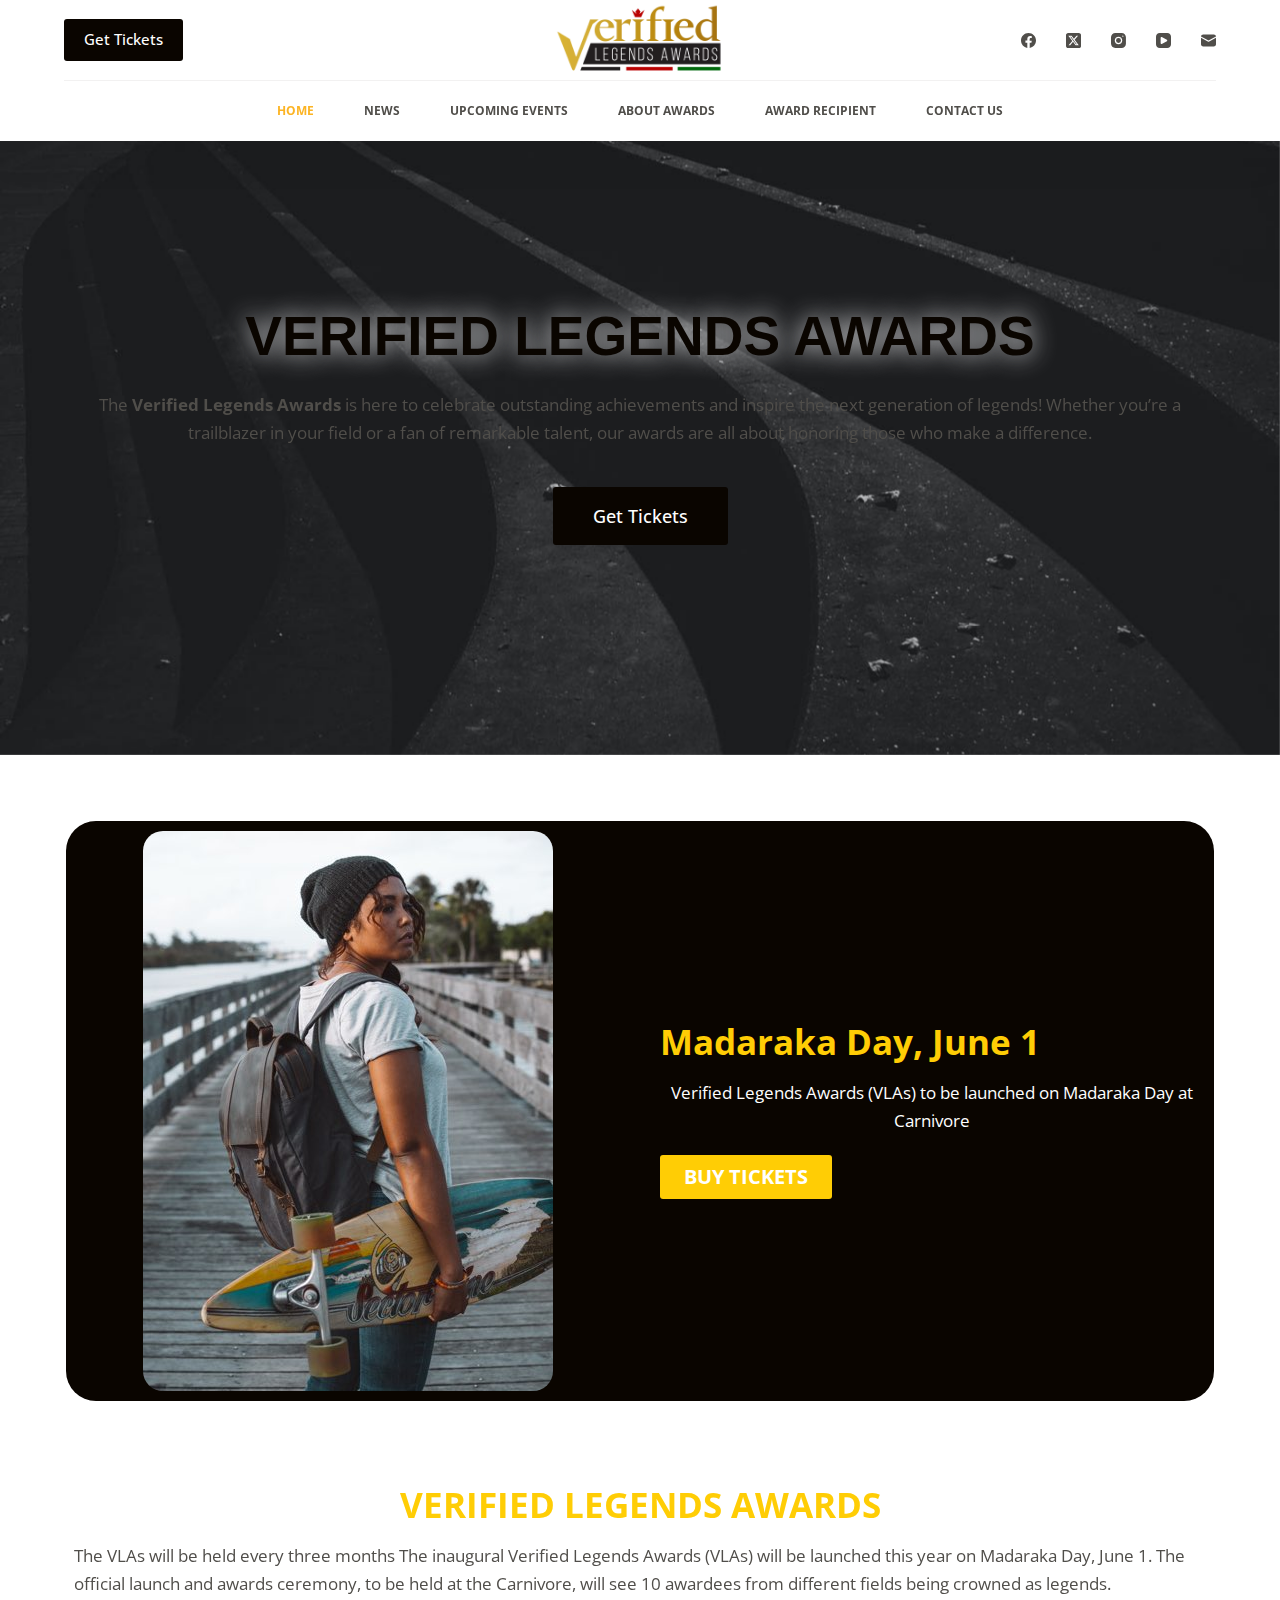
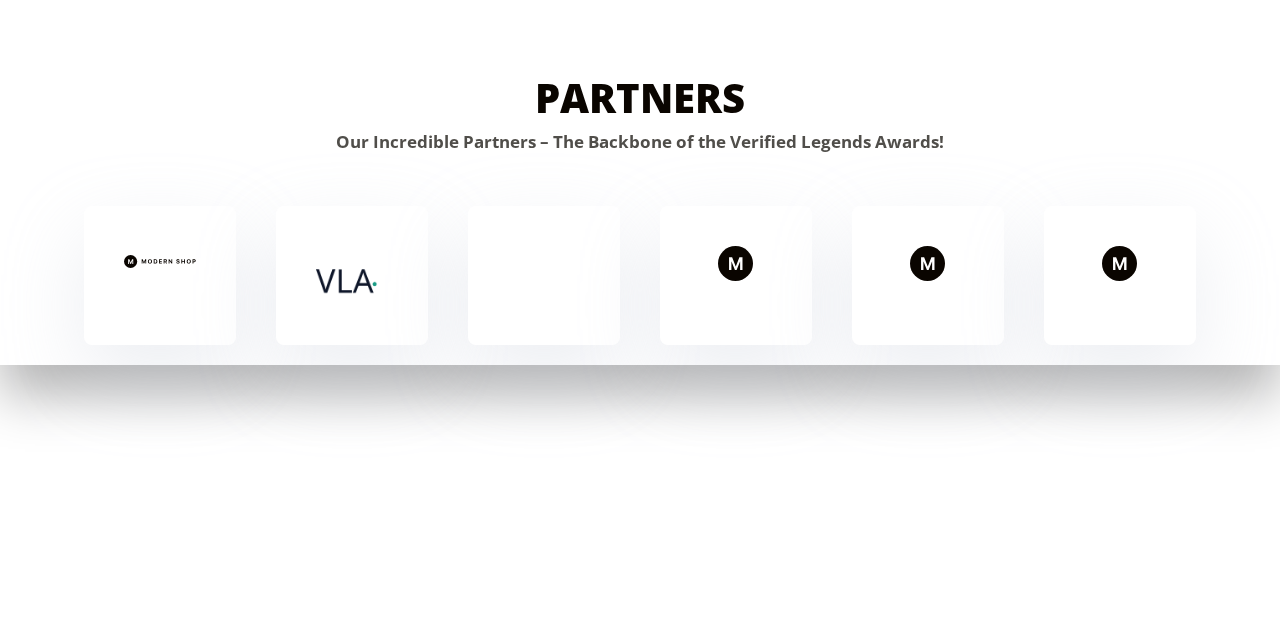
==== index.html @ 191a39b1 "Uploading files" ====
<!DOCTYPE html>
<html lang="en-US">
<head>
	
	<meta charset="UTF-8">
	<meta name="viewport" content="width=device-width, initial-scale=1, maximum-scale=5, viewport-fit=cover">
	<link rel="profile" href="https://gmpg.org/xfn/11">

	<title>VERIFIED LEGENDS AWARDS</title>
<meta name="robots" content="max-image-preview:large">
<link rel="dns-prefetch" href="//fonts.googleapis.com">
<link rel="alternate" type="application/rss+xml" title="VERIFIED LEGENDS AWARDS &raquo; Feed" href="./feed/index.html">
<link rel="alternate" type="application/rss+xml" title="VERIFIED LEGENDS AWARDS &raquo; Comments Feed" href="./comments/feed/index.html">
<style id="global-styles-inline-css">body{--wp--preset--color--black: #000000;--wp--preset--color--cyan-bluish-gray: #abb8c3;--wp--preset--color--white: #ffffff;--wp--preset--color--pale-pink: #f78da7;--wp--preset--color--vivid-red: #cf2e2e;--wp--preset--color--luminous-vivid-orange: #ff6900;--wp--preset--color--luminous-vivid-amber: #fcb900;--wp--preset--color--light-green-cyan: #7bdcb5;--wp--preset--color--vivid-green-cyan: #00d084;--wp--preset--color--pale-cyan-blue: #8ed1fc;--wp--preset--color--vivid-cyan-blue: #0693e3;--wp--preset--color--vivid-purple: #9b51e0;--wp--preset--color--palette-color-1: var(--theme-palette-color-1, #ffcd05);--wp--preset--color--palette-color-2: var(--theme-palette-color-2, #fcb424);--wp--preset--color--palette-color-3: var(--theme-palette-color-3, #504e4a);--wp--preset--color--palette-color-4: var(--theme-palette-color-4, #0a0500);--wp--preset--color--palette-color-5: var(--theme-palette-color-5, #edeff2);--wp--preset--color--palette-color-6: var(--theme-palette-color-6, #f9fafb);--wp--preset--color--palette-color-7: var(--theme-palette-color-7, #FDFDFD);--wp--preset--color--palette-color-8: var(--theme-palette-color-8, #ffffff);--wp--preset--gradient--vivid-cyan-blue-to-vivid-purple: linear-gradient(135deg,rgba(6,147,227,1) 0%,rgb(155,81,224) 100%);--wp--preset--gradient--light-green-cyan-to-vivid-green-cyan: linear-gradient(135deg,rgb(122,220,180) 0%,rgb(0,208,130) 100%);--wp--preset--gradient--luminous-vivid-amber-to-luminous-vivid-orange: linear-gradient(135deg,rgba(252,185,0,1) 0%,rgba(255,105,0,1) 100%);--wp--preset--gradient--luminous-vivid-orange-to-vivid-red: linear-gradient(135deg,rgba(255,105,0,1) 0%,rgb(207,46,46) 100%);--wp--preset--gradient--very-light-gray-to-cyan-bluish-gray: linear-gradient(135deg,rgb(238,238,238) 0%,rgb(169,184,195) 100%);--wp--preset--gradient--cool-to-warm-spectrum: linear-gradient(135deg,rgb(74,234,220) 0%,rgb(151,120,209) 20%,rgb(207,42,186) 40%,rgb(238,44,130) 60%,rgb(251,105,98) 80%,rgb(254,248,76) 100%);--wp--preset--gradient--blush-light-purple: linear-gradient(135deg,rgb(255,206,236) 0%,rgb(152,150,240) 100%);--wp--preset--gradient--blush-bordeaux: linear-gradient(135deg,rgb(254,205,165) 0%,rgb(254,45,45) 50%,rgb(107,0,62) 100%);--wp--preset--gradient--luminous-dusk: linear-gradient(135deg,rgb(255,203,112) 0%,rgb(199,81,192) 50%,rgb(65,88,208) 100%);--wp--preset--gradient--pale-ocean: linear-gradient(135deg,rgb(255,245,203) 0%,rgb(182,227,212) 50%,rgb(51,167,181) 100%);--wp--preset--gradient--electric-grass: linear-gradient(135deg,rgb(202,248,128) 0%,rgb(113,206,126) 100%);--wp--preset--gradient--midnight: linear-gradient(135deg,rgb(2,3,129) 0%,rgb(40,116,252) 100%);--wp--preset--gradient--juicy-peach: linear-gradient(to right, #ffecd2 0%, #fcb69f 100%);--wp--preset--gradient--young-passion: linear-gradient(to right, #ff8177 0%, #ff867a 0%, #ff8c7f 21%, #f99185 52%, #cf556c 78%, #b12a5b 100%);--wp--preset--gradient--true-sunset: linear-gradient(to right, #fa709a 0%, #fee140 100%);--wp--preset--gradient--morpheus-den: linear-gradient(to top, #30cfd0 0%, #330867 100%);--wp--preset--gradient--plum-plate: linear-gradient(135deg, #667eea 0%, #764ba2 100%);--wp--preset--gradient--aqua-splash: linear-gradient(15deg, #13547a 0%, #80d0c7 100%);--wp--preset--gradient--love-kiss: linear-gradient(to top, #ff0844 0%, #ffb199 100%);--wp--preset--gradient--new-retrowave: linear-gradient(to top, #3b41c5 0%, #a981bb 49%, #ffc8a9 100%);--wp--preset--gradient--plum-bath: linear-gradient(to top, #cc208e 0%, #6713d2 100%);--wp--preset--gradient--high-flight: linear-gradient(to right, #0acffe 0%, #495aff 100%);--wp--preset--gradient--teen-party: linear-gradient(-225deg, #FF057C 0%, #8D0B93 50%, #321575 100%);--wp--preset--gradient--fabled-sunset: linear-gradient(-225deg, #231557 0%, #44107A 29%, #FF1361 67%, #FFF800 100%);--wp--preset--gradient--arielle-smile: radial-gradient(circle 248px at center, #16d9e3 0%, #30c7ec 47%, #46aef7 100%);--wp--preset--gradient--itmeo-branding: linear-gradient(180deg, #2af598 0%, #009efd 100%);--wp--preset--gradient--deep-blue: linear-gradient(to right, #6a11cb 0%, #2575fc 100%);--wp--preset--gradient--strong-bliss: linear-gradient(to right, #f78ca0 0%, #f9748f 19%, #fd868c 60%, #fe9a8b 100%);--wp--preset--gradient--sweet-period: linear-gradient(to top, #3f51b1 0%, #5a55ae 13%, #7b5fac 25%, #8f6aae 38%, #a86aa4 50%, #cc6b8e 62%, #f18271 75%, #f3a469 87%, #f7c978 100%);--wp--preset--gradient--purple-division: linear-gradient(to top, #7028e4 0%, #e5b2ca 100%);--wp--preset--gradient--cold-evening: linear-gradient(to top, #0c3483 0%, #a2b6df 100%, #6b8cce 100%, #a2b6df 100%);--wp--preset--gradient--mountain-rock: linear-gradient(to right, #868f96 0%, #596164 100%);--wp--preset--gradient--desert-hump: linear-gradient(to top, #c79081 0%, #dfa579 100%);--wp--preset--gradient--ethernal-constance: linear-gradient(to top, #09203f 0%, #537895 100%);--wp--preset--gradient--happy-memories: linear-gradient(-60deg, #ff5858 0%, #f09819 100%);--wp--preset--gradient--grown-early: linear-gradient(to top, #0ba360 0%, #3cba92 100%);--wp--preset--gradient--morning-salad: linear-gradient(-225deg, #B7F8DB 0%, #50A7C2 100%);--wp--preset--gradient--night-call: linear-gradient(-225deg, #AC32E4 0%, #7918F2 48%, #4801FF 100%);--wp--preset--gradient--mind-crawl: linear-gradient(-225deg, #473B7B 0%, #3584A7 51%, #30D2BE 100%);--wp--preset--gradient--angel-care: linear-gradient(-225deg, #FFE29F 0%, #FFA99F 48%, #FF719A 100%);--wp--preset--gradient--juicy-cake: linear-gradient(to top, #e14fad 0%, #f9d423 100%);--wp--preset--gradient--rich-metal: linear-gradient(to right, #d7d2cc 0%, #304352 100%);--wp--preset--gradient--mole-hall: linear-gradient(-20deg, #616161 0%, #9bc5c3 100%);--wp--preset--gradient--cloudy-knoxville: linear-gradient(120deg, #fdfbfb 0%, #ebedee 100%);--wp--preset--gradient--soft-grass: linear-gradient(to top, #c1dfc4 0%, #deecdd 100%);--wp--preset--gradient--saint-petersburg: linear-gradient(135deg, #f5f7fa 0%, #c3cfe2 100%);--wp--preset--gradient--everlasting-sky: linear-gradient(135deg, #fdfcfb 0%, #e2d1c3 100%);--wp--preset--gradient--kind-steel: linear-gradient(-20deg, #e9defa 0%, #fbfcdb 100%);--wp--preset--gradient--over-sun: linear-gradient(60deg, #abecd6 0%, #fbed96 100%);--wp--preset--gradient--premium-white: linear-gradient(to top, #d5d4d0 0%, #d5d4d0 1%, #eeeeec 31%, #efeeec 75%, #e9e9e7 100%);--wp--preset--gradient--clean-mirror: linear-gradient(45deg, #93a5cf 0%, #e4efe9 100%);--wp--preset--gradient--wild-apple: linear-gradient(to top, #d299c2 0%, #fef9d7 100%);--wp--preset--gradient--snow-again: linear-gradient(to top, #e6e9f0 0%, #eef1f5 100%);--wp--preset--gradient--confident-cloud: linear-gradient(to top, #dad4ec 0%, #dad4ec 1%, #f3e7e9 100%);--wp--preset--gradient--glass-water: linear-gradient(to top, #dfe9f3 0%, white 100%);--wp--preset--gradient--perfect-white: linear-gradient(-225deg, #E3FDF5 0%, #FFE6FA 100%);--wp--preset--font-size--small: 13px;--wp--preset--font-size--medium: 20px;--wp--preset--font-size--large: clamp(22px, 1.375rem + ((1vw - 3.2px) * 0.625), 30px);--wp--preset--font-size--x-large: clamp(30px, 1.875rem + ((1vw - 3.2px) * 1.563), 50px);--wp--preset--font-size--xx-large: clamp(45px, 2.813rem + ((1vw - 3.2px) * 2.734), 80px);--wp--preset--spacing--20: 0.44rem;--wp--preset--spacing--30: 0.67rem;--wp--preset--spacing--40: 1rem;--wp--preset--spacing--50: 1.5rem;--wp--preset--spacing--60: 2.25rem;--wp--preset--spacing--70: 3.38rem;--wp--preset--spacing--80: 5.06rem;--wp--preset--shadow--natural: 6px 6px 9px rgba(0, 0, 0, 0.2);--wp--preset--shadow--deep: 12px 12px 50px rgba(0, 0, 0, 0.4);--wp--preset--shadow--sharp: 6px 6px 0px rgba(0, 0, 0, 0.2);--wp--preset--shadow--outlined: 6px 6px 0px -3px rgba(255, 255, 255, 1), 6px 6px rgba(0, 0, 0, 1);--wp--preset--shadow--crisp: 6px 6px 0px rgba(0, 0, 0, 1);}body { margin: 0;--wp--style--global--content-size: var(--theme-block-max-width);--wp--style--global--wide-size: var(--theme-block-wide-max-width); }.wp-site-blocks > .alignleft { float: left; margin-right: 2em; }.wp-site-blocks > .alignright { float: right; margin-left: 2em; }.wp-site-blocks > .aligncenter { justify-content: center; margin-left: auto; margin-right: auto; }:where(.wp-site-blocks) > * { margin-block-start: var(--theme-content-spacing); margin-block-end: 0; }:where(.wp-site-blocks) > :first-child:first-child { margin-block-start: 0; }:where(.wp-site-blocks) > :last-child:last-child { margin-block-end: 0; }body { --wp--style--block-gap: var(--theme-content-spacing); }:where(body .is-layout-flow)  > :first-child:first-child{margin-block-start: 0;}:where(body .is-layout-flow)  > :last-child:last-child{margin-block-end: 0;}:where(body .is-layout-flow)  > *{margin-block-start: var(--theme-content-spacing);margin-block-end: 0;}:where(body .is-layout-constrained)  > :first-child:first-child{margin-block-start: 0;}:where(body .is-layout-constrained)  > :last-child:last-child{margin-block-end: 0;}:where(body .is-layout-constrained)  > *{margin-block-start: var(--theme-content-spacing);margin-block-end: 0;}:where(body .is-layout-flex) {gap: var(--theme-content-spacing);}:where(body .is-layout-grid) {gap: var(--theme-content-spacing);}body .is-layout-flow > .alignleft{float: left;margin-inline-start: 0;margin-inline-end: 2em;}body .is-layout-flow > .alignright{float: right;margin-inline-start: 2em;margin-inline-end: 0;}body .is-layout-flow > .aligncenter{margin-left: auto !important;margin-right: auto !important;}body .is-layout-constrained > .alignleft{float: left;margin-inline-start: 0;margin-inline-end: 2em;}body .is-layout-constrained > .alignright{float: right;margin-inline-start: 2em;margin-inline-end: 0;}body .is-layout-constrained > .aligncenter{margin-left: auto !important;margin-right: auto !important;}body .is-layout-constrained > :where(:not(.alignleft):not(.alignright):not(.alignfull)){max-width: var(--wp--style--global--content-size);margin-left: auto !important;margin-right: auto !important;}body .is-layout-constrained > .alignwide{max-width: var(--wp--style--global--wide-size);}body .is-layout-flex{display: flex;}body .is-layout-flex{flex-wrap: wrap;align-items: center;}body .is-layout-flex > *{margin: 0;}body .is-layout-grid{display: grid;}body .is-layout-grid > *{margin: 0;}body{padding-top: 0px;padding-right: 0px;padding-bottom: 0px;padding-left: 0px;}.has-black-color{color: var(--wp--preset--color--black) !important;}.has-cyan-bluish-gray-color{color: var(--wp--preset--color--cyan-bluish-gray) !important;}.has-white-color{color: var(--wp--preset--color--white) !important;}.has-pale-pink-color{color: var(--wp--preset--color--pale-pink) !important;}.has-vivid-red-color{color: var(--wp--preset--color--vivid-red) !important;}.has-luminous-vivid-orange-color{color: var(--wp--preset--color--luminous-vivid-orange) !important;}.has-luminous-vivid-amber-color{color: var(--wp--preset--color--luminous-vivid-amber) !important;}.has-light-green-cyan-color{color: var(--wp--preset--color--light-green-cyan) !important;}.has-vivid-green-cyan-color{color: var(--wp--preset--color--vivid-green-cyan) !important;}.has-pale-cyan-blue-color{color: var(--wp--preset--color--pale-cyan-blue) !important;}.has-vivid-cyan-blue-color{color: var(--wp--preset--color--vivid-cyan-blue) !important;}.has-vivid-purple-color{color: var(--wp--preset--color--vivid-purple) !important;}.has-palette-color-1-color{color: var(--wp--preset--color--palette-color-1) !important;}.has-palette-color-2-color{color: var(--wp--preset--color--palette-color-2) !important;}.has-palette-color-3-color{color: var(--wp--preset--color--palette-color-3) !important;}.has-palette-color-4-color{color: var(--wp--preset--color--palette-color-4) !important;}.has-palette-color-5-color{color: var(--wp--preset--color--palette-color-5) !important;}.has-palette-color-6-color{color: var(--wp--preset--color--palette-color-6) !important;}.has-palette-color-7-color{color: var(--wp--preset--color--palette-color-7) !important;}.has-palette-color-8-color{color: var(--wp--preset--color--palette-color-8) !important;}.has-black-background-color{background-color: var(--wp--preset--color--black) !important;}.has-cyan-bluish-gray-background-color{background-color: var(--wp--preset--color--cyan-bluish-gray) !important;}.has-white-background-color{background-color: var(--wp--preset--color--white) !important;}.has-pale-pink-background-color{background-color: var(--wp--preset--color--pale-pink) !important;}.has-vivid-red-background-color{background-color: var(--wp--preset--color--vivid-red) !important;}.has-luminous-vivid-orange-background-color{background-color: var(--wp--preset--color--luminous-vivid-orange) !important;}.has-luminous-vivid-amber-background-color{background-color: var(--wp--preset--color--luminous-vivid-amber) !important;}.has-light-green-cyan-background-color{background-color: var(--wp--preset--color--light-green-cyan) !important;}.has-vivid-green-cyan-background-color{background-color: var(--wp--preset--color--vivid-green-cyan) !important;}.has-pale-cyan-blue-background-color{background-color: var(--wp--preset--color--pale-cyan-blue) !important;}.has-vivid-cyan-blue-background-color{background-color: var(--wp--preset--color--vivid-cyan-blue) !important;}.has-vivid-purple-background-color{background-color: var(--wp--preset--color--vivid-purple) !important;}.has-palette-color-1-background-color{background-color: var(--wp--preset--color--palette-color-1) !important;}.has-palette-color-2-background-color{background-color: var(--wp--preset--color--palette-color-2) !important;}.has-palette-color-3-background-color{background-color: var(--wp--preset--color--palette-color-3) !important;}.has-palette-color-4-background-color{background-color: var(--wp--preset--color--palette-color-4) !important;}.has-palette-color-5-background-color{background-color: var(--wp--preset--color--palette-color-5) !important;}.has-palette-color-6-background-color{background-color: var(--wp--preset--color--palette-color-6) !important;}.has-palette-color-7-background-color{background-color: var(--wp--preset--color--palette-color-7) !important;}.has-palette-color-8-background-color{background-color: var(--wp--preset--color--palette-color-8) !important;}.has-black-border-color{border-color: var(--wp--preset--color--black) !important;}.has-cyan-bluish-gray-border-color{border-color: var(--wp--preset--color--cyan-bluish-gray) !important;}.has-white-border-color{border-color: var(--wp--preset--color--white) !important;}.has-pale-pink-border-color{border-color: var(--wp--preset--color--pale-pink) !important;}.has-vivid-red-border-color{border-color: var(--wp--preset--color--vivid-red) !important;}.has-luminous-vivid-orange-border-color{border-color: var(--wp--preset--color--luminous-vivid-orange) !important;}.has-luminous-vivid-amber-border-color{border-color: var(--wp--preset--color--luminous-vivid-amber) !important;}.has-light-green-cyan-border-color{border-color: var(--wp--preset--color--light-green-cyan) !important;}.has-vivid-green-cyan-border-color{border-color: var(--wp--preset--color--vivid-green-cyan) !important;}.has-pale-cyan-blue-border-color{border-color: var(--wp--preset--color--pale-cyan-blue) !important;}.has-vivid-cyan-blue-border-color{border-color: var(--wp--preset--color--vivid-cyan-blue) !important;}.has-vivid-purple-border-color{border-color: var(--wp--preset--color--vivid-purple) !important;}.has-palette-color-1-border-color{border-color: var(--wp--preset--color--palette-color-1) !important;}.has-palette-color-2-border-color{border-color: var(--wp--preset--color--palette-color-2) !important;}.has-palette-color-3-border-color{border-color: var(--wp--preset--color--palette-color-3) !important;}.has-palette-color-4-border-color{border-color: var(--wp--preset--color--palette-color-4) !important;}.has-palette-color-5-border-color{border-color: var(--wp--preset--color--palette-color-5) !important;}.has-palette-color-6-border-color{border-color: var(--wp--preset--color--palette-color-6) !important;}.has-palette-color-7-border-color{border-color: var(--wp--preset--color--palette-color-7) !important;}.has-palette-color-8-border-color{border-color: var(--wp--preset--color--palette-color-8) !important;}.has-vivid-cyan-blue-to-vivid-purple-gradient-background{background: var(--wp--preset--gradient--vivid-cyan-blue-to-vivid-purple) !important;}.has-light-green-cyan-to-vivid-green-cyan-gradient-background{background: var(--wp--preset--gradient--light-green-cyan-to-vivid-green-cyan) !important;}.has-luminous-vivid-amber-to-luminous-vivid-orange-gradient-background{background: var(--wp--preset--gradient--luminous-vivid-amber-to-luminous-vivid-orange) !important;}.has-luminous-vivid-orange-to-vivid-red-gradient-background{background: var(--wp--preset--gradient--luminous-vivid-orange-to-vivid-red) !important;}.has-very-light-gray-to-cyan-bluish-gray-gradient-background{background: var(--wp--preset--gradient--very-light-gray-to-cyan-bluish-gray) !important;}.has-cool-to-warm-spectrum-gradient-background{background: var(--wp--preset--gradient--cool-to-warm-spectrum) !important;}.has-blush-light-purple-gradient-background{background: var(--wp--preset--gradient--blush-light-purple) !important;}.has-blush-bordeaux-gradient-background{background: var(--wp--preset--gradient--blush-bordeaux) !important;}.has-luminous-dusk-gradient-background{background: var(--wp--preset--gradient--luminous-dusk) !important;}.has-pale-ocean-gradient-background{background: var(--wp--preset--gradient--pale-ocean) !important;}.has-electric-grass-gradient-background{background: var(--wp--preset--gradient--electric-grass) !important;}.has-midnight-gradient-background{background: var(--wp--preset--gradient--midnight) !important;}.has-juicy-peach-gradient-background{background: var(--wp--preset--gradient--juicy-peach) !important;}.has-young-passion-gradient-background{background: var(--wp--preset--gradient--young-passion) !important;}.has-true-sunset-gradient-background{background: var(--wp--preset--gradient--true-sunset) !important;}.has-morpheus-den-gradient-background{background: var(--wp--preset--gradient--morpheus-den) !important;}.has-plum-plate-gradient-background{background: var(--wp--preset--gradient--plum-plate) !important;}.has-aqua-splash-gradient-background{background: var(--wp--preset--gradient--aqua-splash) !important;}.has-love-kiss-gradient-background{background: var(--wp--preset--gradient--love-kiss) !important;}.has-new-retrowave-gradient-background{background: var(--wp--preset--gradient--new-retrowave) !important;}.has-plum-bath-gradient-background{background: var(--wp--preset--gradient--plum-bath) !important;}.has-high-flight-gradient-background{background: var(--wp--preset--gradient--high-flight) !important;}.has-teen-party-gradient-background{background: var(--wp--preset--gradient--teen-party) !important;}.has-fabled-sunset-gradient-background{background: var(--wp--preset--gradient--fabled-sunset) !important;}.has-arielle-smile-gradient-background{background: var(--wp--preset--gradient--arielle-smile) !important;}.has-itmeo-branding-gradient-background{background: var(--wp--preset--gradient--itmeo-branding) !important;}.has-deep-blue-gradient-background{background: var(--wp--preset--gradient--deep-blue) !important;}.has-strong-bliss-gradient-background{background: var(--wp--preset--gradient--strong-bliss) !important;}.has-sweet-period-gradient-background{background: var(--wp--preset--gradient--sweet-period) !important;}.has-purple-division-gradient-background{background: var(--wp--preset--gradient--purple-division) !important;}.has-cold-evening-gradient-background{background: var(--wp--preset--gradient--cold-evening) !important;}.has-mountain-rock-gradient-background{background: var(--wp--preset--gradient--mountain-rock) !important;}.has-desert-hump-gradient-background{background: var(--wp--preset--gradient--desert-hump) !important;}.has-ethernal-constance-gradient-background{background: var(--wp--preset--gradient--ethernal-constance) !important;}.has-happy-memories-gradient-background{background: var(--wp--preset--gradient--happy-memories) !important;}.has-grown-early-gradient-background{background: var(--wp--preset--gradient--grown-early) !important;}.has-morning-salad-gradient-background{background: var(--wp--preset--gradient--morning-salad) !important;}.has-night-call-gradient-background{background: var(--wp--preset--gradient--night-call) !important;}.has-mind-crawl-gradient-background{background: var(--wp--preset--gradient--mind-crawl) !important;}.has-angel-care-gradient-background{background: var(--wp--preset--gradient--angel-care) !important;}.has-juicy-cake-gradient-background{background: var(--wp--preset--gradient--juicy-cake) !important;}.has-rich-metal-gradient-background{background: var(--wp--preset--gradient--rich-metal) !important;}.has-mole-hall-gradient-background{background: var(--wp--preset--gradient--mole-hall) !important;}.has-cloudy-knoxville-gradient-background{background: var(--wp--preset--gradient--cloudy-knoxville) !important;}.has-soft-grass-gradient-background{background: var(--wp--preset--gradient--soft-grass) !important;}.has-saint-petersburg-gradient-background{background: var(--wp--preset--gradient--saint-petersburg) !important;}.has-everlasting-sky-gradient-background{background: var(--wp--preset--gradient--everlasting-sky) !important;}.has-kind-steel-gradient-background{background: var(--wp--preset--gradient--kind-steel) !important;}.has-over-sun-gradient-background{background: var(--wp--preset--gradient--over-sun) !important;}.has-premium-white-gradient-background{background: var(--wp--preset--gradient--premium-white) !important;}.has-clean-mirror-gradient-background{background: var(--wp--preset--gradient--clean-mirror) !important;}.has-wild-apple-gradient-background{background: var(--wp--preset--gradient--wild-apple) !important;}.has-snow-again-gradient-background{background: var(--wp--preset--gradient--snow-again) !important;}.has-confident-cloud-gradient-background{background: var(--wp--preset--gradient--confident-cloud) !important;}.has-glass-water-gradient-background{background: var(--wp--preset--gradient--glass-water) !important;}.has-perfect-white-gradient-background{background: var(--wp--preset--gradient--perfect-white) !important;}.has-small-font-size{font-size: var(--wp--preset--font-size--small) !important;}.has-medium-font-size{font-size: var(--wp--preset--font-size--medium) !important;}.has-large-font-size{font-size: var(--wp--preset--font-size--large) !important;}.has-x-large-font-size{font-size: var(--wp--preset--font-size--x-large) !important;}.has-xx-large-font-size{font-size: var(--wp--preset--font-size--xx-large) !important;}
.wp-block-navigation a:where(:not(.wp-element-button)){color: inherit;}
.wp-block-pullquote{font-size: clamp(0.984em, 0.984rem + ((1vw - 0.2em) * 0.645), 1.5em);line-height: 1.6;}</style>
<link rel="stylesheet" id="parent-style-css" href="./wp-content/themes/blocksy/style.css?ver=6.5.3" media="all">
<link rel="stylesheet" id="elementor-frontend-css" href="./wp-content/plugins/elementor/assets/css/frontend-lite.min.css?ver=3.21.7" media="all">
<link rel="stylesheet" id="swiper-css" href="./wp-content/plugins/elementor/assets/lib/swiper/v8/css/swiper.min.css?ver=8.4.5" media="all">
<link rel="stylesheet" id="elementor-post-522-css" href="./wp-content/uploads/elementor/css/post-522.css?ver=1716527907" media="all">
<link rel="stylesheet" id="elementor-post-14-css" href="./wp-content/uploads/elementor/css/post-14.css?ver=1716636093" media="all">
<link rel="stylesheet" id="ct-main-styles-css" href="./wp-content/themes/blocksy/static/bundle/main.min.css?ver=2.0.49" media="all">
<link rel="stylesheet" id="blocksy-ext-trending-styles-css" href="./wp-content/plugins/blocksy-companion/framework/extensions/trending/static/bundle/main.min.css?ver=2.0.49" media="all">
<link rel="stylesheet" id="blocksy-fonts-font-source-google-css" href="https://fonts.googleapis.com/css2?family=Open%20Sans:wght@400;500;600;700;800&#038;display=swap" media="all">
<link rel="stylesheet" id="ct-elementor-styles-css" href="./wp-content/themes/blocksy/static/bundle/elementor-frontend.min.css?ver=2.0.49" media="all">
<link rel="stylesheet" id="ct-wpforms-styles-css" href="./wp-content/themes/blocksy/static/bundle/wpforms.min.css?ver=2.0.49" media="all">
<link rel="stylesheet" id="google-fonts-1-css" href="https://fonts.googleapis.com/css?family=Roboto%3A100%2C100italic%2C200%2C200italic%2C300%2C300italic%2C400%2C400italic%2C500%2C500italic%2C600%2C600italic%2C700%2C700italic%2C800%2C800italic%2C900%2C900italic%7CRoboto+Slab%3A100%2C100italic%2C200%2C200italic%2C300%2C300italic%2C400%2C400italic%2C500%2C500italic%2C600%2C600italic%2C700%2C700italic%2C800%2C800italic%2C900%2C900italic&#038;display=auto&#038;ver=6.5.3" media="all">
<link rel="preconnect" href="https://fonts.gstatic.com/" crossorigin>
<link rel="https://api.w.org/" href="./wp-json/index.html">
<link rel="alternate" type="application/json" href="./wp-json/wp/v2/pages/14/index.html">
<link rel="EditURI" type="application/rsd+xml" title="RSD" href="./xmlrpc.php?rsd">
<meta name="generator" content="WordPress 6.5.3">
<link rel="canonical" href="./index.html">
<link rel="shortlink" href="./index.html">
<link rel="alternate" type="application/json+oembed" href="./wp-json/oembed/1.0/embed/index.html?url=.%2F%2F">
<link rel="alternate" type="text/xml+oembed" href="./wp-json/oembed/1.0/embed/index.html?url=.%2F%2F#038;format=xml">
		<script>( function() {
				window.onpageshow = function( event ) {
					// Defined window.wpforms means that a form exists on a page.
					// If so and back/forward button has been clicked,
					// force reload a page to prevent the submit button state stuck.
					if ( typeof window.wpforms !== 'undefined' && event.persisted ) {
						window.location.reload();
					}
				};
			}() );</script>
		<noscript><link rel="stylesheet" href="./wp-content/themes/blocksy/static/bundle/no-scripts.min.css" type="text/css"></noscript>
<style id="ct-main-styles-inline-css">[data-header*="type-1"] .ct-header [data-row*="bottom"] {--height:60px;background-color:#ffffff;background-image:none;--theme-border-top:none;--theme-border-bottom:none;--theme-box-shadow:0px 25px 40px rgba(0,0,0,0.03);} [data-header*="type-1"] .ct-header [data-row*="bottom"] > div {--theme-border-top:1px solid #f2f1f1;--theme-border-bottom:none;} [data-header*="type-1"] .ct-header [data-id="button"] .ct-button-ghost {--theme-button-text-initial-color:var(--theme-button-background-initial-color);--theme-button-text-hover-color:#ffffff;} [data-header*="type-1"] [data-id="cart"] .ct-cart-item {--theme-icon-color:var(--theme-text-color);--theme-cart-badge-background:var(--theme-palette-color-2);--theme-cart-badge-text:#ffffff;} [data-header*="type-1"] [data-id="cart"] .ct-label {--theme-font-weight:600;--theme-text-transform:uppercase;--theme-font-size:12px;} [data-header*="type-1"] [data-id="cart"] .ct-cart-content {--dropdownTopOffset:15px;--theme-text-color:#ffffff;--mini-cart-background-color:#202628;} [data-header*="type-1"] [data-id="cart"] .ct-cart-content .total {--theme-text-color:#ffffff;}#woo-cart-panel {--side-panel-width:500px;--theme-box-shadow:0px 0px 70px rgba(0, 0, 0, 0.35);background-color:rgba(18, 21, 25, 0.6);}#woo-cart-panel .cart_list {--theme-link-initial-color:var(--theme-headings-color);}#woo-cart-panel .ct-panel-inner {background-color:#ffffff;}#woo-cart-panel .ct-toggle-close {--theme-icon-color:rgba(0, 0, 0, 0.5);}#woo-cart-panel .ct-toggle-close:hover {--theme-icon-color:rgba(0, 0, 0, 0.8);} [data-header*="type-1"] [data-id="cart"] {--margin:0 0 0 20px !important;} [data-header*="type-1"] .ct-header [data-id="logo"] .site-logo-container {--logo-max-height:76px;} [data-header*="type-1"] .ct-header [data-id="logo"] .site-title {--theme-font-size:25px;--theme-link-initial-color:var(--theme-palette-color-4);} [data-header*="type-1"] .ct-header [data-id="menu"] {--menu-items-spacing:50px;--menu-indicator-hover-color:var(--theme-palette-color-1);--menu-indicator-active-color:var(--theme-palette-color-1);} [data-header*="type-1"] .ct-header [data-id="menu"] > ul > li > a {--theme-font-weight:700;--theme-text-transform:uppercase;--theme-font-size:12px;--theme-line-height:1.3;--theme-link-initial-color:var(--theme-text-color);} [data-header*="type-1"] .ct-header [data-id="menu"][data-menu*="type-3"] > ul > li > a {--theme-link-hover-color:#ffffff;} [data-header*="type-1"] .ct-header [data-id="menu"] .sub-menu .ct-menu-link {--theme-link-initial-color:#ffffff;--theme-font-weight:500;--theme-font-size:12px;} [data-header*="type-1"] .ct-header [data-id="menu"] .sub-menu {--dropdown-top-offset:15px;--dropdown-divider:1px dashed rgba(255,255,255,0.17);--theme-box-shadow:0px 10px 20px rgba(41, 51, 61, 0.1);--theme-border-radius:2px;} [data-header*="type-1"] .ct-header [data-row*="middle"] {--height:80px;background-color:#ffffff;background-image:none;--theme-border-top:none;--theme-border-bottom:none;--theme-box-shadow:none;} [data-header*="type-1"] .ct-header [data-row*="middle"] > div {--theme-border-top:none;--theme-border-bottom:none;} [data-header*="type-1"] [data-id="mobile-menu"] {--theme-font-weight:700;--theme-font-size:20px;--theme-link-initial-color:#ffffff;--mobile-menu-divider:none;} [data-header*="type-1"] #offcanvas {--theme-box-shadow:0px 0px 70px rgba(0, 0, 0, 0.35);--side-panel-width:500px;} [data-header*="type-1"] #offcanvas .ct-panel-inner {background-color:rgba(18, 21, 25, 0.98);} [data-header*="type-1"] [data-id="socials"].ct-header-socials {--items-spacing:30px;} [data-header*="type-1"] [data-id="socials"].ct-header-socials .ct-label {--theme-font-weight:600;--theme-text-transform:uppercase;--theme-font-size:12px;} [data-header*="type-1"] [data-id="socials"].ct-header-socials [data-color="custom"] {--theme-icon-color:var(--theme-text-color);--background-color:rgba(218, 222, 228, 0.3);--background-hover-color:var(--theme-palette-color-1);} [data-header*="type-1"] [data-id="trigger"] {--theme-icon-size:18px;--toggle-button-radius:3px;} [data-header*="type-1"] [data-id="trigger"]:not([data-design="simple"]) {--toggle-button-padding:10px;} [data-header*="type-1"] [data-id="trigger"] .ct-label {--theme-font-weight:600;--theme-text-transform:uppercase;--theme-font-size:12px;} [data-header*="type-1"] {--header-height:140px;} [data-header*="type-1"] .ct-header {background-image:none;} [data-footer*="type-1"] .ct-footer [data-row*="bottom"] > div {--container-spacing:25px;--theme-border:none;--theme-border-top:none;--theme-border-bottom:none;--grid-template-columns:repeat(3, 1fr);} [data-footer*="type-1"] .ct-footer [data-row*="bottom"] .widget-title {--theme-font-size:16px;} [data-footer*="type-1"] .ct-footer [data-row*="bottom"] {--theme-border-top:none;--theme-border-bottom:none;background-color:#181818;} [data-footer*="type-1"] [data-id="copyright"] {--theme-font-weight:400;--theme-font-size:15px;--theme-line-height:1.3;--theme-text-color:#3f3f3f;} [data-footer*="type-1"] .ct-footer [data-id="menu"] {--menu-items-spacing:25px;} [data-footer*="type-1"] .ct-footer [data-column="menu"] {--horizontal-alignment:flex-end;} [data-footer*="type-1"] .ct-footer [data-id="menu"] ul {--theme-font-weight:700;--theme-text-transform:uppercase;--theme-font-size:12px;--theme-line-height:1.3;} [data-footer*="type-1"] .ct-footer [data-id="menu"] > ul > li > a {--theme-link-initial-color:var(--theme-text-color);--theme-link-hover-color:var(--theme-palette-color-1);} [data-footer*="type-1"] .ct-footer [data-row*="middle"] > div {--container-spacing:70px;--vertical-alignment:flex-start;--theme-border:none;--theme-border-top:none;--theme-border-bottom:none;--grid-template-columns:repeat(2, 1fr);} [data-footer*="type-1"] .ct-footer [data-row*="middle"] .widget-title {--theme-font-size:16px;--theme-heading-color:var(--theme-palette-color-5);} [data-footer*="type-1"] .ct-footer [data-row*="middle"] .ct-widget {--theme-text-color:rgba(255,255,255,0.6);--theme-link-initial-color:var(--theme-palette-color-5);} [data-footer*="type-1"] .ct-footer [data-row*="middle"] {--theme-border-top:none;--theme-border-bottom:none;background-color:transparent;} [data-footer*="type-1"] [data-id="socials"].ct-footer-socials {--items-spacing:20px;} [data-footer*="type-1"] [data-id="socials"].ct-footer-socials .ct-label {--theme-font-weight:600;--theme-text-transform:uppercase;--theme-font-size:12px;--visibility:none;} [data-footer*="type-1"] [data-id="socials"].ct-footer-socials [data-color="custom"] {--background-color:rgba(218, 222, 228, 0.3);--background-hover-color:var(--theme-palette-color-1);} [data-footer*="type-1"][data-footer*="reveal"] .ct-footer {--position:sticky;} [data-footer*="type-1"][data-footer*="reveal"] .site-main {--footer-box-shadow:0px 30px 50px rgba(0,0,0,0.3);} [data-footer*="type-1"] .ct-footer {background-color:#1b1b1b;} [data-footer*="type-1"] footer.ct-container {--footer-container-bottom-offset:50px;--footer-container-padding:0px 35px;}:root {--theme-font-family:'Open Sans', Sans-Serif;--theme-font-weight:400;--theme-text-transform:none;--theme-text-decoration:none;--theme-font-size:17px;--theme-line-height:1.65;--theme-letter-spacing:0em;--theme-button-font-weight:500;--theme-button-font-size:15px;--badge-text-color:var(--theme-palette-color-4);--badge-background-color:var(--theme-palette-color-1);--star-rating-initial-color:var(--theme-palette-color-2);--star-rating-inactive-color:#e9e9ed;--has-classic-forms:var(--true);--has-modern-forms:var(--false);--theme-form-field-border-initial-color:var(--theme-border-color);--theme-form-field-border-focus-color:var(--theme-palette-color-1);--theme-form-field-border-width:2px;--theme-form-selection-field-initial-color:var(--theme-border-color);--theme-form-selection-field-active-color:var(--theme-palette-color-1);--e-global-color-blocksy_palette_1:var(--theme-palette-color-1);--e-global-color-blocksy_palette_2:var(--theme-palette-color-2);--e-global-color-blocksy_palette_3:var(--theme-palette-color-3);--e-global-color-blocksy_palette_4:var(--theme-palette-color-4);--e-global-color-blocksy_palette_5:var(--theme-palette-color-5);--e-global-color-blocksy_palette_6:var(--theme-palette-color-6);--e-global-color-blocksy_palette_7:var(--theme-palette-color-7);--e-global-color-blocksy_palette_8:var(--theme-palette-color-8);--theme-palette-color-1:#ffcd05;--theme-palette-color-2:#fcb424;--theme-palette-color-3:#504e4a;--theme-palette-color-4:#0a0500;--theme-palette-color-5:#edeff2;--theme-palette-color-6:#f9fafb;--theme-palette-color-7:#FDFDFD;--theme-palette-color-8:#ffffff;--theme-text-color:var(--theme-palette-color-3);--theme-link-initial-color:var(--theme-palette-color-1);--theme-link-hover-color:var(--theme-palette-color-2);--theme-selection-text-color:#ffffff;--theme-selection-background-color:var(--theme-palette-color-1);--theme-border-color:var(--theme-palette-color-5);--theme-headings-color:var(--theme-palette-color-4);--theme-content-spacing:1.5em;--theme-button-min-height:40px;--theme-button-shadow:none;--theme-button-transform:none;--theme-button-text-initial-color:#ffffff;--theme-button-text-hover-color:#ffffff;--theme-button-background-initial-color:#0a0500;--theme-button-background-hover-color:var(--theme-palette-color-2);--theme-button-border:none;--theme-button-border-radius:3px;--theme-button-padding:5px 20px;--theme-normal-container-max-width:1290px;--theme-content-vertical-spacing:60px;--theme-container-edge-spacing:90vw;--theme-narrow-container-max-width:750px;--theme-wide-offset:130px;}h1 {--theme-font-weight:700;--theme-font-size:40px;--theme-line-height:1.5;}h2 {--theme-font-weight:700;--theme-font-size:35px;--theme-line-height:1.5;}h3 {--theme-font-weight:700;--theme-font-size:30px;--theme-line-height:1.5;}h4 {--theme-font-weight:700;--theme-font-size:25px;--theme-line-height:1.5;}h5 {--theme-font-weight:700;--theme-font-size:20px;--theme-line-height:1.5;}h6 {--theme-font-weight:700;--theme-font-size:16px;--theme-line-height:1.5;}.wp-block-pullquote {--theme-font-family:Georgia;--theme-font-weight:600;--theme-font-size:25px;}code, kbd, samp, pre {--theme-font-family:monospace;--theme-font-weight:400;--theme-font-size:16px;}figcaption {--theme-font-size:14px;}.ct-sidebar .widget-title {--theme-font-size:20px;}.ct-breadcrumbs {--theme-font-weight:600;--theme-text-transform:uppercase;--theme-font-size:12px;}body {background-color:var(--theme-palette-color-8);background-image:none;} [data-prefix="single_blog_post"] .entry-header .page-title {--theme-font-size:30px;} [data-prefix="single_blog_post"] .entry-header .entry-meta {--theme-font-weight:600;--theme-text-transform:uppercase;--theme-font-size:12px;--theme-line-height:1.3;} [data-prefix="categories"] .entry-header .page-title {--theme-font-size:30px;} [data-prefix="categories"] .entry-header .entry-meta {--theme-font-weight:600;--theme-text-transform:uppercase;--theme-font-size:12px;--theme-line-height:1.3;} [data-prefix="search"] .entry-header .page-title {--theme-font-size:30px;} [data-prefix="search"] .entry-header .entry-meta {--theme-font-weight:600;--theme-text-transform:uppercase;--theme-font-size:12px;--theme-line-height:1.3;} [data-prefix="author"] .entry-header .page-title {--theme-font-size:30px;} [data-prefix="author"] .entry-header .entry-meta {--theme-font-weight:600;--theme-text-transform:uppercase;--theme-font-size:12px;--theme-line-height:1.3;} [data-prefix="author"] .hero-section[data-type="type-2"] {background-color:var(--theme-palette-color-6);background-image:none;--container-padding:50px 0px;} [data-prefix="single_page"] .entry-header .page-title {--theme-font-size:32px;--theme-line-height:1.3;--theme-heading-color:var(--theme-palette-color-4);} [data-prefix="single_page"] .entry-header .entry-meta {--theme-font-weight:600;--theme-text-transform:uppercase;--theme-font-size:12px;--theme-line-height:1.3;} [data-prefix="single_page"] .hero-section[data-type="type-2"] {--min-height:0px;background-color:rgba(255, 255, 255, 0);background-image:none;--container-padding:50px 0px;} [data-prefix="single_page"] .hero-section[data-type="type-2"] > figure .ct-media-container:after {background-color:rgba(252, 252, 252, 0);} [data-prefix="woo_categories"] .entry-header .page-title {--theme-font-weight:800;--theme-font-size:50px;--theme-line-height:1.3;} [data-prefix="woo_categories"] .entry-header .entry-meta {--theme-font-weight:600;--theme-text-transform:uppercase;--theme-font-size:12px;--theme-line-height:1.3;} [data-prefix="woo_categories"] .hero-section[data-type="type-2"] {--min-height:400px;background-color:var(--theme-palette-color-6);background-image:none;--container-padding:50px 0px;} [data-prefix="product"] .entry-header .page-title {--theme-font-size:30px;} [data-prefix="product"] .entry-header .entry-meta {--theme-font-weight:600;--theme-text-transform:uppercase;--theme-font-size:12px;--theme-line-height:1.3;} [data-prefix="blog"] .entries {--grid-template-columns:repeat(3, minmax(0, 1fr));} [data-prefix="blog"] .entry-card .entry-title {--theme-font-size:20px;--theme-line-height:1.3;} [data-prefix="blog"] .entry-card .entry-meta {--theme-font-weight:600;--theme-text-transform:uppercase;--theme-font-size:12px;} [data-prefix="blog"] .entry-card {background-color:var(--theme-palette-color-8);--theme-box-shadow:0px 12px 18px -6px rgba(34, 56, 101, 0.04);} [data-prefix="categories"] .entries {--grid-template-columns:repeat(3, minmax(0, 1fr));} [data-prefix="categories"] .entry-card .entry-title {--theme-font-size:20px;--theme-line-height:1.3;} [data-prefix="categories"] .entry-card .entry-meta {--theme-font-weight:600;--theme-text-transform:uppercase;--theme-font-size:12px;} [data-prefix="categories"] .entry-card {background-color:var(--theme-palette-color-8);--theme-box-shadow:0px 12px 18px -6px rgba(34, 56, 101, 0.04);} [data-prefix="author"] .entries {--grid-template-columns:repeat(3, minmax(0, 1fr));} [data-prefix="author"] .entry-card .entry-title {--theme-font-size:20px;--theme-line-height:1.3;} [data-prefix="author"] .entry-card .entry-meta {--theme-font-weight:600;--theme-text-transform:uppercase;--theme-font-size:12px;} [data-prefix="author"] .entry-card {background-color:var(--theme-palette-color-8);--theme-box-shadow:0px 12px 18px -6px rgba(34, 56, 101, 0.04);} [data-prefix="search"] .entries {--grid-template-columns:repeat(3, minmax(0, 1fr));} [data-prefix="search"] .entry-card .entry-title {--theme-font-size:20px;--theme-line-height:1.3;} [data-prefix="search"] .entry-card .entry-meta {--theme-font-weight:600;--theme-text-transform:uppercase;--theme-font-size:12px;} [data-prefix="search"] .entry-card {background-color:var(--theme-palette-color-8);--theme-box-shadow:0px 12px 18px -6px rgba(34, 56, 101, 0.04);}.quantity[data-type="type-2"] {--quantity-arrows-initial-color:var(--theme-text-color);}.out-of-stock-badge {--badge-text-color:#ffffff;--badge-background-color:#24292E;}.demo_store {--theme-text-color:#ffffff;--background-color:var(--theme-palette-color-1);}.woocommerce-info, .woocommerce-thankyou-order-received, .wc-block-components-notice-banner.is-info {--theme-text-color:var(--theme-text-color);--theme-link-hover-color:var(--theme-link-hover-color);--background-color:#F0F1F3;}.woocommerce-message, .wc-block-components-notice-banner.is-success {--background-color:#F0F1F3;}.woocommerce-error, .wc-block-components-notice-banner.is-error {--theme-text-color:#ffffff;--theme-link-hover-color:#ffffff;--background-color:rgba(218, 0, 28, 0.7);--theme-button-text-initial-color:#ffffff;--theme-button-text-hover-color:#ffffff;--theme-button-background-initial-color:#b92c3e;--theme-button-background-hover-color:#9c2131;} [data-products] .product figure {--product-element-spacing:25px;} [data-products] .product {--theme-border-radius:3px;} [data-products] .woocommerce-loop-product__title, [data-products] .woocommerce-loop-category__title {--theme-font-weight:600;--theme-font-size:17px;--theme-link-hover-color:var(--theme-palette-color-3);} [data-products] .product .price {--theme-font-weight:600;} [data-products] .entry-meta {--theme-font-weight:600;--theme-text-transform:uppercase;--theme-font-size:12px;--theme-link-initial-color:var(--theme-text-color);}.woocommerce-tabs .tabs, .woocommerce-tabs .ct-accordion-heading {--theme-font-weight:600;--theme-text-transform:uppercase;--theme-font-size:12px;--theme-line-height:1;--theme-link-initial-color:var(--theme-text-color);}.woocommerce-tabs[data-type] .tabs {--tab-background:var(--theme-palette-color-1);}.related > h2, .up-sells > h2 {--theme-font-size:20px;}.entry-summary-items > .price {--product-element-spacing:35px;}.entry-summary-items > .woocommerce-product-details__short-description {--product-element-spacing:35px;}.entry-summary-items > .ct-product-divider[data-id="divider_1"] {--product-element-spacing:35px;}.entry-summary-items > .ct-product-add-to-cart {--product-element-spacing:35px;}.entry-summary-items > .ct-product-divider[data-id="divider_2"] {--product-element-spacing:35px;}.entry-summary .entry-title {--theme-font-size:30px;}.product-entry-wrapper .price {--theme-font-weight:700;--theme-font-size:20px;}.entry-summary .ct-product-divider {--single-product-layer-divider:1px solid var(--theme-border-color);}.entry-summary .ct-payment-methods[data-color="custom"] {--theme-icon-color:#4B4F58;}form textarea {--theme-form-field-height:170px;}.ct-sidebar {--theme-link-initial-color:var(--theme-text-color);} [data-prefix="single_blog_post"] [class*="ct-container"] > article[class*="post"] {--has-boxed:var(--false);--has-wide:var(--true);} [data-prefix="single_page"] [class*="ct-container"] > article[class*="post"] {--has-boxed:var(--false);--has-wide:var(--true);} [data-prefix="product"] [class*="ct-container"] > article[class*="post"] {--has-boxed:var(--false);--has-wide:var(--true);}.cookie-notification {--backgroundColor:var(--theme-palette-color-8);--maxWidth:400px;}.cookie-notification .ct-cookies-decline-button {--theme-button-text-initial-color:var(--theme-palette-color-3);--theme-button-text-hover-color:var(--theme-palette-color-3);--theme-button-background-initial-color:rgba(224, 229, 235, 0.6);--theme-button-background-hover-color:rgba(224, 229, 235, 1);}.ct-trending-block .ct-module-title {--theme-font-size:15px;--theme-heading-color:var(--theme-palette-color-8);}.ct-trending-block .ct-post-title {--theme-font-weight:500;--theme-font-size:15px;}.ct-trending-block a {--theme-text-color:var(--theme-palette-color-8);}.ct-trending-block {background-color:#1b1b1b;}@media (max-width: 999.98px) {#woo-cart-panel {--side-panel-width:65vw;} [data-header*="type-1"] [data-id="cart"] {--margin:0 px !important;} [data-header*="type-1"] #offcanvas {--side-panel-width:65vw;} [data-header*="type-1"] [data-id="socials"].ct-header-socials [data-color="custom"] {--theme-icon-color:var(--theme-palette-color-5);} [data-header*="type-1"] {--header-height:80px;} [data-footer*="type-1"] .ct-footer [data-row*="bottom"] > div {--grid-template-columns:initial;} [data-footer*="type-1"] .ct-footer [data-column="menu"] {--horizontal-alignment:center;} [data-footer*="type-1"] .ct-footer [data-row*="middle"] > div {--container-spacing:50px;--vertical-alignment:center;--grid-template-columns:initial;} [data-footer*="type-1"][data-footer*="reveal"] .ct-footer {--position:static;} [data-footer*="type-1"] footer.ct-container {--footer-container-padding:0vw 4vw;} [data-prefix="single_page"] .entry-header .page-title {--theme-font-size:30px;} [data-prefix="woo_categories"] .entry-header .page-title {--theme-font-size:30px;} [data-prefix="woo_categories"] .hero-section[data-type="type-2"] {--min-height:300px;} [data-prefix="blog"] .entries {--grid-template-columns:repeat(2, minmax(0, 1fr));} [data-prefix="categories"] .entries {--grid-template-columns:repeat(2, minmax(0, 1fr));} [data-prefix="author"] .entries {--grid-template-columns:repeat(2, minmax(0, 1fr));} [data-prefix="search"] .entries {--grid-template-columns:repeat(2, minmax(0, 1fr));} [data-products] {--shop-columns:repeat(3, minmax(0, 1fr));}.related [data-products], .upsells [data-products] {--shop-columns:repeat(3, minmax(0, 1fr));}}@media (max-width: 689.98px) {#woo-cart-panel {--side-panel-width:90vw;} [data-header*="type-1"] .ct-header [data-row*="middle"] {--height:70px;} [data-header*="type-1"] #offcanvas {--side-panel-width:90vw;} [data-header*="type-1"] {--header-height:70px;} [data-footer*="type-1"] .ct-footer [data-row*="bottom"] > div {--container-spacing:15px;--grid-template-columns:initial;} [data-footer*="type-1"] .ct-footer [data-id="menu"] {--menu-items-spacing:20px;} [data-footer*="type-1"] .ct-footer [data-column="menu"] {--horizontal-alignment:flex-start;} [data-footer*="type-1"] .ct-footer [data-row*="middle"] > div {--container-spacing:40px;--grid-template-columns:initial;} [data-footer*="type-1"] footer.ct-container {--footer-container-padding:0vw 5vw;} [data-prefix="single_page"] .entry-header .page-title {--theme-font-size:25px;} [data-prefix="woo_categories"] .entry-header .page-title {--theme-font-size:25px;} [data-prefix="woo_categories"] .hero-section[data-type="type-2"] {--min-height:200px;} [data-prefix="blog"] .entries {--grid-template-columns:repeat(1, minmax(0, 1fr));} [data-prefix="blog"] .entry-card .entry-title {--theme-font-size:18px;} [data-prefix="categories"] .entries {--grid-template-columns:repeat(1, minmax(0, 1fr));} [data-prefix="categories"] .entry-card .entry-title {--theme-font-size:18px;} [data-prefix="author"] .entries {--grid-template-columns:repeat(1, minmax(0, 1fr));} [data-prefix="author"] .entry-card .entry-title {--theme-font-size:18px;} [data-prefix="search"] .entries {--grid-template-columns:repeat(1, minmax(0, 1fr));} [data-prefix="search"] .entry-card .entry-title {--theme-font-size:18px;} [data-products] {--shop-columns:repeat(1, minmax(0, 1fr));}.related [data-products], .upsells [data-products] {--shop-columns:repeat(1, minmax(0, 1fr));}:root {--theme-content-vertical-spacing:50px;--theme-container-edge-spacing:88vw;}}</style>
<meta name="generator" content="Elementor 3.21.7; features: e_optimized_assets_loading, e_optimized_css_loading, e_font_icon_svg, additional_custom_breakpoints, e_lazyload; settings: css_print_method-external, google_font-enabled, font_display-auto">
			<style>.e-con.e-parent:nth-of-type(n+4):not(.e-lazyloaded):not(.e-no-lazyload),
				.e-con.e-parent:nth-of-type(n+4):not(.e-lazyloaded):not(.e-no-lazyload) * {
					background-image: none !important;
				}
				@media screen and (max-height: 1024px) {
					.e-con.e-parent:nth-of-type(n+3):not(.e-lazyloaded):not(.e-no-lazyload),
					.e-con.e-parent:nth-of-type(n+3):not(.e-lazyloaded):not(.e-no-lazyload) * {
						background-image: none !important;
					}
				}
				@media screen and (max-height: 640px) {
					.e-con.e-parent:nth-of-type(n+2):not(.e-lazyloaded):not(.e-no-lazyload),
					.e-con.e-parent:nth-of-type(n+2):not(.e-lazyloaded):not(.e-no-lazyload) * {
						background-image: none !important;
					}
				}</style>
			<style id="wpforms-css-vars-root">:root {
					--wpforms-field-border-radius: 3px;
--wpforms-field-border-style: solid;
--wpforms-field-border-size: 1px;
--wpforms-field-background-color: #ffffff;
--wpforms-field-border-color: rgba( 0, 0, 0, 0.25 );
--wpforms-field-border-color-spare: rgba( 0, 0, 0, 0.25 );
--wpforms-field-text-color: rgba( 0, 0, 0, 0.7 );
--wpforms-field-menu-color: #ffffff;
--wpforms-label-color: rgba( 0, 0, 0, 0.85 );
--wpforms-label-sublabel-color: rgba( 0, 0, 0, 0.55 );
--wpforms-label-error-color: #d63637;
--wpforms-button-border-radius: 3px;
--wpforms-button-border-style: none;
--wpforms-button-border-size: 1px;
--wpforms-button-background-color: #066aab;
--wpforms-button-border-color: #066aab;
--wpforms-button-text-color: #ffffff;
--wpforms-page-break-color: #066aab;
--wpforms-background-image: none;
--wpforms-background-position: center center;
--wpforms-background-repeat: no-repeat;
--wpforms-background-size: cover;
--wpforms-background-width: 100px;
--wpforms-background-height: 100px;
--wpforms-background-color: rgba( 0, 0, 0, 0 );
--wpforms-background-url: none;
--wpforms-container-padding: 0px;
--wpforms-container-border-style: none;
--wpforms-container-border-width: 1px;
--wpforms-container-border-color: #000000;
--wpforms-container-border-radius: 3px;
--wpforms-field-size-input-height: 43px;
--wpforms-field-size-input-spacing: 15px;
--wpforms-field-size-font-size: 16px;
--wpforms-field-size-line-height: 19px;
--wpforms-field-size-padding-h: 14px;
--wpforms-field-size-checkbox-size: 16px;
--wpforms-field-size-sublabel-spacing: 5px;
--wpforms-field-size-icon-size: 1;
--wpforms-label-size-font-size: 16px;
--wpforms-label-size-line-height: 19px;
--wpforms-label-size-sublabel-font-size: 14px;
--wpforms-label-size-sublabel-line-height: 17px;
--wpforms-button-size-font-size: 17px;
--wpforms-button-size-height: 41px;
--wpforms-button-size-padding-h: 15px;
--wpforms-button-size-margin-top: 10px;
--wpforms-container-shadow-size-box-shadow: none;

				}</style>	</head>


<body class="home page-template-default page page-id-14 wp-custom-logo wp-embed-responsive elementor-default elementor-kit-522 elementor-page elementor-page-14 ct-elementor-default-template" data-link="type-2" data-prefix="single_page" data-header="type-1" data-footer="type-1:reveal" itemscope="itemscope" itemtype="https://schema.org/WebPage">

<a class="skip-link show-on-focus" href="#main">
	Skip to content</a>

<div class="ct-drawer-canvas" data-location="start"><div id="offcanvas" class="ct-panel ct-header" data-behaviour="left-side"><div class="ct-panel-inner">
		<div class="ct-panel-actions">
			
			<button class="ct-toggle-close" data-type="type-1" aria-label="Close drawer">
				<svg class="ct-icon" width="12" height="12" viewbox="0 0 15 15"><path d="M1 15a1 1 0 01-.71-.29 1 1 0 010-1.41l5.8-5.8-5.8-5.8A1 1 0 011.7.29l5.8 5.8 5.8-5.8a1 1 0 011.41 1.41l-5.8 5.8 5.8 5.8a1 1 0 01-1.41 1.41l-5.8-5.8-5.8 5.8A1 1 0 011 15z"></path></svg>
			</button>
		</div>
		<div class="ct-panel-content" data-device="desktop"><div class="ct-panel-content-inner"></div></div>
<div class="ct-panel-content" data-device="mobile"><div class="ct-panel-content-inner">
<nav class="mobile-menu" data-id="mobile-menu" data-interaction="click" data-toggle-type="type-1" data-submenu-dots="yes" aria-label="Off Canvas Menu">
	<ul id="menu-main-menu-1" role="menubar">
<li class="menu-item menu-item-type-post_type menu-item-object-page menu-item-home current-menu-item page_item page-item-14 current_page_item menu-item-509" role="none"><a href="./index.html" aria-current="page" class="ct-menu-link" role="menuitem">Home</a></li>
<li class="menu-item menu-item-type-post_type menu-item-object-page menu-item-544" role="none"><a href="./news/index.html" class="ct-menu-link" role="menuitem">News</a></li>
<li class="menu-item menu-item-type-post_type menu-item-object-page menu-item-563" role="none"><a href="./upcoming-events/index.html" class="ct-menu-link" role="menuitem">Upcoming Events</a></li>
<li class="menu-item menu-item-type-post_type menu-item-object-page menu-item-511" role="none"><a href="./about/index.html" class="ct-menu-link" role="menuitem">About Awards</a></li>
<li class="menu-item menu-item-type-post_type menu-item-object-page menu-item-550" role="none"><a href="./award-recipient/index.html" class="ct-menu-link" role="menuitem">Award Recipient</a></li>
<li class="menu-item menu-item-type-post_type menu-item-object-page menu-item-510" role="none"><a href="./contact/index.html" class="ct-menu-link" role="menuitem">Contact Us</a></li>
</ul></nav>


<div class="ct-header-socials " data-id="socials">

	
		<div class="ct-social-box" data-color="custom" data-icon-size="custom" data-icons-type="simple">
			
			
							
				<a href="#" data-network="facebook" aria-label="Facebook">
					<span class="ct-icon-container">
					<svg width="20px" height="20px" viewbox="0 0 20 20" aria-hidden="true">
						<path d="M20,10.1c0-5.5-4.5-10-10-10S0,4.5,0,10.1c0,5,3.7,9.1,8.4,9.9v-7H5.9v-2.9h2.5V7.9C8.4,5.4,9.9,4,12.2,4c1.1,0,2.2,0.2,2.2,0.2v2.5h-1.3c-1.2,0-1.6,0.8-1.6,1.6v1.9h2.8L13.9,13h-2.3v7C16.3,19.2,20,15.1,20,10.1z"></path>
					</svg>
				</span>				</a>
							
				<a href="#" data-network="twitter" aria-label="X (Twitter)">
					<span class="ct-icon-container">
					<svg width="20px" height="20px" viewbox="0 0 20 20" aria-hidden="true">
						<path d="M2.9 0C1.3 0 0 1.3 0 2.9v14.3C0 18.7 1.3 20 2.9 20h14.3c1.6 0 2.9-1.3 2.9-2.9V2.9C20 1.3 18.7 0 17.1 0H2.9zm13.2 3.8L11.5 9l5.5 7.2h-4.3l-3.3-4.4-3.8 4.4H3.4l5-5.7-5.3-6.7h4.4l3 4 3.5-4h2.1zM14.4 15 6.8 5H5.6l7.7 10h1.1z"></path>
					</svg>
				</span>				</a>
							
				<a href="#" data-network="instagram" aria-label="Instagram">
					<span class="ct-icon-container">
					<svg width="20" height="20" viewbox="0 0 20 20" aria-hidden="true">
						<circle cx="10" cy="10" r="3.3"></circle>
						<path d="M14.2,0H5.8C2.6,0,0,2.6,0,5.8v8.3C0,17.4,2.6,20,5.8,20h8.3c3.2,0,5.8-2.6,5.8-5.8V5.8C20,2.6,17.4,0,14.2,0zM10,15c-2.8,0-5-2.2-5-5s2.2-5,5-5s5,2.2,5,5S12.8,15,10,15z M15.8,5C15.4,5,15,4.6,15,4.2s0.4-0.8,0.8-0.8s0.8,0.4,0.8,0.8S16.3,5,15.8,5z"></path>
					</svg>
				</span>				</a>
							
				<a href="#" data-network="youtube" aria-label="YouTube">
					<span class="ct-icon-container">
					<svg width="20" height="20" viewbox="0 0 20 20" aria-hidden="true">
						<path d="M15,0H5C2.2,0,0,2.2,0,5v10c0,2.8,2.2,5,5,5h10c2.8,0,5-2.2,5-5V5C20,2.2,17.8,0,15,0z M14.5,10.9l-6.8,3.8c-0.1,0.1-0.3,0.1-0.5,0.1c-0.5,0-1-0.4-1-1l0,0V6.2c0-0.5,0.4-1,1-1c0.2,0,0.3,0,0.5,0.1l6.8,3.8c0.5,0.3,0.7,0.8,0.4,1.3C14.8,10.6,14.6,10.8,14.5,10.9z"></path>
					</svg>
				</span>				</a>
							
				<a href="#" data-network="email" aria-label="Email">
					<span class="ct-icon-container">
					<svg width="20" height="20" viewbox="0 0 20 20" aria-hidden="true">
						<path d="M10,10.1L0,4.7C0.1,3.2,1.4,2,3,2h14c1.6,0,2.9,1.2,3,2.8L10,10.1z M10,11.8c-0.1,0-0.2,0-0.4-0.1L0,6.4V15c0,1.7,1.3,3,3,3h4.9h4.3H17c1.7,0,3-1.3,3-3V6.4l-9.6,5.2C10.2,11.7,10.1,11.7,10,11.8z"></path>
					</svg>
				</span>				</a>
			
			
					</div>

	
</div>
</div></div>
</div></div></div>
<div id="main-container">
	<header id="header" class="ct-header" data-id="type-1" itemscope="" itemtype="https://schema.org/WPHeader"><div data-device="desktop">
<div data-row="middle" data-column-set="3"><div class="ct-container">
<div data-column="start" data-placements="1"><div data-items="primary">
<div class="ct-header-cta" data-id="button">
	<a href="https://mtickets.com/" class="ct-button" data-size="medium" aria-label="Get Tickets">
		Get Tickets	</a>
</div>
</div></div>
<div data-column="middle"><div data-items="">
<div class="site-branding" data-id="logo" itemscope="itemscope" itemtype="https://schema.org/Organization">

			<a href="./index.html" class="site-logo-container" rel="home" itemprop="url"><img loading="lazy" width="1540" height="674" src="./wp-content/uploads/2024/05/verifiedLEGEND-06-scaled-e1716536553233.jpeg" class="default-logo" alt="VERIFIED LEGENDS AWARDS" decoding="async" srcset="./wp-content/uploads/2024/05/verifiedLEGEND-06-scaled-e1716536553233.jpeg 1540w, ./wp-content/uploads/2024/05/verifiedLEGEND-06-scaled-e1716536553233-300x131.jpeg 300w, ./wp-content/uploads/2024/05/verifiedLEGEND-06-scaled-e1716536553233-1024x448.jpeg 1024w, ./wp-content/uploads/2024/05/verifiedLEGEND-06-scaled-e1716536553233-768x336.jpeg 768w, ./wp-content/uploads/2024/05/verifiedLEGEND-06-scaled-e1716536553233-1536x672.jpeg 1536w, ./wp-content/uploads/2024/05/verifiedLEGEND-06-scaled-e1716536553233-600x263.jpeg 600w" sizes="(max-width: 1540px) 100vw, 1540px"></a>	
	</div>

</div></div>
<div data-column="end" data-placements="1"><div data-items="primary">
<div class="ct-header-socials " data-id="socials">

	
		<div class="ct-social-box" data-color="custom" data-icon-size="custom" data-icons-type="simple">
			
			
							
				<a href="#" data-network="facebook" aria-label="Facebook">
					<span class="ct-icon-container">
					<svg width="20px" height="20px" viewbox="0 0 20 20" aria-hidden="true">
						<path d="M20,10.1c0-5.5-4.5-10-10-10S0,4.5,0,10.1c0,5,3.7,9.1,8.4,9.9v-7H5.9v-2.9h2.5V7.9C8.4,5.4,9.9,4,12.2,4c1.1,0,2.2,0.2,2.2,0.2v2.5h-1.3c-1.2,0-1.6,0.8-1.6,1.6v1.9h2.8L13.9,13h-2.3v7C16.3,19.2,20,15.1,20,10.1z"></path>
					</svg>
				</span>				</a>
							
				<a href="#" data-network="twitter" aria-label="X (Twitter)">
					<span class="ct-icon-container">
					<svg width="20px" height="20px" viewbox="0 0 20 20" aria-hidden="true">
						<path d="M2.9 0C1.3 0 0 1.3 0 2.9v14.3C0 18.7 1.3 20 2.9 20h14.3c1.6 0 2.9-1.3 2.9-2.9V2.9C20 1.3 18.7 0 17.1 0H2.9zm13.2 3.8L11.5 9l5.5 7.2h-4.3l-3.3-4.4-3.8 4.4H3.4l5-5.7-5.3-6.7h4.4l3 4 3.5-4h2.1zM14.4 15 6.8 5H5.6l7.7 10h1.1z"></path>
					</svg>
				</span>				</a>
							
				<a href="#" data-network="instagram" aria-label="Instagram">
					<span class="ct-icon-container">
					<svg width="20" height="20" viewbox="0 0 20 20" aria-hidden="true">
						<circle cx="10" cy="10" r="3.3"></circle>
						<path d="M14.2,0H5.8C2.6,0,0,2.6,0,5.8v8.3C0,17.4,2.6,20,5.8,20h8.3c3.2,0,5.8-2.6,5.8-5.8V5.8C20,2.6,17.4,0,14.2,0zM10,15c-2.8,0-5-2.2-5-5s2.2-5,5-5s5,2.2,5,5S12.8,15,10,15z M15.8,5C15.4,5,15,4.6,15,4.2s0.4-0.8,0.8-0.8s0.8,0.4,0.8,0.8S16.3,5,15.8,5z"></path>
					</svg>
				</span>				</a>
							
				<a href="#" data-network="youtube" aria-label="YouTube">
					<span class="ct-icon-container">
					<svg width="20" height="20" viewbox="0 0 20 20" aria-hidden="true">
						<path d="M15,0H5C2.2,0,0,2.2,0,5v10c0,2.8,2.2,5,5,5h10c2.8,0,5-2.2,5-5V5C20,2.2,17.8,0,15,0z M14.5,10.9l-6.8,3.8c-0.1,0.1-0.3,0.1-0.5,0.1c-0.5,0-1-0.4-1-1l0,0V6.2c0-0.5,0.4-1,1-1c0.2,0,0.3,0,0.5,0.1l6.8,3.8c0.5,0.3,0.7,0.8,0.4,1.3C14.8,10.6,14.6,10.8,14.5,10.9z"></path>
					</svg>
				</span>				</a>
							
				<a href="#" data-network="email" aria-label="Email">
					<span class="ct-icon-container">
					<svg width="20" height="20" viewbox="0 0 20 20" aria-hidden="true">
						<path d="M10,10.1L0,4.7C0.1,3.2,1.4,2,3,2h14c1.6,0,2.9,1.2,3,2.8L10,10.1z M10,11.8c-0.1,0-0.2,0-0.4-0.1L0,6.4V15c0,1.7,1.3,3,3,3h4.9h4.3H17c1.7,0,3-1.3,3-3V6.4l-9.6,5.2C10.2,11.7,10.1,11.7,10,11.8z"></path>
					</svg>
				</span>				</a>
			
			
					</div>

	
</div>
</div></div>
</div></div>
<div data-row="bottom" data-column-set="1"><div class="ct-container"><div data-column="middle"><div data-items="">
<nav id="header-menu-1" class="header-menu-1" data-id="menu" data-interaction="hover" data-menu="type-1" data-dropdown="type-1:simple" data-responsive="no" itemscope="" itemtype="https://schema.org/SiteNavigationElement" aria-label="Header Menu">

	<ul id="menu-main-menu" class="menu" role="menubar">
<li id="menu-item-509" class="menu-item menu-item-type-post_type menu-item-object-page menu-item-home current-menu-item page_item page-item-14 current_page_item menu-item-509" role="none"><a href="./index.html" aria-current="page" class="ct-menu-link" role="menuitem">Home</a></li>
<li id="menu-item-544" class="menu-item menu-item-type-post_type menu-item-object-page menu-item-544" role="none"><a href="./news/index.html" class="ct-menu-link" role="menuitem">News</a></li>
<li id="menu-item-563" class="menu-item menu-item-type-post_type menu-item-object-page menu-item-563" role="none"><a href="./upcoming-events/index.html" class="ct-menu-link" role="menuitem">Upcoming Events</a></li>
<li id="menu-item-511" class="menu-item menu-item-type-post_type menu-item-object-page menu-item-511" role="none"><a href="./about/index.html" class="ct-menu-link" role="menuitem">About Awards</a></li>
<li id="menu-item-550" class="menu-item menu-item-type-post_type menu-item-object-page menu-item-550" role="none"><a href="./award-recipient/index.html" class="ct-menu-link" role="menuitem">Award Recipient</a></li>
<li id="menu-item-510" class="menu-item menu-item-type-post_type menu-item-object-page menu-item-510" role="none"><a href="./contact/index.html" class="ct-menu-link" role="menuitem">Contact Us</a></li>
</ul></nav>

</div></div></div></div>
</div>
<div data-device="mobile"><div data-row="middle" data-column-set="3"><div class="ct-container">
<div data-column="start" data-placements="1"><div data-items="primary">
<button data-toggle-panel="#offcanvas" class="ct-header-trigger ct-toggle " data-design="simple" data-label="right" aria-label="Menu" data-id="trigger">

	<span class="ct-label ct-hidden-sm ct-hidden-md ct-hidden-lg">Menu</span>

	<svg class="ct-icon" width="18" height="14" viewbox="0 0 18 14" aria-hidden="true" data-type="type-1">

		<rect y="0.00" width="18" height="1.7" rx="1"></rect>
		<rect y="6.15" width="18" height="1.7" rx="1"></rect>
		<rect y="12.3" width="18" height="1.7" rx="1"></rect>
	</svg>
</button>
</div></div>
<div data-column="middle"><div data-items="">
<div class="site-branding" data-id="logo">

			<a href="./index.html" class="site-logo-container" rel="home" itemprop="url"><img loading="lazy" width="35" height="35" src="./wp-content/uploads/2020/03/logo-mobile.svg" class="default-logo" alt="VERIFIED LEGENDS AWARDS" decoding="async"></a>	
	</div>

</div></div>
<div data-column="end"></div>
</div></div></div></header>
	<main id="main" class="site-main hfeed">

		
	<div class="ct-container-full" data-content="normal">

		
		
	<article id="post-14" class="post-14 page type-page status-publish hentry">

		
		
		
		<div class="entry-content">
					<div data-elementor-type="wp-page" data-elementor-id="14" class="elementor elementor-14">
						<section class="elementor-section elementor-top-section elementor-element elementor-element-f3bca7a ct-section-stretched elementor-section-boxed elementor-section-height-default elementor-section-height-default" data-id="f3bca7a" data-element_type="section" data-settings="{&quot;background_background&quot;:&quot;slideshow&quot;,&quot;background_slideshow_gallery&quot;:[{&quot;id&quot;:101,&quot;url&quot;:&quot;.\/wp-content\/uploads\/2020\/03\/shapelined-K9QHL52rE2k-unsplash.jpg&quot;},{&quot;id&quot;:121,&quot;url&quot;:&quot;.\/wp-content\/uploads\/2020\/03\/balazs-busznyak-3mtcyvbAqzM-unsplash.jpg&quot;},{&quot;id&quot;:29,&quot;url&quot;:&quot;.\/wp-content\/uploads\/2020\/03\/andrew-neel-jtsW-Z6bFw-unsplash.jpg&quot;},{&quot;id&quot;:228,&quot;url&quot;:&quot;.\/wp-content\/uploads\/2020\/03\/ashley-knedler-Pf5Pj7A5ddA-unsplash.jpg&quot;}],&quot;background_slideshow_loop&quot;:&quot;yes&quot;,&quot;background_slideshow_slide_duration&quot;:5000,&quot;background_slideshow_slide_transition&quot;:&quot;fade&quot;,&quot;background_slideshow_transition_duration&quot;:500}">
						<div class="elementor-container elementor-column-gap-default">
					<div class="elementor-column elementor-col-100 elementor-top-column elementor-element elementor-element-d488981" data-id="d488981" data-element_type="column">
			<div class="elementor-widget-wrap elementor-element-populated">
						<div class="elementor-element elementor-element-08a025b elementor-widget elementor-widget-heading" data-id="08a025b" data-element_type="widget" data-widget_type="heading.default">
				<div class="elementor-widget-container">
			<style>/*! elementor - v3.21.0 - 22-05-2024 */
.elementor-heading-title{padding:0;margin:0;line-height:1}.elementor-widget-heading .elementor-heading-title[class*=elementor-size-]>a{color:inherit;font-size:inherit;line-height:inherit}.elementor-widget-heading .elementor-heading-title.elementor-size-small{font-size:15px}.elementor-widget-heading .elementor-heading-title.elementor-size-medium{font-size:19px}.elementor-widget-heading .elementor-heading-title.elementor-size-large{font-size:29px}.elementor-widget-heading .elementor-heading-title.elementor-size-xl{font-size:39px}.elementor-widget-heading .elementor-heading-title.elementor-size-xxl{font-size:59px}</style>
<h2 class="elementor-heading-title elementor-size-default">VERIFIED LEGENDS AWARDS</h2>		</div>
				</div>
				<div class="elementor-element elementor-element-ce3e13c elementor-widget elementor-widget-text-editor" data-id="ce3e13c" data-element_type="widget" data-widget_type="text-editor.default">
				<div class="elementor-widget-container">
			<style>/*! elementor - v3.21.0 - 22-05-2024 */
.elementor-widget-text-editor.elementor-drop-cap-view-stacked .elementor-drop-cap{background-color:#69727d;color:#fff}.elementor-widget-text-editor.elementor-drop-cap-view-framed .elementor-drop-cap{color:#69727d;border:3px solid;background-color:transparent}.elementor-widget-text-editor:not(.elementor-drop-cap-view-default) .elementor-drop-cap{margin-top:8px}.elementor-widget-text-editor:not(.elementor-drop-cap-view-default) .elementor-drop-cap-letter{width:1em;height:1em}.elementor-widget-text-editor .elementor-drop-cap{float:left;text-align:center;line-height:1;font-size:50px}.elementor-widget-text-editor .elementor-drop-cap-letter{display:inline-block}</style>				<p>The <strong>Verified Legends Awards</strong> is here to celebrate outstanding achievements and inspire the next generation of legends! Whether you&#8217;re a trailblazer in your field or a fan of remarkable talent, our awards are all about honoring those who make a difference.</p>						</div>
				</div>
				<div class="elementor-element elementor-element-49c8ef5 elementor-tablet-align-center elementor-align-center elementor-widget elementor-widget-button" data-id="49c8ef5" data-element_type="widget" data-widget_type="button.default">
				<div class="elementor-widget-container">
					<div class="elementor-button-wrapper">
			<a class="elementor-button elementor-button-link elementor-size-lg" href="https://mtickets.com/">
						<span class="elementor-button-content-wrapper">
									<span class="elementor-button-text">Get Tickets</span>
					</span>
					</a>
		</div>
				</div>
				</div>
					</div>
		</div>
					</div>
		</section>
		<div class="elementor-element elementor-element-88ed9ab e-flex e-con-boxed e-con e-parent" data-id="88ed9ab" data-element_type="container">
					<div class="e-con-inner">
		<div class="elementor-element elementor-element-4e5cc6c e-grid e-con-boxed e-con e-child" data-id="4e5cc6c" data-element_type="container" data-settings="{&quot;background_background&quot;:&quot;classic&quot;}">
					<div class="e-con-inner">
		<div class="elementor-element elementor-element-35c78b1 e-flex e-con-boxed e-con e-child" data-id="35c78b1" data-element_type="container">
					<div class="e-con-inner">
				<div class="elementor-element elementor-element-054a8d1 elementor-widget elementor-widget-image" data-id="054a8d1" data-element_type="widget" data-widget_type="image.default">
				<div class="elementor-widget-container">
			<style>/*! elementor - v3.21.0 - 22-05-2024 */
.elementor-widget-image{text-align:center}.elementor-widget-image a{display:inline-block}.elementor-widget-image a img[src$=".svg"]{width:48px}.elementor-widget-image img{vertical-align:middle;display:inline-block}</style>										<img fetchpriority="high" decoding="async" width="410" height="560" src="./wp-content/uploads/2020/03/alex-azabache-IKiOjdCSMVI-unsplash.jpg" class="attachment-large size-large wp-image-76" alt="" srcset="./wp-content/uploads/2020/03/alex-azabache-IKiOjdCSMVI-unsplash.jpg 410w, ./wp-content/uploads/2020/03/alex-azabache-IKiOjdCSMVI-unsplash-300x410.jpg 300w, ./wp-content/uploads/2020/03/alex-azabache-IKiOjdCSMVI-unsplash-220x300.jpg 220w" sizes="(max-width: 410px) 100vw, 410px">													</div>
				</div>
					</div>
				</div>
		<div class="elementor-element elementor-element-acc64f0 e-flex e-con-boxed e-con e-child" data-id="acc64f0" data-element_type="container">
					<div class="e-con-inner">
				<div class="elementor-element elementor-element-91b0efe elementor-widget elementor-widget-heading" data-id="91b0efe" data-element_type="widget" data-widget_type="heading.default">
				<div class="elementor-widget-container">
			<h2 class="elementor-heading-title elementor-size-default">Madaraka Day, June 1</h2>		</div>
				</div>
				<div class="elementor-element elementor-element-0ab47e8 elementor-widget elementor-widget-text-editor" data-id="0ab47e8" data-element_type="widget" data-widget_type="text-editor.default">
				<div class="elementor-widget-container">
							<p>Verified Legends Awards (VLAs) to be launched on Madaraka Day at Carnivore</p>						</div>
				</div>
				<div class="elementor-element elementor-element-290625f elementor-align-center elementor-widget elementor-widget-button" data-id="290625f" data-element_type="widget" data-widget_type="button.default">
				<div class="elementor-widget-container">
					<div class="elementor-button-wrapper">
			<a class="elementor-button elementor-button-link elementor-size-sm" href="https://mtickets.com/">
						<span class="elementor-button-content-wrapper">
									<span class="elementor-button-text">BUY TICKETS</span>
					</span>
					</a>
		</div>
				</div>
				</div>
					</div>
				</div>
					</div>
				</div>
					</div>
				</div>
		<div class="elementor-element elementor-element-bcca30b e-flex e-con-boxed e-con e-parent" data-id="bcca30b" data-element_type="container">
					<div class="e-con-inner">
		<div class="elementor-element elementor-element-94ce02f e-flex e-con-boxed e-con e-child" data-id="94ce02f" data-element_type="container">
					<div class="e-con-inner">
				<div class="elementor-element elementor-element-c1c6638 elementor-widget elementor-widget-heading" data-id="c1c6638" data-element_type="widget" data-widget_type="heading.default">
				<div class="elementor-widget-container">
			<h2 class="elementor-heading-title elementor-size-default">VERIFIED LEGENDS AWARDS</h2>		</div>
				</div>
				<div class="elementor-element elementor-element-aa41407 elementor-widget elementor-widget-text-editor" data-id="aa41407" data-element_type="widget" data-widget_type="text-editor.default">
				<div class="elementor-widget-container">
							<p>The VLAs will be held every three months The inaugural Verified Legends Awards (VLAs) will be launched this year on Madaraka Day, June 1. The official launch and awards ceremony, to be held at the Carnivore, will see 10 awardees from different fields being crowned as legends.</p>						</div>
				</div>
					</div>
				</div>
					</div>
				</div>
				<section class="elementor-section elementor-top-section elementor-element elementor-element-8234b99 elementor-section-boxed elementor-section-height-default elementor-section-height-default" data-id="8234b99" data-element_type="section">
						<div class="elementor-container elementor-column-gap-no">
					<div class="elementor-column elementor-col-100 elementor-top-column elementor-element elementor-element-51c09e2" data-id="51c09e2" data-element_type="column">
			<div class="elementor-widget-wrap elementor-element-populated">
						<div class="elementor-element elementor-element-b6fc16f elementor-widget elementor-widget-heading" data-id="b6fc16f" data-element_type="widget" data-widget_type="heading.default">
				<div class="elementor-widget-container">
			<h2 class="elementor-heading-title elementor-size-default">PARTNERS</h2>		</div>
				</div>
				<div class="elementor-element elementor-element-9f7005c elementor-widget elementor-widget-text-editor" data-id="9f7005c" data-element_type="widget" data-widget_type="text-editor.default">
				<div class="elementor-widget-container">
							<p><strong>Our Incredible Partners – The Backbone of the Verified Legends Awards!</strong></p>						</div>
				</div>
					</div>
		</div>
					</div>
		</section>
				<section class="elementor-section elementor-top-section elementor-element elementor-element-858de51 elementor-section-boxed elementor-section-height-default elementor-section-height-default" data-id="858de51" data-element_type="section">
						<div class="elementor-container elementor-column-gap-wide">
					<div class="elementor-column elementor-col-16 elementor-top-column elementor-element elementor-element-f590acf" data-id="f590acf" data-element_type="column" data-settings="{&quot;background_background&quot;:&quot;classic&quot;}">
			<div class="elementor-widget-wrap elementor-element-populated">
						<div class="elementor-element elementor-element-85e3914 elementor-widget elementor-widget-image" data-id="85e3914" data-element_type="widget" data-widget_type="image.default">
				<div class="elementor-widget-container">
													<img decoding="async" width="191" height="35" src="./wp-content/uploads/2020/03/logo.svg" class="attachment-large size-large wp-image-51" alt="">													</div>
				</div>
					</div>
		</div>
				<div class="elementor-column elementor-col-16 elementor-top-column elementor-element elementor-element-335829c" data-id="335829c" data-element_type="column" data-settings="{&quot;background_background&quot;:&quot;classic&quot;}">
			<div class="elementor-widget-wrap elementor-element-populated">
						<div class="elementor-element elementor-element-8736803 elementor-widget elementor-widget-image" data-id="8736803" data-element_type="widget" data-widget_type="image.default">
				<div class="elementor-widget-container">
													<img decoding="async" width="688" height="564" src="./wp-content/uploads/2024/05/VLA.png" class="attachment-large size-large wp-image-520" alt="" srcset="./wp-content/uploads/2024/05/VLA.png 688w, ./wp-content/uploads/2024/05/VLA-300x246.png 300w, ./wp-content/uploads/2024/05/VLA-600x492.png 600w" sizes="(max-width: 688px) 100vw, 688px">													</div>
				</div>
					</div>
		</div>
				<div class="elementor-column elementor-col-16 elementor-top-column elementor-element elementor-element-f0bd7f0" data-id="f0bd7f0" data-element_type="column" data-settings="{&quot;background_background&quot;:&quot;classic&quot;}">
			<div class="elementor-widget-wrap elementor-element-populated">
						<div class="elementor-element elementor-element-1d8f512 elementor-widget elementor-widget-image" data-id="1d8f512" data-element_type="widget" data-widget_type="image.default">
				<div class="elementor-widget-container">
													<img loading="lazy" decoding="async" width="1024" height="448" src="./wp-content/uploads/2024/05/verifiedLEGEND-06-scaled-e1716536553233-1024x448.jpeg" class="attachment-large size-large wp-image-528" alt="" srcset="./wp-content/uploads/2024/05/verifiedLEGEND-06-scaled-e1716536553233-1024x448.jpeg 1024w, ./wp-content/uploads/2024/05/verifiedLEGEND-06-scaled-e1716536553233-300x131.jpeg 300w, ./wp-content/uploads/2024/05/verifiedLEGEND-06-scaled-e1716536553233-768x336.jpeg 768w, ./wp-content/uploads/2024/05/verifiedLEGEND-06-scaled-e1716536553233-1536x672.jpeg 1536w, ./wp-content/uploads/2024/05/verifiedLEGEND-06-scaled-e1716536553233-600x263.jpeg 600w, ./wp-content/uploads/2024/05/verifiedLEGEND-06-scaled-e1716536553233.jpeg 1540w" sizes="(max-width: 1024px) 100vw, 1024px">													</div>
				</div>
					</div>
		</div>
				<div class="elementor-column elementor-col-16 elementor-top-column elementor-element elementor-element-a8b8322" data-id="a8b8322" data-element_type="column" data-settings="{&quot;background_background&quot;:&quot;classic&quot;}">
			<div class="elementor-widget-wrap elementor-element-populated">
						<div class="elementor-element elementor-element-abca737 elementor-widget elementor-widget-image" data-id="abca737" data-element_type="widget" data-widget_type="image.default">
				<div class="elementor-widget-container">
													<img loading="lazy" decoding="async" width="35" height="35" src="./wp-content/uploads/2020/03/logo-mobile.svg" class="attachment-large size-large wp-image-362" alt="">													</div>
				</div>
					</div>
		</div>
				<div class="elementor-column elementor-col-16 elementor-top-column elementor-element elementor-element-7fbd3d9" data-id="7fbd3d9" data-element_type="column" data-settings="{&quot;background_background&quot;:&quot;classic&quot;}">
			<div class="elementor-widget-wrap elementor-element-populated">
						<div class="elementor-element elementor-element-7d32a6c elementor-widget elementor-widget-image" data-id="7d32a6c" data-element_type="widget" data-widget_type="image.default">
				<div class="elementor-widget-container">
													<img loading="lazy" decoding="async" width="35" height="35" src="./wp-content/uploads/2020/03/logo-mobile.svg" class="attachment-large size-large wp-image-362" alt="">													</div>
				</div>
					</div>
		</div>
				<div class="elementor-column elementor-col-16 elementor-top-column elementor-element elementor-element-0dd51ee" data-id="0dd51ee" data-element_type="column" data-settings="{&quot;background_background&quot;:&quot;classic&quot;}">
			<div class="elementor-widget-wrap elementor-element-populated">
						<div class="elementor-element elementor-element-ba92b55 elementor-widget elementor-widget-image" data-id="ba92b55" data-element_type="widget" data-widget_type="image.default">
				<div class="elementor-widget-container">
													<img loading="lazy" decoding="async" width="35" height="35" src="./wp-content/uploads/2020/03/logo-mobile.svg" class="attachment-large size-large wp-image-362" alt="">													</div>
				</div>
					</div>
		</div>
					</div>
		</section>
				</div>
				</div>

		
		
		
		
	</article>

	
		
			</div>

	</main>

	<footer id="footer" class="ct-footer" data-id="type-1" itemscope="" itemtype="https://schema.org/WPFooter"><div data-row="middle"><div class="ct-container">
<div data-column="socials">
<div class="ct-footer-socials" data-id="socials">

	
		<div class="ct-social-box" data-color="custom" data-icon-size="custom" data-icons-type="simple">
			
			
							
				<a href="#" data-network="facebook" aria-label="Facebook">
					<span class="ct-icon-container">
					<svg width="20px" height="20px" viewbox="0 0 20 20" aria-hidden="true">
						<path d="M20,10.1c0-5.5-4.5-10-10-10S0,4.5,0,10.1c0,5,3.7,9.1,8.4,9.9v-7H5.9v-2.9h2.5V7.9C8.4,5.4,9.9,4,12.2,4c1.1,0,2.2,0.2,2.2,0.2v2.5h-1.3c-1.2,0-1.6,0.8-1.6,1.6v1.9h2.8L13.9,13h-2.3v7C16.3,19.2,20,15.1,20,10.1z"></path>
					</svg>
				</span>				</a>
							
				<a href="#" data-network="twitter" aria-label="X (Twitter)">
					<span class="ct-icon-container">
					<svg width="20px" height="20px" viewbox="0 0 20 20" aria-hidden="true">
						<path d="M2.9 0C1.3 0 0 1.3 0 2.9v14.3C0 18.7 1.3 20 2.9 20h14.3c1.6 0 2.9-1.3 2.9-2.9V2.9C20 1.3 18.7 0 17.1 0H2.9zm13.2 3.8L11.5 9l5.5 7.2h-4.3l-3.3-4.4-3.8 4.4H3.4l5-5.7-5.3-6.7h4.4l3 4 3.5-4h2.1zM14.4 15 6.8 5H5.6l7.7 10h1.1z"></path>
					</svg>
				</span>				</a>
							
				<a href="#" data-network="instagram" aria-label="Instagram">
					<span class="ct-icon-container">
					<svg width="20" height="20" viewbox="0 0 20 20" aria-hidden="true">
						<circle cx="10" cy="10" r="3.3"></circle>
						<path d="M14.2,0H5.8C2.6,0,0,2.6,0,5.8v8.3C0,17.4,2.6,20,5.8,20h8.3c3.2,0,5.8-2.6,5.8-5.8V5.8C20,2.6,17.4,0,14.2,0zM10,15c-2.8,0-5-2.2-5-5s2.2-5,5-5s5,2.2,5,5S12.8,15,10,15z M15.8,5C15.4,5,15,4.6,15,4.2s0.4-0.8,0.8-0.8s0.8,0.4,0.8,0.8S16.3,5,15.8,5z"></path>
					</svg>
				</span>				</a>
							
				<a href="#" data-network="youtube" aria-label="YouTube">
					<span class="ct-icon-container">
					<svg width="20" height="20" viewbox="0 0 20 20" aria-hidden="true">
						<path d="M15,0H5C2.2,0,0,2.2,0,5v10c0,2.8,2.2,5,5,5h10c2.8,0,5-2.2,5-5V5C20,2.2,17.8,0,15,0z M14.5,10.9l-6.8,3.8c-0.1,0.1-0.3,0.1-0.5,0.1c-0.5,0-1-0.4-1-1l0,0V6.2c0-0.5,0.4-1,1-1c0.2,0,0.3,0,0.5,0.1l6.8,3.8c0.5,0.3,0.7,0.8,0.4,1.3C14.8,10.6,14.6,10.8,14.5,10.9z"></path>
					</svg>
				</span>				</a>
							
				<a href="#" data-network="email" aria-label="Email">
					<span class="ct-icon-container">
					<svg width="20" height="20" viewbox="0 0 20 20" aria-hidden="true">
						<path d="M10,10.1L0,4.7C0.1,3.2,1.4,2,3,2h14c1.6,0,2.9,1.2,3,2.8L10,10.1z M10,11.8c-0.1,0-0.2,0-0.4-0.1L0,6.4V15c0,1.7,1.3,3,3,3h4.9h4.3H17c1.7,0,3-1.3,3-3V6.4l-9.6,5.2C10.2,11.7,10.1,11.7,10,11.8z"></path>
					</svg>
				</span>				</a>
			
			
					</div>

	</div>

</div>
<div data-column="menu">
<nav id="footer-menu" class="footer-menu-inline " data-id="menu" itemscope="" itemtype="https://schema.org/SiteNavigationElement" aria-label="Footer Menu">

	<ul id="menu-footer-menu" class="menu" role="menubar">
<li id="menu-item-575" class="menu-item menu-item-type-post_type menu-item-object-page menu-item-home current-menu-item page_item page-item-14 current_page_item menu-item-575" role="none"><a href="./index.html" aria-current="page" class="ct-menu-link" role="menuitem">Home</a></li>
<li id="menu-item-574" class="menu-item menu-item-type-post_type menu-item-object-page menu-item-574" role="none"><a href="./news/index.html" class="ct-menu-link" role="menuitem">News</a></li>
<li id="menu-item-572" class="menu-item menu-item-type-post_type menu-item-object-page menu-item-572" role="none"><a href="./upcoming-events/index.html" class="ct-menu-link" role="menuitem">Upcoming Events</a></li>
<li id="menu-item-516" class="menu-item menu-item-type-post_type menu-item-object-page menu-item-516" role="none"><a href="./about/index.html" class="ct-menu-link" role="menuitem">About Us</a></li>
<li id="menu-item-573" class="menu-item menu-item-type-post_type menu-item-object-page menu-item-573" role="none"><a href="./award-recipient/index.html" class="ct-menu-link" role="menuitem">Award Recipient</a></li>
<li id="menu-item-515" class="menu-item menu-item-type-post_type menu-item-object-page menu-item-515" role="none"><a href="./contact/index.html" class="ct-menu-link" role="menuitem">Contact Us</a></li>
</ul></nav>
</div>
</div></div>
<div data-row="bottom"><div class="ct-container">
<div data-column="ghost"></div>
<div data-column="copyright">
<div class="ct-footer-copyright" data-id="copyright">

	<p>Copyright © 2024 </p>
</div>
</div>
<div data-column="ghost"></div>
</div></div></footer>
</div>

			<script type="text/javascript">const lazyloadRunObserver = () => {
					const lazyloadBackgrounds = document.querySelectorAll( `.e-con.e-parent:not(.e-lazyloaded)` );
					const lazyloadBackgroundObserver = new IntersectionObserver( ( entries ) => {
						entries.forEach( ( entry ) => {
							if ( entry.isIntersecting ) {
								let lazyloadBackground = entry.target;
								if( lazyloadBackground ) {
									lazyloadBackground.classList.add( 'e-lazyloaded' );
								}
								lazyloadBackgroundObserver.unobserve( entry.target );
							}
						});
					}, { rootMargin: '200px 0px 200px 0px' } );
					lazyloadBackgrounds.forEach( ( lazyloadBackground ) => {
						lazyloadBackgroundObserver.observe( lazyloadBackground );
					} );
				};
				const events = [
					'DOMContentLoaded',
					'elementor/lazyload/observe',
				];
				events.forEach( ( event ) => {
					document.addEventListener( event, lazyloadRunObserver );
				} );</script>
			<script id="ct-scripts-js-extra">var ct_localizations = {"ajax_url":".\/wp-admin\/admin-ajax.php","public_url":".\/wp-content\/themes\/blocksy\/static\/bundle\/","rest_url":".\/wp-json\/index.html","search_url":".\/\/search\/QUERY_STRING\/","show_more_text":"Show more","more_text":"More","search_live_results":"Search results","search_live_no_result":"No results","search_live_one_result":"You got %s result. Please press Tab to select it.","search_live_many_results":"You got %s results. Please press Tab to select one.","expand_submenu":"Expand dropdown menu","collapse_submenu":"Collapse dropdown menu","dynamic_js_chunks":[{"id":"blocksy_ext_trending","selector":".ct-trending-block [class*=\"ct-arrow\"]","url":".\/wp-content\/plugins\/blocksy-companion\/framework\/extensions\/trending\/static\/bundle\/main.js?ver=2.0.49","trigger":"click"},{"id":"blocksy_sticky_header","selector":"header [data-sticky]","url":".\/wp-content\/plugins\/blocksy-companion\/static\/bundle\/sticky.js?ver=2.0.49"}],"dynamic_styles":{"lazy_load":".\/wp-content\/themes\/blocksy\/static\/bundle\/non-critical-styles.min.css?ver=2.0.49","search_lazy":".\/wp-content\/themes\/blocksy\/static\/bundle\/non-critical-search-styles.min.css?ver=2.0.49","back_to_top":".\/\/wp-content\/themes\/blocksy\/static\/bundle\/back-to-top.min.css?ver=2.0.49","cookie_notification":".\/\/wp-content\/plugins\/blocksy-companion\/framework\/extensions\/cookies-consent\/static\/bundle\/main.min.css"},"dynamic_styles_selectors":[{"selector":".ct-header-cart, #woo-cart-panel","url":".\/wp-content\/themes\/blocksy\/static\/bundle\/cart-header-element-lazy.min.css?ver=2.0.49"},{"selector":".flexy","url":".\/wp-content\/themes\/blocksy\/static\/bundle\/flexy.min.css?ver=2.0.49"},{"selector":"#account-modal","url":".\/wp-content\/plugins\/blocksy-companion\/static\/bundle\/header-account-modal-lazy.min.css?ver=2.0.49"},{"selector":".ct-header-account","url":".\/wp-content\/plugins\/blocksy-companion\/static\/bundle\/header-account-dropdown-lazy.min.css?ver=2.0.49"}]};</script>
<script src="./wp-content/themes/blocksy/static/bundle/main.js?ver=2.0.49" id="ct-scripts-js"></script>
<script async src="./wp-content/plugins/blocksy-companion/framework/extensions/cookies-consent/static/bundle/main.js?ver=2.0.49" id="blocksy-ext-cookies-consent-scripts-js"></script>
<script src="./wp-content/plugins/elementor/assets/js/webpack.runtime.min.js?ver=3.21.7" id="elementor-webpack-runtime-js"></script>
<script src="./wp-includes/js/jquery/jquery.min.js?ver=3.7.1" id="jquery-core-js"></script>
<script src="./wp-includes/js/jquery/jquery-migrate.min.js?ver=3.4.1" id="jquery-migrate-js"></script>
<script src="./wp-content/plugins/elementor/assets/js/frontend-modules.min.js?ver=3.21.7" id="elementor-frontend-modules-js"></script>
<script src="./wp-content/plugins/elementor/assets/lib/waypoints/waypoints.min.js?ver=4.0.2" id="elementor-waypoints-js"></script>
<script src="./wp-includes/js/jquery/ui/core.min.js?ver=1.13.2" id="jquery-ui-core-js"></script>
<script id="elementor-frontend-js-before">var elementorFrontendConfig = {"environmentMode":{"edit":false,"wpPreview":false,"isScriptDebug":false},"i18n":{"shareOnFacebook":"Share on Facebook","shareOnTwitter":"Share on Twitter","pinIt":"Pin it","download":"Download","downloadImage":"Download image","fullscreen":"Fullscreen","zoom":"Zoom","share":"Share","playVideo":"Play Video","previous":"Previous","next":"Next","close":"Close","a11yCarouselWrapperAriaLabel":"Carousel | Horizontal scrolling: Arrow Left & Right","a11yCarouselPrevSlideMessage":"Previous slide","a11yCarouselNextSlideMessage":"Next slide","a11yCarouselFirstSlideMessage":"This is the first slide","a11yCarouselLastSlideMessage":"This is the last slide","a11yCarouselPaginationBulletMessage":"Go to slide"},"is_rtl":false,"breakpoints":{"xs":0,"sm":480,"md":768,"lg":1025,"xl":1440,"xxl":1600},"responsive":{"breakpoints":{"mobile":{"label":"Mobile Portrait","value":767,"default_value":767,"direction":"max","is_enabled":true},"mobile_extra":{"label":"Mobile Landscape","value":880,"default_value":880,"direction":"max","is_enabled":false},"tablet":{"label":"Tablet Portrait","value":1024,"default_value":1024,"direction":"max","is_enabled":true},"tablet_extra":{"label":"Tablet Landscape","value":1200,"default_value":1200,"direction":"max","is_enabled":false},"laptop":{"label":"Laptop","value":1366,"default_value":1366,"direction":"max","is_enabled":false},"widescreen":{"label":"Widescreen","value":2400,"default_value":2400,"direction":"min","is_enabled":false}}},"version":"3.21.7","is_static":false,"experimentalFeatures":{"e_optimized_assets_loading":true,"e_optimized_css_loading":true,"e_font_icon_svg":true,"additional_custom_breakpoints":true,"container":true,"e_swiper_latest":true,"container_grid":true,"home_screen":true,"ai-layout":true,"landing-pages":true,"e_lazyload":true},"urls":{"assets":".\/\/wp-content\/plugins\/elementor\/assets\/"},"swiperClass":"swiper","settings":{"page":[],"editorPreferences":[]},"kit":{"active_breakpoints":["viewport_mobile","viewport_tablet"],"global_image_lightbox":"yes","lightbox_enable_counter":"yes","lightbox_enable_fullscreen":"yes","lightbox_enable_zoom":"yes","lightbox_enable_share":"yes","lightbox_title_src":"title","lightbox_description_src":"description"},"post":{"id":14,"title":"VERIFIED%20LEGENDS%20AWARDS","excerpt":"","featuredImage":false}};</script>
<script src="./wp-content/plugins/elementor/assets/js/frontend.min.js?ver=3.21.7" id="elementor-frontend-js"></script>
<script src="./wp-includes/js/underscore.min.js?ver=1.13.4" id="underscore-js"></script>
<script id="wp-util-js-extra">var _wpUtilSettings = {"ajax":{"url":"\/wp-admin\/admin-ajax.php"}};</script>
<script src="./wp-includes/js/wp-util.min.js?ver=6.5.3" id="wp-util-js"></script>
<script id="wpforms-elementor-js-extra">var wpformsElementorVars = {"captcha_provider":"recaptcha","recaptcha_type":"v2"};</script>
<script src="./wp-content/plugins/wpforms-lite/assets/js/integrations/elementor/frontend.min.js?ver=1.8.8.3" id="wpforms-elementor-js"></script>

</body>
</html>
---- wp-content/themes/blocksy/style.css ----
/*!
Theme Name: Blocksy
Theme URI: https://creativethemes.com/blocksy/
Author: CreativeThemes
Author URI: https://creativethemes.com
Description: Blocksy is a blazing fast and lightweight WordPress theme built with the latest web technologies. It was built with the Gutenberg editor in mind and has a lot of options that makes it extendable and customizable. You can easily create any type of website, such as business agency, shop, corporate, education, restaurant, blog, portfolio, landing page and so on. It works like a charm with popular WordPress page builders, including Elementor, Beaver Builder, Visual Composer and Brizy. Since it is responsive and adaptive, translation ready, SEO optimized and has WooCommerce built-in, you will experience an easy build and even an increase in conversions. Note: Blocksy is built with the latest web technologies in order to bring you the smoothest experience, that told, old browsers like IE 11 and below may not work as expected. We strongly recommend you to update/switch to a modern browser.
Version: 2.0.49
License: GNU General Public License v2 or later
License URI: https://www.gnu.org/licenses/gpl-2.0.html
Copyright: (c) 2019 CreativeThemes.
Requires at least: 5.2
Requires PHP: 7.0
Tested up to: 6.4
Text Domain: blocksy
Tags: blog, e-commerce, wide-blocks, block-styles, grid-layout, one-column, two-columns, three-columns, four-columns, right-sidebar, left-sidebar, translation-ready, custom-colors, custom-logo, custom-menu, featured-images, footer-widgets, full-width-template, theme-options, threaded-comments, buddypress, rtl-language-support, news
*/
---- wp-content/uploads/elementor/css/post-522.css ----
.elementor-kit-522{--e-global-color-primary:#6EC1E4;--e-global-color-secondary:#54595F;--e-global-color-text:#7A7A7A;--e-global-color-accent:#61CE70;--e-global-typography-primary-font-family:"Roboto";--e-global-typography-primary-font-weight:600;--e-global-typography-secondary-font-family:"Roboto Slab";--e-global-typography-secondary-font-weight:400;--e-global-typography-text-font-family:"Roboto";--e-global-typography-text-font-weight:400;--e-global-typography-accent-font-family:"Roboto";--e-global-typography-accent-font-weight:500;}.elementor-section.elementor-section-boxed > .elementor-container{max-width:1140px;}.e-con{--container-max-width:1140px;}.elementor-widget:not(:last-child){margin-block-end:20px;}.elementor-element{--widgets-spacing:20px 20px;}{}h1.entry-title{display:var(--page-title-display);}@media(max-width:1024px){.elementor-section.elementor-section-boxed > .elementor-container{max-width:1024px;}.e-con{--container-max-width:1024px;}}@media(max-width:767px){.elementor-section.elementor-section-boxed > .elementor-container{max-width:767px;}.e-con{--container-max-width:767px;}}
---- wp-content/uploads/elementor/css/post-14.css ----
.elementor-14 .elementor-element.elementor-element-f3bca7a{transition:background 0.3s, border 0.3s, border-radius 0.3s, box-shadow 0.3s;margin-top:0px;margin-bottom:0px;padding:150px 0px 200px 0px;}.elementor-14 .elementor-element.elementor-element-f3bca7a > .elementor-background-overlay{transition:background 0.3s, border-radius 0.3s, opacity 0.3s;}.elementor-14 .elementor-element.elementor-element-08a025b{text-align:center;}.elementor-14 .elementor-element.elementor-element-08a025b .elementor-heading-title{font-family:"Georgia", Sans-serif;font-size:55px;font-weight:900;line-height:70px;text-shadow:0px 0px 25px #E5E6E8;}.elementor-14 .elementor-element.elementor-element-ce3e13c{text-align:center;}.elementor-14 .elementor-element.elementor-element-ce3e13c > .elementor-widget-container{margin:0px 0px 20px 0px;}.elementor-14 .elementor-element.elementor-element-49c8ef5 .elementor-button{font-weight:500;background-color:#0A0500;border-radius:3px 3px 3px 3px;}.elementor-14 .elementor-element.elementor-element-49c8ef5 .elementor-button:hover, .elementor-14 .elementor-element.elementor-element-49c8ef5 .elementor-button:focus{color:#0A0500;background-color:#FFCD05;}.elementor-14 .elementor-element.elementor-element-49c8ef5 .elementor-button:hover svg, .elementor-14 .elementor-element.elementor-element-49c8ef5 .elementor-button:focus svg{fill:#0A0500;}.elementor-14 .elementor-element.elementor-element-88ed9ab{--display:flex;--min-height:450px;--flex-direction:row;--container-widget-width:initial;--container-widget-height:100%;--container-widget-flex-grow:1;--container-widget-align-self:stretch;--background-transition:0.3s;--padding-top:66px;--padding-bottom:66px;--padding-left:66px;--padding-right:66px;}.elementor-14 .elementor-element.elementor-element-4e5cc6c{--display:grid;--min-height:0px;--e-con-grid-template-columns:repeat(2, 1fr);--e-con-grid-template-rows:repeat(1, 1fr);--grid-auto-flow:row;--background-transition:0.3s;--border-radius:30px 30px 30px 30px;--margin-top:0px;--margin-bottom:0px;--margin-left:0px;--margin-right:0px;--padding-top:0px;--padding-bottom:0px;--padding-left:0px;--padding-right:0px;}.elementor-14 .elementor-element.elementor-element-4e5cc6c:not(.elementor-motion-effects-element-type-background), .elementor-14 .elementor-element.elementor-element-4e5cc6c > .elementor-motion-effects-container > .elementor-motion-effects-layer{background-color:var( --e-global-color-blocksy_palette_4 );}.elementor-14 .elementor-element.elementor-element-4e5cc6c, .elementor-14 .elementor-element.elementor-element-4e5cc6c::before{--border-transition:0.3s;}.elementor-14 .elementor-element.elementor-element-35c78b1{--display:flex;--background-transition:0.3s;}.elementor-14 .elementor-element.elementor-element-054a8d1 img{border-radius:20px 20px 20px 20px;}.elementor-14 .elementor-element.elementor-element-acc64f0{--display:flex;--justify-content:center;--align-items:flex-start;--container-widget-width:calc( ( 1 - var( --container-widget-flex-grow ) ) * 100% );--background-transition:0.3s;}.elementor-14 .elementor-element.elementor-element-91b0efe{text-align:center;}.elementor-14 .elementor-element.elementor-element-91b0efe .elementor-heading-title{color:var( --e-global-color-blocksy_palette_1 );}.elementor-14 .elementor-element.elementor-element-0ab47e8{text-align:center;color:var( --e-global-color-blocksy_palette_8 );}.elementor-14 .elementor-element.elementor-element-290625f .elementor-button{font-size:20px;font-weight:bold;fill:var( --e-global-color-blocksy_palette_8 );color:var( --e-global-color-blocksy_palette_8 );background-color:var( --e-global-color-blocksy_palette_1 );}.elementor-14 .elementor-element.elementor-element-290625f > .elementor-widget-container{margin:0px 230px 0px 0px;}.elementor-14 .elementor-element.elementor-element-bcca30b{--display:flex;--flex-direction:row;--container-widget-width:initial;--container-widget-height:100%;--container-widget-flex-grow:1;--container-widget-align-self:stretch;--background-transition:0.3s;}.elementor-14 .elementor-element.elementor-element-94ce02f{--display:flex;--background-transition:0.3s;}.elementor-14 .elementor-element.elementor-element-c1c6638{text-align:center;}.elementor-14 .elementor-element.elementor-element-c1c6638 .elementor-heading-title{color:var( --e-global-color-blocksy_palette_1 );}.elementor-14 .elementor-element.elementor-element-8234b99{margin-top:50px;margin-bottom:0px;}.elementor-14 .elementor-element.elementor-element-51c09e2 > .elementor-widget-wrap > .elementor-widget:not(.elementor-widget__width-auto):not(.elementor-widget__width-initial):not(:last-child):not(.elementor-absolute){margin-bottom:0px;}.elementor-14 .elementor-element.elementor-element-b6fc16f{text-align:center;}.elementor-14 .elementor-element.elementor-element-b6fc16f .elementor-heading-title{font-size:40px;font-weight:900;line-height:60px;}.elementor-14 .elementor-element.elementor-element-9f7005c{text-align:center;}.elementor-14 .elementor-element.elementor-element-9f7005c > .elementor-widget-container{margin:0px 0px 30px 0px;}.elementor-14 .elementor-element.elementor-element-f590acf:not(.elementor-motion-effects-element-type-background) > .elementor-widget-wrap, .elementor-14 .elementor-element.elementor-element-f590acf > .elementor-widget-wrap > .elementor-motion-effects-container > .elementor-motion-effects-layer{background-color:#FFFFFF;}.elementor-14 .elementor-element.elementor-element-f590acf > .elementor-element-populated, .elementor-14 .elementor-element.elementor-element-f590acf > .elementor-element-populated > .elementor-background-overlay, .elementor-14 .elementor-element.elementor-element-f590acf > .elementor-background-slideshow{border-radius:8px 8px 8px 8px;}.elementor-14 .elementor-element.elementor-element-f590acf > .elementor-element-populated{box-shadow:0px 30px 80px 0px rgba(193, 199, 212, 0.3);transition:background 0.3s, border 0.3s, border-radius 0.3s, box-shadow 0.3s;margin:20px 20px 20px 20px;--e-column-margin-right:20px;--e-column-margin-left:20px;padding:40px 40px 40px 40px;}.elementor-14 .elementor-element.elementor-element-f590acf > .elementor-element-populated > .elementor-background-overlay{transition:background 0.3s, border-radius 0.3s, opacity 0.3s;}.elementor-14 .elementor-element.elementor-element-335829c:not(.elementor-motion-effects-element-type-background) > .elementor-widget-wrap, .elementor-14 .elementor-element.elementor-element-335829c > .elementor-widget-wrap > .elementor-motion-effects-container > .elementor-motion-effects-layer{background-color:#FFFFFF;}.elementor-14 .elementor-element.elementor-element-335829c > .elementor-element-populated, .elementor-14 .elementor-element.elementor-element-335829c > .elementor-element-populated > .elementor-background-overlay, .elementor-14 .elementor-element.elementor-element-335829c > .elementor-background-slideshow{border-radius:8px 8px 8px 8px;}.elementor-14 .elementor-element.elementor-element-335829c > .elementor-element-populated{box-shadow:0px 30px 80px 0px rgba(193, 199, 212, 0.3);transition:background 0.3s, border 0.3s, border-radius 0.3s, box-shadow 0.3s;margin:20px 20px 20px 20px;--e-column-margin-right:20px;--e-column-margin-left:20px;padding:40px 40px 40px 40px;}.elementor-14 .elementor-element.elementor-element-335829c > .elementor-element-populated > .elementor-background-overlay{transition:background 0.3s, border-radius 0.3s, opacity 0.3s;}.elementor-14 .elementor-element.elementor-element-f0bd7f0:not(.elementor-motion-effects-element-type-background) > .elementor-widget-wrap, .elementor-14 .elementor-element.elementor-element-f0bd7f0 > .elementor-widget-wrap > .elementor-motion-effects-container > .elementor-motion-effects-layer{background-color:#FFFFFF;}.elementor-14 .elementor-element.elementor-element-f0bd7f0 > .elementor-element-populated, .elementor-14 .elementor-element.elementor-element-f0bd7f0 > .elementor-element-populated > .elementor-background-overlay, .elementor-14 .elementor-element.elementor-element-f0bd7f0 > .elementor-background-slideshow{border-radius:8px 8px 8px 8px;}.elementor-14 .elementor-element.elementor-element-f0bd7f0 > .elementor-element-populated{box-shadow:0px 30px 80px 0px rgba(193, 199, 212, 0.3);transition:background 0.3s, border 0.3s, border-radius 0.3s, box-shadow 0.3s;margin:20px 20px 20px 20px;--e-column-margin-right:20px;--e-column-margin-left:20px;padding:40px 40px 40px 40px;}.elementor-14 .elementor-element.elementor-element-f0bd7f0 > .elementor-element-populated > .elementor-background-overlay{transition:background 0.3s, border-radius 0.3s, opacity 0.3s;}.elementor-14 .elementor-element.elementor-element-a8b8322:not(.elementor-motion-effects-element-type-background) > .elementor-widget-wrap, .elementor-14 .elementor-element.elementor-element-a8b8322 > .elementor-widget-wrap > .elementor-motion-effects-container > .elementor-motion-effects-layer{background-color:#FFFFFF;}.elementor-14 .elementor-element.elementor-element-a8b8322 > .elementor-element-populated, .elementor-14 .elementor-element.elementor-element-a8b8322 > .elementor-element-populated > .elementor-background-overlay, .elementor-14 .elementor-element.elementor-element-a8b8322 > .elementor-background-slideshow{border-radius:8px 8px 8px 8px;}.elementor-14 .elementor-element.elementor-element-a8b8322 > .elementor-element-populated{box-shadow:0px 30px 80px 0px rgba(193, 199, 212, 0.3);transition:background 0.3s, border 0.3s, border-radius 0.3s, box-shadow 0.3s;margin:20px 20px 20px 20px;--e-column-margin-right:20px;--e-column-margin-left:20px;padding:40px 40px 40px 40px;}.elementor-14 .elementor-element.elementor-element-a8b8322 > .elementor-element-populated > .elementor-background-overlay{transition:background 0.3s, border-radius 0.3s, opacity 0.3s;}.elementor-14 .elementor-element.elementor-element-7fbd3d9:not(.elementor-motion-effects-element-type-background) > .elementor-widget-wrap, .elementor-14 .elementor-element.elementor-element-7fbd3d9 > .elementor-widget-wrap > .elementor-motion-effects-container > .elementor-motion-effects-layer{background-color:#FFFFFF;}.elementor-14 .elementor-element.elementor-element-7fbd3d9 > .elementor-element-populated, .elementor-14 .elementor-element.elementor-element-7fbd3d9 > .elementor-element-populated > .elementor-background-overlay, .elementor-14 .elementor-element.elementor-element-7fbd3d9 > .elementor-background-slideshow{border-radius:8px 8px 8px 8px;}.elementor-14 .elementor-element.elementor-element-7fbd3d9 > .elementor-element-populated{box-shadow:0px 30px 80px 0px rgba(193, 199, 212, 0.3);transition:background 0.3s, border 0.3s, border-radius 0.3s, box-shadow 0.3s;margin:20px 20px 20px 20px;--e-column-margin-right:20px;--e-column-margin-left:20px;padding:40px 40px 40px 40px;}.elementor-14 .elementor-element.elementor-element-7fbd3d9 > .elementor-element-populated > .elementor-background-overlay{transition:background 0.3s, border-radius 0.3s, opacity 0.3s;}.elementor-14 .elementor-element.elementor-element-0dd51ee:not(.elementor-motion-effects-element-type-background) > .elementor-widget-wrap, .elementor-14 .elementor-element.elementor-element-0dd51ee > .elementor-widget-wrap > .elementor-motion-effects-container > .elementor-motion-effects-layer{background-color:#FFFFFF;}.elementor-14 .elementor-element.elementor-element-0dd51ee > .elementor-element-populated, .elementor-14 .elementor-element.elementor-element-0dd51ee > .elementor-element-populated > .elementor-background-overlay, .elementor-14 .elementor-element.elementor-element-0dd51ee > .elementor-background-slideshow{border-radius:8px 8px 8px 8px;}.elementor-14 .elementor-element.elementor-element-0dd51ee > .elementor-element-populated{box-shadow:0px 30px 80px 0px rgba(193, 199, 212, 0.3);transition:background 0.3s, border 0.3s, border-radius 0.3s, box-shadow 0.3s;margin:20px 20px 20px 20px;--e-column-margin-right:20px;--e-column-margin-left:20px;padding:40px 40px 40px 40px;}.elementor-14 .elementor-element.elementor-element-0dd51ee > .elementor-element-populated > .elementor-background-overlay{transition:background 0.3s, border-radius 0.3s, opacity 0.3s;}@media(max-width:1024px){.elementor-14 .elementor-element.elementor-element-f3bca7a{padding:150px 0px 200px 0px;}.elementor-14 .elementor-element.elementor-element-08a025b{text-align:center;}.elementor-14 .elementor-element.elementor-element-ce3e13c{text-align:center;}.elementor-14 .elementor-element.elementor-element-4e5cc6c{--grid-auto-flow:row;}.elementor-14 .elementor-element.elementor-element-8234b99{margin-top:80px;margin-bottom:0px;}}@media(max-width:767px){.elementor-14 .elementor-element.elementor-element-08a025b{text-align:center;}.elementor-14 .elementor-element.elementor-element-08a025b .elementor-heading-title{font-size:28px;line-height:40px;}.elementor-14 .elementor-element.elementor-element-4e5cc6c{--e-con-grid-template-columns:repeat(1, 1fr);--grid-auto-flow:row;}.elementor-14 .elementor-element.elementor-element-b6fc16f{text-align:center;}.elementor-14 .elementor-element.elementor-element-b6fc16f .elementor-heading-title{font-size:28px;line-height:40px;}}@media(max-width:1024px) and (min-width:768px){.elementor-14 .elementor-element.elementor-element-d488981{width:100%;}.elementor-14 .elementor-element.elementor-element-f590acf{width:100%;}.elementor-14 .elementor-element.elementor-element-335829c{width:100%;}.elementor-14 .elementor-element.elementor-element-f0bd7f0{width:100%;}.elementor-14 .elementor-element.elementor-element-a8b8322{width:100%;}.elementor-14 .elementor-element.elementor-element-7fbd3d9{width:100%;}.elementor-14 .elementor-element.elementor-element-0dd51ee{width:100%;}}
---- wp-content/themes/blocksy/static/bundle/main.min.css ----
:root{--theme-default-editor: var(--true);--theme-border: none;--theme-transition: all 0.12s cubic-bezier(0.455, 0.03, 0.515, 0.955);--theme-list-indent: 2.5em;--true: initial;--false: "";--has-link-decoration: var(--true);--has-transparent-header: 0;--theme-container-width: min(100%, var(--theme-container-width-base));--theme-container-width-base: calc(var(--theme-container-edge-spacing, 90vw) - var(--theme-frame-size, 0px) * 2)}@supports not (aspect-ratio: auto){.ct-media-container img,.ct-media-container video,.ct-media-container iframe{position:absolute;width:100%;height:100%}.ct-media-container:before{display:block;content:"";width:100%;padding-bottom:100%}}html{-webkit-text-size-adjust:100%;-webkit-tap-highlight-color:rgba(0,0,0,0);scroll-behavior:smooth}body{overflow-x:hidden;overflow-wrap:break-word;-moz-osx-font-smoothing:grayscale;-webkit-font-smoothing:antialiased}*,*::before,*::after{box-sizing:border-box}body,p,h1,h2,h3,h4,h5,h6,em,ol,ul,li,tr,th,td,dl,ins,sub,sup,big,cite,code,form,small,label,table,figure,legend,strike,address,caption,fieldset,blockquote{margin:0;padding:0;border:none;font-size:inherit;text-align:inherit;line-height:inherit}input,button,select,textarea{margin:0}b,strong{font-weight:bold}em{font-style:italic}small{font-size:80%}ins,mark{color:inherit;text-decoration:none;background:rgba(0,0,0,0)}del{opacity:.5}sup,sub{font-size:75%;line-height:0;position:relative;vertical-align:baseline}sup{top:-0.5em}sub{bottom:-0.25em}hr{height:1px;border:none}a{transition:var(--theme-transition)}a:focus,button:focus{transition:none;outline-width:0}a:focus-visible,button:focus-visible{outline-width:2px;outline-offset:var(--outline-offset, 3px);outline-color:var(--theme-palette-color-2)}img{height:auto;max-width:100%;vertical-align:middle}figure,iframe,textarea{display:block}audio,canvas,progress,video{display:inline-block}embed,iframe,object,video{max-width:100%}svg>*{transition:none}ul{list-style-type:var(--theme-list-style-type, disc)}ol{list-style-type:var(--theme-list-style-type, decimal)}code,kbd,samp{padding:3px 6px}code,kbd,samp,pre{tab-size:4;border-radius:2px;background:var(--theme-palette-color-6)}code:focus,kbd:focus,samp:focus,pre:focus{outline:none}pre{overflow:auto;padding:15px 20px}pre code{padding:0;background:rgba(0,0,0,0)}table{border-collapse:collapse;border-spacing:0;empty-cells:show;width:100%;max-width:100%}table,th,td{font-size:var(--theme-table-font-size);border-width:var(--theme-table-border-width, 1px);border-style:var(--theme-table-border-style, solid);border-color:var(--theme-table-border-color, var(--theme-border-color))}th,td{padding:var(--theme-table-padding, 0.7em 1em)}th{font-weight:600}caption{font-weight:600;padding:.7rem}dl{--theme-description-list-indent: 1.5em;--theme-description-list-spacing: 0.5em}dl>*:last-child{margin-bottom:0}dt{font-weight:600}dd{margin-top:calc(var(--theme-description-list-spacing)/2);margin-left:var(--theme-description-list-indent);margin-bottom:calc(var(--theme-description-list-spacing)*2)}dd p{--theme-content-spacing: var(--theme-description-list-spacing)}dd p:last-child{margin-bottom:0}body{color:var(--theme-text-color)}body ::selection{color:var(--theme-selection-text-color);background-color:var(--theme-selection-background-color)}h1{color:var(--theme-heading-color, var(--theme-heading-1-color, var(--theme-headings-color)))}h2{color:var(--theme-heading-color, var(--theme-heading-2-color, var(--theme-headings-color)))}h3{color:var(--theme-heading-color, var(--theme-heading-3-color, var(--theme-headings-color)))}h4{color:var(--theme-heading-color, var(--theme-heading-4-color, var(--theme-headings-color)))}h5{color:var(--theme-heading-color, var(--theme-heading-5-color, var(--theme-headings-color)))}h6{color:var(--theme-heading-color, var(--theme-heading-6-color, var(--theme-headings-color)))}.ct-module-title:is(p,span),.related-entry-title:is(p,span),.woocommerce-loop-product__title:is(p,span),.woocommerce-loop-category__title:is(p,span){color:var(--theme-heading-color)}hr{background-color:var(--theme-form-field-border-initial-color)}@media(max-width: 689.98px){.ct-hidden-sm{display:none !important}}@media(min-width: 690px)and (max-width: 999.98px){.ct-hidden-md{display:none !important}}@media(min-width: 1000px){.ct-hidden-lg{display:none !important}}.hidden{display:none}.aligncenter{clear:both;display:block;text-align:center}.sticky,.wp-caption,.bypostauthor,.wp-caption-text,.gallery-caption,.screen-reader-text{background:rgba(0,0,0,0)}@keyframes spin{0%{transform:rotate(0deg)}100%{transform:rotate(360deg)}}@keyframes shake{10%,90%{transform:translate3d(-4px, 0, 0)}20%,80%{transform:translate3d(5px, 0, 0)}30%,50%,70%{transform:translate3d(-7px, 0, 0)}40%,60%{transform:translate3d(7px, 0, 0)}}@keyframes bounce-in{0%{transform:scale(0, 0)}20%{transform:scale(1.4, 1.4)}50%{transform:scale(0.8, 0.8)}85%{transform:scale(1.1, 1.1)}100%{transform:scale(1, 1)}}body,h1,h2,h3,h4,h5,h6,pre,kbd,code,samp,label,figcaption,.wp-block-quote,.wp-block-pullquote,.ct-label,.site-title,.entry-meta,.ct-menu-badge,.entry-excerpt,.ct-post-title,.ct-breadcrumbs,.ct-header-text,.ct-product-sku,.author-box-bio,.author-box-name,.ct-contact-info,.site-description,.page-description,.mobile-menu a,.menu .ct-menu-link,.comment-reply-title,.ct-footer-copyright,.ct-language-switcher,.entry-summary .price,[data-products] .price,.woocommerce-tabs .tabs,.woocommerce-tabs .ct-accordion-heading,.ct-header-account-dropdown,.ct-module-title:is(p,span),.related-entry-title:is(p,span),.woocommerce-loop-product__title:is(p,span),.woocommerce-loop-category__title:is(p,span),.ct-shortcuts-bar,.ct-widget>*,.ct-dynamic-data-layer,.ct-dynamic-filter,.ct-search-results,.tutor-ratings,.tutor-meta>*,.tutor-course-details-title,.tutor-course-details-actions>a,.ct-language-switcher ul[data-placement]{font-family:var(--theme-font-family);font-size:var(--theme-font-size);font-weight:var(--theme-font-weight);font-style:var(--theme-font-style, inherit);line-height:var(--theme-line-height);letter-spacing:var(--theme-letter-spacing);text-transform:var(--theme-text-transform);-webkit-text-decoration:var(--theme-text-decoration);text-decoration:var(--theme-text-decoration)}.screen-reader-text{border:0;clip:rect(1px, 1px, 1px, 1px);-webkit-clip-path:inset(50%);clip-path:inset(50%);height:1px;margin:-1px;overflow:hidden;padding:0;position:absolute !important;width:1px;word-wrap:normal !important;word-break:normal}.screen-reader-text:focus{background-color:#f1f1f1;border-radius:3px;box-shadow:0 0 2px 2px rgba(0,0,0,.6);clip:auto !important;-webkit-clip-path:none;clip-path:none;color:#21759b;display:block;font-size:14px;font-size:.875rem;font-weight:700;height:auto;right:5px;line-height:normal;padding:15px 23px 14px;text-decoration:none;top:5px;width:auto;z-index:100000}#primary[tabindex="-1"]:focus{outline:0}.skip-link{background-color:#24292e;color:#fff;padding:10px 20px}.show-on-focus{position:absolute;width:1px;height:1px;margin:0;overflow:hidden;clip:rect(1px, 1px, 1px, 1px);top:0;left:0}.show-on-focus:focus{z-index:100;width:auto;height:auto;clip:auto}p{margin-bottom:var(--theme-content-spacing)}ul,ol{padding-inline-start:var(--theme-list-indent);margin-bottom:var(--theme-content-spacing)}h1,h2,h3,h4,h5,h6{margin-bottom:calc(var(--has-theme-content-spacing, 1)*(.3em + 10px))}h1:where(:last-child),h2:where(:last-child),h3:where(:last-child),h4:where(:last-child),h5:where(:last-child),h6:where(:last-child){margin-bottom:0}:is(.entry-content,.is-layout-flow,.is-layout-constrained)>*:where(:not(h1,h2,h3,h4,h5,h6)){margin-bottom:var(--theme-content-spacing)}:is(.entry-content,.is-layout-flow,.is-layout-constrained)>*:where(:not(h1,h2,h3,h4,h5,h6)):where(:last-child){margin-bottom:0}:is(.entry-content,.is-layout-flow,.is-layout-constrained) :where(h1,h2,h3,h4,h5,h6){margin-top:var(--theme-content-spacing)}:is(.entry-content,.is-layout-flow,.is-layout-constrained) :where(h1,h2,h3,h4,h5,h6):where(:first-child){margin-top:0}:where(.is-layout-flow)>*{margin-block-start:0}@media screen and (max-width: 600px){.admin-bar{--admin-bar: 0px}}@media screen and (min-width: 601px)and (max-width: 782px){.admin-bar{--admin-bar: 46px}}@media screen and (min-width: 783px){.admin-bar{--admin-bar: 32px}}.menu,.entry-meta,.ct-account-modal>ul,.ct-language-switcher ul,[class*=ct-contact-info] ul,.products,.commentlist,.ct-comments ol,.ct-comments ul,.mobile-menu ul,.woocommerce-tabs>ul,.wc-item-meta,.ct-header-account ul,.ct-product-additional-info ul,.woocommerce-pagination .page-numbers,.wc-block-review-list,.woocommerce-mini-cart,.woocommerce-MyAccount-navigation ul,.wp-block-latest-comments,.ct-filter-widget,.ct-compare-bar ul,.ct-product-hero ul{margin-bottom:0;--theme-list-indent: 0;--theme-list-style-type: none}ul:last-child,ol:last-child,ul li:last-child,ol li:last-child,.ct-widget p:last-child,.entry-excerpt *:last-child,.wp-block-columns:last-child,.ct-dynamic-data p:last-child,.woocommerce-variation-availability p:last-child{margin-bottom:0}[data-parallax]>figure{display:flex;align-items:center}@media(prefers-reduced-motion: no-preference){[data-reveal]{transition-property:opacity,transform;transition-duration:1.5s;transition-timing-function:cubic-bezier(0.2, 1, 0.2, 1)}[data-reveal][data-reveal*=no]{opacity:.01}[data-reveal][data-reveal*=yes]{opacity:1}[data-reveal][data-reveal*=bottom]{transform:translateY(100px)}[class*=entries] article[data-reveal*="2"]{transition-delay:0.3s}[class*=entries] article[data-reveal*="3"]{transition-delay:0.6s}[class*=entries] article[data-reveal*="4"]{transition-delay:0.9s}[class*=entries] article[data-reveal*="5"]{transition-delay:1.2s}[class*=entries] article[data-reveal*="6"]{transition-delay:1.5s}[class*=entries] article[data-reveal*="7"]{transition-delay:1.8s}[class*=entries] article[data-reveal*="8"]{transition-delay:2.1s}[class*=entries] article[data-reveal*="9"]{transition-delay:2.4s}[class*=entries] article[data-reveal*="10"]{transition-delay:2.7s}[class*=entries] article[data-reveal*="11"]{transition-delay:3s}[class*=entries] article[data-reveal*="12"]{transition-delay:3.3s}}.ct-icon,.ct-icon-container svg{width:var(--theme-icon-size, 15px);height:var(--theme-icon-size, 15px);fill:var(--theme-icon-color, var(--theme-text-color));transition:var(--theme-icon-transition, fill 0.12s cubic-bezier(0.455, 0.03, 0.515, 0.955))}.ct-icon,.ct-icon-container{position:relative}.ct-icon-container{display:flex;align-items:center;justify-content:center}.ct-icon-container.ct-left{margin-inline-end:.5em}.ct-icon-container.ct-right{margin-inline-start:.5em}[data-icons-type*=":"] .ct-icon-container{width:calc(var(--theme-icon-size, 15px)*2.5);height:calc(var(--theme-icon-size, 15px)*2.5);transition:background .12s cubic-bezier(0.455, 0.03, 0.515, 0.955),border-color .12s cubic-bezier(0.455, 0.03, 0.515, 0.955)}[data-icons-type*=square] .ct-icon-container{border-radius:2px}[data-icons-type*=rounded] .ct-icon-container{border-radius:100%}[data-icons-type]>*{transition:none}[data-icons-type]>*:hover svg{fill:var(--theme-icon-hover-color, var(--theme-palette-color-2))}[data-icons-type*=solid] .ct-icon-container{background-color:var(--background-color)}[data-icons-type*=solid]>*:hover .ct-icon-container{background-color:var(--background-hover-color)}[data-icons-type*=outline] .ct-icon-container{border:1px solid var(--background-color)}[data-icons-type*=outline]>*:hover .ct-icon-container{border-color:var(--background-hover-color)}[class*=ct-media-container]{display:inline-flex;overflow:hidden;isolation:isolate;vertical-align:middle}.ct-media-container{position:relative;width:100%}.ct-media-container img,.ct-media-container picture{width:inherit;border-radius:inherit;object-fit:var(--theme-object-fit, cover)}.ct-media-container picture{display:inline-flex}.ct-media-container-static img{aspect-ratio:1/1}a{color:var(--theme-link-initial-color);-webkit-text-decoration:var(--has-link-decoration, var(--theme-text-decoration, none));text-decoration:var(--has-link-decoration, var(--theme-text-decoration, none))}a:hover{color:var(--theme-link-hover-color)}[data-link=type-2] .entry-content p>a,[data-link=type-2] .entry-content em>a,[data-link=type-2] .entry-content strong>a,[data-link=type-2] .entry-content>ul a,[data-link=type-2] .entry-content>ol a,[data-link=type-2] .wp-block-table a,[data-link=type-2] .ct-link-styles{--theme-text-decoration: underline}[data-link=type-3] .entry-content p>a,[data-link=type-3] .entry-content em>a,[data-link=type-3] .entry-content strong>a,[data-link=type-3] .entry-content>ul a,[data-link=type-3] .entry-content>ol a,[data-link=type-3] .wp-block-table a,[data-link=type-3] .ct-link-styles,[data-link=type-4] .entry-content p>a,[data-link=type-4] .entry-content em>a,[data-link=type-4] .entry-content strong>a,[data-link=type-4] .entry-content>ul a,[data-link=type-4] .entry-content>ol a,[data-link=type-4] .wp-block-table a,[data-link=type-4] .ct-link-styles,[data-link=type-5] .entry-content p>a,[data-link=type-5] .entry-content em>a,[data-link=type-5] .entry-content strong>a,[data-link=type-5] .entry-content>ul a,[data-link=type-5] .entry-content>ol a,[data-link=type-5] .wp-block-table a,[data-link=type-5] .ct-link-styles{background-position:var(--has-link-decoration, 0% 100%);background-repeat:var(--has-link-decoration, no-repeat)}[data-link=type-4] .entry-content p>a,[data-link=type-4] .entry-content em>a,[data-link=type-4] .entry-content strong>a,[data-link=type-4] .entry-content>ul a,[data-link=type-4] .entry-content>ol a,[data-link=type-4] .wp-block-table a,[data-link=type-4] .ct-link-styles{background-size:var(--has-link-decoration, 100% 1px);background-image:var(--has-link-decoration, linear-gradient(currentColor, currentColor))}footer.ct-footer [data-link] a,[data-link] .ct-posts-shortcode .entry-title a{--has-link-decoration: var(--false)}footer.ct-footer [data-link] a:hover,[data-link] .ct-posts-shortcode .entry-title a:hover{color:var(--theme-link-hover-color)}footer.ct-footer [data-link=underline] a{text-decoration:underline}.ct-ajax-loader{position:absolute;inset:0;z-index:0;margin:auto;display:flex;border-radius:100%;width:var(--loader-size, 20px);height:var(--loader-size, 20px);color:var(--loader-color, #c5cbd0)}.ct-ajax-loader[data-type=boxed]{padding:8px;background:#fff;box-sizing:content-box;--loader-color: var(--theme-text-color)}[data-label=bottom]{text-align:center;flex-direction:column}[data-label=bottom] .ct-label{order:2;line-height:1;margin-top:.5em}[data-label=left] .ct-label{margin-inline-end:.7em}[data-label=right] .ct-label{order:2;margin-inline-start:.7em}.ct-tooltip{position:absolute;opacity:0;visibility:hidden}select,textarea,input[type=url],input[type=tel],input[type=text],input[type=time],input[type=date],input[type=datetime],input[type=datetime-local],input[type=email],input[type=number],input[type=search],input[type=password],fieldset .wc-stripe-elements-field,.ff-inherit-theme-style .ff-el-form-control:not([size]):not([multiple]){-webkit-appearance:none;appearance:none;width:var(--has-width, var(--theme-form-field-width, 100%));height:var(--has-height, var(--theme-form-field-height, 40px));font-family:inherit;font-size:var(--theme-form-font-size, 16px);color:var(--theme-form-text-initial-color, var(--theme-text-color));padding:var(--has-classic-forms, var(--theme-form-field-padding, 0 12px));border-width:var(--theme-form-field-border-width, 1px);border-style:var(--theme-form-field-border-style, solid);border-color:var(--theme-form-field-border-initial-color);border-radius:var(--has-classic-forms, var(--theme-form-field-border-radius, 3px));background-color:var(--has-classic-forms, var(--theme-form-field-background-initial-color));transition:color .12s cubic-bezier(0.455, 0.03, 0.515, 0.955),border-color .12s cubic-bezier(0.455, 0.03, 0.515, 0.955),background-color .12s cubic-bezier(0.455, 0.03, 0.515, 0.955)}select:focus,textarea:focus,input[type=url]:focus,input[type=tel]:focus,input[type=text]:focus,input[type=time]:focus,input[type=date]:focus,input[type=datetime]:focus,input[type=datetime-local]:focus,input[type=email]:focus,input[type=number]:focus,input[type=search]:focus,input[type=password]:focus,fieldset .wc-stripe-elements-field:focus,.ff-inherit-theme-style .ff-el-form-control:not([size]):not([multiple]):focus{outline:none;color:var(--theme-form-text-focus-color, var(--theme-text-color));border-color:var(--theme-form-field-border-focus-color);background-color:var(--has-classic-forms, var(--theme-form-field-background-focus-color))}select::placeholder,textarea::placeholder,input[type=url]::placeholder,input[type=tel]::placeholder,input[type=text]::placeholder,input[type=time]::placeholder,input[type=date]::placeholder,input[type=datetime]::placeholder,input[type=datetime-local]::placeholder,input[type=email]::placeholder,input[type=number]::placeholder,input[type=search]::placeholder,input[type=password]::placeholder,fieldset .wc-stripe-elements-field::placeholder,.ff-inherit-theme-style .ff-el-form-control:not([size]):not([multiple])::placeholder{opacity:.6;color:inherit}input[type=date]{min-height:var(--has-height, var(--theme-form-field-height, 40px))}input[type=date]::-webkit-date-and-time-value{text-align:inherit}select{padding-inline-end:25px;background-image:url("data:image/svg+xml,%3Csvg width='21' height='13' xmlns='http://www.w3.org/2000/svg'%3E%3Cpath d='M18.5.379L20.621 2.5 10.5 12.621.379 2.5 2.5.379l8 8z' fill='%234F5D6D' fill-rule='nonzero'/%3E%3C/svg%3E");background-repeat:no-repeat,repeat;background-size:8px auto,100%;background-position:right 10px top 50%,0 0}select option{color:initial}textarea{line-height:1.5;resize:vertical;--theme-form-field-padding: 12px}fieldset{padding:30px;border:1px dashed var(--theme-border-color)}legend{font-size:14px;font-weight:600;padding:0 15px;margin-left:-15px}.ct-checkbox,.comment-form input[type=checkbox],#ship-to-different-address-checkbox,.wc-block-checkbox-list input[type=checkbox],.wc-block-checkbox-list .wc-block-components-checkbox .wc-block-components-checkbox__input[type=checkbox],.woocommerce-form__input[type=checkbox],.woocommerce-form__label-for-checkbox input[type=checkbox],.woocommerce-input-wrapper input[type=checkbox],#wc-stripe-new-payment-method[type=checkbox],.ppcp-credit-card-vault[type=checkbox],.forminator-ui[data-design=none] .forminator-checkbox input[type=checkbox],.wpforms-container:not(.wpforms-container-full) input[type=checkbox],.ff-inherit-theme-style input[type=checkbox],.wc_payment_method>input[type=radio],.woocommerce-shipping-methods input[type=radio],.payment_box input[type=radio],.mp-ticket-payments input[type=radio],.forminator-ui[data-design=none] .forminator-radio input[type=radio],.wpforms-container:not(.wpforms-container-full) input[type=radio],.ff-inherit-theme-style input[type=radio]{display:inline-block;vertical-align:baseline;position:relative;top:var(--top, 3px);min-width:16px;width:16px;height:16px;min-height:initial;padding:0 !important;margin:0;margin-inline-end:.7em;border-width:var(--form-selection-control-border-width, var(--theme-form-field-border-width, 1px));border-style:solid;cursor:pointer;-webkit-appearance:none;background:rgba(0,0,0,0);border-color:var(--theme-form-selection-field-initial-color)}.ct-checkbox:before,.comment-form input[type=checkbox]:before,#ship-to-different-address-checkbox:before,.wc-block-checkbox-list input[type=checkbox]:before,.wc-block-checkbox-list .wc-block-components-checkbox .wc-block-components-checkbox__input[type=checkbox]:before,.woocommerce-form__input[type=checkbox]:before,.woocommerce-form__label-for-checkbox input[type=checkbox]:before,.woocommerce-input-wrapper input[type=checkbox]:before,#wc-stripe-new-payment-method[type=checkbox]:before,.ppcp-credit-card-vault[type=checkbox]:before,.forminator-ui[data-design=none] .forminator-checkbox input[type=checkbox]:before,.wpforms-container:not(.wpforms-container-full) input[type=checkbox]:before,.ff-inherit-theme-style input[type=checkbox]:before,.wc_payment_method>input[type=radio]:before,.woocommerce-shipping-methods input[type=radio]:before,.payment_box input[type=radio]:before,.mp-ticket-payments input[type=radio]:before,.forminator-ui[data-design=none] .forminator-radio input[type=radio]:before,.wpforms-container:not(.wpforms-container-full) input[type=radio]:before,.ff-inherit-theme-style input[type=radio]:before{position:absolute;content:"";z-index:2;inset:0;opacity:0;margin:auto}.ct-checkbox:checked,.comment-form input[type=checkbox]:checked,#ship-to-different-address-checkbox:checked,.wc-block-checkbox-list input[type=checkbox]:checked,.wc-block-checkbox-list .wc-block-components-checkbox .wc-block-components-checkbox__input[type=checkbox]:checked,.woocommerce-form__input[type=checkbox]:checked,.woocommerce-form__label-for-checkbox input[type=checkbox]:checked,.woocommerce-input-wrapper input[type=checkbox]:checked,#wc-stripe-new-payment-method[type=checkbox]:checked,.ppcp-credit-card-vault[type=checkbox]:checked,.forminator-ui[data-design=none] .forminator-checkbox input[type=checkbox]:checked,.wpforms-container:not(.wpforms-container-full) input[type=checkbox]:checked,.ff-inherit-theme-style input[type=checkbox]:checked,.wc_payment_method>input[type=radio]:checked,.woocommerce-shipping-methods input[type=radio]:checked,.payment_box input[type=radio]:checked,.mp-ticket-payments input[type=radio]:checked,.forminator-ui[data-design=none] .forminator-radio input[type=radio]:checked,.wpforms-container:not(.wpforms-container-full) input[type=radio]:checked,.ff-inherit-theme-style input[type=radio]:checked{border-color:var(--theme-form-selection-field-active-color);background:var(--theme-form-selection-field-active-color)}.ct-checkbox:checked:before,.comment-form input[type=checkbox]:checked:before,#ship-to-different-address-checkbox:checked:before,.wc-block-checkbox-list input[type=checkbox]:checked:before,.wc-block-checkbox-list .wc-block-components-checkbox .wc-block-components-checkbox__input[type=checkbox]:checked:before,.woocommerce-form__input[type=checkbox]:checked:before,.woocommerce-form__label-for-checkbox input[type=checkbox]:checked:before,.woocommerce-input-wrapper input[type=checkbox]:checked:before,#wc-stripe-new-payment-method[type=checkbox]:checked:before,.ppcp-credit-card-vault[type=checkbox]:checked:before,.forminator-ui[data-design=none] .forminator-checkbox input[type=checkbox]:checked:before,.wpforms-container:not(.wpforms-container-full) input[type=checkbox]:checked:before,.ff-inherit-theme-style input[type=checkbox]:checked:before,.wc_payment_method>input[type=radio]:checked:before,.woocommerce-shipping-methods input[type=radio]:checked:before,.payment_box input[type=radio]:checked:before,.mp-ticket-payments input[type=radio]:checked:before,.forminator-ui[data-design=none] .forminator-radio input[type=radio]:checked:before,.wpforms-container:not(.wpforms-container-full) input[type=radio]:checked:before,.ff-inherit-theme-style input[type=radio]:checked:before{opacity:1}.ct-checkbox:focus-visible,.comment-form input[type=checkbox]:focus-visible,#ship-to-different-address-checkbox:focus-visible,.wc-block-checkbox-list input[type=checkbox]:focus-visible,.wc-block-checkbox-list .wc-block-components-checkbox .wc-block-components-checkbox__input[type=checkbox]:focus-visible,.woocommerce-form__input[type=checkbox]:focus-visible,.woocommerce-form__label-for-checkbox input[type=checkbox]:focus-visible,.woocommerce-input-wrapper input[type=checkbox]:focus-visible,#wc-stripe-new-payment-method[type=checkbox]:focus-visible,.ppcp-credit-card-vault[type=checkbox]:focus-visible,.forminator-ui[data-design=none] .forminator-checkbox input[type=checkbox]:focus-visible,.wpforms-container:not(.wpforms-container-full) input[type=checkbox]:focus-visible,.ff-inherit-theme-style input[type=checkbox]:focus-visible,.wc_payment_method>input[type=radio]:focus-visible,.woocommerce-shipping-methods input[type=radio]:focus-visible,.payment_box input[type=radio]:focus-visible,.mp-ticket-payments input[type=radio]:focus-visible,.forminator-ui[data-design=none] .forminator-radio input[type=radio]:focus-visible,.wpforms-container:not(.wpforms-container-full) input[type=radio]:focus-visible,.ff-inherit-theme-style input[type=radio]:focus-visible{outline:none;border-color:var(--theme-form-selection-field-active-color)}.ct-checkbox,.comment-form input[type=checkbox],#ship-to-different-address-checkbox,.wc-block-checkbox-list input[type=checkbox],.wc-block-checkbox-list .wc-block-components-checkbox .wc-block-components-checkbox__input[type=checkbox],.woocommerce-form__input[type=checkbox],.woocommerce-form__label-for-checkbox input[type=checkbox],.woocommerce-input-wrapper input[type=checkbox],#wc-stripe-new-payment-method[type=checkbox],.ppcp-credit-card-vault[type=checkbox],.forminator-ui[data-design=none] .forminator-checkbox input[type=checkbox],.wpforms-container:not(.wpforms-container-full) input[type=checkbox],.ff-inherit-theme-style input[type=checkbox]{border-radius:var(--theme-form-checkbox-border-radius, 3px)}.ct-checkbox:before,.comment-form input[type=checkbox]:before,#ship-to-different-address-checkbox:before,.wc-block-checkbox-list input[type=checkbox]:before,.wc-block-checkbox-list .wc-block-components-checkbox .wc-block-components-checkbox__input[type=checkbox]:before,.woocommerce-form__input[type=checkbox]:before,.woocommerce-form__label-for-checkbox input[type=checkbox]:before,.woocommerce-input-wrapper input[type=checkbox]:before,#wc-stripe-new-payment-method[type=checkbox]:before,.ppcp-credit-card-vault[type=checkbox]:before,.forminator-ui[data-design=none] .forminator-checkbox input[type=checkbox]:before,.wpforms-container:not(.wpforms-container-full) input[type=checkbox]:before,.ff-inherit-theme-style input[type=checkbox]:before{top:-2px;width:8px;height:5px;border:2px solid #fff;border-top:none;border-right:none;transform:rotate(-45deg)}.wc_payment_method>input[type=radio],.woocommerce-shipping-methods input[type=radio],.payment_box input[type=radio],.mp-ticket-payments input[type=radio],.forminator-ui[data-design=none] .forminator-radio input[type=radio],.wpforms-container:not(.wpforms-container-full) input[type=radio],.ff-inherit-theme-style input[type=radio]{border-radius:100% !important}.wc_payment_method>input[type=radio]:before,.woocommerce-shipping-methods input[type=radio]:before,.payment_box input[type=radio]:before,.mp-ticket-payments input[type=radio]:before,.forminator-ui[data-design=none] .forminator-radio input[type=radio]:before,.wpforms-container:not(.wpforms-container-full) input[type=radio]:before,.ff-inherit-theme-style input[type=radio]:before{width:6px;height:6px;background:#fff;border-radius:inherit}label{font-size:15px;line-height:inherit;cursor:pointer;margin:0 0 .5em 0}label:last-child{margin-bottom:0}.gdpr-confirm-policy label,.comment-form-cookies-consent label{font-size:13px}.ct-pagination{display:flex;flex-wrap:wrap;justify-content:space-between;margin-top:var(--spacing, 60px)}.ct-pagination[data-divider]{padding-top:var(--spacing, 60px);border-top:var(--pagination-divider, none)}[data-pagination=simple],[data-pagination=next_prev]{display:grid;grid-template-columns:1fr auto 1fr;font-size:14px;font-weight:600;color:var(--theme-text-color);--theme-link-initial-color: var(--theme-text-color)}[data-pagination=simple] .page-numbers,[data-pagination=next_prev] .page-numbers{display:inline-flex;align-items:center;justify-content:center;gap:8px;height:40px;border-radius:var(--theme-border-radius, 4px);border:2px solid rgba(0,0,0,0)}[data-pagination=simple] .page-numbers.current,[data-pagination=next_prev] .page-numbers.current{color:var(--theme-text-active-color, #fff);background:var(--theme-link-hover-color)}[data-pagination=simple] .page-numbers:not(.dots):hover,[data-pagination=next_prev] .page-numbers:not(.dots):hover{border-color:var(--theme-link-hover-color)}[data-pagination=simple] .prev,[data-pagination=simple] .next,[data-pagination=next_prev] .prev,[data-pagination=next_prev] .next{font-size:12px;text-transform:uppercase;padding:0 17px;white-space:nowrap;border-color:var(--theme-border-color)}[data-pagination=simple] .prev,[data-pagination=next_prev] .prev{grid-column:1;justify-self:start}[data-pagination=simple] .next,[data-pagination=next_prev] .next{grid-column:3;justify-self:end}[data-pagination=simple]>div{grid-column:2;text-align:center;margin:-5px}[data-pagination=simple]>div .page-numbers{flex:0 0 41px;width:41px;margin:5px}[data-pagination=load_more],[data-pagination=infinite_scroll]{justify-content:center}[data-pagination=load_more] .page-numbers,[data-pagination=infinite_scroll] .page-numbers{display:none}[data-pagination=load_more] .ct-load-more-helper,[data-pagination=infinite_scroll] .ct-load-more-helper{display:flex;align-items:center;justify-content:center;position:relative;min-width:var(--theme-button-min-height, 45px);min-height:var(--theme-button-min-height, 45px)}[data-pagination=load_more] .ct-load-more-helper .ct-ajax-loader,[data-pagination=infinite_scroll] .ct-load-more-helper .ct-ajax-loader{opacity:0}[data-pagination=load_more] .ct-load-more-helper.ct-loading .ct-ajax-loader,[data-pagination=infinite_scroll] .ct-load-more-helper.ct-loading .ct-ajax-loader{opacity:1}[data-pagination=load_more] .ct-load-more-helper.ct-loading .ct-load-more,[data-pagination=infinite_scroll] .ct-load-more-helper.ct-loading .ct-load-more{opacity:0}[data-pagination=load_more] .ct-load-more,[data-pagination=infinite_scroll] .ct-load-more{z-index:2;opacity:1}[data-pagination=load_more] .ct-last-page-text,[data-pagination=infinite_scroll] .ct-last-page-text{display:none}[data-pagination=load_more].ct-last-page .ct-load-more,[data-pagination=load_more].ct-last-page .ct-ajax-loader,[data-pagination=infinite_scroll].ct-last-page .ct-load-more,[data-pagination=infinite_scroll].ct-last-page .ct-ajax-loader{display:none}[data-pagination=load_more].ct-last-page .ct-last-page-text,[data-pagination=infinite_scroll].ct-last-page .ct-last-page-text{display:flex;opacity:.7}.entry-meta{--items-spacing: 9px}.entry-meta li{display:inline-block}.entry-meta li:not(:last-of-type){margin-inline-end:var(--items-spacing)}.entry-meta li:after{margin-inline-start:var(--items-spacing)}.entry-meta li svg,.entry-meta li:after,.entry-meta li [class*=ct-media-container]{position:relative;top:-0.1em;vertical-align:var(--vertical-align, middle)}.entry-meta li [class*=ct-media-container]{border-radius:100%;margin-inline-end:.5em}.entry-meta li [class*=ct-media-container]+svg{display:none}.entry-meta li svg{fill:currentColor;margin-inline-end:7px}.entry-meta li>span{margin-inline-end:.27em}.entry-meta[data-type*=none] li:not(:last-of-type){--items-spacing: 20px}.entry-meta[data-type*=slash] li:not(:last-of-type):after{content:"/";--vertical-align: baseline}.entry-meta[data-type*=line] li:not(:last-of-type):after{content:"-"}.entry-meta[data-type*=circle] li:not(:last-of-type):after{content:"●";font-size:.35em}.entry-meta[data-type*=icons] svg{width:13px;height:13px}.entry-meta [data-type=pill] a,.entry-meta [data-type=underline] a{display:inline-flex;align-items:center;margin-top:2px;margin-bottom:2px}.entry-meta [data-type=pill] a{min-height:25px;padding:0 8px;border-radius:3px;background:var(--theme-button-background-initial-color);--theme-link-initial-color: var(--theme-button-text-initial-color);--theme-link-hover-color: var(--theme-button-text-hover-color)}.entry-meta [data-type=pill] a:not(:last-of-type){margin-inline-end:4px}.entry-meta [data-type=pill] a:hover{background:var(--theme-button-background-hover-color)}.entry-meta [data-type=underline] a{position:relative}.entry-meta [data-type=underline] a:before{position:absolute;bottom:-0.1em;content:"";width:100%;height:1px;opacity:.5;background:currentColor;transform:opacity .12s cubic-bezier(0.455, 0.03, 0.515, 0.955)}.entry-meta [data-type=underline] a:hover:before{opacity:1}.entry-tags{display:flex;flex-direction:column;align-items:var(--horizontal-alignment);margin-top:40px}.entry-tags-items{display:flex;flex-wrap:wrap;gap:10px}.entry-tags-items a{font-size:14px;font-weight:500;padding:.3em .85em;border-radius:var(--theme-border-radius);--theme-button-text-initial-color: var(--theme-text-color);--theme-button-background-initial-color: transparent}.entry-tags-items a:not(:hover){box-shadow:inset 0px 0px 0px 1px var(--theme-border-color)}.ct-breadcrumbs{color:var(--theme-text-color);--has-link-decoration: var(--false)}.ct-breadcrumbs[data-source=default]>span{display:inline-flex;align-items:center;vertical-align:middle}.ct-breadcrumbs[data-source=default]>span .ct-separator{margin:0 8px}.ct-breadcrumbs[data-source=default] .ct-home-icon{position:relative;top:-0.15em;vertical-align:middle}@font-face{font-family:"star";src:url("./../fonts/stars.woff2") format("woff2");font-weight:normal;font-style:normal;font-display:swap}:is(.star-rating,.wc-block-rating-filter .wc-block-components-product-rating__stars,.has-rating .wc-block-components-review-list-item__rating>.wc-block-components-review-list-item__rating__stars){overflow:hidden;position:relative;width:7em;height:1em;font-family:"star";font-size:.9em;font-weight:400;line-height:1em;letter-spacing:.4em;color:var(--star-rating-inactive-color, #F9DFCC)}:is(.star-rating,.wc-block-rating-filter .wc-block-components-product-rating__stars,.has-rating .wc-block-components-review-list-item__rating>.wc-block-components-review-list-item__rating__stars):before{content:"SSSSS";top:0;inset-inline-start:0;position:absolute;line-height:inherit}:is(.star-rating,.wc-block-rating-filter .wc-block-components-product-rating__stars,.has-rating .wc-block-components-review-list-item__rating>.wc-block-components-review-list-item__rating__stars) span{overflow:hidden;top:0;inset-inline-start:0;position:absolute;padding-top:1em;line-height:inherit}:is(.star-rating,.wc-block-rating-filter .wc-block-components-product-rating__stars,.has-rating .wc-block-components-review-list-item__rating>.wc-block-components-review-list-item__rating__stars) span:before{content:"SSSSS";top:0;inset-inline-start:0;position:absolute;color:var(--star-rating-initial-color, #FDA256);line-height:inherit}.has-hover-effect img{transition:opacity .5s ease,transform .5s ease}@media(hover: hover){[data-hover=zoom-in]>*:hover .has-hover-effect img{transform:scale(1.1)}}[data-hover=zoom-out] .has-hover-effect img{transform:scale(1.1)}@media(hover: hover){[data-hover=zoom-out]>*:hover .has-hover-effect img{transform:scale(1)}}[data-hover=swap] .ct-swap{position:absolute;inset:0;opacity:0}@media(hover: hover){[data-hover=swap] .has-hover-effect:hover .ct-swap{opacity:1}[data-hover=swap] .has-hover-effect:hover .ct-swap+img{opacity:0}}:target,.elementor-menu-anchor{scroll-margin-top:calc(var(--admin-bar, 0px) + var(--theme-frame-size, 0px) + var(--scroll-margin-top-offset, 0px))}[data-header*=sticky]{--scroll-margin-top-offset: calc((var(--header-sticky-height, var(--header-height, 0px)) * var(--has-transparent-header) * (var(--sticky-shrink, 100) / 100)) + var(--header-sticky-height, var(--header-height, 0px)) * (1 - var(--has-transparent-header)) * (var(--sticky-shrink, 100) / 100))}[data-header*="sticky:shrink"]{--scroll-margin-top-offset: calc(var(--header-sticky-height, var(--header-height, 0px)) * (var(--sticky-shrink, 100) / 100))}[data-header*="sticky:auto"]{--scroll-margin-top-offset: 0px}.button,.ct-button,.added_to_cart,.ct-button-ghost,[type=submit],.wp-element-button,.wp-block-button__link,button.regform-button,button[class*=ajax],.woocommerce button.button,.woocommerce-message .showlogin,.woocommerce-message .restore-item,.forminator-ui[data-design=none] .forminator-button,.fluentform .ff-el-group button.ff-btn{display:inline-flex;align-items:center;justify-content:center;min-height:var(--theme-button-min-height);padding:var(--theme-button-padding);border:none;-webkit-appearance:none;appearance:none;cursor:pointer;-webkit-user-select:none;user-select:none;text-align:center;border-radius:var(--theme-button-border-radius, 3px);transition:all .12s cubic-bezier(0.455, 0.03, 0.515, 0.955);--has-link-decoration: var(--false)}.button:disabled,.button.disabled,.ct-button:disabled,.ct-button.disabled,.added_to_cart:disabled,.added_to_cart.disabled,.ct-button-ghost:disabled,.ct-button-ghost.disabled,[type=submit]:disabled,[type=submit].disabled,.wp-element-button:disabled,.wp-element-button.disabled,.wp-block-button__link:disabled,.wp-block-button__link.disabled,button.regform-button:disabled,button.regform-button.disabled,button[class*=ajax]:disabled,button[class*=ajax].disabled,.woocommerce button.button:disabled,.woocommerce button.button.disabled,.woocommerce-message .showlogin:disabled,.woocommerce-message .showlogin.disabled,.woocommerce-message .restore-item:disabled,.woocommerce-message .restore-item.disabled,.forminator-ui[data-design=none] .forminator-button:disabled,.forminator-ui[data-design=none] .forminator-button.disabled,.fluentform .ff-el-group button.ff-btn:disabled,.fluentform .ff-el-group button.ff-btn.disabled{opacity:.5;cursor:not-allowed;--theme-button-shadow: none;--theme-button-transform: none}@media(max-width: 479.98px){.button,.ct-button,.added_to_cart,.ct-button-ghost,[type=submit],.wp-element-button,.wp-block-button__link,button.regform-button,button[class*=ajax],.woocommerce button.button,.woocommerce-message .showlogin,.woocommerce-message .restore-item,.forminator-ui[data-design=none] .forminator-button,.fluentform .ff-el-group button.ff-btn{--padding: 5px 15px}}.button.has-text-align-left,.ct-button.has-text-align-left,.added_to_cart.has-text-align-left,.ct-button-ghost.has-text-align-left,[type=submit].has-text-align-left,.wp-element-button.has-text-align-left,.wp-block-button__link.has-text-align-left,button.regform-button.has-text-align-left,button[class*=ajax].has-text-align-left,.woocommerce button.button.has-text-align-left,.woocommerce-message .showlogin.has-text-align-left,.woocommerce-message .restore-item.has-text-align-left,.forminator-ui[data-design=none] .forminator-button.has-text-align-left,.fluentform .ff-el-group button.ff-btn.has-text-align-left{justify-content:flex-start}.button.has-text-align-right,.ct-button.has-text-align-right,.added_to_cart.has-text-align-right,.ct-button-ghost.has-text-align-right,[type=submit].has-text-align-right,.wp-element-button.has-text-align-right,.wp-block-button__link.has-text-align-right,button.regform-button.has-text-align-right,button[class*=ajax].has-text-align-right,.woocommerce button.button.has-text-align-right,.woocommerce-message .showlogin.has-text-align-right,.woocommerce-message .restore-item.has-text-align-right,.forminator-ui[data-design=none] .forminator-button.has-text-align-right,.fluentform .ff-el-group button.ff-btn.has-text-align-right{justify-content:flex-end}.button,.ct-button,.entry-tags a,.added_to_cart,[type=submit],.wp-element-button,.wp-block-button__link,button.regform-button,button[class*=ajax],.woocommerce button.button,.woocommerce-message .showlogin,.woocommerce-message .restore-item,.forminator-ui[data-design=none] .forminator-button,.fluentform .ff-el-group button.ff-btn{position:relative;color:var(--theme-button-text-initial-color);border:var(--theme-button-border);background-color:var(--theme-button-background-initial-color)}.button:hover,.ct-button:hover,.entry-tags a:hover,.added_to_cart:hover,[type=submit]:hover,.wp-element-button:hover,.wp-block-button__link:hover,button.regform-button:hover,button[class*=ajax]:hover,.woocommerce button.button:hover,.woocommerce-message .showlogin:hover,.woocommerce-message .restore-item:hover,.forminator-ui[data-design=none] .forminator-button:hover,.fluentform .ff-el-group button.ff-btn:hover{color:var(--theme-button-text-hover-color);border-color:var(--theme-button-border-hover-color);background-color:var(--theme-button-background-hover-color)}@media(hover: hover){@supports(filter: blur()){.button:before,.ct-button:before,.entry-tags a:before,.added_to_cart:before,[type=submit]:before,.wp-element-button:before,.wp-block-button__link:before,button.regform-button:before,button[class*=ajax]:before,.woocommerce button.button:before,.woocommerce-message .showlogin:before,.woocommerce-message .restore-item:before,.forminator-ui[data-design=none] .forminator-button:before,.fluentform .ff-el-group button.ff-btn:before{display:var(--theme-button-shadow, block);position:absolute;z-index:-1;content:"";inset-inline:10px;inset-block:12px 0;opacity:0;border-radius:inherit;background:inherit;transition:opacity .2s ease;filter:blur(11px)}@media(hover: hover)and (prefers-reduced-motion: no-preference){.button:hover,.ct-button:hover,.entry-tags a:hover,.added_to_cart:hover,[type=submit]:hover,.wp-element-button:hover,.wp-block-button__link:hover,button.regform-button:hover,button[class*=ajax]:hover,.woocommerce button.button:hover,.woocommerce-message .showlogin:hover,.woocommerce-message .restore-item:hover,.forminator-ui[data-design=none] .forminator-button:hover,.fluentform .ff-el-group button.ff-btn:hover{transform:var(--theme-button-transform, translate3d(0, -3px, 0))}.button:hover:before,.ct-button:hover:before,.entry-tags a:hover:before,.added_to_cart:hover:before,[type=submit]:hover:before,.wp-element-button:hover:before,.wp-block-button__link:hover:before,button.regform-button:hover:before,button[class*=ajax]:hover:before,.woocommerce button.button:hover:before,.woocommerce-message .showlogin:hover:before,.woocommerce-message .restore-item:hover:before,.forminator-ui[data-design=none] .forminator-button:hover:before,.fluentform .ff-el-group button.ff-btn:hover:before{opacity:.8}}}}.ct-button-ghost,.wp-block-buttons .wp-block-button .wp-block-button__link.is-style-outline,.wp-block-buttons .wp-block-button.is-style-outline .wp-block-button__link{--theme-button-text-initial-color: var(--theme-button-background-initial-color);border-width:2px;border-style:solid;color:var(--theme-button-text-initial-color);border-color:var(--theme-button-background-initial-color);background-color:rgba(0,0,0,0)}.ct-button-ghost:hover,.wp-block-buttons .wp-block-button .wp-block-button__link.is-style-outline:hover,.wp-block-buttons .wp-block-button.is-style-outline .wp-block-button__link:hover{color:var(--theme-button-text-hover-color);border-color:var(--theme-button-background-hover-color);background-color:var(--theme-button-background-hover-color)}.button,.ct-button,.added_to_cart,.ct-button-ghost,[type=submit],.wp-element-button,.wp-block-button__link,button.regform-button,button[class*=ajax],.woocommerce button.button,.woocommerce-message .showlogin,.woocommerce-message .restore-item,.forminator-ui[data-design=none] .forminator-button,.fluentform .ff-el-group button.ff-btn,.ct-button-secondary-text{font-family:var(--theme-button-font-family, var(--theme-font-family));font-size:var(--theme-button-font-size);font-weight:var(--theme-button-font-weight);font-style:var(--theme-button-font-style);line-height:var(--theme-button-line-height);letter-spacing:var(--theme-button-letter-spacing);text-transform:var(--theme-button-text-transform);-webkit-text-decoration:var(--theme-button-text-decoration);text-decoration:var(--theme-button-text-decoration)}[class*=ct-toggle]{display:flex;align-items:center;justify-content:center;position:var(--toggle-button-position, relative);z-index:var(--toggle-button-z-index, initial);cursor:pointer;-webkit-appearance:none;appearance:none;width:var(--toggle-button-size);height:var(--toggle-button-size);flex:0 0 var(--toggle-button-size);margin-inline-start:var(--toggle-button-margin-start, auto);margin-inline-end:var(--toggle-button-margin-end, initial);transition:border-color .12s cubic-bezier(0.455, 0.03, 0.515, 0.955),background .12s cubic-bezier(0.455, 0.03, 0.515, 0.955);padding:var(--toggle-button-padding, 0px) !important;box-shadow:var(--toggle-button-shadow, none) !important;border-radius:var(--toggle-button-radius, 0) !important;border-width:var(--toggle-button-border-width, 0px) !important;border-style:var(--toggle-button-border-style, solid) !important;border-color:var(--toggle-button-border-color, transparent) !important;background:var(--toggle-button-background, transparent) !important}[class*=ct-toggle] svg{transform:var(--toggle-icon-transform);--theme-icon-transition: transform 0.15s ease-out, fill 0.12s cubic-bezier(0.455, 0.03, 0.515, 0.955)}[class*=ct-toggle-close]{top:var(--toggle-button-top, initial);inset-inline-end:var(--toggle-button-inset-end, 0);--theme-icon-size: 12px;--theme-icon-color: rgba(255, 255, 255, 0.7)}[class*=ct-toggle-close]:hover{--toggle-icon-transform: rotate(90deg)}[class*=ct-toggle-close]:not([data-type=type-1]){--toggle-button-size: 33px;--toggle-button-radius: 5px}[class*=ct-toggle-close][data-type=type-1]{--outline-offset: 5px}[class*=ct-toggle-close][data-type=type-2]{--toggle-button-border-width: 1px;--toggle-button-border-color: rgba(0, 0, 0, 0.5)}[class*=ct-toggle-close][data-type=type-3]{--toggle-button-background: rgba(0, 0, 0, 0.5)}[data-button-state] .ct-button-loader{display:none}[data-button-state*=loading] .ct-button-loader{display:block}[data-button-state*=loading] svg:not(.ct-button-loader){display:none}[data-frame=default]{border:var(--theme-frame-size, 0px) solid var(--theme-frame-color)}[data-frame=default]:before,[data-frame=default]:after{position:fixed;content:"";z-index:99999;left:0;width:100%;height:var(--theme-frame-size, 0px);background:var(--theme-frame-color)}[data-frame=default]:before{top:calc(var(--admin-bar, 0px))}[data-frame=default]:after{bottom:0}.entry-button{gap:.5em;font-size:15px;align-self:var(--horizontal-alignment, flex-start)}.entry-button:not([class*=ct-button]){display:flex;align-items:center}.entry-button[class*=ct-button]{min-height:40px;padding:5px 15px}.entries:not([data-cards=cover]) .entry-button{margin-top:auto}.ct-module-title:is(p,span):not(:empty){display:flex;margin-bottom:15px}[data-cards=cover] .entry-card>.ct-media-container:after,.hero-section[data-type=type-2]>figure>.ct-media-container:after{position:absolute;content:"";inset:0}.gdpr-confirm-policy label a{text-decoration:underline}.ct-related-posts-container{display:var(--visibility, block);padding:var(--padding, 50px) 0}.ct-related-posts .ct-module-title{text-align:var(--horizontal-alignment)}.ct-related-posts .ct-media-container{border-radius:var(--theme-border-radius, 5px)}.ct-related-posts .related-entry-title{margin:15px 0 0 0;word-break:break-word}.ct-related-posts .related-entry-title a:not(:hover){color:inherit}.ct-related-posts .entry-meta{margin-top:5px;color:var(--theme-text-color);--theme-link-initial-color: var(--theme-text-color)}.ct-related-posts .flexy-items{margin-inline:calc(var(--grid-columns-gap, 30px)/-2)}.ct-related-posts .flexy-items .flexy-item{flex:0 0 var(--grid-columns-width, 25%);width:var(--grid-columns-width, 25%);padding-inline:calc(var(--grid-columns-gap, 30px)/2)}form:is(.login,.register,.edit-account,.lost_reset_password) [class*=password-input]{position:relative;display:block}form:is(.login,.register,.edit-account,.lost_reset_password) [class*=password-input] input{padding-inline-end:38px}form:is(.login,.register,.edit-account,.lost_reset_password) [class*=password-input] .show-password-input{position:absolute;inset-inline-end:12px;top:calc(var(--theme-form-field-height, 40px)/2 - 7px);width:14px;height:14px;cursor:pointer;background-color:var(--theme-text-color);-webkit-mask-image:url("data:image/svg+xml,%3Csvg xmlns='http://www.w3.org/2000/svg' viewBox='0 0 24 24'%3E%3Cpath d='M23.9,11.6C23.7,11.2,19.5,3,12,3S0.3,11.2,0.1,11.6c-0.1,0.3-0.1,0.6,0,0.9C0.3,12.8,4.5,21,12,21s11.7-8.2,11.9-8.6 C24,12.2,24,11.8,23.9,11.6zM12,19c-5.4,0-8.9-5.4-9.9-7c0.9-1.6,4.5-7,9.9-7c5.4,0,8.9,5.4,9.9,7C20.9,13.6,17.4,19,12,19zM12,8c-2.2,0-4,1.8-4,4c0,2.2,1.8,4,4,4c2.2,0,4-1.8,4-4C16,9.8,14.2,8,12,8zM12,14c-1.1,0-2-0.9-2-2c0-1.1,0.9-2,2-2c1.1,0,2,0.9,2,2C14,13.1,13.1,14,12,14z'/%3E%3C/svg%3E");mask-image:url("data:image/svg+xml,%3Csvg xmlns='http://www.w3.org/2000/svg' viewBox='0 0 24 24'%3E%3Cpath d='M23.9,11.6C23.7,11.2,19.5,3,12,3S0.3,11.2,0.1,11.6c-0.1,0.3-0.1,0.6,0,0.9C0.3,12.8,4.5,21,12,21s11.7-8.2,11.9-8.6 C24,12.2,24,11.8,23.9,11.6zM12,19c-5.4,0-8.9-5.4-9.9-7c0.9-1.6,4.5-7,9.9-7c5.4,0,8.9,5.4,9.9,7C20.9,13.6,17.4,19,12,19zM12,8c-2.2,0-4,1.8-4,4c0,2.2,1.8,4,4,4c2.2,0,4-1.8,4-4C16,9.8,14.2,8,12,8zM12,14c-1.1,0-2-0.9-2-2c0-1.1,0.9-2,2-2c1.1,0,2,0.9,2,2C14,13.1,13.1,14,12,14z'/%3E%3C/svg%3E")}form:is(.login,.register,.edit-account,.lost_reset_password) [class*=password-input] input[type=text]~.show-password-input{-webkit-mask-image:url("data:image/svg+xml,%3Csvg xmlns='http://www.w3.org/2000/svg' viewBox='0 0 24 24'%3E%3Cpath d='M13.9,5.2C13.3,5.1,12.6,5,12,5c-5.4,0-8.9,5.4-9.9,7c0.5,0.9,1.1,1.8,1.8,2.5C4.3,15,4.2,15.6,3.8,16 c-0.2,0.2-0.4,0.2-0.6,0.2c-0.3,0-0.6-0.1-0.8-0.4c-0.9-1-1.6-2.2-2.3-3.4c-0.2-0.3-0.2-0.6,0-0.9C0.3,11.2,4.5,3,12,3c0.8,0,1.6,0.1,2.3,0.3c0.5,0.1,0.9,0.7,0.7,1.2C14.9,5,14.4,5.3,13.9,5.2z M0.3,22.3l22-22c0.4-0.4,1-0.4,1.4,0s0.4,1,0,1.4L19.4,6c1.8,1.6,3.3,3.4,4.5,5.5c0.2,0.3,0.2,0.6,0,0.9C23.7,12.8,19.5,21,12,21c-2.1,0-4.1-0.6-5.8-1.8l-4.5,4.5C1.5,23.9,1.3,24,1,24s-0.5-0.1-0.7-0.3C-0.1,23.3-0.1,22.7,0.3,22.3zM14,11.4L11.4,14c0.2,0.1,0.4,0.1,0.6,0.1c0.5,0,1-0.2,1.4-0.5c0.4-0.4,0.6-0.9,0.6-1.4C14.1,11.9,14,11.7,14,11.4zM12,19c5.4,0,8.9-5.4,9.9-7c-1-1.8-2.3-3.3-3.9-4.6L15.5,10c0.4,0.7,0.6,1.5,0.6,2.3c0,1.1-0.5,2.1-1.3,2.8c-0.7,0.7-1.7,1.1-2.7,1.1c0,0-0.1,0-0.1,0c-0.7,0-1.4-0.3-2-0.6l-2.3,2.3C9,18.6,10.5,19,12,19z'/%3E%3C/svg%3E");mask-image:url("data:image/svg+xml,%3Csvg xmlns='http://www.w3.org/2000/svg' viewBox='0 0 24 24'%3E%3Cpath d='M13.9,5.2C13.3,5.1,12.6,5,12,5c-5.4,0-8.9,5.4-9.9,7c0.5,0.9,1.1,1.8,1.8,2.5C4.3,15,4.2,15.6,3.8,16 c-0.2,0.2-0.4,0.2-0.6,0.2c-0.3,0-0.6-0.1-0.8-0.4c-0.9-1-1.6-2.2-2.3-3.4c-0.2-0.3-0.2-0.6,0-0.9C0.3,11.2,4.5,3,12,3c0.8,0,1.6,0.1,2.3,0.3c0.5,0.1,0.9,0.7,0.7,1.2C14.9,5,14.4,5.3,13.9,5.2z M0.3,22.3l22-22c0.4-0.4,1-0.4,1.4,0s0.4,1,0,1.4L19.4,6c1.8,1.6,3.3,3.4,4.5,5.5c0.2,0.3,0.2,0.6,0,0.9C23.7,12.8,19.5,21,12,21c-2.1,0-4.1-0.6-5.8-1.8l-4.5,4.5C1.5,23.9,1.3,24,1,24s-0.5-0.1-0.7-0.3C-0.1,23.3-0.1,22.7,0.3,22.3zM14,11.4L11.4,14c0.2,0.1,0.4,0.1,0.6,0.1c0.5,0,1-0.2,1.4-0.5c0.4-0.4,0.6-0.9,0.6-1.4C14.1,11.9,14,11.7,14,11.4zM12,19c5.4,0,8.9-5.4,9.9-7c-1-1.8-2.3-3.3-3.9-4.6L15.5,10c0.4,0.7,0.6,1.5,0.6,2.3c0,1.1-0.5,2.1-1.3,2.8c-0.7,0.7-1.7,1.1-2.7,1.1c0,0-0.1,0-0.1,0c-0.7,0-1.4-0.3-2-0.6l-2.3,2.3C9,18.6,10.5,19,12,19z'/%3E%3C/svg%3E")}.ct-featured-image{margin-left:auto;margin-right:auto}.ct-featured-image .ct-media-container{border-radius:var(--theme-border-radius)}.ct-featured-image:not(.alignfull){width:var(--theme-block-width)}.ct-featured-image:not(.alignwide):not(.alignfull){max-width:var(--theme-block-max-width)}.ct-featured-image.alignwide{max-width:var(--theme-block-wide-max-width)}@media(max-width: 999.98px){.ct-featured-image{padding-bottom:30px}}@media(min-width: 1000px){.ct-featured-image{padding-bottom:50px}}.ct-featured-image figcaption{font-size:14px;text-align:center;margin-top:5px}.post-edit-link{display:flex;align-items:center;font-size:15px;margin-top:var(--theme-content-spacing);--theme-link-initial-color: var(--theme-text-color)}.post-edit-link:before{font-family:"dashicons";content:"";margin-inline-end:5px}.ct-video-indicator{position:absolute;inset:0;z-index:3;display:flex;align-items:center;justify-content:center;cursor:pointer;transition:opacity .12s cubic-bezier(0.455, 0.03, 0.515, 0.955),visibility .12s cubic-bezier(0.455, 0.03, 0.515, 0.955)}.ct-video-indicator svg{border-radius:100%;transition:transform .12s cubic-bezier(0.455, 0.03, 0.515, 0.955)}.ct-video-indicator svg:hover{transform:scale3d(1.1, 1.1, 1)}.ct-video-indicator .ct-video-loader{visibility:hidden}.ct-video-indicator.loading svg{background:#fff}.ct-video-indicator.loading .ct-video-loader{visibility:visible}.ct-dynamic-media:not([data-state=playing]) .ct-pause-path,.ct-media-container:not([data-state=playing]) .ct-pause-path{display:none}.ct-expandable-trigger[data-icon=arrow]{cursor:pointer;background-color:rgba(0,0,0,0);--theme-icon-size: 10px;--theme-icon-transition: transform 0.1s ease}.ct-expandable-trigger[data-icon=arrow][aria-expanded=false] .ct-icon{transform:rotate(180deg)}[data-behaviour=drop-down][aria-hidden=true]{height:0;overflow-y:clip;visibility:hidden}[data-behaviour=drop-down].is-animating{transition:height .2s ease,opacity .2s ease;overflow-y:clip}nav[class*=menu] .ct-menu-link{color:var(--theme-link-initial-color);--theme-icon-color: var(--theme-link-initial-color)}nav[class*=menu] li:hover>.ct-menu-link,nav[class*=menu] li:hover>.ct-sub-menu-parent{color:var(--theme-link-hover-color)}nav[class*=menu] li:hover>.ct-menu-link svg,nav[class*=menu] li:hover>.ct-sub-menu-parent svg{fill:var(--theme-icon-hover-color, var(--theme-link-hover-color))}nav[class*=menu] li[class*=current-menu-]>.ct-menu-link,nav[class*=menu] li[class*=current-menu-]>.ct-sub-menu-parent{color:var(--theme-link-active-color, var(--theme-link-hover-color))}nav[class*=menu] li[class*=current-menu-]>.ct-menu-link svg,nav[class*=menu] li[class*=current-menu-]>.ct-sub-menu-parent svg{fill:var(--theme-icon-active-color, var(--theme-icon-hover-color, var(--theme-link-active-color, var(--theme-link-hover-color))))}.menu{display:flex;gap:var(--menu-items-gap, 0px)}.menu li.menu-item,.menu li.page_item{display:flex;align-items:center}.menu>li>.ct-menu-link{white-space:nowrap;justify-content:var(--menu-item-alignment, center);height:var(--menu-item-height, 100%);--menu-item-padding: 0 calc(var(--menu-items-spacing, 25px) / 2)}.ct-menu-link{display:flex;align-items:center;position:relative;width:100%;border-radius:var(--menu-item-radius, inherit)}.ct-menu-link:not(:empty){padding:var(--menu-item-padding, 0px)}[data-stretch]{width:100%}[data-stretch]>.menu{width:inherit;justify-content:space-between}.ct-create-menu{display:flex;align-items:center;height:100%;font-size:14px}[data-menu]>ul>li>a:before,[data-menu]>ul>li>a:after{position:absolute;left:var(--menu-indicator-left, 0);right:var(--menu-indicator-right, 0);margin:var(--menu-indicator-margin, 0);height:var(--menu-indicator-height, 2px);opacity:var(--menu-indicator-opacity, 0);background-color:var(--menu-indicator-hover-color, var(--theme-palette-color-2));transition:opacity .12s cubic-bezier(0.455, 0.03, 0.515, 0.955),width .12s cubic-bezier(0.455, 0.03, 0.515, 0.955),height .12s cubic-bezier(0.455, 0.03, 0.515, 0.955),top .12s cubic-bezier(0.455, 0.03, 0.515, 0.955),bottom .12s cubic-bezier(0.455, 0.03, 0.515, 0.955)}[data-menu]>ul>li>a:before{top:var(--menu-indicator-y-position, 0)}[data-menu]>ul>li>a:after{bottom:var(--menu-indicator-y-position, 0)}[data-menu]>ul>li[class*=current-menu-]>a:before,[data-menu]>ul>li[class*=current-menu-]>a:after{background-color:var(--menu-indicator-active-color, var(--menu-indicator-hover-color, var(--theme-palette-color-2)))}[data-column=start] [data-items=primary] [data-menu*=type-1]:first-child>ul>li:first-child>a{padding-inline-start:0}[data-column=end] [data-items=primary] [data-menu*=type-1]:last-child>ul>li:last-child{--toggle-ghost-inset-end: 16px}[data-column=end] [data-items=primary] [data-menu*=type-1]:last-child>ul>li:last-child>a{padding-inline-end:0}[data-menu*=type-2]>ul>li>a:after{content:"";width:var(--menu-indicator-width, 100%)}[data-menu*=type-2]>ul>li:hover>a,[data-menu*=type-2]>ul>li[class*=current-menu-]>a{--menu-indicator-opacity: 1}[data-menu="type-2:center"]>ul>li{--menu-indicator-width: 0;--menu-indicator-margin: 0 auto}[data-menu="type-2:center"]>ul>li:hover>a,[data-menu="type-2:center"]>ul>li[class*=current-menu-]>a{--menu-indicator-width: calc(100% - var(--menu-items-spacing, 25px))}[data-menu="type-2:left"]>ul>li{--menu-indicator-opacity: 1;--menu-indicator-left: calc(var(--menu-items-spacing, 25px) / 2);--menu-indicator-width: 0}[data-menu="type-2:left"]>ul>li:hover>a,[data-menu="type-2:left"]>ul>li[class*=current-menu-]>a{--menu-indicator-width: calc(100% - var(--menu-items-spacing, 25px))}[data-menu*=type-3]>ul>li:hover>a{background-color:var(--menu-indicator-hover-color, var(--theme-palette-color-2))}[data-menu*=type-3]>ul>li[class*=current-menu-]>a{background-color:var(--menu-indicator-active-color, var(--menu-indicator-hover-color, var(--theme-palette-color-2)))}[data-menu*=type-4]>ul>li>a:before,[data-menu*=type-4]>ul>li>a:after{content:"";--menu-indicator-y-position: 10px}[data-menu*=type-4]>ul>li:hover>a:before,[data-menu*=type-4]>ul>li:hover>a:after,[data-menu*=type-4]>ul>li[class*=current-menu-]>a:before,[data-menu*=type-4]>ul>li[class*=current-menu-]>a:after{--menu-indicator-opacity: 1;--menu-indicator-y-position: 0px}[data-responsive=no]{overflow:hidden}[data-responsive=no] .sub-menu{display:none}[class*=animated-submenu][data-submenu]{position:relative}[class*=animated-submenu]>.sub-menu{position:var(--dropdown-position, absolute);top:100%;z-index:10;min-width:100px;margin-top:var(--sticky-state-dropdown-top-offset, var(--dropdown-top-offset, 0));border-radius:var(--theme-border-radius);width:var(--dropdown-width, 200px);background-color:var(--dropdown-background-color, var(--theme-palette-color-4));box-shadow:var(--theme-box-shadow)}[class*=animated-submenu]>.sub-menu:before{position:absolute;content:"";top:0;left:0;width:100%;height:var(--sticky-state-dropdown-top-offset, var(--dropdown-top-offset, 0));transform:translateY(-100%);transition:height .2s ease}.animated-submenu-block[data-submenu=right]>.sub-menu{left:var(--theme-submenu-inline-offset, 0)}.animated-submenu-block[data-submenu=left]>.sub-menu{right:var(--theme-submenu-inline-offset, 0)}.animated-submenu-inline>.sub-menu{top:0;margin-top:0}.animated-submenu-inline>.sub-menu:before{width:var(--dropdown-horizontal-offset, 5px);height:100%;transform:initial}.animated-submenu-inline[data-submenu=right]>.sub-menu{left:calc(100% + var(--dropdown-horizontal-offset, 5px))}.animated-submenu-inline[data-submenu=right]>.sub-menu:before{left:calc(var(--dropdown-horizontal-offset, 5px)*-1);right:initial}.animated-submenu-inline[data-submenu=left]>.sub-menu{right:calc(100% + var(--dropdown-horizontal-offset, 5px))}.animated-submenu-inline[data-submenu=left]>.sub-menu:before{left:initial;right:calc(var(--dropdown-horizontal-offset, 5px)*-1)}.ct-toggle-dropdown-desktop{--theme-icon-size: 8px;--toggle-button-size: 24px;--toggle-button-margin-end: -8px;--toggle-button-margin-start: var(--dropdown-toggle-margin-start, 0.2em)}.animated-submenu-inline{--dropdown-toggle-margin-start: auto;--toggle-ghost-inset-end: calc(var(--dropdown-items-spacing, 13px) * 1.5 + 16px)}.animated-submenu-inline[data-submenu=left]>a{--toggle-icon-transform: rotate(90deg)}.animated-submenu-inline[data-submenu=right]>a{--toggle-icon-transform: rotate(-90deg)}.ct-toggle-dropdown-desktop-ghost{pointer-events:none;inset-inline-end:var(--toggle-ghost-inset-end, calc(var(--menu-items-spacing, 25px) / 2 + 16px));--toggle-button-size: 24px;--toggle-button-margin-end: -24px}.sub-menu{--menu-item-padding: var(--dropdown-items-spacing, 13px) calc(var(--dropdown-items-spacing, 13px) * 1.5)}.sub-menu .menu-item{border-top:var(--dropdown-divider)}[class*=animated-submenu]>.sub-menu{opacity:0;visibility:hidden;pointer-events:none;transition:opacity .2s ease,visibility .2s ease,transform .2s ease,margin .2s ease,height .2s ease}[class*=animated-submenu].ct-active>.sub-menu{opacity:1;visibility:visible;pointer-events:auto}[class*=animated-submenu]:not(.ct-active):not([class*=ct-mega-menu])>.sub-menu{overflow:hidden;max-height:calc(100vh - var(--header-height) - var(--admin-bar, 0px) - var(--theme-frame-size, 0px) - 10px)}[data-dropdown*=type-1] [class*=animated-submenu]>.sub-menu{transform:translate3d(0, 10px, 0)}[data-dropdown*=type-1] [class*=animated-submenu].ct-active>.sub-menu{transform:translate3d(0, 0, 0)}[data-dropdown*=type-3] [class*=animated-submenu]>.sub-menu>li{transition:opacity .5s cubic-bezier(0.35, 0.81, 0.41, 1),transform .5s cubic-bezier(0.35, 0.81, 0.41, 1)}[data-dropdown*=type-3] [class*=animated-submenu]:not(.ct-active)>.sub-menu>li{opacity:0;transform:translate3d(0, 5px, 0)}[data-dropdown*=type-4] [class*=animated-submenu]>.sub-menu{transition:none}.mobile-menu{width:100%}.mobile-menu li{display:flex;flex-direction:column;align-items:var(--horizontal-alignment)}.mobile-menu .ct-menu-link{text-align:var(--text-horizontal-alignment);justify-content:var(--horizontal-alignment);--menu-item-padding: var(--items-vertical-spacing, 5px) 0}.mobile-menu .ct-sub-menu-parent{display:flex;align-items:center;column-gap:10px}.mobile-menu [class*=children]>ul{position:relative;width:calc(100% + 10px);margin-inline-end:-10px;padding-inline-end:10px;overflow:hidden}.mobile-menu [class*=children]>ul.is-animating{transition:height .3s ease}.mobile-menu[data-interaction=click] [class*=children]:not(.dropdown-active)>ul{display:none}.mobile-menu-inline ul,.footer-menu-inline ul{flex-wrap:wrap;justify-content:var(--horizontal-alignment);row-gap:calc(var(--menu-items-spacing, 25px)/2);margin:0 calc(var(--menu-items-spacing, 25px)/2*-1)}.footer-menu-inline{--menu-item-alignment: var(--horizontal-alignment)}.footer-menu-inline li{width:var(--menu-item-width)}#header{position:relative;z-index:50}@media(max-width: 999.98px){#header [data-device=desktop]{display:none}}@media(min-width: 1000px){#header [data-device=mobile]{display:none}}#header [data-row]{position:var(--position, relative);box-shadow:var(--theme-box-shadow);border-top:var(--theme-border-top);border-bottom:var(--theme-border-bottom)}#header [data-row]>div{min-height:var(--shrink-height, var(--height));border-top:var(--theme-border-top);border-bottom:var(--theme-border-bottom)}#header [data-row*=top]{z-index:3}#header [data-row*=middle]{z-index:2}#header [data-row*=bottom]{z-index:1}#header [data-row*=boxed]{box-shadow:none}#header [data-row*=boxed]>div{padding:var(--padding, 0 35px);box-shadow:var(--theme-box-shadow);border-radius:var(--row-border-radius)}@media(max-width: 689.98px){#header [data-row*=boxed]>div{--padding: 0 5vw}}@media(min-width: 690px)and (max-width: 999.98px){#header [data-row*=boxed]>div{--padding: 0 4vw}}#header [data-column]{min-height:inherit}#header [data-column=middle]{display:flex}#header [data-column=start],#header [data-column=end]{min-width:0}#header [data-items]{width:100%}#header [data-column-set="2"]>div{display:grid;grid-template-columns:auto auto}#header [data-column-set="3"]>div{display:grid;grid-template-columns:1fr var(--middle-column-width, auto) 1fr}[data-placements]{display:grid}[data-placements="2"]{display:grid;grid-template-columns:auto auto}[data-column=middle]>[data-items]{justify-content:center}[data-column=start]>[data-items=secondary]{justify-content:flex-end}[data-column=end]>[data-items=primary]{justify-content:flex-end}#header [data-items]{display:flex;align-items:center;min-width:0}#header [data-items]>*{margin:var(--margin, 0 10px)}[data-column=start] [data-items=primary]>*:first-child{--margin: 0 10px 0 0}[data-column=end] [data-items=primary]>*:last-child{--margin: 0 0 0 10px}.ct-cart-item,.ct-header-cta,.ct-header-text,.ct-account-item,.ct-header-compare,.ct-header-wishlist{display:flex;align-items:var(--align-items, center)}.ct-cart-item,.ct-social-box,.ct-account-item,.ct-header-compare,.ct-header-wishlist{--theme-link-initial-color: var(--theme-text-color)}.ct-cart-item:hover svg,.ct-social-box a:hover svg,.ct-color-switch:hover svg,.ct-header-search:hover svg,.ct-account-item:hover svg,.ct-header-trigger:hover svg,.ct-header-compare:hover svg,.ct-header-wishlist:hover svg,.ct-language-switcher:hover svg{fill:var(--theme-icon-hover-color, var(--theme-palette-color-2))}.ct-color-switch,.ct-header-search,.ct-header-trigger{--theme-link-initial-color: var(--theme-text-color)}.ct-color-switch .ct-label,.ct-header-search .ct-label,.ct-header-trigger .ct-label{transition:inherit;color:var(--theme-link-initial-color)}.ct-color-switch:hover .ct-label,.ct-header-search:hover .ct-label,.ct-header-trigger:hover .ct-label{color:var(--theme-link-hover-color)}.ct-builder-no-item{font-size:13px}[class*=header-menu]{display:flex;align-items:center;height:100%;min-width:0}[class*=header-menu] .menu{height:inherit}#search-modal{--vertical-alignment: initial}#search-modal input{--has-classic-forms: var(--false);--theme-form-field-border-width: 0 0 1px 0;--search-input-additional-padding: 10px}@media(max-width: 689.98px){#search-modal input{--theme-form-font-size: 22px;--theme-form-field-height: 70px;--theme-form-field-padding: 0px;margin-bottom:25px}}@media(min-width: 690px){#search-modal input{--theme-form-font-size: 35px;--theme-form-field-height: 90px;--theme-form-field-padding: 0 50px 0 0;margin-bottom:35px}}#search-modal form{display:block;margin:auto;width:100%;max-width:var(--max-width, 800px)}@media(max-width: 999.98px){#search-modal form{--max-width: 90%;--search-button-size: 40px}}@media(min-width: 690px){#search-modal form{--search-button-size: 48px}}#search-modal form .ct-search-form-controls{position:absolute;inset-inline-end:0}@media(max-width: 689.98px){#search-modal form .ct-search-form-controls{top:15px}}@media(min-width: 690px){#search-modal form .ct-search-form-controls{top:21px}}#search-modal form .ct-search-form-controls button{--theme-button-border-radius: 100%;--theme-icon-size: calc(100% / 3)}.ct-header-text{color:var(--theme-text-color);text-align:var(--horizontal-alignment)}.ct-header-text[data-width=stretch]{width:100%;max-width:var(--max-width)}.ct-header-text .entry-content{width:100%}.ct-header-trigger .ct-icon{transition:none}.ct-header-trigger .ct-icon rect{transform-origin:50% 50%;transition:all .12s cubic-bezier(0.455, 0.03, 0.515, 0.955)}.ct-header-trigger .ct-icon[data-type=type-2] rect:nth-child(1){width:10px}.ct-header-trigger .ct-icon[data-type=type-2] rect:nth-child(3){width:15px}.ct-header-trigger .ct-icon[data-type=type-3] rect:nth-child(1),.ct-header-trigger .ct-icon[data-type=type-3] rect:nth-child(3){width:12px}.ct-header-trigger .ct-icon[data-type=type-3] rect:nth-child(1){x:6px}.ct-header-trigger:hover [data-type=type-2] rect:nth-child(1),.ct-header-trigger:hover [data-type=type-2] rect:nth-child(3),.ct-header-trigger:hover [data-type=type-3] rect:nth-child(1),.ct-header-trigger:hover [data-type=type-3] rect:nth-child(3){width:18px}.ct-header-trigger:hover [data-type=type-3] rect:nth-child(1){x:0px}.ct-header-trigger[aria-expanded=true] .ct-icon rect:nth-child(1),.ct-header-trigger[aria-expanded=true] .ct-icon rect:nth-child(3){width:18px;y:6.15px}.ct-header-trigger[aria-expanded=true] .ct-icon rect:nth-child(1){x:0px;transform:rotate(45deg)}.ct-header-trigger[aria-expanded=true] .ct-icon rect:nth-child(2){opacity:0}.ct-header-trigger[aria-expanded=true] .ct-icon rect:nth-child(3){transform:rotate(-45deg)}.ct-header-trigger[data-design*=outline]{--toggle-button-border-width: 1px;--toggle-button-border-color: var(--secondColor, rgba(224, 229, 235, 0.9))}.ct-header-trigger[data-design*=outline]:hover{--toggle-button-border-color: var(--secondColorHover, rgba(224, 229, 235, 0.9))}.ct-header-trigger[data-design*=solid]{--toggle-button-background: var(--secondColor, rgba(224, 229, 235, 0.9))}.ct-header-trigger[data-design*=solid]:hover{--toggle-button-background: var(--secondColorHover, rgba(224, 229, 235, 0.9))}.site-branding{display:flex;text-align:var(--horizontal-alignment)}.site-branding:not([data-logo=top]){align-items:center}.site-title{display:block;margin-bottom:0}.site-description{color:var(--theme-text-color);margin-bottom:0}@media(min-width: 1000px){.site-description{white-space:nowrap}}.site-description:not(:only-child){margin-top:.3em}.site-logo-container{position:relative;line-height:0;height:var(--logo-shrink-height, var(--logo-max-height, 50px));transition:none}.site-logo-container img{width:auto;max-width:initial;object-fit:contain}.site-logo-container img,.site-logo-container svg,.site-logo-container picture{height:inherit;vertical-align:initial}.sticky-logo,.dark-mode-logo{display:none}[data-sticky*=yes] .sticky-logo{display:initial}[data-sticky*=yes] .sticky-logo~.default-logo{display:none}[data-color-mode*=dark] .dark-mode-logo{display:initial}[data-color-mode*=dark] .dark-mode-logo~.sticky-logo,[data-color-mode*=dark] .dark-mode-logo~.default-logo{display:none}@media(prefers-color-scheme: dark){[data-color-mode*=os-default] .dark-mode-logo{display:initial}[data-color-mode*=os-default] .dark-mode-logo~.sticky-logo,[data-color-mode*=os-default] .dark-mode-logo~.default-logo{display:none}}[data-logo=top]{flex-direction:column}[data-logo=top] .site-description{margin-top:.3em}[data-logo=left] .site-title-container{margin-inline-start:1em}[data-logo=right]{flex-direction:row-reverse}[data-logo=right] .site-title-container{margin-inline-end:1em}.ct-header-cta{--theme-button-line-height: 1.3;--theme-icon-color: currentColor}.ct-header-cta a{gap:.5em}.ct-header-cta [data-size=small]{--theme-button-min-height: 34px;--theme-button-padding: 5px 15px;--theme-button-font-size: 13px}.ct-header-cta [data-size=medium]{--theme-button-min-height: 42px;--theme-button-padding: 5px 20px}.ct-header-cta [data-size=large]{--theme-button-min-height: 50px;--theme-button-padding: 5px 30px;--theme-button-font-size: 16px}.ct-header-cta .ct-button-text{display:flex;flex-direction:column;text-align:var(--horizontal-alignment)}.ct-header-cta .ct-button-secondary-text{color:var(--theme-button-text-initial-color);transition:color .12s cubic-bezier(0.455, 0.03, 0.515, 0.955)}.ct-header-cta a:hover .ct-button-secondary-text{color:var(--theme-button-text-hover-color)}#offcanvas .ct-panel-content-inner{--margin: 0 0 20px 0}#offcanvas .ct-panel-content-inner>*{margin:var(--margin)}#offcanvas .ct-panel-content-inner>*:first-child{margin-top:0}#offcanvas .ct-panel-content-inner>*:last-child{margin-bottom:0}@media(max-width: 999.98px){#offcanvas [data-device=desktop]{display:none}}@media(min-width: 1000px){#offcanvas [data-device=mobile]{display:none}}.ct-header-cart,.ct-header-account,.ct-language-switcher[data-type=dropdown]{position:relative}.ct-header-cart:hover [data-placement],.ct-header-cart:focus-within [data-placement],.ct-header-account:hover [data-placement],.ct-header-account:focus-within [data-placement],.ct-language-switcher[data-type=dropdown]:hover [data-placement],.ct-language-switcher[data-type=dropdown]:focus-within [data-placement]{opacity:1;visibility:visible;transform:translate3d(0, 0, 0)}.ct-cart-content,.ct-header-account>ul,.ct-language-switcher[data-type=dropdown]>ul{position:absolute;z-index:15;top:100%;opacity:0;visibility:hidden;transform:translate3d(0, 10px, 0);transition:opacity .2s ease,visibility .2s ease,transform .2s ease}.ct-cart-content:not([data-placement]) *,.ct-header-account>ul:not([data-placement]) *,.ct-language-switcher[data-type=dropdown]>ul:not([data-placement]) *{transition:none}[data-sticky*=yes],[data-sticky*=fixed]{position:fixed;z-index:5;top:calc(var(--admin-bar, 0px) + var(--theme-frame-size, 0px) + var(--header-sticky-offset, 0px));left:var(--theme-frame-size, 0px);right:calc(var(--theme-frame-size, 0px) + var(--scrollbar-width, 0px))}[data-sticky*=slide][data-sticky*=yes-start]{transform:translateY(-100%)}[data-sticky*=slide][data-sticky*=yes-end]{transition:transform .2s cubic-bezier(0.455, 0.03, 0.515, 0.955)}[data-sticky*=slide][data-sticky*=yes-hide-start]{transform:none}[data-sticky*=slide][data-sticky*=yes-hide-end]{transform:translateY(-100%);transition:transform .2s cubic-bezier(0.455, 0.03, 0.515, 0.955)}[data-sticky*=fade][data-sticky*=yes-start]{opacity:0}[data-sticky*=fade][data-sticky*=yes-end]{transition:opacity .2s cubic-bezier(0.455, 0.03, 0.515, 0.955)}[data-sticky*=fade][data-sticky*=yes-hide-start]{opacity:1}[data-sticky*=fade][data-sticky*=yes-hide-end]{opacity:0;transition:opacity .2s cubic-bezier(0.455, 0.03, 0.515, 0.955)}[data-sticky],[data-sticky] [data-row],[data-sticky] [data-row*=boxed]>div{transition:box-shadow .2s cubic-bezier(0.455, 0.03, 0.515, 0.955),background-color .2s cubic-bezier(0.455, 0.03, 0.515, 0.955)}[data-sticky] .ct-header-text,[data-sticky] .site-description{transition:color .12s cubic-bezier(0.455, 0.03, 0.515, 0.955)}@media(max-width: 999.98px){[data-device=mobile][data-transparent]{position:absolute;top:0;left:0;right:0}}@media(min-width: 1000px){[data-device=desktop][data-transparent]{position:absolute;top:0;left:0;right:0}}.ct-footer{padding:var(--footer-container-padding)}.ct-footer.ct-container{margin-bottom:var(--footer-container-bottom-offset);border-radius:var(--footer-container-border-radius)}.ct-footer [data-row]>div{display:grid;grid-template-columns:var(--grid-template-columns);grid-column-gap:var(--columns-gap, 50px);grid-row-gap:var(--columns-gap, 50px);padding-block:var(--container-spacing)}.ct-footer [data-column]{display:flex;flex-direction:column;align-items:var(--horizontal-alignment);justify-content:var(--vertical-alignment, flex-start)}.ct-footer [data-column*=widget]{text-align:var(--text-horizontal-alignment)}@media(max-width: 999.98px){.ct-footer [data-column=ghost]{display:none}}.ct-footer [data-row]{border-top:var(--theme-border-top);border-bottom:var(--theme-border-bottom)}.ct-footer [data-row]>div{border-top:var(--theme-border-top);border-bottom:var(--theme-border-bottom)}@media(min-width: 1000px){.ct-footer [data-column]{position:relative}.ct-footer [data-column]:not(:last-child):after{position:absolute;content:"";top:calc(var(--container-spacing)*-1);inset-inline-end:calc(var(--columns-gap, 50px)/2*-1);height:calc(100% + var(--container-spacing)*2);border-inline-end:var(--theme-border)}}[data-columns-divider]{position:relative}[data-columns-divider]:after{position:absolute;inset:0;width:0px;margin:0 auto;border-inline-end:var(--theme-border)}@media(min-width: 690px)and (max-width: 999.98px){[data-columns-divider*=md]:after{content:""}}@media(max-width: 689.98px){[data-columns-divider*=sm]:after{content:""}}[data-footer*=reveal] .site-main{box-shadow:var(--footer-box-shadow)}[data-footer*=reveal] .site-main,[data-footer*=reveal] #main-container{background:inherit}[data-footer*=reveal] .site-main,[data-footer*=reveal] .ct-trending-block{z-index:1}[data-footer*=reveal] #main-container>[data-block]{z-index:2}[data-footer*=reveal] .ct-footer{position:var(--position);bottom:var(--theme-frame-size, 0px)}.ct-footer [data-column]>[data-id]{margin:var(--margin)}[data-column*=copyright]{display:flex;flex-direction:column;justify-content:var(--vertical-alignment);text-align:var(--horizontal-alignment)}.ct-footer-copyright{color:var(--theme-text-color);--theme-content-spacing: 0;--theme-link-initial-color: var(--theme-text-color)}.ct-footer-copyright>*:not(:first-child){margin-top:.5em}.ct-footer-socials .ct-social-box{justify-content:var(--horizontal-alignment)}.ct-footer .ct-widget{color:var(--theme-text-color);margin:var(--margin);--theme-link-initial-color: var(--theme-text-color)}.ct-footer .ct-widget:not(:first-child){margin-top:var(--widgets-gap, 40px)}.ct-search-form{position:relative;display:flex;isolation:isolate;--theme-link-initial-color: var(--theme-text-color)}.ct-search-form input{z-index:2}.ct-search-form input::-webkit-search-cancel-button{-webkit-appearance:none}.ct-search-form[data-form-controls=inside] .wp-element-button{transform:none;box-shadow:none;border-radius:var(--has-classic-forms, var(--theme-form-field-border-radius, 3px));border-start-start-radius:0;border-end-start-radius:0;border-width:var(--theme-form-field-border-width, 1px);border-style:var(--theme-form-field-border-style, solid);border-color:var(--theme-form-field-border-initial-color);--theme-icon-size: 13px;--theme-button-text-initial-color: var(--theme-text-color);--theme-button-text-hover-color: var(--theme-form-field-border-focus-color);--theme-button-background-initial-color: var(--has-classic-forms, var(--theme-form-field-background-initial-color));--theme-button-background-hover-color: var(--has-classic-forms, var(--theme-form-field-background-initial-color))}.ct-search-form[data-form-controls=inside]:not([data-taxonomy-filter=true]) [data-button*=icon]{border-inline-start:0}.ct-search-form[data-form-controls=outside] .wp-element-button{margin-inline-start:10px;border-radius:var(--theme-form-field-border-radius, 3px)}.ct-search-form[data-taxonomy-filter=true] input,.ct-search-form[data-form-controls=inside] input,.ct-search-form[data-form-controls=inside] select{border-inline-end:0;border-start-end-radius:0;border-end-end-radius:0}.ct-search-form input:focus~.ct-search-form-controls select,.ct-search-form input:focus~.ct-search-form-controls [data-button*=inside]{border-color:var(--theme-form-field-border-focus-color);background-color:var(--has-classic-forms, var(--theme-form-field-background-focus-color))}.ct-search-form .ct-search-form-controls{display:flex;z-index:2}.ct-search-form select{font-size:14px;width:var(--search-form-select-width, auto);border-start-start-radius:0;border-end-start-radius:0}.ct-search-form select:focus{--theme-form-field-border-focus-color: var(--theme-form-field-border-initial-color)}.ct-search-form .wp-element-button{white-space:nowrap;--theme-button-min-height: var(--search-button-size, var(--theme-form-field-height, 40px))}.ct-search-form .wp-element-button[data-button*=icon]{padding:initial;width:var(--search-button-size, var(--theme-form-field-height, 40px));--theme-icon-color: currentColor}.ct-search-form .ct-ajax-loader{opacity:0;--loader-size: 18px}.ct-search-form.ct-has-dropdown{z-index:1}.widget_media_gallery .gallery{display:grid;grid-column-gap:10px;grid-row-gap:10px}.widget_media_gallery .gallery-columns-2{grid-template-columns:repeat(2, 1fr)}.widget_media_gallery .gallery-columns-3{grid-template-columns:repeat(3, 1fr)}.widget_media_gallery .gallery-columns-4{grid-template-columns:repeat(4, 1fr)}.widget_media_gallery .gallery-columns-5{grid-template-columns:repeat(5, 1fr)}.widget_media_gallery .gallery-columns-6{grid-template-columns:repeat(6, 1fr)}.widget_media_gallery .gallery-item a:hover{opacity:.8}[class*=ct-contact-info]{--theme-link-initial-color: var(--theme-block-text-color, var(--theme-text-color))}[class*=ct-contact-info] ul{display:flex;flex-direction:var(--items-direction, row);flex-wrap:wrap;gap:var(--items-spacing, 15px);align-items:var(--horizontal-alignment);text-align:start}[class*=ct-contact-info] li{display:flex;column-gap:15px;align-items:center}[class*=ct-contact-info] li:hover a{color:var(--theme-link-hover-color)}[class*=ct-contact-info] .contact-info{flex:1;display:flex;flex-direction:column;word-break:break-word;color:var(--theme-block-text-color, var(--theme-text-color))}[class*=ct-contact-info] .contact-title{font-weight:600}.ct-dynamic-data a{--theme-link-initial-color: initial}.ct-dynamic-media{display:flex;overflow:hidden;position:relative}.ct-dynamic-media img{aspect-ratio:inherit}@media(hover: hover){.ct-dynamic-media[data-hover] img{transition:transform .5s ease}.ct-dynamic-media[data-hover=zoom-in]:hover img{transform:scale(1.1)}.ct-dynamic-media[data-hover=zoom-out] img{transform:scale(1.1)}.ct-dynamic-media[data-hover=zoom-out]:hover img{transform:scale(1)}}.ct-dynamic-media[style*=border-width]{border-style:solid}.ct-dynamic-data-layer{color:var(--theme-text-color);--theme-link-initial-color: var(--theme-text-color)}.ct-dynamic-data-layer>span{margin-inline-end:5px}.ct-widget ul{--theme-list-indent: 0;--theme-list-style-type: none}.ct-widget li ul,.ct-widget li ol{--theme-list-indent: 25px}[data-panel*=in] [data-behaviour=modal].active .ct-panel-content,[data-panel*=out] [data-behaviour=modal] .ct-panel-content{animation-duration:.25s;animation-fill-mode:both}[data-panel*=in] [data-behaviour=modal].active{opacity:1;visibility:visible}[data-panel*=in] [data-behaviour=modal].active .ct-panel-content{animation-name:move-in}[data-panel*=out] [data-behaviour=modal] .ct-panel-content{animation-name:move-out}@keyframes move-in{0%{opacity:0;transform:translate3d(0, -40px, 0)}100%{opacity:1;transform:translate3d(0, 0, 0)}}@keyframes move-out{0%{transform:translate3d(0, 0, 0)}100%{transform:translate3d(0, 40px, 0)}}[data-behaviour*=side] .ct-panel-inner{position:absolute;inset-block:0;height:100%;width:var(--side-panel-width, 500px);box-shadow:var(--theme-box-shadow);transition:transform .25s ease-in-out}[data-behaviour*=side].active .ct-panel-inner{transform:translate3d(0, 0, 0)}[data-behaviour*=right-side] .ct-panel-inner{align-self:flex-end;transform:translate3d(var(--theme-panel-reveal-right, 20%), 0, 0)}[data-behaviour*=left-side] .ct-panel-inner{align-self:flex-start;transform:translate3d(var(--theme-panel-reveal-left, -20%), 0, 0)}body[data-panel]{padding-right:var(--scrollbar-width, 0px)}.ct-panel{display:flex;flex-direction:column;position:fixed;z-index:999999;inset:var(--admin-bar, 0px) 0 0 0;opacity:0;visibility:hidden;pointer-events:none;transition:opacity .25s ease-in-out,visibility .25s ease-in-out}.ct-panel.active{opacity:1;visibility:visible;pointer-events:auto}.ct-panel .ct-panel-inner{display:flex;flex-direction:column}@media(max-width: 689.98px){.ct-panel .ct-panel-inner{--panel-padding: 25px}}.ct-panel-actions{display:flex;align-items:center;padding-inline:var(--panel-padding, 35px)}@media(max-width: 689.98px){.ct-panel-actions{padding-top:20px}}@media(min-width: 690px){.ct-panel-actions{padding-top:30px}}.ct-panel-actions .ct-panel-heading{font-size:15px;font-weight:600;color:var(--theme-text-color)}.ct-panel-actions .close-button{margin-inline-start:auto}.ct-panel-content{flex:1;min-height:0;display:flex;flex-direction:column;justify-content:var(--vertical-alignment, flex-start)}.ct-panel-content-inner{display:flex;flex-direction:column;align-items:var(--horizontal-alignment, flex-start);overflow-y:var(--overflow, auto);padding:var(--panel-padding, 35px)}.ct-social-box{display:flex;flex-direction:var(--items-direction, row);flex-wrap:var(--wrap, wrap);gap:var(--items-spacing, 15px)}.ct-social-box a{display:flex;align-items:center}.ct-social-box .ct-label{margin-inline-start:.7em;transition:color .12s cubic-bezier(0.455, 0.03, 0.515, 0.955)}[data-color=official] .ct-icon-container{--theme-icon-color: var(--official-color);--theme-icon-hover-color: var(--official-color);transition:opacity .12s cubic-bezier(0.455, 0.03, 0.515, 0.955)}[data-color=official] .ct-icon-container:hover{opacity:.7}[data-color=official] .ct-label{color:var(--official-color)}[data-color=official][data-icons-type*=solid] .ct-icon-container{--theme-icon-color: #fff;--theme-icon-hover-color: #fff;background-color:var(--official-color)}[data-color=official][data-icons-type*=outline] .ct-icon-container{border:1px solid var(--official-color)}.ct-drawer-canvas[data-location=end]{height:calc(var(--shortcuts-bar-parent-height, var(--shortcuts-bar-height, 0px)) + var(--floating-bar-parent-height, var(--floating-bar-height, 0px)) + var(--compare-bar-height, 0px))}.ct-drawer-canvas[data-location=end] .ct-drawer-inner{position:fixed;z-index:100;inset-inline:var(--theme-frame-size, 0px) calc(var(--theme-frame-size, 0px) + var(--scrollbar-width, 0px));bottom:var(--theme-frame-size, 0px);height:calc(var(--shortcuts-bar-parent-height, var(--shortcuts-bar-height, 0px)) + var(--floating-bar-parent-height, var(--floating-bar-height, 0px)) + var(--compare-bar-height, 0px));transition:transform .2s ease}#main-container{display:flex;flex-direction:column;position:relative;min-height:calc(100vh - var(--admin-bar, 0px) - var(--theme-frame-size, 0px)*2);overflow:hidden;overflow:clip}#main-container .site-main{flex-grow:1}[class*=ct-container]{margin-left:auto;margin-right:auto}.ct-container,.ct-container-narrow{width:var(--theme-container-width)}.ct-container{max-width:var(--theme-normal-container-max-width)}.ct-container-narrow{max-width:var(--theme-narrow-container-max-width)}.ct-container-fluid{width:calc(var(--theme-container-edge-spacing) - var(--theme-frame-size, 0px)*2)}@media(min-width: 1000px){.ct-container-fluid{--theme-container-edge-spacing: calc(100vw - 60px)}}[data-vertical-spacing*=top]{padding-top:var(--theme-content-vertical-spacing)}[data-vertical-spacing*=bottom]{padding-bottom:var(--theme-content-vertical-spacing)}[data-layout*=grid]{display:grid;grid-template-columns:var(--grid-template-columns);grid-column-gap:var(--grid-columns-gap, 30px);grid-row-gap:var(--grid-columns-gap, 30px)}@media(max-width: 689.98px){[data-layout=enhanced-grid]{--grid-template-columns: repeat(1, minmax(0, 1fr))}}@media(min-width: 690px){[data-layout=enhanced-grid]{--grid-template-columns: repeat( 6, 1fr)}}@media(min-width: 690px)and (max-width: 999.98px){[data-layout=enhanced-grid]>article{grid-column:span 3}}@media(min-width: 1000px){[data-layout=enhanced-grid]>article{grid-column:span 2}[data-layout=enhanced-grid]>article:nth-child(5n+1),[data-layout=enhanced-grid]>article:nth-child(5n+2){grid-column:span 3}}[data-archive=default][data-layout=simple] article{display:flex;gap:var(--card-inner-spacing, 30px)}[data-archive=default][data-layout=simple] article:not(:last-child){margin-bottom:var(--grid-columns-gap, 30px)}@media(max-width: 689.98px){[data-archive=default][data-layout=simple] article{flex-direction:column}}@media(min-width: 690px){[data-archive=default][data-layout=simple] article>.ct-media-container{max-width:var(--card-media-max-width, 40%);flex-shrink:0;margin-inline-end:0}[data-archive=default][data-layout=simple] article>.ct-media-container:not(.boundless-image){align-self:center}}[data-archive=default][data-layout=simple] article .card-content{flex:1}@media(min-width: 690px){[data-archive=default][data-layout=simple] article .card-content{align-self:center}}@media(min-width: 690px){[data-archive=default][data-layout=simple][data-cards=boxed] .entry-card .boundless-image{width:100%;margin-bottom:calc(var(--card-inner-spacing, 30px)*-1)}}[data-archive=default][data-layout=classic] article:not(:last-child){margin-bottom:var(--grid-columns-gap, 30px)}[data-archive=default][data-layout=gutenberg] article{align-items:center}[data-archive=default][data-layout=gutenberg] article:not(:last-child){margin-bottom:var(--grid-columns-gap, 30px)}[data-archive=default][data-layout=gutenberg] article>*:not(.entry-button){width:100%}[data-archive=default][data-layout=gutenberg] article>*:not(:last-child){margin-bottom:15px}[data-archive=default][data-layout=gutenberg] article>*:not(.ct-media-container){max-width:var(--theme-narrow-container-max-width)}[data-archive=default][data-layout=gutenberg] article>*+.ct-media-container{margin-top:15px}[data-archive=default][data-layout=gutenberg] article>.ct-media-container{max-width:calc(var(--theme-narrow-container-max-width) + var(--theme-wide-offset)*2)}[data-archive=default][data-layout=gutenberg] article>.ct-media-container+*{margin-top:15px}[data-archive=default][data-layout=gutenberg] article:not(:last-child):after{content:"·····";font-size:25px;letter-spacing:1.5em;padding-inline-start:1.5em;font-family:serif;text-align:center;opacity:.5;margin-top:calc(var(--grid-columns-gap, 30px) + 10px)}[data-archive=default] .entry-card{text-align:var(--text-horizontal-alignment)}[data-archive=default] .entry-card .entry-title{--theme-link-initial-color: initial}[data-archive=default] .entry-card .entry-meta{color:var(--theme-text-color);--theme-link-initial-color: var(--theme-text-color)}[data-archive=default] .entry-card .entry-divider{border-bottom:var(--entry-divider)}[data-archive=default] .entry-card .ct-ghost{margin:0;flex:1 0 auto}[data-archive=default] .card-content{display:flex;flex-direction:column}[data-archive=default] .card-content>*{margin-bottom:var(--card-element-spacing, 20px)}[data-archive=default] .card-content>*:last-child{margin-bottom:0}[data-cards=boxed] .entry-card,[data-cards=cover] .entry-card{padding:var(--card-inner-spacing, 30px);border:var(--card-border, none);box-shadow:var(--theme-box-shadow);border-radius:var(--theme-border-radius)}[data-archive=default][data-cards=cover] .entry-card{position:relative;min-height:var(--card-min-height, 400px);justify-content:var(--vertical-alignment)}[data-archive=default][data-cards=cover] .entry-card .ct-media-container{position:absolute;isolation:isolate;inset:0;margin:0}[data-archive=default][data-cards=cover] .entry-card .ct-media-container img{height:100%}[data-archive=default][data-cards=cover] .entry-card>*:not(.ct-media-container){position:relative;z-index:1}[data-archive=default][data-cards=simple] .entry-card{padding-bottom:var(--grid-columns-gap, 30px);border-bottom:var(--card-border, none)}.entry-excerpt{color:var(--theme-text-color)}.entry-card .ct-media-container{border-radius:var(--theme-image-border-radius, var(--theme-border-radius, 0px))}.entry-card .boundless-image{width:calc(100% + var(--card-inner-spacing, 30px)*2);margin-inline:calc(var(--card-inner-spacing, 30px)*-1)}.entry-card .boundless-image:first-child{border-end-start-radius:0;border-end-end-radius:0;margin-top:calc(var(--card-inner-spacing, 30px)*-1)}.entry-card .boundless-image:last-child{border-start-start-radius:0;border-start-end-radius:0;margin-bottom:calc(var(--card-inner-spacing, 30px)*-1)}.entry-card .boundless-image:not(:first-child):not(:last-child){border-radius:0}.entry-card .boundless-image img{height:100%}@media(min-width: 690px){[data-layout=simple] .entry-card .boundless-image{border-radius:var(--theme-image-border-radius, var(--theme-border-radius, 0px));border-start-end-radius:0;border-end-end-radius:0}}.woocommerce-notices-wrapper,article>.related,article>.upsells,article>.page-links,article>.entry-tags,article>.author-box,article>.ct-comments,article>.ct-share-box,article>.hero-section,article>.post-edit-link,article>.post-navigation,article>.ct-related-posts,article>.ct-newsletter-subscribe-container,article>.product .wc-tabs,article>.product .ct-accordion-heading,article>.post-password-form,article>.product .product-entry-wrapper{margin-left:auto;margin-right:auto;width:var(--theme-container-width);max-width:var(--theme-block-max-width)}article>.ct-comments,article>.ct-related-posts{margin-top:60px;padding-top:50px;border-top:1px solid var(--theme-border-color)}@media(max-width: 689.98px){.ct-comments-container>div{padding-top:40px;padding-bottom:60px}}@media(min-width: 690px){.ct-comments-container>div{padding-top:60px;padding-bottom:100px}}[data-block-structure=custom]{width:100%}.hero-section .ct-author-name [class*=ct-media-container]{border-radius:100%;margin-bottom:10px}.author-box-socials{--theme-icon-size: 12px;--theme-icon-color: #fff}.author-box-socials span{display:inline-flex;flex-wrap:wrap;gap:10px}.author-box-socials span a{display:inline-flex;align-items:center;justify-content:center;width:30px;height:30px;border-radius:100%;background:var(--background-color, var(--theme-palette-color-1))}.author-box-socials span a:hover{background:var(--background-hover-color, var(--theme-palette-color-2))}.author-box-socials span a:hover .ct-icon{fill:var(--theme-icon-hover-color, #fff)}.ct-no-results{--alignment: center}.ct-no-results .ct-search-form{margin:0 auto;max-width:400px}[data-content=normal]>article{--theme-block-width: var(--has-wide, var(--theme-container-width));--theme-block-max-width: var(--has-wide, var(--theme-normal-container-max-width));--theme-block-wide-max-width: var(--has-wide, calc(var(--theme-normal-container-max-width) + var(--theme-wide-offset) * 2));--theme-boxed-content-max-width: var(--theme-normal-container-max-width)}[data-content=narrow]>article{--theme-block-width: var(--has-wide, var(--theme-container-width));--theme-block-max-width: var(--has-wide, var(--theme-narrow-container-max-width));--theme-block-wide-max-width: var(--has-wide, calc(var(--theme-narrow-container-max-width) + var(--theme-wide-offset) * 2));--theme-boxed-content-max-width: var(--theme-narrow-container-max-width)}[class*=ct-container]>article{--has-background: var(--has-boxed);--has-boxed-structure: var(--has-boxed);--wp--style--global--content-size: var(--theme-block-max-width);--wp--style--global--wide-size: var(--theme-block-wide-max-width);border:var(--has-boxed, var(--theme-boxed-content-border));padding:var(--has-boxed, var(--theme-boxed-content-spacing));border-radius:var(--has-boxed, var(--theme-boxed-content-border-radius));box-shadow:var(--has-boxed, var(--theme-boxed-content-box-shadow));margin-left:var(--has-boxed-structure, auto);margin-right:var(--has-boxed-structure, auto);width:var(--has-boxed-structure, var(--theme-container-width));max-width:var(--has-boxed-structure, var(--theme-boxed-content-max-width))}[data-prefix*=preview-mode] article[class*=post]{--has-boxed: var(--false);--has-wide: var(--true)}article>.entry-content>*{margin-inline:var(--theme-default-editor, auto)}article>.entry-content>*.alignwide{max-width:var(--theme-default-editor, var(--theme-block-wide-max-width))}article>.entry-content>*:where(:not(.alignfull):not(.alignwide):not(.alignleft):not(.alignright)){max-width:var(--theme-default-editor, var(--theme-block-max-width))}article>.entry-content>*:where(:not(.alignfull):not(.alignleft):not(.alignright)){width:var(--theme-default-editor, var(--theme-block-width))}body .is-layout-constrained>:where(:not(.alignleft):not(.alignright):not(.alignfull)){width:var(--theme-default-editor, var(--theme-block-width))}.alignleft,.alignright{margin-top:.3em;margin-bottom:.3em}.alignleft{float:left;margin-inline-end:1.5em}.alignright{float:right;margin-inline-start:1.5em}.aligncenter{margin-left:auto;margin-right:auto}.entry-content>.alignleft{margin-inline-start:calc(( 100% - min(var(--theme-block-max-width), var(--theme-container-width-base)) )/2)}.entry-content>.alignright{margin-inline-end:calc(( 100% - min(var(--theme-block-max-width), var(--theme-container-width-base)) )/2)}.entry-content .alignleft{margin-inline-end:var(--theme-content-spacing)}.entry-content .alignright{margin-inline-start:var(--theme-content-spacing)}.entry-content:after{display:table;clear:both;content:""}.wp-block-image:last-child{margin-bottom:0}.wp-block-image.wp-lightbox-container{isolation:isolate}.wp-block-buttons .wp-block-button .wp-block-button__link.is-style-outline,.wp-block-buttons .wp-block-button.is-style-outline>.wp-block-button__link{padding:var(--theme-button-padding)}.wp-block-button[style*=font-weight] .wp-block-button__link{font-weight:inherit}article>.entry-content>table,article>.entry-content>iframe{--theme-block-width: var(--theme-container-width)}:where(.wp-block-calendar table:not(.has-background) th){background:var(--theme-form-field-border-initial-color)}.wp-block-calendar table caption{font-weight:500;padding:0;margin-bottom:.7rem}.wp-block-calendar table:where(:not(.has-text-color)) td,.wp-block-calendar table:where(:not(.has-text-color)) th{border-color:var(--theme-form-field-border-initial-color)}.has-drop-cap:not(:focus):first-letter{font-size:5.55em;font-weight:700}@media(max-width: 689.98px){.instagram-media{max-width:100% !important;min-width:initial !important}}.entry-content figcaption{text-align:center;margin-block:.5em 0}.wp-block-table table:not(.has-border-color) thead,.wp-block-table table:not(.has-border-color) tfoot,.wp-block-table table:not(.has-border-color) td,.wp-block-table table:not(.has-border-color) th{border-color:var(--theme-table-border-color, var(--theme-border-color))}.wp-block-table.is-style-stripes{border:0}.wp-block-search .wp-element-button{min-height:var(--theme-form-field-height, 40px)}.wp-block-search.wp-block-search__icon-button .wp-element-button{padding:5px;min-width:var(--theme-form-field-height, 40px)}.wp-block-search.wp-block-search__text-button .wp-element-button{padding:5px 20px}.wp-block-search.wp-block-search__button-inside .wp-block-search__inside-wrapper{border-radius:var(--theme-form-field-border-radius, 3px);border-color:var(--theme-form-field-border-initial-color)}.wp-block-search.wp-block-search__button-inside .wp-block-search__inside-wrapper .wp-block-search__input{border:none}.wp-block-spacer{margin-block:0}.wp-block-columns{row-gap:var(--wp--style--block-gap, 2em)}.wp-block-columns .wp-block-column>*:last-child{margin-bottom:0}.wp-block-gallery ul{width:100%;margin-bottom:-16px}.wp-block-gallery figcaption{--theme-block-max-width: 100%}.wp-block-separator{border:none;color:var(--theme-form-field-border-initial-color)}.wp-block-separator:not(.is-style-wide):not(.is-style-dots){--theme-block-max-width: 100px;max-width:var(--theme-default-editor, var(--theme-block-max-width))}.wp-block-separator:not(.is-style-dots){height:2px}.page-links,.woocommerce-pagination>.page-numbers{display:flex;flex-wrap:wrap;align-items:center;gap:10px;font-size:13px;font-weight:500;border-top:1px solid var(--theme-border-color);padding-top:calc(var(--theme-content-spacing) + 1.5em);margin-top:calc(var(--theme-content-spacing) + 1.5em)}.page-links a,.page-links .current,.page-links .post-pages-label,.woocommerce-pagination>.page-numbers a,.woocommerce-pagination>.page-numbers .current,.woocommerce-pagination>.page-numbers .post-pages-label{display:flex;align-items:center;justify-content:center;height:38px;min-width:38px;padding:0 10px;border-radius:3px;border:1px solid var(--theme-border-color)}.page-links .current,.woocommerce-pagination>.page-numbers .current{color:#fff;background:var(--theme-palette-color-1);--theme-border-color: var(--theme-palette-color-1)}.page-links a,.woocommerce-pagination>.page-numbers a{--theme-link-initial-color: var(--theme-text-color)}.page-links a:hover,.woocommerce-pagination>.page-numbers a:hover{box-shadow:0px 0px 0px 1px var(--theme-palette-color-1);--theme-border-color: var(--theme-palette-color-1)}@media(max-width: 600px){.wp-block-media-text .wp-block-media-text__content{padding:var(--theme-content-spacing)}}.wp-block-media-text .wp-block-media-text__content p:last-child{margin-bottom:0}@media(max-width: 600px){.wp-block-media-text:not(.has-background) .wp-block-media-text__content{padding-inline:0;padding-bottom:0}}.wp-block-post-title a{--theme-link-initial-color: initial}article>.entry-content .wp-block-post-content.entry-content{width:100%;max-width:100%}.wp-block-post-content>*{margin-inline:var(--theme-default-editor, auto)}.wp-block-post-content>*:where(:not(.alignfull)){width:var(--theme-default-editor, var(--theme-block-width))}.wp-block-post-content>*:where(:not(.alignwide):not(.alignfull)){max-width:var(--theme-default-editor, var(--theme-block-max-width))}.wp-block-post-content>.alignwide{max-width:var(--theme-default-editor, var(--theme-block-wide-max-width))}.post-password-form>p:last-child{display:grid;align-items:flex-end;gap:15px}@media(min-width: 690px){.post-password-form>p:last-child{grid-template-columns:1fr 250px}}.post-password-form>p:last-child>label{margin-bottom:0}.post-password-form>p:last-child>label input{margin-top:.5em}.post-password-form>p:last-child>input[type=submit]{height:var(--theme-form-field-height, 40px)}.wp-block-quote:not(.is-style-plain):not(.has-text-align-center):not(.has-text-align-right){border-inline-start:4px solid var(--theme-palette-color-1)}.wp-block-quote:not(.is-style-plain).has-text-align-center{padding-block:1.5em;border-block:3px solid var(--theme-palette-color-1)}.wp-block-quote:not(.is-style-plain).has-text-align-right{border-inline-end:4px solid var(--theme-palette-color-1)}.wp-block-quote:not(.has-text-align-center):not(.has-text-align-right){padding-inline-start:1.5em}.wp-block-quote.has-text-align-right{padding-inline-end:1.5em}.wp-block-quote p:last-of-type{margin-bottom:0}.wp-block-quote cite{display:block;margin-top:15px;font-size:14px}figure.wp-block-pullquote{position:relative;padding:70px;text-align:initial;border-width:10px;border-style:solid;border-color:var(--theme-palette-color-1)}@media(max-width: 689.98px){figure.wp-block-pullquote{padding:50px}}figure.wp-block-pullquote blockquote{position:relative;isolation:isolate}figure.wp-block-pullquote blockquote:before{position:absolute;z-index:-1;content:"";width:var(--quote-icon-size, 70px);height:var(--quote-icon-size, 70px);top:calc(var(--quote-icon-size, 70px)/-3);inset-inline-start:calc(var(--quote-icon-size, 70px)/-3);opacity:.15;background-color:currentColor;-webkit-mask-image:url("data:image/svg+xml,%3Csvg xmlns='http://www.w3.org/2000/svg' viewBox='0 0 20 20'%3E%3Cpath d='M0,19.04v-8.62c-0.04-1.24,0.14-2.4,0.54-3.49S1.49,4.88,2.2,4.06C2.92,3.23,3.77,2.55,4.76,2C5.76,1.46,6.84,1.11,8,0.96 v3.72C6.58,5.17,5.6,5.89,5.07,6.85C4.55,7.8,4.29,8.98,4.29,10.37H8v8.67H0zM12,19.04v-8.62c-0.04-1.24,0.14-2.4,0.53-3.49 s0.95-2.05,1.66-2.87c0.71-0.83,1.57-1.51,2.56-2.06c0.99-0.54,2.08-0.89,3.24-1.04v3.72c-1.43,0.49-2.4,1.21-2.93,2.17c-0.53,0.96-0.79,2.13-0.79,3.52H20v8.67H12z'/%3E%3C/svg%3E");mask-image:url("data:image/svg+xml,%3Csvg xmlns='http://www.w3.org/2000/svg' viewBox='0 0 20 20'%3E%3Cpath d='M0,19.04v-8.62c-0.04-1.24,0.14-2.4,0.54-3.49S1.49,4.88,2.2,4.06C2.92,3.23,3.77,2.55,4.76,2C5.76,1.46,6.84,1.11,8,0.96 v3.72C6.58,5.17,5.6,5.89,5.07,6.85C4.55,7.8,4.29,8.98,4.29,10.37H8v8.67H0zM12,19.04v-8.62c-0.04-1.24,0.14-2.4,0.53-3.49 s0.95-2.05,1.66-2.87c0.71-0.83,1.57-1.51,2.56-2.06c0.99-0.54,2.08-0.89,3.24-1.04v3.72c-1.43,0.49-2.4,1.21-2.93,2.17c-0.53,0.96-0.79,2.13-0.79,3.52H20v8.67H12z'/%3E%3C/svg%3E")}@media(max-width: 689.98px){figure.wp-block-pullquote blockquote:before{--quote-icon-size: 40px}}figure.wp-block-pullquote blockquote p{margin-bottom:1em}figure.wp-block-pullquote blockquote p:last-child{margin-bottom:0}figure.wp-block-pullquote blockquote cite{font-size:16px;font-weight:500}.wp-block-group.is-position-sticky{top:calc(var(--wp-block-top-offset, 0px) + var(--admin-bar, 0px) + var(--theme-frame-size, 0px) + var(--header-sticky-height, 0px)*var(--sticky-shrink, 100)/100)}.has-background:is(p,.wp-block-group){padding:var(--theme-content-spacing)}
---- wp-content/plugins/blocksy-companion/framework/extensions/trending/static/bundle/main.min.css ----
/**
 *  - v2.0.49
 * 
 * Copyright (c) 2024
 * Licensed GPLv2+
 */

.ct-trending-block{padding:var(--padding, 30px) 0}.ct-trending-block>div{display:grid;grid-template-columns:var(--grid-template-columns);grid-column-gap:30px;grid-row-gap:20px;margin-bottom:5px}@media(min-width: 690px)and (max-width: 999.98px){.ct-trending-block>div{--grid-template-columns: repeat(2, 1fr)}}@media(min-width: 1000px){.ct-trending-block>div{--grid-template-columns: repeat(4, 1fr)}}.ct-trending-block>div.ct-leave-active>a,.ct-trending-block>div.ct-leave>a{transition:opacity .3s ease,transform .3s ease}.ct-trending-block>div.ct-leave-active>a:nth-of-type(1),.ct-trending-block>div.ct-leave>a:nth-of-type(1){transition-delay:0s}.ct-trending-block>div.ct-leave-active>a:nth-of-type(2),.ct-trending-block>div.ct-leave>a:nth-of-type(2){transition-delay:.15s}.ct-trending-block>div.ct-leave-active>a:nth-of-type(3),.ct-trending-block>div.ct-leave>a:nth-of-type(3){transition-delay:.25s}.ct-trending-block>div.ct-leave-active>a:nth-of-type(4),.ct-trending-block>div.ct-leave>a:nth-of-type(4){transition-delay:.35s}.ct-trending-block>div.ct-leave-active>a{opacity:1;transform:translateY(0)}.ct-trending-block>div.ct-leave>a{opacity:0;transform:translateY(3px)}.ct-trending-block>div.ct-enter-active>a,.ct-trending-block>div.ct-active>a{transition:opacity .3s ease,transform .3s ease}.ct-trending-block>div.ct-enter-active>a:nth-of-type(1),.ct-trending-block>div.ct-active>a:nth-of-type(1){transition-delay:0s}.ct-trending-block>div.ct-enter-active>a:nth-of-type(2),.ct-trending-block>div.ct-active>a:nth-of-type(2){transition-delay:.15s}.ct-trending-block>div.ct-enter-active>a:nth-of-type(3),.ct-trending-block>div.ct-active>a:nth-of-type(3){transition-delay:.25s}.ct-trending-block>div.ct-enter-active>a:nth-of-type(4),.ct-trending-block>div.ct-active>a:nth-of-type(4){transition-delay:.35s}.ct-trending-block>div.ct-enter-active>a{opacity:0;transform:translateY(3px)}.ct-trending-block>div.ct-active>a{opacity:1;transform:translateY(0)}.ct-trending-block .ct-module-title{grid-column:1/-1;display:flex;align-items:center;margin-bottom:10px}.ct-trending-block .ct-module-title>svg{margin-inline-start:10px}.ct-trending-block a{display:flex;align-items:center;--theme-link-initial-color: var(--theme-text-color)}.ct-trending-block .ct-media-container{flex:0 0 60px;border-radius:100%;margin-inline-end:20px;-webkit-mask-image:-webkit-radial-gradient(white, black)}.ct-trending-block .ct-post-title{word-break:break-word}.ct-trending-block [class*=ct-arrow]{display:flex;align-items:center;justify-content:center;width:23px;height:23px;cursor:pointer;background:rgba(0,0,0,0);border-radius:2px;opacity:.5;color:var(--theme-text-color);border:1px solid currentColor;transition:var(--theme-transition)}.ct-trending-block [class*=ct-arrow]:before{content:"";width:5px;height:5px;border:1px solid currentColor;border-right:none;border-bottom:none}.ct-trending-block [class*=ct-arrow]:hover{opacity:1;color:#fff;border-color:var(--theme-link-hover-color);background:var(--theme-link-hover-color)}.ct-trending-block .ct-arrow-left{margin-inline-start:auto;margin-inline-end:8px;padding-inline-start:1px}.ct-trending-block .ct-arrow-left:before{transform:rotate(-45deg)}.ct-trending-block .ct-arrow-right{padding-inline-end:1px}.ct-trending-block .ct-arrow-right:before{transform:rotate(135deg)}.ct-trending-block [data-page="1"] .ct-arrow-left,.ct-trending-block [data-page*=last] .ct-arrow-right{opacity:.2;pointer-events:none}
---- wp-content/themes/blocksy/static/bundle/elementor-frontend.min.css ----
.entry-content>.elementor{--theme-default-editor: var(--false)}.ct-elementor-default-template .elementor-top-section:not(.ct-section-stretched):not(.elementor-sticky){margin-left:var(--has-wide, auto);margin-right:var(--has-wide, auto);width:var(--theme-block-width, var(--theme-container-width));max-width:var(--theme-block-max-width, var(--theme-normal-container-max-width))}.ct-elementor-default-template .elementor-section-boxed>.elementor-container{width:var(--theme-block-width, var(--theme-container-width));max-width:var(--theme-block-max-width, var(--theme-normal-container-max-width))}.ct-elementor-default-template .e-container{--container-max-width: min(var(--theme-block-max-width, var(--theme-normal-container-max-width)), var(--theme-container-width-base))}.ct-elementor-default-template .e-con{--container-max-width: var(--theme-block-max-width, var(--theme-normal-container-max-width))}.ct-elementor-default-template .e-con>.e-con-inner{width:var(--theme-block-width, var(--theme-container-width))}.elementor-widget-text-editor p:last-child{margin-bottom:0}.elementor-select-wrapper select{background-image:none}.elementor-search-form__input{--theme-form-field-height: auto}.elementor-search-form__submit{--theme-button-shadow: none;--theme-button-transform: none}.elementor-widget-container style+h1,.elementor-widget-container style+h2,.elementor-widget-container style+h3,.elementor-widget-container style+h4,.elementor-widget-container style+h5,.elementor-widget-container style+h6{margin-top:0}
---- wp-content/themes/blocksy/static/bundle/wpforms.min.css ----
.wpforms-container:not(.wpforms-container-full) .wpforms-field-label{font-weight:600}.wpforms-container:not(.wpforms-container-full) .wpforms-field-radio,.wpforms-container:not(.wpforms-container-full) .wpforms-field-checkbox{--top: 2px}.wpforms-container:not(.wpforms-container-full) .wpforms-field-radio ul,.wpforms-container:not(.wpforms-container-full) .wpforms-field-checkbox ul{padding:0}.wpforms-container:not(.wpforms-container-full) .wpforms-field-sublabel{font-style:italic}.wpforms-container:not(.wpforms-container-full) .wpforms-field-number-slider input[type=range]{-webkit-appearance:none;height:4px;outline:none;margin:10px 0 10px;border-radius:5px;background:var(--theme-form-field-border-initial-color)}.wpforms-container:not(.wpforms-container-full) .wpforms-field-number-slider input[type=range]::-webkit-slider-thumb,.wpforms-container:not(.wpforms-container-full) .wpforms-field-number-slider input[type=range]::-moz-range-thumb{-webkit-appearance:none;cursor:pointer;height:16px;width:16px;border-radius:100%;border:none;background:var(--theme-palette-color-1)}.wpforms-container:not(.wpforms-container-full) .wpforms-field-number-slider .wpforms-field-number-slider-hint{font-size:13px}.wpforms-submit{--theme-button-padding: 5px 35px}div.ct-wpforms-inline-fields form,div.ct-wpforms-inline-fields .wpforms-field-container{display:flex;flex-wrap:wrap;gap:var(--wpforms-inline-fields-gap, 20px)}@media(max-width: 689.98px){div.ct-wpforms-inline-fields form,div.ct-wpforms-inline-fields .wpforms-field-container{flex-direction:column}}div.ct-wpforms-inline-fields .wpforms-field-container{flex:1}div.ct-wpforms-inline-fields .wpforms-field-container .wpforms-field{flex:1;padding:0}div.ct-wpforms-inline-fields .wpforms-submit-container{padding:0}@media(max-width: 689.98px){div.ct-wpforms-inline-fields input,div.ct-wpforms-inline-fields select option{text-align:center}div.ct-wpforms-inline-fields .wpforms-submit{width:100%}}
---- wp-content/themes/blocksy/static/bundle/no-scripts.min.css ----
a{transition:none !important}[data-reveal]{opacity:initial !important;transform:initial !important}
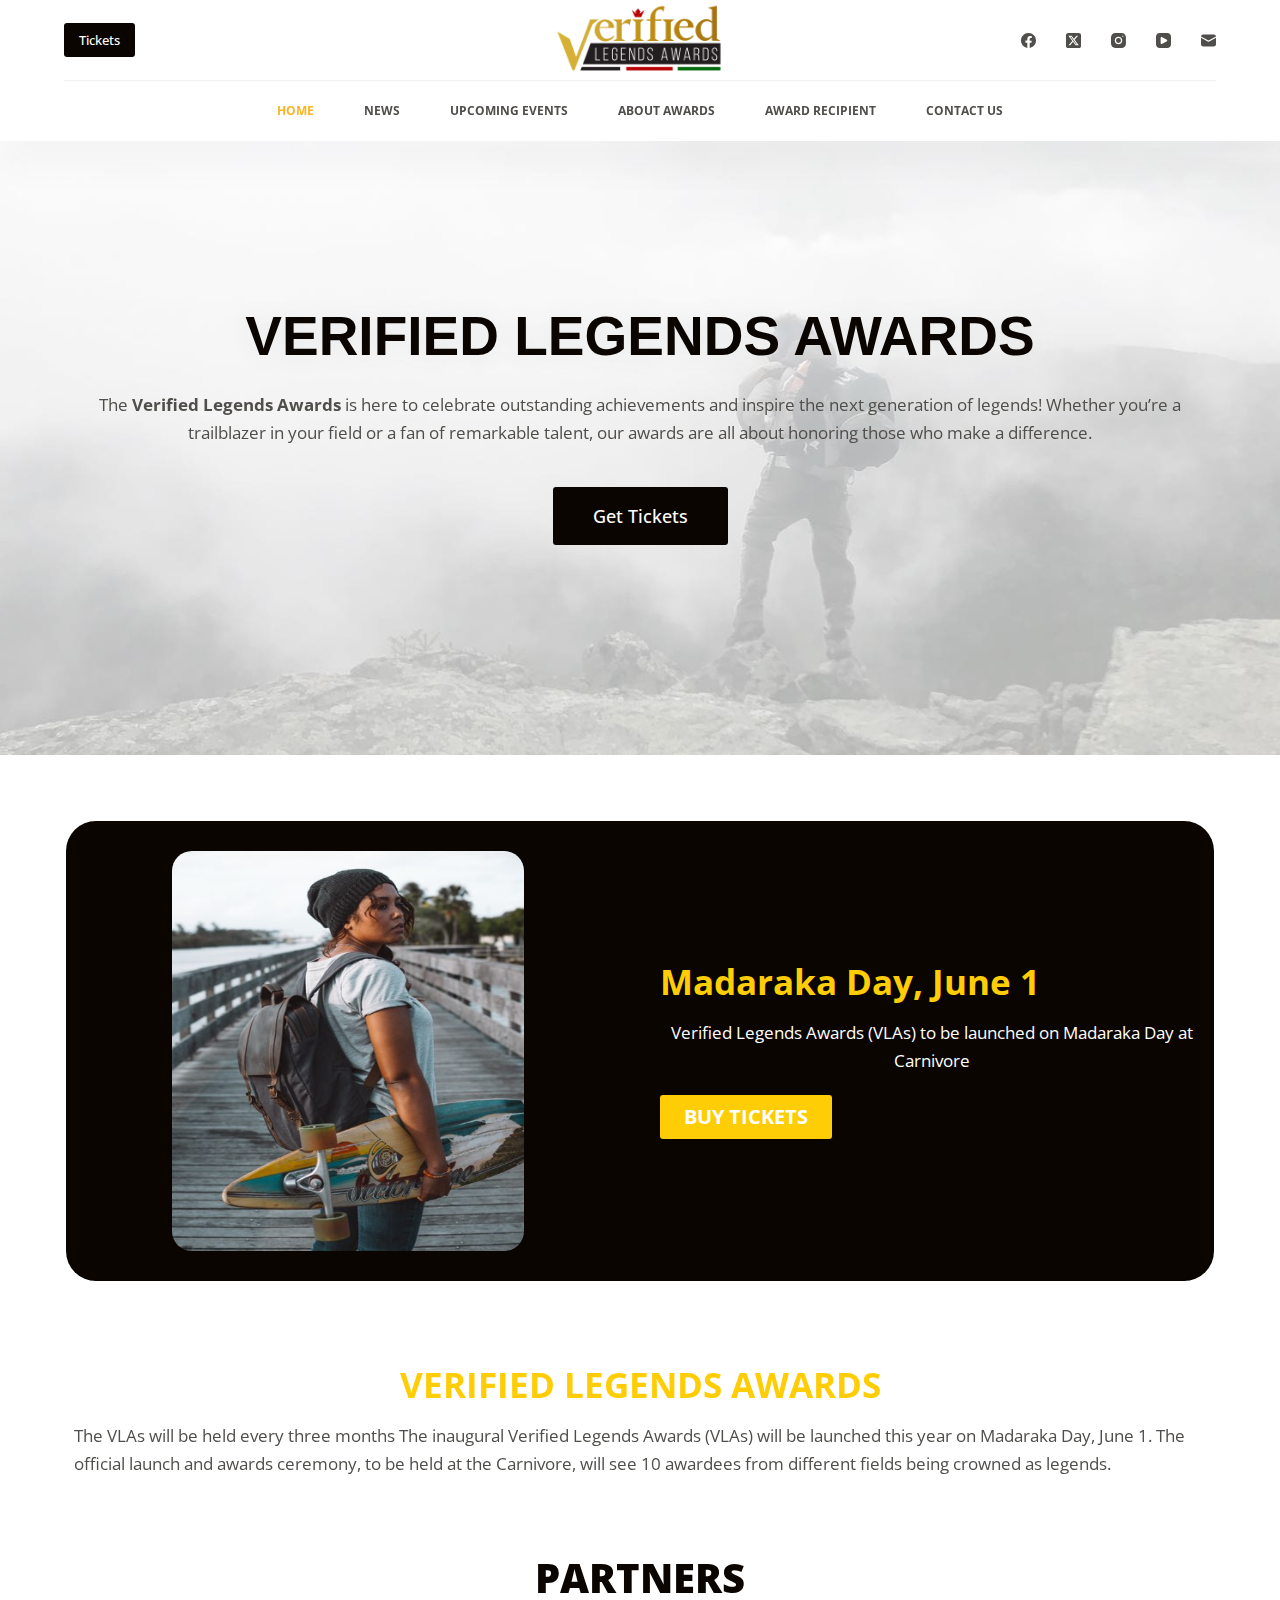
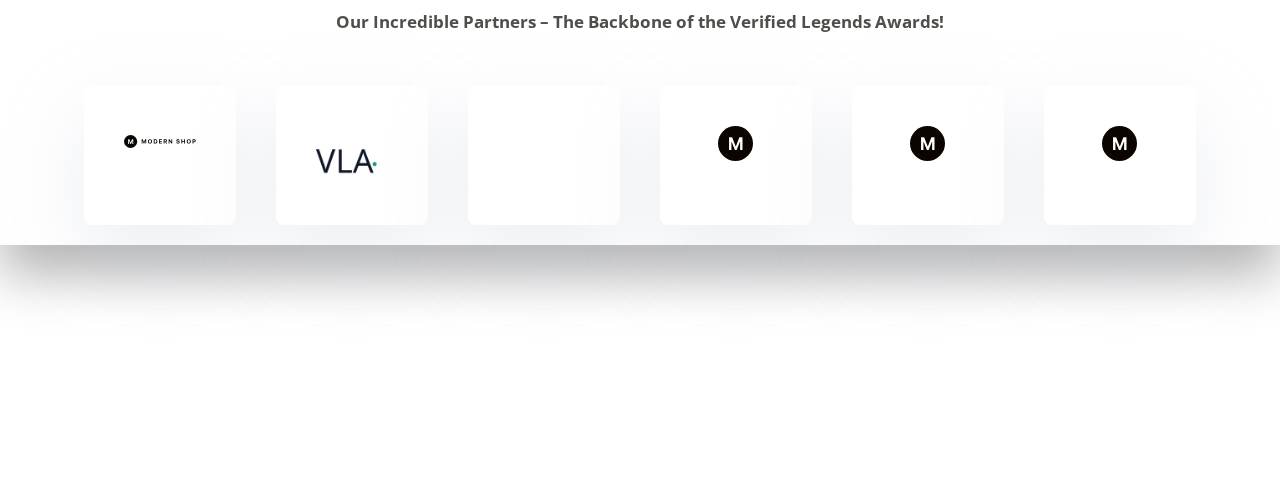
==== commit 771360d5: "12345678" ====
--- a/index.html
+++ b/index.html
@@ -18,10 +18,10 @@
 <link rel="stylesheet" id="elementor-frontend-css" href="./wp-content/plugins/elementor/assets/css/frontend-lite.min.css?ver=3.21.7" media="all">
 <link rel="stylesheet" id="swiper-css" href="./wp-content/plugins/elementor/assets/lib/swiper/v8/css/swiper.min.css?ver=8.4.5" media="all">
 <link rel="stylesheet" id="elementor-post-522-css" href="./wp-content/uploads/elementor/css/post-522.css?ver=1716527907" media="all">
-<link rel="stylesheet" id="elementor-post-14-css" href="./wp-content/uploads/elementor/css/post-14.css?ver=1716636093" media="all">
+<link rel="stylesheet" id="elementor-post-14-css" href="./wp-content/uploads/elementor/css/post-14.css?ver=1716918030" media="all">
 <link rel="stylesheet" id="ct-main-styles-css" href="./wp-content/themes/blocksy/static/bundle/main.min.css?ver=2.0.49" media="all">
 <link rel="stylesheet" id="blocksy-ext-trending-styles-css" href="./wp-content/plugins/blocksy-companion/framework/extensions/trending/static/bundle/main.min.css?ver=2.0.49" media="all">
-<link rel="stylesheet" id="blocksy-fonts-font-source-google-css" href="https://fonts.googleapis.com/css2?family=Open%20Sans:wght@400;500;600;700;800&#038;display=swap" media="all">
+<link rel="stylesheet" id="blocksy-fonts-font-source-google-css" href="https://fonts.googleapis.com/css2?family=Open%20Sans:wght@400;500;600;700&#038;display=swap" media="all">
 <link rel="stylesheet" id="ct-elementor-styles-css" href="./wp-content/themes/blocksy/static/bundle/elementor-frontend.min.css?ver=2.0.49" media="all">
 <link rel="stylesheet" id="ct-wpforms-styles-css" href="./wp-content/themes/blocksy/static/bundle/wpforms.min.css?ver=2.0.49" media="all">
 <link rel="stylesheet" id="google-fonts-1-css" href="https://fonts.googleapis.com/css?family=Roboto%3A100%2C100italic%2C200%2C200italic%2C300%2C300italic%2C400%2C400italic%2C500%2C500italic%2C600%2C600italic%2C700%2C700italic%2C800%2C800italic%2C900%2C900italic%7CRoboto+Slab%3A100%2C100italic%2C200%2C200italic%2C300%2C300italic%2C400%2C400italic%2C500%2C500italic%2C600%2C600italic%2C700%2C700italic%2C800%2C800italic%2C900%2C900italic&#038;display=auto&#038;ver=6.5.3" media="all">
@@ -45,7 +45,7 @@
 				};
 			}() );</script>
 		<noscript><link rel="stylesheet" href="./wp-content/themes/blocksy/static/bundle/no-scripts.min.css" type="text/css"></noscript>
-<style id="ct-main-styles-inline-css">[data-header*="type-1"] .ct-header [data-row*="bottom"] {--height:60px;background-color:#ffffff;background-image:none;--theme-border-top:none;--theme-border-bottom:none;--theme-box-shadow:0px 25px 40px rgba(0,0,0,0.03);} [data-header*="type-1"] .ct-header [data-row*="bottom"] > div {--theme-border-top:1px solid #f2f1f1;--theme-border-bottom:none;} [data-header*="type-1"] .ct-header [data-id="button"] .ct-button-ghost {--theme-button-text-initial-color:var(--theme-button-background-initial-color);--theme-button-text-hover-color:#ffffff;} [data-header*="type-1"] [data-id="cart"] .ct-cart-item {--theme-icon-color:var(--theme-text-color);--theme-cart-badge-background:var(--theme-palette-color-2);--theme-cart-badge-text:#ffffff;} [data-header*="type-1"] [data-id="cart"] .ct-label {--theme-font-weight:600;--theme-text-transform:uppercase;--theme-font-size:12px;} [data-header*="type-1"] [data-id="cart"] .ct-cart-content {--dropdownTopOffset:15px;--theme-text-color:#ffffff;--mini-cart-background-color:#202628;} [data-header*="type-1"] [data-id="cart"] .ct-cart-content .total {--theme-text-color:#ffffff;}#woo-cart-panel {--side-panel-width:500px;--theme-box-shadow:0px 0px 70px rgba(0, 0, 0, 0.35);background-color:rgba(18, 21, 25, 0.6);}#woo-cart-panel .cart_list {--theme-link-initial-color:var(--theme-headings-color);}#woo-cart-panel .ct-panel-inner {background-color:#ffffff;}#woo-cart-panel .ct-toggle-close {--theme-icon-color:rgba(0, 0, 0, 0.5);}#woo-cart-panel .ct-toggle-close:hover {--theme-icon-color:rgba(0, 0, 0, 0.8);} [data-header*="type-1"] [data-id="cart"] {--margin:0 0 0 20px !important;} [data-header*="type-1"] .ct-header [data-id="logo"] .site-logo-container {--logo-max-height:76px;} [data-header*="type-1"] .ct-header [data-id="logo"] .site-title {--theme-font-size:25px;--theme-link-initial-color:var(--theme-palette-color-4);} [data-header*="type-1"] .ct-header [data-id="menu"] {--menu-items-spacing:50px;--menu-indicator-hover-color:var(--theme-palette-color-1);--menu-indicator-active-color:var(--theme-palette-color-1);} [data-header*="type-1"] .ct-header [data-id="menu"] > ul > li > a {--theme-font-weight:700;--theme-text-transform:uppercase;--theme-font-size:12px;--theme-line-height:1.3;--theme-link-initial-color:var(--theme-text-color);} [data-header*="type-1"] .ct-header [data-id="menu"][data-menu*="type-3"] > ul > li > a {--theme-link-hover-color:#ffffff;} [data-header*="type-1"] .ct-header [data-id="menu"] .sub-menu .ct-menu-link {--theme-link-initial-color:#ffffff;--theme-font-weight:500;--theme-font-size:12px;} [data-header*="type-1"] .ct-header [data-id="menu"] .sub-menu {--dropdown-top-offset:15px;--dropdown-divider:1px dashed rgba(255,255,255,0.17);--theme-box-shadow:0px 10px 20px rgba(41, 51, 61, 0.1);--theme-border-radius:2px;} [data-header*="type-1"] .ct-header [data-row*="middle"] {--height:80px;background-color:#ffffff;background-image:none;--theme-border-top:none;--theme-border-bottom:none;--theme-box-shadow:none;} [data-header*="type-1"] .ct-header [data-row*="middle"] > div {--theme-border-top:none;--theme-border-bottom:none;} [data-header*="type-1"] [data-id="mobile-menu"] {--theme-font-weight:700;--theme-font-size:20px;--theme-link-initial-color:#ffffff;--mobile-menu-divider:none;} [data-header*="type-1"] #offcanvas {--theme-box-shadow:0px 0px 70px rgba(0, 0, 0, 0.35);--side-panel-width:500px;} [data-header*="type-1"] #offcanvas .ct-panel-inner {background-color:rgba(18, 21, 25, 0.98);} [data-header*="type-1"] [data-id="socials"].ct-header-socials {--items-spacing:30px;} [data-header*="type-1"] [data-id="socials"].ct-header-socials .ct-label {--theme-font-weight:600;--theme-text-transform:uppercase;--theme-font-size:12px;} [data-header*="type-1"] [data-id="socials"].ct-header-socials [data-color="custom"] {--theme-icon-color:var(--theme-text-color);--background-color:rgba(218, 222, 228, 0.3);--background-hover-color:var(--theme-palette-color-1);} [data-header*="type-1"] [data-id="trigger"] {--theme-icon-size:18px;--toggle-button-radius:3px;} [data-header*="type-1"] [data-id="trigger"]:not([data-design="simple"]) {--toggle-button-padding:10px;} [data-header*="type-1"] [data-id="trigger"] .ct-label {--theme-font-weight:600;--theme-text-transform:uppercase;--theme-font-size:12px;} [data-header*="type-1"] {--header-height:140px;} [data-header*="type-1"] .ct-header {background-image:none;} [data-footer*="type-1"] .ct-footer [data-row*="bottom"] > div {--container-spacing:25px;--theme-border:none;--theme-border-top:none;--theme-border-bottom:none;--grid-template-columns:repeat(3, 1fr);} [data-footer*="type-1"] .ct-footer [data-row*="bottom"] .widget-title {--theme-font-size:16px;} [data-footer*="type-1"] .ct-footer [data-row*="bottom"] {--theme-border-top:none;--theme-border-bottom:none;background-color:#181818;} [data-footer*="type-1"] [data-id="copyright"] {--theme-font-weight:400;--theme-font-size:15px;--theme-line-height:1.3;--theme-text-color:#3f3f3f;} [data-footer*="type-1"] .ct-footer [data-id="menu"] {--menu-items-spacing:25px;} [data-footer*="type-1"] .ct-footer [data-column="menu"] {--horizontal-alignment:flex-end;} [data-footer*="type-1"] .ct-footer [data-id="menu"] ul {--theme-font-weight:700;--theme-text-transform:uppercase;--theme-font-size:12px;--theme-line-height:1.3;} [data-footer*="type-1"] .ct-footer [data-id="menu"] > ul > li > a {--theme-link-initial-color:var(--theme-text-color);--theme-link-hover-color:var(--theme-palette-color-1);} [data-footer*="type-1"] .ct-footer [data-row*="middle"] > div {--container-spacing:70px;--vertical-alignment:flex-start;--theme-border:none;--theme-border-top:none;--theme-border-bottom:none;--grid-template-columns:repeat(2, 1fr);} [data-footer*="type-1"] .ct-footer [data-row*="middle"] .widget-title {--theme-font-size:16px;--theme-heading-color:var(--theme-palette-color-5);} [data-footer*="type-1"] .ct-footer [data-row*="middle"] .ct-widget {--theme-text-color:rgba(255,255,255,0.6);--theme-link-initial-color:var(--theme-palette-color-5);} [data-footer*="type-1"] .ct-footer [data-row*="middle"] {--theme-border-top:none;--theme-border-bottom:none;background-color:transparent;} [data-footer*="type-1"] [data-id="socials"].ct-footer-socials {--items-spacing:20px;} [data-footer*="type-1"] [data-id="socials"].ct-footer-socials .ct-label {--theme-font-weight:600;--theme-text-transform:uppercase;--theme-font-size:12px;--visibility:none;} [data-footer*="type-1"] [data-id="socials"].ct-footer-socials [data-color="custom"] {--background-color:rgba(218, 222, 228, 0.3);--background-hover-color:var(--theme-palette-color-1);} [data-footer*="type-1"][data-footer*="reveal"] .ct-footer {--position:sticky;} [data-footer*="type-1"][data-footer*="reveal"] .site-main {--footer-box-shadow:0px 30px 50px rgba(0,0,0,0.3);} [data-footer*="type-1"] .ct-footer {background-color:#1b1b1b;} [data-footer*="type-1"] footer.ct-container {--footer-container-bottom-offset:50px;--footer-container-padding:0px 35px;}:root {--theme-font-family:'Open Sans', Sans-Serif;--theme-font-weight:400;--theme-text-transform:none;--theme-text-decoration:none;--theme-font-size:17px;--theme-line-height:1.65;--theme-letter-spacing:0em;--theme-button-font-weight:500;--theme-button-font-size:15px;--badge-text-color:var(--theme-palette-color-4);--badge-background-color:var(--theme-palette-color-1);--star-rating-initial-color:var(--theme-palette-color-2);--star-rating-inactive-color:#e9e9ed;--has-classic-forms:var(--true);--has-modern-forms:var(--false);--theme-form-field-border-initial-color:var(--theme-border-color);--theme-form-field-border-focus-color:var(--theme-palette-color-1);--theme-form-field-border-width:2px;--theme-form-selection-field-initial-color:var(--theme-border-color);--theme-form-selection-field-active-color:var(--theme-palette-color-1);--e-global-color-blocksy_palette_1:var(--theme-palette-color-1);--e-global-color-blocksy_palette_2:var(--theme-palette-color-2);--e-global-color-blocksy_palette_3:var(--theme-palette-color-3);--e-global-color-blocksy_palette_4:var(--theme-palette-color-4);--e-global-color-blocksy_palette_5:var(--theme-palette-color-5);--e-global-color-blocksy_palette_6:var(--theme-palette-color-6);--e-global-color-blocksy_palette_7:var(--theme-palette-color-7);--e-global-color-blocksy_palette_8:var(--theme-palette-color-8);--theme-palette-color-1:#ffcd05;--theme-palette-color-2:#fcb424;--theme-palette-color-3:#504e4a;--theme-palette-color-4:#0a0500;--theme-palette-color-5:#edeff2;--theme-palette-color-6:#f9fafb;--theme-palette-color-7:#FDFDFD;--theme-palette-color-8:#ffffff;--theme-text-color:var(--theme-palette-color-3);--theme-link-initial-color:var(--theme-palette-color-1);--theme-link-hover-color:var(--theme-palette-color-2);--theme-selection-text-color:#ffffff;--theme-selection-background-color:var(--theme-palette-color-1);--theme-border-color:var(--theme-palette-color-5);--theme-headings-color:var(--theme-palette-color-4);--theme-content-spacing:1.5em;--theme-button-min-height:40px;--theme-button-shadow:none;--theme-button-transform:none;--theme-button-text-initial-color:#ffffff;--theme-button-text-hover-color:#ffffff;--theme-button-background-initial-color:#0a0500;--theme-button-background-hover-color:var(--theme-palette-color-2);--theme-button-border:none;--theme-button-border-radius:3px;--theme-button-padding:5px 20px;--theme-normal-container-max-width:1290px;--theme-content-vertical-spacing:60px;--theme-container-edge-spacing:90vw;--theme-narrow-container-max-width:750px;--theme-wide-offset:130px;}h1 {--theme-font-weight:700;--theme-font-size:40px;--theme-line-height:1.5;}h2 {--theme-font-weight:700;--theme-font-size:35px;--theme-line-height:1.5;}h3 {--theme-font-weight:700;--theme-font-size:30px;--theme-line-height:1.5;}h4 {--theme-font-weight:700;--theme-font-size:25px;--theme-line-height:1.5;}h5 {--theme-font-weight:700;--theme-font-size:20px;--theme-line-height:1.5;}h6 {--theme-font-weight:700;--theme-font-size:16px;--theme-line-height:1.5;}.wp-block-pullquote {--theme-font-family:Georgia;--theme-font-weight:600;--theme-font-size:25px;}code, kbd, samp, pre {--theme-font-family:monospace;--theme-font-weight:400;--theme-font-size:16px;}figcaption {--theme-font-size:14px;}.ct-sidebar .widget-title {--theme-font-size:20px;}.ct-breadcrumbs {--theme-font-weight:600;--theme-text-transform:uppercase;--theme-font-size:12px;}body {background-color:var(--theme-palette-color-8);background-image:none;} [data-prefix="single_blog_post"] .entry-header .page-title {--theme-font-size:30px;} [data-prefix="single_blog_post"] .entry-header .entry-meta {--theme-font-weight:600;--theme-text-transform:uppercase;--theme-font-size:12px;--theme-line-height:1.3;} [data-prefix="categories"] .entry-header .page-title {--theme-font-size:30px;} [data-prefix="categories"] .entry-header .entry-meta {--theme-font-weight:600;--theme-text-transform:uppercase;--theme-font-size:12px;--theme-line-height:1.3;} [data-prefix="search"] .entry-header .page-title {--theme-font-size:30px;} [data-prefix="search"] .entry-header .entry-meta {--theme-font-weight:600;--theme-text-transform:uppercase;--theme-font-size:12px;--theme-line-height:1.3;} [data-prefix="author"] .entry-header .page-title {--theme-font-size:30px;} [data-prefix="author"] .entry-header .entry-meta {--theme-font-weight:600;--theme-text-transform:uppercase;--theme-font-size:12px;--theme-line-height:1.3;} [data-prefix="author"] .hero-section[data-type="type-2"] {background-color:var(--theme-palette-color-6);background-image:none;--container-padding:50px 0px;} [data-prefix="single_page"] .entry-header .page-title {--theme-font-size:32px;--theme-line-height:1.3;--theme-heading-color:var(--theme-palette-color-4);} [data-prefix="single_page"] .entry-header .entry-meta {--theme-font-weight:600;--theme-text-transform:uppercase;--theme-font-size:12px;--theme-line-height:1.3;} [data-prefix="single_page"] .hero-section[data-type="type-2"] {--min-height:0px;background-color:rgba(255, 255, 255, 0);background-image:none;--container-padding:50px 0px;} [data-prefix="single_page"] .hero-section[data-type="type-2"] > figure .ct-media-container:after {background-color:rgba(252, 252, 252, 0);} [data-prefix="woo_categories"] .entry-header .page-title {--theme-font-weight:800;--theme-font-size:50px;--theme-line-height:1.3;} [data-prefix="woo_categories"] .entry-header .entry-meta {--theme-font-weight:600;--theme-text-transform:uppercase;--theme-font-size:12px;--theme-line-height:1.3;} [data-prefix="woo_categories"] .hero-section[data-type="type-2"] {--min-height:400px;background-color:var(--theme-palette-color-6);background-image:none;--container-padding:50px 0px;} [data-prefix="product"] .entry-header .page-title {--theme-font-size:30px;} [data-prefix="product"] .entry-header .entry-meta {--theme-font-weight:600;--theme-text-transform:uppercase;--theme-font-size:12px;--theme-line-height:1.3;} [data-prefix="blog"] .entries {--grid-template-columns:repeat(3, minmax(0, 1fr));} [data-prefix="blog"] .entry-card .entry-title {--theme-font-size:20px;--theme-line-height:1.3;} [data-prefix="blog"] .entry-card .entry-meta {--theme-font-weight:600;--theme-text-transform:uppercase;--theme-font-size:12px;} [data-prefix="blog"] .entry-card {background-color:var(--theme-palette-color-8);--theme-box-shadow:0px 12px 18px -6px rgba(34, 56, 101, 0.04);} [data-prefix="categories"] .entries {--grid-template-columns:repeat(3, minmax(0, 1fr));} [data-prefix="categories"] .entry-card .entry-title {--theme-font-size:20px;--theme-line-height:1.3;} [data-prefix="categories"] .entry-card .entry-meta {--theme-font-weight:600;--theme-text-transform:uppercase;--theme-font-size:12px;} [data-prefix="categories"] .entry-card {background-color:var(--theme-palette-color-8);--theme-box-shadow:0px 12px 18px -6px rgba(34, 56, 101, 0.04);} [data-prefix="author"] .entries {--grid-template-columns:repeat(3, minmax(0, 1fr));} [data-prefix="author"] .entry-card .entry-title {--theme-font-size:20px;--theme-line-height:1.3;} [data-prefix="author"] .entry-card .entry-meta {--theme-font-weight:600;--theme-text-transform:uppercase;--theme-font-size:12px;} [data-prefix="author"] .entry-card {background-color:var(--theme-palette-color-8);--theme-box-shadow:0px 12px 18px -6px rgba(34, 56, 101, 0.04);} [data-prefix="search"] .entries {--grid-template-columns:repeat(3, minmax(0, 1fr));} [data-prefix="search"] .entry-card .entry-title {--theme-font-size:20px;--theme-line-height:1.3;} [data-prefix="search"] .entry-card .entry-meta {--theme-font-weight:600;--theme-text-transform:uppercase;--theme-font-size:12px;} [data-prefix="search"] .entry-card {background-color:var(--theme-palette-color-8);--theme-box-shadow:0px 12px 18px -6px rgba(34, 56, 101, 0.04);}.quantity[data-type="type-2"] {--quantity-arrows-initial-color:var(--theme-text-color);}.out-of-stock-badge {--badge-text-color:#ffffff;--badge-background-color:#24292E;}.demo_store {--theme-text-color:#ffffff;--background-color:var(--theme-palette-color-1);}.woocommerce-info, .woocommerce-thankyou-order-received, .wc-block-components-notice-banner.is-info {--theme-text-color:var(--theme-text-color);--theme-link-hover-color:var(--theme-link-hover-color);--background-color:#F0F1F3;}.woocommerce-message, .wc-block-components-notice-banner.is-success {--background-color:#F0F1F3;}.woocommerce-error, .wc-block-components-notice-banner.is-error {--theme-text-color:#ffffff;--theme-link-hover-color:#ffffff;--background-color:rgba(218, 0, 28, 0.7);--theme-button-text-initial-color:#ffffff;--theme-button-text-hover-color:#ffffff;--theme-button-background-initial-color:#b92c3e;--theme-button-background-hover-color:#9c2131;} [data-products] .product figure {--product-element-spacing:25px;} [data-products] .product {--theme-border-radius:3px;} [data-products] .woocommerce-loop-product__title, [data-products] .woocommerce-loop-category__title {--theme-font-weight:600;--theme-font-size:17px;--theme-link-hover-color:var(--theme-palette-color-3);} [data-products] .product .price {--theme-font-weight:600;} [data-products] .entry-meta {--theme-font-weight:600;--theme-text-transform:uppercase;--theme-font-size:12px;--theme-link-initial-color:var(--theme-text-color);}.woocommerce-tabs .tabs, .woocommerce-tabs .ct-accordion-heading {--theme-font-weight:600;--theme-text-transform:uppercase;--theme-font-size:12px;--theme-line-height:1;--theme-link-initial-color:var(--theme-text-color);}.woocommerce-tabs[data-type] .tabs {--tab-background:var(--theme-palette-color-1);}.related > h2, .up-sells > h2 {--theme-font-size:20px;}.entry-summary-items > .price {--product-element-spacing:35px;}.entry-summary-items > .woocommerce-product-details__short-description {--product-element-spacing:35px;}.entry-summary-items > .ct-product-divider[data-id="divider_1"] {--product-element-spacing:35px;}.entry-summary-items > .ct-product-add-to-cart {--product-element-spacing:35px;}.entry-summary-items > .ct-product-divider[data-id="divider_2"] {--product-element-spacing:35px;}.entry-summary .entry-title {--theme-font-size:30px;}.product-entry-wrapper .price {--theme-font-weight:700;--theme-font-size:20px;}.entry-summary .ct-product-divider {--single-product-layer-divider:1px solid var(--theme-border-color);}.entry-summary .ct-payment-methods[data-color="custom"] {--theme-icon-color:#4B4F58;}form textarea {--theme-form-field-height:170px;}.ct-sidebar {--theme-link-initial-color:var(--theme-text-color);} [data-prefix="single_blog_post"] [class*="ct-container"] > article[class*="post"] {--has-boxed:var(--false);--has-wide:var(--true);} [data-prefix="single_page"] [class*="ct-container"] > article[class*="post"] {--has-boxed:var(--false);--has-wide:var(--true);} [data-prefix="product"] [class*="ct-container"] > article[class*="post"] {--has-boxed:var(--false);--has-wide:var(--true);}.cookie-notification {--backgroundColor:var(--theme-palette-color-8);--maxWidth:400px;}.cookie-notification .ct-cookies-decline-button {--theme-button-text-initial-color:var(--theme-palette-color-3);--theme-button-text-hover-color:var(--theme-palette-color-3);--theme-button-background-initial-color:rgba(224, 229, 235, 0.6);--theme-button-background-hover-color:rgba(224, 229, 235, 1);}.ct-trending-block .ct-module-title {--theme-font-size:15px;--theme-heading-color:var(--theme-palette-color-8);}.ct-trending-block .ct-post-title {--theme-font-weight:500;--theme-font-size:15px;}.ct-trending-block a {--theme-text-color:var(--theme-palette-color-8);}.ct-trending-block {background-color:#1b1b1b;}@media (max-width: 999.98px) {#woo-cart-panel {--side-panel-width:65vw;} [data-header*="type-1"] [data-id="cart"] {--margin:0 px !important;} [data-header*="type-1"] #offcanvas {--side-panel-width:65vw;} [data-header*="type-1"] [data-id="socials"].ct-header-socials [data-color="custom"] {--theme-icon-color:var(--theme-palette-color-5);} [data-header*="type-1"] {--header-height:80px;} [data-footer*="type-1"] .ct-footer [data-row*="bottom"] > div {--grid-template-columns:initial;} [data-footer*="type-1"] .ct-footer [data-column="menu"] {--horizontal-alignment:center;} [data-footer*="type-1"] .ct-footer [data-row*="middle"] > div {--container-spacing:50px;--vertical-alignment:center;--grid-template-columns:initial;} [data-footer*="type-1"][data-footer*="reveal"] .ct-footer {--position:static;} [data-footer*="type-1"] footer.ct-container {--footer-container-padding:0vw 4vw;} [data-prefix="single_page"] .entry-header .page-title {--theme-font-size:30px;} [data-prefix="woo_categories"] .entry-header .page-title {--theme-font-size:30px;} [data-prefix="woo_categories"] .hero-section[data-type="type-2"] {--min-height:300px;} [data-prefix="blog"] .entries {--grid-template-columns:repeat(2, minmax(0, 1fr));} [data-prefix="categories"] .entries {--grid-template-columns:repeat(2, minmax(0, 1fr));} [data-prefix="author"] .entries {--grid-template-columns:repeat(2, minmax(0, 1fr));} [data-prefix="search"] .entries {--grid-template-columns:repeat(2, minmax(0, 1fr));} [data-products] {--shop-columns:repeat(3, minmax(0, 1fr));}.related [data-products], .upsells [data-products] {--shop-columns:repeat(3, minmax(0, 1fr));}}@media (max-width: 689.98px) {#woo-cart-panel {--side-panel-width:90vw;} [data-header*="type-1"] .ct-header [data-row*="middle"] {--height:70px;} [data-header*="type-1"] #offcanvas {--side-panel-width:90vw;} [data-header*="type-1"] {--header-height:70px;} [data-footer*="type-1"] .ct-footer [data-row*="bottom"] > div {--container-spacing:15px;--grid-template-columns:initial;} [data-footer*="type-1"] .ct-footer [data-id="menu"] {--menu-items-spacing:20px;} [data-footer*="type-1"] .ct-footer [data-column="menu"] {--horizontal-alignment:flex-start;} [data-footer*="type-1"] .ct-footer [data-row*="middle"] > div {--container-spacing:40px;--grid-template-columns:initial;} [data-footer*="type-1"] footer.ct-container {--footer-container-padding:0vw 5vw;} [data-prefix="single_page"] .entry-header .page-title {--theme-font-size:25px;} [data-prefix="woo_categories"] .entry-header .page-title {--theme-font-size:25px;} [data-prefix="woo_categories"] .hero-section[data-type="type-2"] {--min-height:200px;} [data-prefix="blog"] .entries {--grid-template-columns:repeat(1, minmax(0, 1fr));} [data-prefix="blog"] .entry-card .entry-title {--theme-font-size:18px;} [data-prefix="categories"] .entries {--grid-template-columns:repeat(1, minmax(0, 1fr));} [data-prefix="categories"] .entry-card .entry-title {--theme-font-size:18px;} [data-prefix="author"] .entries {--grid-template-columns:repeat(1, minmax(0, 1fr));} [data-prefix="author"] .entry-card .entry-title {--theme-font-size:18px;} [data-prefix="search"] .entries {--grid-template-columns:repeat(1, minmax(0, 1fr));} [data-prefix="search"] .entry-card .entry-title {--theme-font-size:18px;} [data-products] {--shop-columns:repeat(1, minmax(0, 1fr));}.related [data-products], .upsells [data-products] {--shop-columns:repeat(1, minmax(0, 1fr));}:root {--theme-content-vertical-spacing:50px;--theme-container-edge-spacing:88vw;}}</style>
+<style id="ct-main-styles-inline-css">[data-header*="type-1"] .ct-header [data-row*="bottom"] {--height:60px;background-color:#ffffff;background-image:none;--theme-border-top:none;--theme-border-bottom:none;--theme-box-shadow:0px 25px 40px rgba(0,0,0,0.03);} [data-header*="type-1"] .ct-header [data-row*="bottom"] > div {--theme-border-top:1px solid #f2f1f1;--theme-border-bottom:none;} [data-header*="type-1"] .ct-header [data-id="button"] .ct-button-ghost {--theme-button-text-initial-color:var(--theme-button-background-initial-color);--theme-button-text-hover-color:#ffffff;} [data-header*="type-1"] .ct-header [data-id="logo"] .site-logo-container {--logo-max-height:76px;} [data-header*="type-1"] .ct-header [data-id="logo"] .site-title {--theme-font-size:25px;--theme-link-initial-color:var(--theme-palette-color-4);} [data-header*="type-1"] .ct-header [data-id="menu"] {--menu-items-spacing:50px;--menu-indicator-hover-color:var(--theme-palette-color-1);--menu-indicator-active-color:var(--theme-palette-color-1);} [data-header*="type-1"] .ct-header [data-id="menu"] > ul > li > a {--theme-font-weight:700;--theme-text-transform:uppercase;--theme-font-size:12px;--theme-line-height:1.3;--theme-link-initial-color:var(--theme-text-color);} [data-header*="type-1"] .ct-header [data-id="menu"][data-menu*="type-3"] > ul > li > a {--theme-link-hover-color:#ffffff;} [data-header*="type-1"] .ct-header [data-id="menu"] .sub-menu .ct-menu-link {--theme-link-initial-color:#ffffff;--theme-font-weight:500;--theme-font-size:12px;} [data-header*="type-1"] .ct-header [data-id="menu"] .sub-menu {--dropdown-top-offset:15px;--dropdown-divider:1px dashed rgba(255,255,255,0.17);--theme-box-shadow:0px 10px 20px rgba(41, 51, 61, 0.1);--theme-border-radius:2px;} [data-header*="type-1"] .ct-header [data-row*="middle"] {--height:80px;background-color:#ffffff;background-image:none;--theme-border-top:none;--theme-border-bottom:none;--theme-box-shadow:none;} [data-header*="type-1"] .ct-header [data-row*="middle"] > div {--theme-border-top:none;--theme-border-bottom:none;} [data-header*="type-1"] [data-id="mobile-menu"] {--theme-font-weight:700;--theme-font-size:20px;--theme-link-initial-color:#ffffff;--mobile-menu-divider:none;} [data-header*="type-1"] #offcanvas {--theme-box-shadow:0px 0px 70px rgba(0, 0, 0, 0.35);--side-panel-width:500px;} [data-header*="type-1"] #offcanvas .ct-panel-inner {background-color:rgba(18, 21, 25, 0.98);} [data-header*="type-1"] [data-id="socials"].ct-header-socials {--items-spacing:30px;} [data-header*="type-1"] [data-id="socials"].ct-header-socials .ct-label {--theme-font-weight:600;--theme-text-transform:uppercase;--theme-font-size:12px;} [data-header*="type-1"] [data-id="socials"].ct-header-socials [data-color="custom"] {--theme-icon-color:var(--theme-text-color);--background-color:rgba(218, 222, 228, 0.3);--background-hover-color:var(--theme-palette-color-1);} [data-header*="type-1"] [data-id="trigger"] {--theme-icon-size:18px;--toggle-button-radius:3px;} [data-header*="type-1"] [data-id="trigger"]:not([data-design="simple"]) {--toggle-button-padding:10px;} [data-header*="type-1"] [data-id="trigger"] .ct-label {--theme-font-weight:600;--theme-text-transform:uppercase;--theme-font-size:12px;} [data-header*="type-1"] {--header-height:140px;} [data-header*="type-1"] .ct-header {background-image:none;} [data-footer*="type-1"] .ct-footer [data-row*="bottom"] > div {--container-spacing:25px;--theme-border:none;--theme-border-top:none;--theme-border-bottom:none;--grid-template-columns:repeat(3, 1fr);} [data-footer*="type-1"] .ct-footer [data-row*="bottom"] .widget-title {--theme-font-size:16px;} [data-footer*="type-1"] .ct-footer [data-row*="bottom"] {--theme-border-top:none;--theme-border-bottom:none;background-color:#181818;} [data-footer*="type-1"] [data-id="copyright"] {--theme-font-weight:400;--theme-font-size:15px;--theme-line-height:1.3;--theme-text-color:#3f3f3f;} [data-footer*="type-1"] .ct-footer [data-id="menu"] {--menu-items-spacing:25px;} [data-footer*="type-1"] .ct-footer [data-column="menu"] {--horizontal-alignment:flex-end;} [data-footer*="type-1"] .ct-footer [data-id="menu"] ul {--theme-font-weight:700;--theme-text-transform:uppercase;--theme-font-size:12px;--theme-line-height:1.3;} [data-footer*="type-1"] .ct-footer [data-id="menu"] > ul > li > a {--theme-link-initial-color:var(--theme-text-color);--theme-link-hover-color:var(--theme-palette-color-1);} [data-footer*="type-1"] .ct-footer [data-row*="middle"] > div {--container-spacing:70px;--vertical-alignment:flex-start;--theme-border:none;--theme-border-top:none;--theme-border-bottom:none;--grid-template-columns:repeat(2, 1fr);} [data-footer*="type-1"] .ct-footer [data-row*="middle"] .widget-title {--theme-font-size:16px;--theme-heading-color:var(--theme-palette-color-5);} [data-footer*="type-1"] .ct-footer [data-row*="middle"] .ct-widget {--theme-text-color:rgba(255,255,255,0.6);--theme-link-initial-color:var(--theme-palette-color-5);} [data-footer*="type-1"] .ct-footer [data-row*="middle"] {--theme-border-top:none;--theme-border-bottom:none;background-color:transparent;} [data-footer*="type-1"] [data-id="socials"].ct-footer-socials {--items-spacing:20px;} [data-footer*="type-1"] [data-id="socials"].ct-footer-socials .ct-label {--theme-font-weight:600;--theme-text-transform:uppercase;--theme-font-size:12px;--visibility:none;} [data-footer*="type-1"] [data-id="socials"].ct-footer-socials [data-color="custom"] {--background-color:rgba(218, 222, 228, 0.3);--background-hover-color:var(--theme-palette-color-1);} [data-footer*="type-1"][data-footer*="reveal"] .ct-footer {--position:sticky;} [data-footer*="type-1"][data-footer*="reveal"] .site-main {--footer-box-shadow:0px 30px 50px rgba(0,0,0,0.3);} [data-footer*="type-1"] .ct-footer {background-color:#1b1b1b;} [data-footer*="type-1"] footer.ct-container {--footer-container-bottom-offset:50px;--footer-container-padding:0px 35px;}:root {--theme-font-family:'Open Sans', Sans-Serif;--theme-font-weight:400;--theme-text-transform:none;--theme-text-decoration:none;--theme-font-size:17px;--theme-line-height:1.65;--theme-letter-spacing:0em;--theme-button-font-weight:500;--theme-button-font-size:15px;--has-classic-forms:var(--true);--has-modern-forms:var(--false);--theme-form-field-border-initial-color:var(--theme-border-color);--theme-form-field-border-focus-color:var(--theme-palette-color-1);--theme-form-field-border-width:2px;--theme-form-selection-field-initial-color:var(--theme-border-color);--theme-form-selection-field-active-color:var(--theme-palette-color-1);--e-global-color-blocksy_palette_1:var(--theme-palette-color-1);--e-global-color-blocksy_palette_2:var(--theme-palette-color-2);--e-global-color-blocksy_palette_3:var(--theme-palette-color-3);--e-global-color-blocksy_palette_4:var(--theme-palette-color-4);--e-global-color-blocksy_palette_5:var(--theme-palette-color-5);--e-global-color-blocksy_palette_6:var(--theme-palette-color-6);--e-global-color-blocksy_palette_7:var(--theme-palette-color-7);--e-global-color-blocksy_palette_8:var(--theme-palette-color-8);--theme-palette-color-1:#ffcd05;--theme-palette-color-2:#fcb424;--theme-palette-color-3:#504e4a;--theme-palette-color-4:#0a0500;--theme-palette-color-5:#edeff2;--theme-palette-color-6:#f9fafb;--theme-palette-color-7:#FDFDFD;--theme-palette-color-8:#ffffff;--theme-text-color:var(--theme-palette-color-3);--theme-link-initial-color:var(--theme-palette-color-1);--theme-link-hover-color:var(--theme-palette-color-2);--theme-selection-text-color:#ffffff;--theme-selection-background-color:var(--theme-palette-color-1);--theme-border-color:var(--theme-palette-color-5);--theme-headings-color:var(--theme-palette-color-4);--theme-content-spacing:1.5em;--theme-button-min-height:40px;--theme-button-shadow:none;--theme-button-transform:none;--theme-button-text-initial-color:#ffffff;--theme-button-text-hover-color:#ffffff;--theme-button-background-initial-color:#0a0500;--theme-button-background-hover-color:var(--theme-palette-color-2);--theme-button-border:none;--theme-button-border-radius:3px;--theme-button-padding:5px 20px;--theme-normal-container-max-width:1290px;--theme-content-vertical-spacing:60px;--theme-container-edge-spacing:90vw;--theme-narrow-container-max-width:750px;--theme-wide-offset:130px;}h1 {--theme-font-weight:700;--theme-font-size:40px;--theme-line-height:1.5;}h2 {--theme-font-weight:700;--theme-font-size:35px;--theme-line-height:1.5;}h3 {--theme-font-weight:700;--theme-font-size:30px;--theme-line-height:1.5;}h4 {--theme-font-weight:700;--theme-font-size:25px;--theme-line-height:1.5;}h5 {--theme-font-weight:700;--theme-font-size:20px;--theme-line-height:1.5;}h6 {--theme-font-weight:700;--theme-font-size:16px;--theme-line-height:1.5;}.wp-block-pullquote {--theme-font-family:Georgia;--theme-font-weight:600;--theme-font-size:25px;}code, kbd, samp, pre {--theme-font-family:monospace;--theme-font-weight:400;--theme-font-size:16px;}figcaption {--theme-font-size:14px;}.ct-sidebar .widget-title {--theme-font-size:20px;}.ct-breadcrumbs {--theme-font-weight:600;--theme-text-transform:uppercase;--theme-font-size:12px;}body {background-color:var(--theme-palette-color-8);background-image:none;} [data-prefix="single_blog_post"] .entry-header .page-title {--theme-font-size:30px;} [data-prefix="single_blog_post"] .entry-header .entry-meta {--theme-font-weight:600;--theme-text-transform:uppercase;--theme-font-size:12px;--theme-line-height:1.3;} [data-prefix="categories"] .entry-header .page-title {--theme-font-size:30px;} [data-prefix="categories"] .entry-header .entry-meta {--theme-font-weight:600;--theme-text-transform:uppercase;--theme-font-size:12px;--theme-line-height:1.3;} [data-prefix="search"] .entry-header .page-title {--theme-font-size:30px;} [data-prefix="search"] .entry-header .entry-meta {--theme-font-weight:600;--theme-text-transform:uppercase;--theme-font-size:12px;--theme-line-height:1.3;} [data-prefix="author"] .entry-header .page-title {--theme-font-size:30px;} [data-prefix="author"] .entry-header .entry-meta {--theme-font-weight:600;--theme-text-transform:uppercase;--theme-font-size:12px;--theme-line-height:1.3;} [data-prefix="author"] .hero-section[data-type="type-2"] {background-color:var(--theme-palette-color-6);background-image:none;--container-padding:50px 0px;} [data-prefix="single_page"] .entry-header .page-title {--theme-font-size:32px;--theme-line-height:1.3;--theme-heading-color:var(--theme-palette-color-4);} [data-prefix="single_page"] .entry-header .entry-meta {--theme-font-weight:600;--theme-text-transform:uppercase;--theme-font-size:12px;--theme-line-height:1.3;} [data-prefix="single_page"] .hero-section[data-type="type-2"] {--min-height:0px;background-color:rgba(255, 255, 255, 0);background-image:none;--container-padding:50px 0px;} [data-prefix="single_page"] .hero-section[data-type="type-2"] > figure .ct-media-container:after {background-color:rgba(252, 252, 252, 0);} [data-prefix="blog"] .entries {--grid-template-columns:repeat(3, minmax(0, 1fr));} [data-prefix="blog"] .entry-card .entry-title {--theme-font-size:20px;--theme-line-height:1.3;} [data-prefix="blog"] .entry-card .entry-meta {--theme-font-weight:600;--theme-text-transform:uppercase;--theme-font-size:12px;} [data-prefix="blog"] .entry-card {background-color:var(--theme-palette-color-8);--theme-box-shadow:0px 12px 18px -6px rgba(34, 56, 101, 0.04);} [data-prefix="categories"] .entries {--grid-template-columns:repeat(3, minmax(0, 1fr));} [data-prefix="categories"] .entry-card .entry-title {--theme-font-size:20px;--theme-line-height:1.3;} [data-prefix="categories"] .entry-card .entry-meta {--theme-font-weight:600;--theme-text-transform:uppercase;--theme-font-size:12px;} [data-prefix="categories"] .entry-card {background-color:var(--theme-palette-color-8);--theme-box-shadow:0px 12px 18px -6px rgba(34, 56, 101, 0.04);} [data-prefix="author"] .entries {--grid-template-columns:repeat(3, minmax(0, 1fr));} [data-prefix="author"] .entry-card .entry-title {--theme-font-size:20px;--theme-line-height:1.3;} [data-prefix="author"] .entry-card .entry-meta {--theme-font-weight:600;--theme-text-transform:uppercase;--theme-font-size:12px;} [data-prefix="author"] .entry-card {background-color:var(--theme-palette-color-8);--theme-box-shadow:0px 12px 18px -6px rgba(34, 56, 101, 0.04);} [data-prefix="search"] .entries {--grid-template-columns:repeat(3, minmax(0, 1fr));} [data-prefix="search"] .entry-card .entry-title {--theme-font-size:20px;--theme-line-height:1.3;} [data-prefix="search"] .entry-card .entry-meta {--theme-font-weight:600;--theme-text-transform:uppercase;--theme-font-size:12px;} [data-prefix="search"] .entry-card {background-color:var(--theme-palette-color-8);--theme-box-shadow:0px 12px 18px -6px rgba(34, 56, 101, 0.04);}form textarea {--theme-form-field-height:170px;}.ct-sidebar {--theme-link-initial-color:var(--theme-text-color);} [data-prefix="single_blog_post"] [class*="ct-container"] > article[class*="post"] {--has-boxed:var(--false);--has-wide:var(--true);} [data-prefix="single_page"] [class*="ct-container"] > article[class*="post"] {--has-boxed:var(--false);--has-wide:var(--true);}.cookie-notification {--backgroundColor:var(--theme-palette-color-8);--maxWidth:400px;}.cookie-notification .ct-cookies-decline-button {--theme-button-text-initial-color:var(--theme-palette-color-3);--theme-button-text-hover-color:var(--theme-palette-color-3);--theme-button-background-initial-color:rgba(224, 229, 235, 0.6);--theme-button-background-hover-color:rgba(224, 229, 235, 1);}.ct-trending-block .ct-module-title {--theme-font-size:15px;--theme-heading-color:var(--theme-palette-color-8);}.ct-trending-block .ct-post-title {--theme-font-weight:500;--theme-font-size:15px;}.ct-trending-block a {--theme-text-color:var(--theme-palette-color-8);}.ct-trending-block {background-color:#1b1b1b;}@media (max-width: 999.98px) {[data-header*="type-1"] #offcanvas {--side-panel-width:65vw;} [data-header*="type-1"] [data-id="socials"].ct-header-socials [data-color="custom"] {--theme-icon-color:var(--theme-palette-color-5);} [data-header*="type-1"] {--header-height:80px;} [data-footer*="type-1"] .ct-footer [data-row*="bottom"] > div {--grid-template-columns:initial;} [data-footer*="type-1"] .ct-footer [data-column="menu"] {--horizontal-alignment:center;} [data-footer*="type-1"] .ct-footer [data-row*="middle"] > div {--container-spacing:50px;--vertical-alignment:center;--grid-template-columns:initial;} [data-footer*="type-1"][data-footer*="reveal"] .ct-footer {--position:static;} [data-footer*="type-1"] footer.ct-container {--footer-container-padding:0vw 4vw;} [data-prefix="single_page"] .entry-header .page-title {--theme-font-size:30px;} [data-prefix="blog"] .entries {--grid-template-columns:repeat(2, minmax(0, 1fr));} [data-prefix="categories"] .entries {--grid-template-columns:repeat(2, minmax(0, 1fr));} [data-prefix="author"] .entries {--grid-template-columns:repeat(2, minmax(0, 1fr));} [data-prefix="search"] .entries {--grid-template-columns:repeat(2, minmax(0, 1fr));}}@media (max-width: 689.98px) {[data-header*="type-1"] .ct-header [data-row*="middle"] {--height:70px;} [data-header*="type-1"] #offcanvas {--side-panel-width:90vw;} [data-header*="type-1"] {--header-height:70px;} [data-footer*="type-1"] .ct-footer [data-row*="bottom"] > div {--container-spacing:15px;--grid-template-columns:initial;} [data-footer*="type-1"] .ct-footer [data-id="menu"] {--menu-items-spacing:20px;} [data-footer*="type-1"] .ct-footer [data-column="menu"] {--horizontal-alignment:flex-start;} [data-footer*="type-1"] .ct-footer [data-row*="middle"] > div {--container-spacing:40px;--grid-template-columns:initial;} [data-footer*="type-1"] footer.ct-container {--footer-container-padding:0vw 5vw;} [data-prefix="single_page"] .entry-header .page-title {--theme-font-size:25px;} [data-prefix="blog"] .entries {--grid-template-columns:repeat(1, minmax(0, 1fr));} [data-prefix="blog"] .entry-card .entry-title {--theme-font-size:18px;} [data-prefix="categories"] .entries {--grid-template-columns:repeat(1, minmax(0, 1fr));} [data-prefix="categories"] .entry-card .entry-title {--theme-font-size:18px;} [data-prefix="author"] .entries {--grid-template-columns:repeat(1, minmax(0, 1fr));} [data-prefix="author"] .entry-card .entry-title {--theme-font-size:18px;} [data-prefix="search"] .entries {--grid-template-columns:repeat(1, minmax(0, 1fr));} [data-prefix="search"] .entry-card .entry-title {--theme-font-size:18px;}:root {--theme-content-vertical-spacing:50px;--theme-container-edge-spacing:88vw;}}</style>
 <meta name="generator" content="Elementor 3.21.7; features: e_optimized_assets_loading, e_optimized_css_loading, e_font_icon_svg, additional_custom_breakpoints, e_lazyload; settings: css_print_method-external, google_font-enabled, font_display-auto">
 			<style>.e-con.e-parent:nth-of-type(n+4):not(.e-lazyloaded):not(.e-no-lazyload),
 				.e-con.e-parent:nth-of-type(n+4):not(.e-lazyloaded):not(.e-no-lazyload) * {
@@ -196,8 +196,8 @@
 <div data-row="middle" data-column-set="3"><div class="ct-container">
 <div data-column="start" data-placements="1"><div data-items="primary">
 <div class="ct-header-cta" data-id="button">
-	<a href="https://mtickets.com/" class="ct-button" data-size="medium" aria-label="Get Tickets">
-		Get Tickets	</a>
+	<a href="https://mtickets.com/" class="ct-button" data-size="small" aria-label="Tickets">
+		Tickets	</a>
 </div>
 </div></div>
 <div data-column="middle"><div data-items="">
@@ -289,11 +289,16 @@
 <div data-column="middle"><div data-items="">
 <div class="site-branding" data-id="logo">
 
-			<a href="./index.html" class="site-logo-container" rel="home" itemprop="url"><img loading="lazy" width="35" height="35" src="./wp-content/uploads/2020/03/logo-mobile.svg" class="default-logo" alt="VERIFIED LEGENDS AWARDS" decoding="async"></a>	
+			<a href="./index.html" class="site-logo-container" rel="home" itemprop="url"><img loading="lazy" width="1540" height="674" src="./wp-content/uploads/2024/05/verifiedLEGEND-06-scaled-e1716536553233.jpeg" class="default-logo" alt="VERIFIED LEGENDS AWARDS" decoding="async" srcset="./wp-content/uploads/2024/05/verifiedLEGEND-06-scaled-e1716536553233.jpeg 1540w, ./wp-content/uploads/2024/05/verifiedLEGEND-06-scaled-e1716536553233-300x131.jpeg 300w, ./wp-content/uploads/2024/05/verifiedLEGEND-06-scaled-e1716536553233-1024x448.jpeg 1024w, ./wp-content/uploads/2024/05/verifiedLEGEND-06-scaled-e1716536553233-768x336.jpeg 768w, ./wp-content/uploads/2024/05/verifiedLEGEND-06-scaled-e1716536553233-1536x672.jpeg 1536w, ./wp-content/uploads/2024/05/verifiedLEGEND-06-scaled-e1716536553233-600x263.jpeg 600w" sizes="(max-width: 1540px) 100vw, 1540px"></a>	
 	</div>
 
 </div></div>
-<div data-column="end"></div>
+<div data-column="end" data-placements="1"><div data-items="primary">
+<div class="ct-header-cta" data-id="button">
+	<a href="https://mtickets.com/" class="ct-button" data-size="small" aria-label="Tickets">
+		Tickets	</a>
+</div>
+</div></div>
 </div></div></div></header>
 	<main id="main" class="site-main hfeed">
 
@@ -309,7 +314,7 @@
 		
 		<div class="entry-content">
 					<div data-elementor-type="wp-page" data-elementor-id="14" class="elementor elementor-14">
-						<section class="elementor-section elementor-top-section elementor-element elementor-element-f3bca7a ct-section-stretched elementor-section-boxed elementor-section-height-default elementor-section-height-default" data-id="f3bca7a" data-element_type="section" data-settings="{&quot;background_background&quot;:&quot;slideshow&quot;,&quot;background_slideshow_gallery&quot;:[{&quot;id&quot;:101,&quot;url&quot;:&quot;.\/wp-content\/uploads\/2020\/03\/shapelined-K9QHL52rE2k-unsplash.jpg&quot;},{&quot;id&quot;:121,&quot;url&quot;:&quot;.\/wp-content\/uploads\/2020\/03\/balazs-busznyak-3mtcyvbAqzM-unsplash.jpg&quot;},{&quot;id&quot;:29,&quot;url&quot;:&quot;.\/wp-content\/uploads\/2020\/03\/andrew-neel-jtsW-Z6bFw-unsplash.jpg&quot;},{&quot;id&quot;:228,&quot;url&quot;:&quot;.\/wp-content\/uploads\/2020\/03\/ashley-knedler-Pf5Pj7A5ddA-unsplash.jpg&quot;}],&quot;background_slideshow_loop&quot;:&quot;yes&quot;,&quot;background_slideshow_slide_duration&quot;:5000,&quot;background_slideshow_slide_transition&quot;:&quot;fade&quot;,&quot;background_slideshow_transition_duration&quot;:500}">
+						<section class="elementor-section elementor-top-section elementor-element elementor-element-f3bca7a ct-section-stretched elementor-section-boxed elementor-section-height-default elementor-section-height-default" data-id="f3bca7a" data-element_type="section" data-settings="{&quot;background_background&quot;:&quot;slideshow&quot;,&quot;background_slideshow_gallery&quot;:[{&quot;id&quot;:121,&quot;url&quot;:&quot;.\/wp-content\/uploads\/2020\/03\/balazs-busznyak-3mtcyvbAqzM-unsplash.jpg&quot;},{&quot;id&quot;:29,&quot;url&quot;:&quot;.\/wp-content\/uploads\/2020\/03\/andrew-neel-jtsW-Z6bFw-unsplash.jpg&quot;},{&quot;id&quot;:228,&quot;url&quot;:&quot;.\/wp-content\/uploads\/2020\/03\/ashley-knedler-Pf5Pj7A5ddA-unsplash.jpg&quot;}],&quot;background_slideshow_loop&quot;:&quot;yes&quot;,&quot;background_slideshow_slide_duration&quot;:5000,&quot;background_slideshow_slide_transition&quot;:&quot;fade&quot;,&quot;background_slideshow_transition_duration&quot;:500}">
 						<div class="elementor-container elementor-column-gap-default">
 					<div class="elementor-column elementor-col-100 elementor-top-column elementor-element elementor-element-d488981" data-id="d488981" data-element_type="column">
 			<div class="elementor-widget-wrap elementor-element-populated">
--- a/wp-content/uploads/elementor/css/post-14.css
+++ b/wp-content/uploads/elementor/css/post-14.css
@@ -1 +1 @@
-.elementor-14 .elementor-element.elementor-element-f3bca7a{transition:background 0.3s, border 0.3s, border-radius 0.3s, box-shadow 0.3s;margin-top:0px;margin-bottom:0px;padding:150px 0px 200px 0px;}.elementor-14 .elementor-element.elementor-element-f3bca7a > .elementor-background-overlay{transition:background 0.3s, border-radius 0.3s, opacity 0.3s;}.elementor-14 .elementor-element.elementor-element-08a025b{text-align:center;}.elementor-14 .elementor-element.elementor-element-08a025b .elementor-heading-title{font-family:"Georgia", Sans-serif;font-size:55px;font-weight:900;line-height:70px;text-shadow:0px 0px 25px #E5E6E8;}.elementor-14 .elementor-element.elementor-element-ce3e13c{text-align:center;}.elementor-14 .elementor-element.elementor-element-ce3e13c > .elementor-widget-container{margin:0px 0px 20px 0px;}.elementor-14 .elementor-element.elementor-element-49c8ef5 .elementor-button{font-weight:500;background-color:#0A0500;border-radius:3px 3px 3px 3px;}.elementor-14 .elementor-element.elementor-element-49c8ef5 .elementor-button:hover, .elementor-14 .elementor-element.elementor-element-49c8ef5 .elementor-button:focus{color:#0A0500;background-color:#FFCD05;}.elementor-14 .elementor-element.elementor-element-49c8ef5 .elementor-button:hover svg, .elementor-14 .elementor-element.elementor-element-49c8ef5 .elementor-button:focus svg{fill:#0A0500;}.elementor-14 .elementor-element.elementor-element-88ed9ab{--display:flex;--min-height:450px;--flex-direction:row;--container-widget-width:initial;--container-widget-height:100%;--container-widget-flex-grow:1;--container-widget-align-self:stretch;--background-transition:0.3s;--padding-top:66px;--padding-bottom:66px;--padding-left:66px;--padding-right:66px;}.elementor-14 .elementor-element.elementor-element-4e5cc6c{--display:grid;--min-height:0px;--e-con-grid-template-columns:repeat(2, 1fr);--e-con-grid-template-rows:repeat(1, 1fr);--grid-auto-flow:row;--background-transition:0.3s;--border-radius:30px 30px 30px 30px;--margin-top:0px;--margin-bottom:0px;--margin-left:0px;--margin-right:0px;--padding-top:0px;--padding-bottom:0px;--padding-left:0px;--padding-right:0px;}.elementor-14 .elementor-element.elementor-element-4e5cc6c:not(.elementor-motion-effects-element-type-background), .elementor-14 .elementor-element.elementor-element-4e5cc6c > .elementor-motion-effects-container > .elementor-motion-effects-layer{background-color:var( --e-global-color-blocksy_palette_4 );}.elementor-14 .elementor-element.elementor-element-4e5cc6c, .elementor-14 .elementor-element.elementor-element-4e5cc6c::before{--border-transition:0.3s;}.elementor-14 .elementor-element.elementor-element-35c78b1{--display:flex;--background-transition:0.3s;}.elementor-14 .elementor-element.elementor-element-054a8d1 img{border-radius:20px 20px 20px 20px;}.elementor-14 .elementor-element.elementor-element-acc64f0{--display:flex;--justify-content:center;--align-items:flex-start;--container-widget-width:calc( ( 1 - var( --container-widget-flex-grow ) ) * 100% );--background-transition:0.3s;}.elementor-14 .elementor-element.elementor-element-91b0efe{text-align:center;}.elementor-14 .elementor-element.elementor-element-91b0efe .elementor-heading-title{color:var( --e-global-color-blocksy_palette_1 );}.elementor-14 .elementor-element.elementor-element-0ab47e8{text-align:center;color:var( --e-global-color-blocksy_palette_8 );}.elementor-14 .elementor-element.elementor-element-290625f .elementor-button{font-size:20px;font-weight:bold;fill:var( --e-global-color-blocksy_palette_8 );color:var( --e-global-color-blocksy_palette_8 );background-color:var( --e-global-color-blocksy_palette_1 );}.elementor-14 .elementor-element.elementor-element-290625f > .elementor-widget-container{margin:0px 230px 0px 0px;}.elementor-14 .elementor-element.elementor-element-bcca30b{--display:flex;--flex-direction:row;--container-widget-width:initial;--container-widget-height:100%;--container-widget-flex-grow:1;--container-widget-align-self:stretch;--background-transition:0.3s;}.elementor-14 .elementor-element.elementor-element-94ce02f{--display:flex;--background-transition:0.3s;}.elementor-14 .elementor-element.elementor-element-c1c6638{text-align:center;}.elementor-14 .elementor-element.elementor-element-c1c6638 .elementor-heading-title{color:var( --e-global-color-blocksy_palette_1 );}.elementor-14 .elementor-element.elementor-element-8234b99{margin-top:50px;margin-bottom:0px;}.elementor-14 .elementor-element.elementor-element-51c09e2 > .elementor-widget-wrap > .elementor-widget:not(.elementor-widget__width-auto):not(.elementor-widget__width-initial):not(:last-child):not(.elementor-absolute){margin-bottom:0px;}.elementor-14 .elementor-element.elementor-element-b6fc16f{text-align:center;}.elementor-14 .elementor-element.elementor-element-b6fc16f .elementor-heading-title{font-size:40px;font-weight:900;line-height:60px;}.elementor-14 .elementor-element.elementor-element-9f7005c{text-align:center;}.elementor-14 .elementor-element.elementor-element-9f7005c > .elementor-widget-container{margin:0px 0px 30px 0px;}.elementor-14 .elementor-element.elementor-element-f590acf:not(.elementor-motion-effects-element-type-background) > .elementor-widget-wrap, .elementor-14 .elementor-element.elementor-element-f590acf > .elementor-widget-wrap > .elementor-motion-effects-container > .elementor-motion-effects-layer{background-color:#FFFFFF;}.elementor-14 .elementor-element.elementor-element-f590acf > .elementor-element-populated, .elementor-14 .elementor-element.elementor-element-f590acf > .elementor-element-populated > .elementor-background-overlay, .elementor-14 .elementor-element.elementor-element-f590acf > .elementor-background-slideshow{border-radius:8px 8px 8px 8px;}.elementor-14 .elementor-element.elementor-element-f590acf > .elementor-element-populated{box-shadow:0px 30px 80px 0px rgba(193, 199, 212, 0.3);transition:background 0.3s, border 0.3s, border-radius 0.3s, box-shadow 0.3s;margin:20px 20px 20px 20px;--e-column-margin-right:20px;--e-column-margin-left:20px;padding:40px 40px 40px 40px;}.elementor-14 .elementor-element.elementor-element-f590acf > .elementor-element-populated > .elementor-background-overlay{transition:background 0.3s, border-radius 0.3s, opacity 0.3s;}.elementor-14 .elementor-element.elementor-element-335829c:not(.elementor-motion-effects-element-type-background) > .elementor-widget-wrap, .elementor-14 .elementor-element.elementor-element-335829c > .elementor-widget-wrap > .elementor-motion-effects-container > .elementor-motion-effects-layer{background-color:#FFFFFF;}.elementor-14 .elementor-element.elementor-element-335829c > .elementor-element-populated, .elementor-14 .elementor-element.elementor-element-335829c > .elementor-element-populated > .elementor-background-overlay, .elementor-14 .elementor-element.elementor-element-335829c > .elementor-background-slideshow{border-radius:8px 8px 8px 8px;}.elementor-14 .elementor-element.elementor-element-335829c > .elementor-element-populated{box-shadow:0px 30px 80px 0px rgba(193, 199, 212, 0.3);transition:background 0.3s, border 0.3s, border-radius 0.3s, box-shadow 0.3s;margin:20px 20px 20px 20px;--e-column-margin-right:20px;--e-column-margin-left:20px;padding:40px 40px 40px 40px;}.elementor-14 .elementor-element.elementor-element-335829c > .elementor-element-populated > .elementor-background-overlay{transition:background 0.3s, border-radius 0.3s, opacity 0.3s;}.elementor-14 .elementor-element.elementor-element-f0bd7f0:not(.elementor-motion-effects-element-type-background) > .elementor-widget-wrap, .elementor-14 .elementor-element.elementor-element-f0bd7f0 > .elementor-widget-wrap > .elementor-motion-effects-container > .elementor-motion-effects-layer{background-color:#FFFFFF;}.elementor-14 .elementor-element.elementor-element-f0bd7f0 > .elementor-element-populated, .elementor-14 .elementor-element.elementor-element-f0bd7f0 > .elementor-element-populated > .elementor-background-overlay, .elementor-14 .elementor-element.elementor-element-f0bd7f0 > .elementor-background-slideshow{border-radius:8px 8px 8px 8px;}.elementor-14 .elementor-element.elementor-element-f0bd7f0 > .elementor-element-populated{box-shadow:0px 30px 80px 0px rgba(193, 199, 212, 0.3);transition:background 0.3s, border 0.3s, border-radius 0.3s, box-shadow 0.3s;margin:20px 20px 20px 20px;--e-column-margin-right:20px;--e-column-margin-left:20px;padding:40px 40px 40px 40px;}.elementor-14 .elementor-element.elementor-element-f0bd7f0 > .elementor-element-populated > .elementor-background-overlay{transition:background 0.3s, border-radius 0.3s, opacity 0.3s;}.elementor-14 .elementor-element.elementor-element-a8b8322:not(.elementor-motion-effects-element-type-background) > .elementor-widget-wrap, .elementor-14 .elementor-element.elementor-element-a8b8322 > .elementor-widget-wrap > .elementor-motion-effects-container > .elementor-motion-effects-layer{background-color:#FFFFFF;}.elementor-14 .elementor-element.elementor-element-a8b8322 > .elementor-element-populated, .elementor-14 .elementor-element.elementor-element-a8b8322 > .elementor-element-populated > .elementor-background-overlay, .elementor-14 .elementor-element.elementor-element-a8b8322 > .elementor-background-slideshow{border-radius:8px 8px 8px 8px;}.elementor-14 .elementor-element.elementor-element-a8b8322 > .elementor-element-populated{box-shadow:0px 30px 80px 0px rgba(193, 199, 212, 0.3);transition:background 0.3s, border 0.3s, border-radius 0.3s, box-shadow 0.3s;margin:20px 20px 20px 20px;--e-column-margin-right:20px;--e-column-margin-left:20px;padding:40px 40px 40px 40px;}.elementor-14 .elementor-element.elementor-element-a8b8322 > .elementor-element-populated > .elementor-background-overlay{transition:background 0.3s, border-radius 0.3s, opacity 0.3s;}.elementor-14 .elementor-element.elementor-element-7fbd3d9:not(.elementor-motion-effects-element-type-background) > .elementor-widget-wrap, .elementor-14 .elementor-element.elementor-element-7fbd3d9 > .elementor-widget-wrap > .elementor-motion-effects-container > .elementor-motion-effects-layer{background-color:#FFFFFF;}.elementor-14 .elementor-element.elementor-element-7fbd3d9 > .elementor-element-populated, .elementor-14 .elementor-element.elementor-element-7fbd3d9 > .elementor-element-populated > .elementor-background-overlay, .elementor-14 .elementor-element.elementor-element-7fbd3d9 > .elementor-background-slideshow{border-radius:8px 8px 8px 8px;}.elementor-14 .elementor-element.elementor-element-7fbd3d9 > .elementor-element-populated{box-shadow:0px 30px 80px 0px rgba(193, 199, 212, 0.3);transition:background 0.3s, border 0.3s, border-radius 0.3s, box-shadow 0.3s;margin:20px 20px 20px 20px;--e-column-margin-right:20px;--e-column-margin-left:20px;padding:40px 40px 40px 40px;}.elementor-14 .elementor-element.elementor-element-7fbd3d9 > .elementor-element-populated > .elementor-background-overlay{transition:background 0.3s, border-radius 0.3s, opacity 0.3s;}.elementor-14 .elementor-element.elementor-element-0dd51ee:not(.elementor-motion-effects-element-type-background) > .elementor-widget-wrap, .elementor-14 .elementor-element.elementor-element-0dd51ee > .elementor-widget-wrap > .elementor-motion-effects-container > .elementor-motion-effects-layer{background-color:#FFFFFF;}.elementor-14 .elementor-element.elementor-element-0dd51ee > .elementor-element-populated, .elementor-14 .elementor-element.elementor-element-0dd51ee > .elementor-element-populated > .elementor-background-overlay, .elementor-14 .elementor-element.elementor-element-0dd51ee > .elementor-background-slideshow{border-radius:8px 8px 8px 8px;}.elementor-14 .elementor-element.elementor-element-0dd51ee > .elementor-element-populated{box-shadow:0px 30px 80px 0px rgba(193, 199, 212, 0.3);transition:background 0.3s, border 0.3s, border-radius 0.3s, box-shadow 0.3s;margin:20px 20px 20px 20px;--e-column-margin-right:20px;--e-column-margin-left:20px;padding:40px 40px 40px 40px;}.elementor-14 .elementor-element.elementor-element-0dd51ee > .elementor-element-populated > .elementor-background-overlay{transition:background 0.3s, border-radius 0.3s, opacity 0.3s;}@media(max-width:1024px){.elementor-14 .elementor-element.elementor-element-f3bca7a{padding:150px 0px 200px 0px;}.elementor-14 .elementor-element.elementor-element-08a025b{text-align:center;}.elementor-14 .elementor-element.elementor-element-ce3e13c{text-align:center;}.elementor-14 .elementor-element.elementor-element-4e5cc6c{--grid-auto-flow:row;}.elementor-14 .elementor-element.elementor-element-8234b99{margin-top:80px;margin-bottom:0px;}}@media(max-width:767px){.elementor-14 .elementor-element.elementor-element-08a025b{text-align:center;}.elementor-14 .elementor-element.elementor-element-08a025b .elementor-heading-title{font-size:28px;line-height:40px;}.elementor-14 .elementor-element.elementor-element-4e5cc6c{--e-con-grid-template-columns:repeat(1, 1fr);--grid-auto-flow:row;}.elementor-14 .elementor-element.elementor-element-b6fc16f{text-align:center;}.elementor-14 .elementor-element.elementor-element-b6fc16f .elementor-heading-title{font-size:28px;line-height:40px;}}@media(max-width:1024px) and (min-width:768px){.elementor-14 .elementor-element.elementor-element-d488981{width:100%;}.elementor-14 .elementor-element.elementor-element-f590acf{width:100%;}.elementor-14 .elementor-element.elementor-element-335829c{width:100%;}.elementor-14 .elementor-element.elementor-element-f0bd7f0{width:100%;}.elementor-14 .elementor-element.elementor-element-a8b8322{width:100%;}.elementor-14 .elementor-element.elementor-element-7fbd3d9{width:100%;}.elementor-14 .elementor-element.elementor-element-0dd51ee{width:100%;}}+.elementor-14 .elementor-element.elementor-element-f3bca7a{transition:background 0.3s, border 0.3s, border-radius 0.3s, box-shadow 0.3s;margin-top:0px;margin-bottom:0px;padding:150px 0px 200px 0px;}.elementor-14 .elementor-element.elementor-element-f3bca7a > .elementor-background-overlay{transition:background 0.3s, border-radius 0.3s, opacity 0.3s;}.elementor-14 .elementor-element.elementor-element-08a025b{text-align:center;}.elementor-14 .elementor-element.elementor-element-08a025b .elementor-heading-title{font-family:"Georgia", Sans-serif;font-size:55px;font-weight:900;line-height:70px;text-shadow:0px 0px 25px #E5E6E8;}.elementor-14 .elementor-element.elementor-element-ce3e13c{text-align:center;}.elementor-14 .elementor-element.elementor-element-ce3e13c > .elementor-widget-container{margin:0px 0px 20px 0px;}.elementor-14 .elementor-element.elementor-element-49c8ef5 .elementor-button{font-weight:500;background-color:#0A0500;border-radius:3px 3px 3px 3px;}.elementor-14 .elementor-element.elementor-element-49c8ef5 .elementor-button:hover, .elementor-14 .elementor-element.elementor-element-49c8ef5 .elementor-button:focus{color:#0A0500;background-color:#FFCD05;}.elementor-14 .elementor-element.elementor-element-49c8ef5 .elementor-button:hover svg, .elementor-14 .elementor-element.elementor-element-49c8ef5 .elementor-button:focus svg{fill:#0A0500;}.elementor-14 .elementor-element.elementor-element-88ed9ab{--display:flex;--min-height:450px;--flex-direction:row;--container-widget-width:initial;--container-widget-height:100%;--container-widget-flex-grow:1;--container-widget-align-self:stretch;--background-transition:0.3s;--padding-top:66px;--padding-bottom:66px;--padding-left:66px;--padding-right:66px;}.elementor-14 .elementor-element.elementor-element-4e5cc6c{--display:grid;--min-height:0px;--e-con-grid-template-columns:repeat(2, 1fr);--e-con-grid-template-rows:repeat(1, 1fr);--grid-auto-flow:row;--background-transition:0.3s;--border-radius:30px 30px 30px 30px;--margin-top:0px;--margin-bottom:0px;--margin-left:0px;--margin-right:0px;--padding-top:0px;--padding-bottom:0px;--padding-left:0px;--padding-right:0px;}.elementor-14 .elementor-element.elementor-element-4e5cc6c:not(.elementor-motion-effects-element-type-background), .elementor-14 .elementor-element.elementor-element-4e5cc6c > .elementor-motion-effects-container > .elementor-motion-effects-layer{background-color:var( --e-global-color-blocksy_palette_4 );}.elementor-14 .elementor-element.elementor-element-4e5cc6c, .elementor-14 .elementor-element.elementor-element-4e5cc6c::before{--border-transition:0.3s;}.elementor-14 .elementor-element.elementor-element-35c78b1{--display:flex;--background-transition:0.3s;}.elementor-14 .elementor-element.elementor-element-054a8d1 img{max-width:70%;height:400px;border-radius:20px 20px 20px 20px;}.elementor-14 .elementor-element.elementor-element-054a8d1 > .elementor-widget-container{margin:20px 20px 20px 20px;}.elementor-14 .elementor-element.elementor-element-acc64f0{--display:flex;--justify-content:center;--align-items:flex-start;--container-widget-width:calc( ( 1 - var( --container-widget-flex-grow ) ) * 100% );--background-transition:0.3s;}.elementor-14 .elementor-element.elementor-element-91b0efe{text-align:center;}.elementor-14 .elementor-element.elementor-element-91b0efe .elementor-heading-title{color:var( --e-global-color-blocksy_palette_1 );}.elementor-14 .elementor-element.elementor-element-0ab47e8{text-align:center;color:var( --e-global-color-blocksy_palette_8 );}.elementor-14 .elementor-element.elementor-element-290625f .elementor-button{font-size:20px;font-weight:bold;fill:var( --e-global-color-blocksy_palette_8 );color:var( --e-global-color-blocksy_palette_8 );background-color:var( --e-global-color-blocksy_palette_1 );}.elementor-14 .elementor-element.elementor-element-290625f > .elementor-widget-container{margin:0px 230px 0px 0px;}.elementor-14 .elementor-element.elementor-element-bcca30b{--display:flex;--flex-direction:row;--container-widget-width:initial;--container-widget-height:100%;--container-widget-flex-grow:1;--container-widget-align-self:stretch;--background-transition:0.3s;}.elementor-14 .elementor-element.elementor-element-94ce02f{--display:flex;--background-transition:0.3s;}.elementor-14 .elementor-element.elementor-element-c1c6638{text-align:center;}.elementor-14 .elementor-element.elementor-element-c1c6638 .elementor-heading-title{color:var( --e-global-color-blocksy_palette_1 );}.elementor-14 .elementor-element.elementor-element-8234b99{margin-top:50px;margin-bottom:0px;}.elementor-14 .elementor-element.elementor-element-51c09e2 > .elementor-widget-wrap > .elementor-widget:not(.elementor-widget__width-auto):not(.elementor-widget__width-initial):not(:last-child):not(.elementor-absolute){margin-bottom:0px;}.elementor-14 .elementor-element.elementor-element-b6fc16f{text-align:center;}.elementor-14 .elementor-element.elementor-element-b6fc16f .elementor-heading-title{font-size:40px;font-weight:900;line-height:60px;}.elementor-14 .elementor-element.elementor-element-9f7005c{text-align:center;}.elementor-14 .elementor-element.elementor-element-9f7005c > .elementor-widget-container{margin:0px 0px 30px 0px;}.elementor-14 .elementor-element.elementor-element-f590acf:not(.elementor-motion-effects-element-type-background) > .elementor-widget-wrap, .elementor-14 .elementor-element.elementor-element-f590acf > .elementor-widget-wrap > .elementor-motion-effects-container > .elementor-motion-effects-layer{background-color:#FFFFFF;}.elementor-14 .elementor-element.elementor-element-f590acf > .elementor-element-populated, .elementor-14 .elementor-element.elementor-element-f590acf > .elementor-element-populated > .elementor-background-overlay, .elementor-14 .elementor-element.elementor-element-f590acf > .elementor-background-slideshow{border-radius:8px 8px 8px 8px;}.elementor-14 .elementor-element.elementor-element-f590acf > .elementor-element-populated{box-shadow:0px 30px 80px 0px rgba(193, 199, 212, 0.3);transition:background 0.3s, border 0.3s, border-radius 0.3s, box-shadow 0.3s;margin:20px 20px 20px 20px;--e-column-margin-right:20px;--e-column-margin-left:20px;padding:40px 40px 40px 40px;}.elementor-14 .elementor-element.elementor-element-f590acf > .elementor-element-populated > .elementor-background-overlay{transition:background 0.3s, border-radius 0.3s, opacity 0.3s;}.elementor-14 .elementor-element.elementor-element-335829c:not(.elementor-motion-effects-element-type-background) > .elementor-widget-wrap, .elementor-14 .elementor-element.elementor-element-335829c > .elementor-widget-wrap > .elementor-motion-effects-container > .elementor-motion-effects-layer{background-color:#FFFFFF;}.elementor-14 .elementor-element.elementor-element-335829c > .elementor-element-populated, .elementor-14 .elementor-element.elementor-element-335829c > .elementor-element-populated > .elementor-background-overlay, .elementor-14 .elementor-element.elementor-element-335829c > .elementor-background-slideshow{border-radius:8px 8px 8px 8px;}.elementor-14 .elementor-element.elementor-element-335829c > .elementor-element-populated{box-shadow:0px 30px 80px 0px rgba(193, 199, 212, 0.3);transition:background 0.3s, border 0.3s, border-radius 0.3s, box-shadow 0.3s;margin:20px 20px 20px 20px;--e-column-margin-right:20px;--e-column-margin-left:20px;padding:40px 40px 40px 40px;}.elementor-14 .elementor-element.elementor-element-335829c > .elementor-element-populated > .elementor-background-overlay{transition:background 0.3s, border-radius 0.3s, opacity 0.3s;}.elementor-14 .elementor-element.elementor-element-f0bd7f0:not(.elementor-motion-effects-element-type-background) > .elementor-widget-wrap, .elementor-14 .elementor-element.elementor-element-f0bd7f0 > .elementor-widget-wrap > .elementor-motion-effects-container > .elementor-motion-effects-layer{background-color:#FFFFFF;}.elementor-14 .elementor-element.elementor-element-f0bd7f0 > .elementor-element-populated, .elementor-14 .elementor-element.elementor-element-f0bd7f0 > .elementor-element-populated > .elementor-background-overlay, .elementor-14 .elementor-element.elementor-element-f0bd7f0 > .elementor-background-slideshow{border-radius:8px 8px 8px 8px;}.elementor-14 .elementor-element.elementor-element-f0bd7f0 > .elementor-element-populated{box-shadow:0px 30px 80px 0px rgba(193, 199, 212, 0.3);transition:background 0.3s, border 0.3s, border-radius 0.3s, box-shadow 0.3s;margin:20px 20px 20px 20px;--e-column-margin-right:20px;--e-column-margin-left:20px;padding:40px 40px 40px 40px;}.elementor-14 .elementor-element.elementor-element-f0bd7f0 > .elementor-element-populated > .elementor-background-overlay{transition:background 0.3s, border-radius 0.3s, opacity 0.3s;}.elementor-14 .elementor-element.elementor-element-a8b8322:not(.elementor-motion-effects-element-type-background) > .elementor-widget-wrap, .elementor-14 .elementor-element.elementor-element-a8b8322 > .elementor-widget-wrap > .elementor-motion-effects-container > .elementor-motion-effects-layer{background-color:#FFFFFF;}.elementor-14 .elementor-element.elementor-element-a8b8322 > .elementor-element-populated, .elementor-14 .elementor-element.elementor-element-a8b8322 > .elementor-element-populated > .elementor-background-overlay, .elementor-14 .elementor-element.elementor-element-a8b8322 > .elementor-background-slideshow{border-radius:8px 8px 8px 8px;}.elementor-14 .elementor-element.elementor-element-a8b8322 > .elementor-element-populated{box-shadow:0px 30px 80px 0px rgba(193, 199, 212, 0.3);transition:background 0.3s, border 0.3s, border-radius 0.3s, box-shadow 0.3s;margin:20px 20px 20px 20px;--e-column-margin-right:20px;--e-column-margin-left:20px;padding:40px 40px 40px 40px;}.elementor-14 .elementor-element.elementor-element-a8b8322 > .elementor-element-populated > .elementor-background-overlay{transition:background 0.3s, border-radius 0.3s, opacity 0.3s;}.elementor-14 .elementor-element.elementor-element-7fbd3d9:not(.elementor-motion-effects-element-type-background) > .elementor-widget-wrap, .elementor-14 .elementor-element.elementor-element-7fbd3d9 > .elementor-widget-wrap > .elementor-motion-effects-container > .elementor-motion-effects-layer{background-color:#FFFFFF;}.elementor-14 .elementor-element.elementor-element-7fbd3d9 > .elementor-element-populated, .elementor-14 .elementor-element.elementor-element-7fbd3d9 > .elementor-element-populated > .elementor-background-overlay, .elementor-14 .elementor-element.elementor-element-7fbd3d9 > .elementor-background-slideshow{border-radius:8px 8px 8px 8px;}.elementor-14 .elementor-element.elementor-element-7fbd3d9 > .elementor-element-populated{box-shadow:0px 30px 80px 0px rgba(193, 199, 212, 0.3);transition:background 0.3s, border 0.3s, border-radius 0.3s, box-shadow 0.3s;margin:20px 20px 20px 20px;--e-column-margin-right:20px;--e-column-margin-left:20px;padding:40px 40px 40px 40px;}.elementor-14 .elementor-element.elementor-element-7fbd3d9 > .elementor-element-populated > .elementor-background-overlay{transition:background 0.3s, border-radius 0.3s, opacity 0.3s;}.elementor-14 .elementor-element.elementor-element-0dd51ee:not(.elementor-motion-effects-element-type-background) > .elementor-widget-wrap, .elementor-14 .elementor-element.elementor-element-0dd51ee > .elementor-widget-wrap > .elementor-motion-effects-container > .elementor-motion-effects-layer{background-color:#FFFFFF;}.elementor-14 .elementor-element.elementor-element-0dd51ee > .elementor-element-populated, .elementor-14 .elementor-element.elementor-element-0dd51ee > .elementor-element-populated > .elementor-background-overlay, .elementor-14 .elementor-element.elementor-element-0dd51ee > .elementor-background-slideshow{border-radius:8px 8px 8px 8px;}.elementor-14 .elementor-element.elementor-element-0dd51ee > .elementor-element-populated{box-shadow:0px 30px 80px 0px rgba(193, 199, 212, 0.3);transition:background 0.3s, border 0.3s, border-radius 0.3s, box-shadow 0.3s;margin:20px 20px 20px 20px;--e-column-margin-right:20px;--e-column-margin-left:20px;padding:40px 40px 40px 40px;}.elementor-14 .elementor-element.elementor-element-0dd51ee > .elementor-element-populated > .elementor-background-overlay{transition:background 0.3s, border-radius 0.3s, opacity 0.3s;}@media(max-width:1024px){.elementor-14 .elementor-element.elementor-element-f3bca7a{padding:150px 0px 200px 0px;}.elementor-14 .elementor-element.elementor-element-08a025b{text-align:center;}.elementor-14 .elementor-element.elementor-element-ce3e13c{text-align:center;}.elementor-14 .elementor-element.elementor-element-4e5cc6c{--grid-auto-flow:row;}.elementor-14 .elementor-element.elementor-element-8234b99{margin-top:80px;margin-bottom:0px;}}@media(max-width:767px){.elementor-14 .elementor-element.elementor-element-08a025b{text-align:center;}.elementor-14 .elementor-element.elementor-element-08a025b .elementor-heading-title{font-size:28px;line-height:40px;}.elementor-14 .elementor-element.elementor-element-4e5cc6c{--e-con-grid-template-columns:repeat(1, 1fr);--grid-auto-flow:row;}.elementor-14 .elementor-element.elementor-element-b6fc16f{text-align:center;}.elementor-14 .elementor-element.elementor-element-b6fc16f .elementor-heading-title{font-size:28px;line-height:40px;}}@media(max-width:1024px) and (min-width:768px){.elementor-14 .elementor-element.elementor-element-d488981{width:100%;}.elementor-14 .elementor-element.elementor-element-f590acf{width:100%;}.elementor-14 .elementor-element.elementor-element-335829c{width:100%;}.elementor-14 .elementor-element.elementor-element-f0bd7f0{width:100%;}.elementor-14 .elementor-element.elementor-element-a8b8322{width:100%;}.elementor-14 .elementor-element.elementor-element-7fbd3d9{width:100%;}.elementor-14 .elementor-element.elementor-element-0dd51ee{width:100%;}}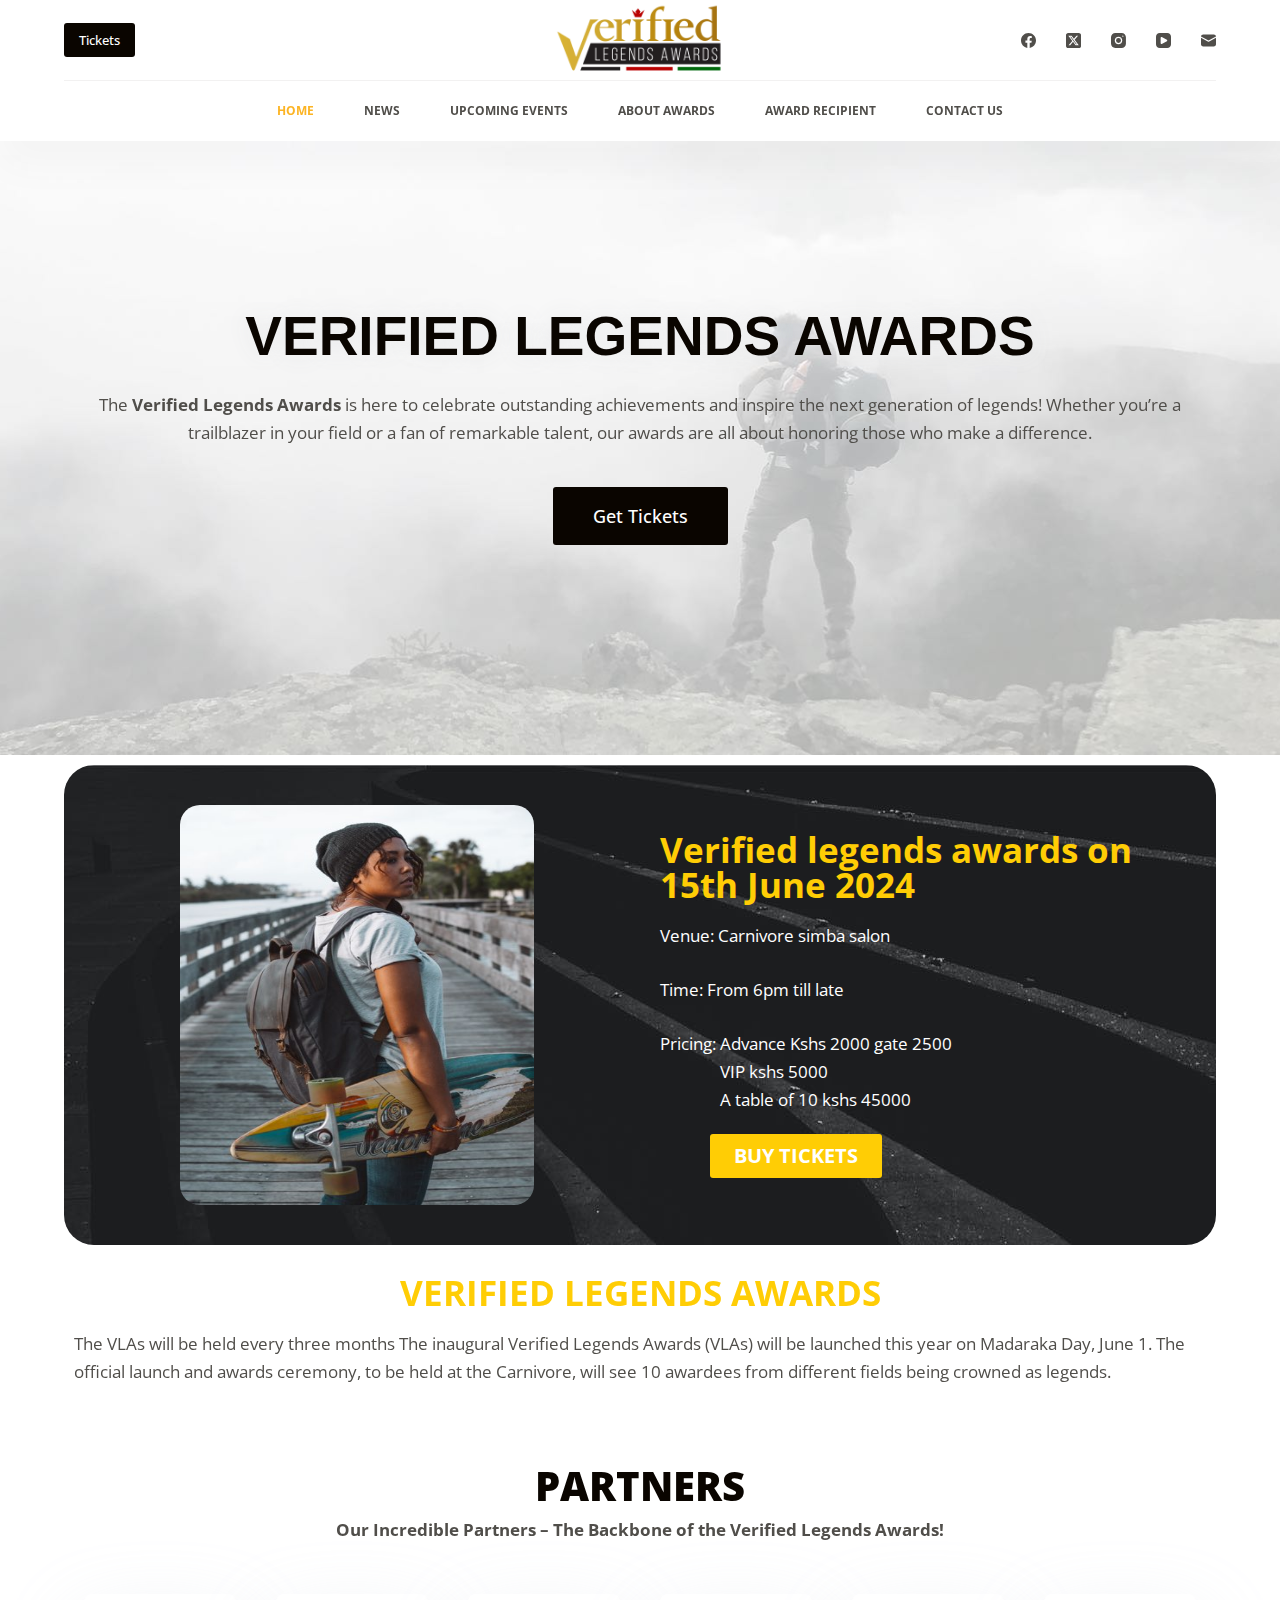
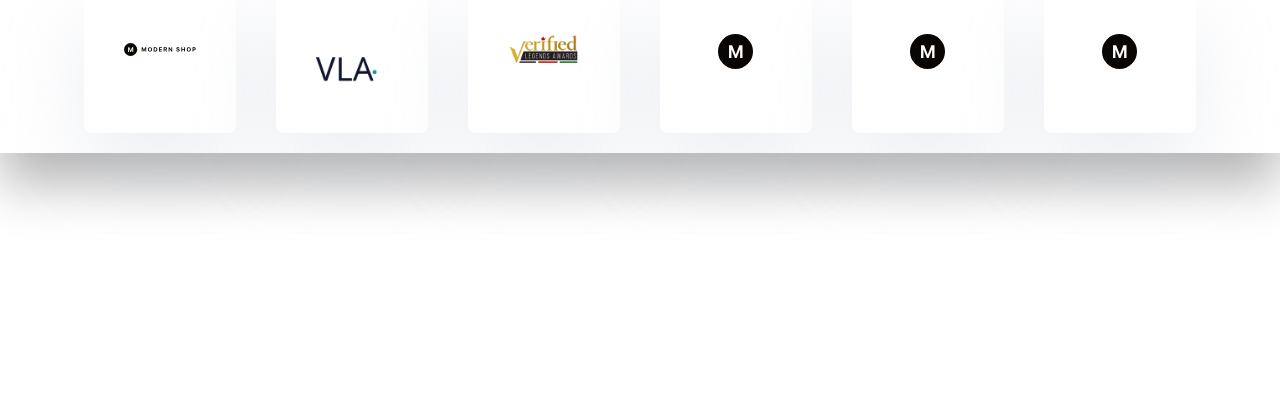
==== commit 64a434b9: "more files" ====
--- a/index.html
+++ b/index.html
@@ -18,7 +18,7 @@
 <link rel="stylesheet" id="elementor-frontend-css" href="./wp-content/plugins/elementor/assets/css/frontend-lite.min.css?ver=3.21.7" media="all">
 <link rel="stylesheet" id="swiper-css" href="./wp-content/plugins/elementor/assets/lib/swiper/v8/css/swiper.min.css?ver=8.4.5" media="all">
 <link rel="stylesheet" id="elementor-post-522-css" href="./wp-content/uploads/elementor/css/post-522.css?ver=1716527907" media="all">
-<link rel="stylesheet" id="elementor-post-14-css" href="./wp-content/uploads/elementor/css/post-14.css?ver=1716918030" media="all">
+<link rel="stylesheet" id="elementor-post-14-css" href="./wp-content/uploads/elementor/css/post-14.css?ver=1716920038" media="all">
 <link rel="stylesheet" id="ct-main-styles-css" href="./wp-content/themes/blocksy/static/bundle/main.min.css?ver=2.0.49" media="all">
 <link rel="stylesheet" id="blocksy-ext-trending-styles-css" href="./wp-content/plugins/blocksy-companion/framework/extensions/trending/static/bundle/main.min.css?ver=2.0.49" media="all">
 <link rel="stylesheet" id="blocksy-fonts-font-source-google-css" href="https://fonts.googleapis.com/css2?family=Open%20Sans:wght@400;500;600;700&#038;display=swap" media="all">
@@ -45,7 +45,7 @@
 				};
 			}() );</script>
 		<noscript><link rel="stylesheet" href="./wp-content/themes/blocksy/static/bundle/no-scripts.min.css" type="text/css"></noscript>
-<style id="ct-main-styles-inline-css">[data-header*="type-1"] .ct-header [data-row*="bottom"] {--height:60px;background-color:#ffffff;background-image:none;--theme-border-top:none;--theme-border-bottom:none;--theme-box-shadow:0px 25px 40px rgba(0,0,0,0.03);} [data-header*="type-1"] .ct-header [data-row*="bottom"] > div {--theme-border-top:1px solid #f2f1f1;--theme-border-bottom:none;} [data-header*="type-1"] .ct-header [data-id="button"] .ct-button-ghost {--theme-button-text-initial-color:var(--theme-button-background-initial-color);--theme-button-text-hover-color:#ffffff;} [data-header*="type-1"] .ct-header [data-id="logo"] .site-logo-container {--logo-max-height:76px;} [data-header*="type-1"] .ct-header [data-id="logo"] .site-title {--theme-font-size:25px;--theme-link-initial-color:var(--theme-palette-color-4);} [data-header*="type-1"] .ct-header [data-id="menu"] {--menu-items-spacing:50px;--menu-indicator-hover-color:var(--theme-palette-color-1);--menu-indicator-active-color:var(--theme-palette-color-1);} [data-header*="type-1"] .ct-header [data-id="menu"] > ul > li > a {--theme-font-weight:700;--theme-text-transform:uppercase;--theme-font-size:12px;--theme-line-height:1.3;--theme-link-initial-color:var(--theme-text-color);} [data-header*="type-1"] .ct-header [data-id="menu"][data-menu*="type-3"] > ul > li > a {--theme-link-hover-color:#ffffff;} [data-header*="type-1"] .ct-header [data-id="menu"] .sub-menu .ct-menu-link {--theme-link-initial-color:#ffffff;--theme-font-weight:500;--theme-font-size:12px;} [data-header*="type-1"] .ct-header [data-id="menu"] .sub-menu {--dropdown-top-offset:15px;--dropdown-divider:1px dashed rgba(255,255,255,0.17);--theme-box-shadow:0px 10px 20px rgba(41, 51, 61, 0.1);--theme-border-radius:2px;} [data-header*="type-1"] .ct-header [data-row*="middle"] {--height:80px;background-color:#ffffff;background-image:none;--theme-border-top:none;--theme-border-bottom:none;--theme-box-shadow:none;} [data-header*="type-1"] .ct-header [data-row*="middle"] > div {--theme-border-top:none;--theme-border-bottom:none;} [data-header*="type-1"] [data-id="mobile-menu"] {--theme-font-weight:700;--theme-font-size:20px;--theme-link-initial-color:#ffffff;--mobile-menu-divider:none;} [data-header*="type-1"] #offcanvas {--theme-box-shadow:0px 0px 70px rgba(0, 0, 0, 0.35);--side-panel-width:500px;} [data-header*="type-1"] #offcanvas .ct-panel-inner {background-color:rgba(18, 21, 25, 0.98);} [data-header*="type-1"] [data-id="socials"].ct-header-socials {--items-spacing:30px;} [data-header*="type-1"] [data-id="socials"].ct-header-socials .ct-label {--theme-font-weight:600;--theme-text-transform:uppercase;--theme-font-size:12px;} [data-header*="type-1"] [data-id="socials"].ct-header-socials [data-color="custom"] {--theme-icon-color:var(--theme-text-color);--background-color:rgba(218, 222, 228, 0.3);--background-hover-color:var(--theme-palette-color-1);} [data-header*="type-1"] [data-id="trigger"] {--theme-icon-size:18px;--toggle-button-radius:3px;} [data-header*="type-1"] [data-id="trigger"]:not([data-design="simple"]) {--toggle-button-padding:10px;} [data-header*="type-1"] [data-id="trigger"] .ct-label {--theme-font-weight:600;--theme-text-transform:uppercase;--theme-font-size:12px;} [data-header*="type-1"] {--header-height:140px;} [data-header*="type-1"] .ct-header {background-image:none;} [data-footer*="type-1"] .ct-footer [data-row*="bottom"] > div {--container-spacing:25px;--theme-border:none;--theme-border-top:none;--theme-border-bottom:none;--grid-template-columns:repeat(3, 1fr);} [data-footer*="type-1"] .ct-footer [data-row*="bottom"] .widget-title {--theme-font-size:16px;} [data-footer*="type-1"] .ct-footer [data-row*="bottom"] {--theme-border-top:none;--theme-border-bottom:none;background-color:#181818;} [data-footer*="type-1"] [data-id="copyright"] {--theme-font-weight:400;--theme-font-size:15px;--theme-line-height:1.3;--theme-text-color:#3f3f3f;} [data-footer*="type-1"] .ct-footer [data-id="menu"] {--menu-items-spacing:25px;} [data-footer*="type-1"] .ct-footer [data-column="menu"] {--horizontal-alignment:flex-end;} [data-footer*="type-1"] .ct-footer [data-id="menu"] ul {--theme-font-weight:700;--theme-text-transform:uppercase;--theme-font-size:12px;--theme-line-height:1.3;} [data-footer*="type-1"] .ct-footer [data-id="menu"] > ul > li > a {--theme-link-initial-color:var(--theme-text-color);--theme-link-hover-color:var(--theme-palette-color-1);} [data-footer*="type-1"] .ct-footer [data-row*="middle"] > div {--container-spacing:70px;--vertical-alignment:flex-start;--theme-border:none;--theme-border-top:none;--theme-border-bottom:none;--grid-template-columns:repeat(2, 1fr);} [data-footer*="type-1"] .ct-footer [data-row*="middle"] .widget-title {--theme-font-size:16px;--theme-heading-color:var(--theme-palette-color-5);} [data-footer*="type-1"] .ct-footer [data-row*="middle"] .ct-widget {--theme-text-color:rgba(255,255,255,0.6);--theme-link-initial-color:var(--theme-palette-color-5);} [data-footer*="type-1"] .ct-footer [data-row*="middle"] {--theme-border-top:none;--theme-border-bottom:none;background-color:transparent;} [data-footer*="type-1"] [data-id="socials"].ct-footer-socials {--items-spacing:20px;} [data-footer*="type-1"] [data-id="socials"].ct-footer-socials .ct-label {--theme-font-weight:600;--theme-text-transform:uppercase;--theme-font-size:12px;--visibility:none;} [data-footer*="type-1"] [data-id="socials"].ct-footer-socials [data-color="custom"] {--background-color:rgba(218, 222, 228, 0.3);--background-hover-color:var(--theme-palette-color-1);} [data-footer*="type-1"][data-footer*="reveal"] .ct-footer {--position:sticky;} [data-footer*="type-1"][data-footer*="reveal"] .site-main {--footer-box-shadow:0px 30px 50px rgba(0,0,0,0.3);} [data-footer*="type-1"] .ct-footer {background-color:#1b1b1b;} [data-footer*="type-1"] footer.ct-container {--footer-container-bottom-offset:50px;--footer-container-padding:0px 35px;}:root {--theme-font-family:'Open Sans', Sans-Serif;--theme-font-weight:400;--theme-text-transform:none;--theme-text-decoration:none;--theme-font-size:17px;--theme-line-height:1.65;--theme-letter-spacing:0em;--theme-button-font-weight:500;--theme-button-font-size:15px;--has-classic-forms:var(--true);--has-modern-forms:var(--false);--theme-form-field-border-initial-color:var(--theme-border-color);--theme-form-field-border-focus-color:var(--theme-palette-color-1);--theme-form-field-border-width:2px;--theme-form-selection-field-initial-color:var(--theme-border-color);--theme-form-selection-field-active-color:var(--theme-palette-color-1);--e-global-color-blocksy_palette_1:var(--theme-palette-color-1);--e-global-color-blocksy_palette_2:var(--theme-palette-color-2);--e-global-color-blocksy_palette_3:var(--theme-palette-color-3);--e-global-color-blocksy_palette_4:var(--theme-palette-color-4);--e-global-color-blocksy_palette_5:var(--theme-palette-color-5);--e-global-color-blocksy_palette_6:var(--theme-palette-color-6);--e-global-color-blocksy_palette_7:var(--theme-palette-color-7);--e-global-color-blocksy_palette_8:var(--theme-palette-color-8);--theme-palette-color-1:#ffcd05;--theme-palette-color-2:#fcb424;--theme-palette-color-3:#504e4a;--theme-palette-color-4:#0a0500;--theme-palette-color-5:#edeff2;--theme-palette-color-6:#f9fafb;--theme-palette-color-7:#FDFDFD;--theme-palette-color-8:#ffffff;--theme-text-color:var(--theme-palette-color-3);--theme-link-initial-color:var(--theme-palette-color-1);--theme-link-hover-color:var(--theme-palette-color-2);--theme-selection-text-color:#ffffff;--theme-selection-background-color:var(--theme-palette-color-1);--theme-border-color:var(--theme-palette-color-5);--theme-headings-color:var(--theme-palette-color-4);--theme-content-spacing:1.5em;--theme-button-min-height:40px;--theme-button-shadow:none;--theme-button-transform:none;--theme-button-text-initial-color:#ffffff;--theme-button-text-hover-color:#ffffff;--theme-button-background-initial-color:#0a0500;--theme-button-background-hover-color:var(--theme-palette-color-2);--theme-button-border:none;--theme-button-border-radius:3px;--theme-button-padding:5px 20px;--theme-normal-container-max-width:1290px;--theme-content-vertical-spacing:60px;--theme-container-edge-spacing:90vw;--theme-narrow-container-max-width:750px;--theme-wide-offset:130px;}h1 {--theme-font-weight:700;--theme-font-size:40px;--theme-line-height:1.5;}h2 {--theme-font-weight:700;--theme-font-size:35px;--theme-line-height:1.5;}h3 {--theme-font-weight:700;--theme-font-size:30px;--theme-line-height:1.5;}h4 {--theme-font-weight:700;--theme-font-size:25px;--theme-line-height:1.5;}h5 {--theme-font-weight:700;--theme-font-size:20px;--theme-line-height:1.5;}h6 {--theme-font-weight:700;--theme-font-size:16px;--theme-line-height:1.5;}.wp-block-pullquote {--theme-font-family:Georgia;--theme-font-weight:600;--theme-font-size:25px;}code, kbd, samp, pre {--theme-font-family:monospace;--theme-font-weight:400;--theme-font-size:16px;}figcaption {--theme-font-size:14px;}.ct-sidebar .widget-title {--theme-font-size:20px;}.ct-breadcrumbs {--theme-font-weight:600;--theme-text-transform:uppercase;--theme-font-size:12px;}body {background-color:var(--theme-palette-color-8);background-image:none;} [data-prefix="single_blog_post"] .entry-header .page-title {--theme-font-size:30px;} [data-prefix="single_blog_post"] .entry-header .entry-meta {--theme-font-weight:600;--theme-text-transform:uppercase;--theme-font-size:12px;--theme-line-height:1.3;} [data-prefix="categories"] .entry-header .page-title {--theme-font-size:30px;} [data-prefix="categories"] .entry-header .entry-meta {--theme-font-weight:600;--theme-text-transform:uppercase;--theme-font-size:12px;--theme-line-height:1.3;} [data-prefix="search"] .entry-header .page-title {--theme-font-size:30px;} [data-prefix="search"] .entry-header .entry-meta {--theme-font-weight:600;--theme-text-transform:uppercase;--theme-font-size:12px;--theme-line-height:1.3;} [data-prefix="author"] .entry-header .page-title {--theme-font-size:30px;} [data-prefix="author"] .entry-header .entry-meta {--theme-font-weight:600;--theme-text-transform:uppercase;--theme-font-size:12px;--theme-line-height:1.3;} [data-prefix="author"] .hero-section[data-type="type-2"] {background-color:var(--theme-palette-color-6);background-image:none;--container-padding:50px 0px;} [data-prefix="single_page"] .entry-header .page-title {--theme-font-size:32px;--theme-line-height:1.3;--theme-heading-color:var(--theme-palette-color-4);} [data-prefix="single_page"] .entry-header .entry-meta {--theme-font-weight:600;--theme-text-transform:uppercase;--theme-font-size:12px;--theme-line-height:1.3;} [data-prefix="single_page"] .hero-section[data-type="type-2"] {--min-height:0px;background-color:rgba(255, 255, 255, 0);background-image:none;--container-padding:50px 0px;} [data-prefix="single_page"] .hero-section[data-type="type-2"] > figure .ct-media-container:after {background-color:rgba(252, 252, 252, 0);} [data-prefix="blog"] .entries {--grid-template-columns:repeat(3, minmax(0, 1fr));} [data-prefix="blog"] .entry-card .entry-title {--theme-font-size:20px;--theme-line-height:1.3;} [data-prefix="blog"] .entry-card .entry-meta {--theme-font-weight:600;--theme-text-transform:uppercase;--theme-font-size:12px;} [data-prefix="blog"] .entry-card {background-color:var(--theme-palette-color-8);--theme-box-shadow:0px 12px 18px -6px rgba(34, 56, 101, 0.04);} [data-prefix="categories"] .entries {--grid-template-columns:repeat(3, minmax(0, 1fr));} [data-prefix="categories"] .entry-card .entry-title {--theme-font-size:20px;--theme-line-height:1.3;} [data-prefix="categories"] .entry-card .entry-meta {--theme-font-weight:600;--theme-text-transform:uppercase;--theme-font-size:12px;} [data-prefix="categories"] .entry-card {background-color:var(--theme-palette-color-8);--theme-box-shadow:0px 12px 18px -6px rgba(34, 56, 101, 0.04);} [data-prefix="author"] .entries {--grid-template-columns:repeat(3, minmax(0, 1fr));} [data-prefix="author"] .entry-card .entry-title {--theme-font-size:20px;--theme-line-height:1.3;} [data-prefix="author"] .entry-card .entry-meta {--theme-font-weight:600;--theme-text-transform:uppercase;--theme-font-size:12px;} [data-prefix="author"] .entry-card {background-color:var(--theme-palette-color-8);--theme-box-shadow:0px 12px 18px -6px rgba(34, 56, 101, 0.04);} [data-prefix="search"] .entries {--grid-template-columns:repeat(3, minmax(0, 1fr));} [data-prefix="search"] .entry-card .entry-title {--theme-font-size:20px;--theme-line-height:1.3;} [data-prefix="search"] .entry-card .entry-meta {--theme-font-weight:600;--theme-text-transform:uppercase;--theme-font-size:12px;} [data-prefix="search"] .entry-card {background-color:var(--theme-palette-color-8);--theme-box-shadow:0px 12px 18px -6px rgba(34, 56, 101, 0.04);}form textarea {--theme-form-field-height:170px;}.ct-sidebar {--theme-link-initial-color:var(--theme-text-color);} [data-prefix="single_blog_post"] [class*="ct-container"] > article[class*="post"] {--has-boxed:var(--false);--has-wide:var(--true);} [data-prefix="single_page"] [class*="ct-container"] > article[class*="post"] {--has-boxed:var(--false);--has-wide:var(--true);}.cookie-notification {--backgroundColor:var(--theme-palette-color-8);--maxWidth:400px;}.cookie-notification .ct-cookies-decline-button {--theme-button-text-initial-color:var(--theme-palette-color-3);--theme-button-text-hover-color:var(--theme-palette-color-3);--theme-button-background-initial-color:rgba(224, 229, 235, 0.6);--theme-button-background-hover-color:rgba(224, 229, 235, 1);}.ct-trending-block .ct-module-title {--theme-font-size:15px;--theme-heading-color:var(--theme-palette-color-8);}.ct-trending-block .ct-post-title {--theme-font-weight:500;--theme-font-size:15px;}.ct-trending-block a {--theme-text-color:var(--theme-palette-color-8);}.ct-trending-block {background-color:#1b1b1b;}@media (max-width: 999.98px) {[data-header*="type-1"] #offcanvas {--side-panel-width:65vw;} [data-header*="type-1"] [data-id="socials"].ct-header-socials [data-color="custom"] {--theme-icon-color:var(--theme-palette-color-5);} [data-header*="type-1"] {--header-height:80px;} [data-footer*="type-1"] .ct-footer [data-row*="bottom"] > div {--grid-template-columns:initial;} [data-footer*="type-1"] .ct-footer [data-column="menu"] {--horizontal-alignment:center;} [data-footer*="type-1"] .ct-footer [data-row*="middle"] > div {--container-spacing:50px;--vertical-alignment:center;--grid-template-columns:initial;} [data-footer*="type-1"][data-footer*="reveal"] .ct-footer {--position:static;} [data-footer*="type-1"] footer.ct-container {--footer-container-padding:0vw 4vw;} [data-prefix="single_page"] .entry-header .page-title {--theme-font-size:30px;} [data-prefix="blog"] .entries {--grid-template-columns:repeat(2, minmax(0, 1fr));} [data-prefix="categories"] .entries {--grid-template-columns:repeat(2, minmax(0, 1fr));} [data-prefix="author"] .entries {--grid-template-columns:repeat(2, minmax(0, 1fr));} [data-prefix="search"] .entries {--grid-template-columns:repeat(2, minmax(0, 1fr));}}@media (max-width: 689.98px) {[data-header*="type-1"] .ct-header [data-row*="middle"] {--height:70px;} [data-header*="type-1"] #offcanvas {--side-panel-width:90vw;} [data-header*="type-1"] {--header-height:70px;} [data-footer*="type-1"] .ct-footer [data-row*="bottom"] > div {--container-spacing:15px;--grid-template-columns:initial;} [data-footer*="type-1"] .ct-footer [data-id="menu"] {--menu-items-spacing:20px;} [data-footer*="type-1"] .ct-footer [data-column="menu"] {--horizontal-alignment:flex-start;} [data-footer*="type-1"] .ct-footer [data-row*="middle"] > div {--container-spacing:40px;--grid-template-columns:initial;} [data-footer*="type-1"] footer.ct-container {--footer-container-padding:0vw 5vw;} [data-prefix="single_page"] .entry-header .page-title {--theme-font-size:25px;} [data-prefix="blog"] .entries {--grid-template-columns:repeat(1, minmax(0, 1fr));} [data-prefix="blog"] .entry-card .entry-title {--theme-font-size:18px;} [data-prefix="categories"] .entries {--grid-template-columns:repeat(1, minmax(0, 1fr));} [data-prefix="categories"] .entry-card .entry-title {--theme-font-size:18px;} [data-prefix="author"] .entries {--grid-template-columns:repeat(1, minmax(0, 1fr));} [data-prefix="author"] .entry-card .entry-title {--theme-font-size:18px;} [data-prefix="search"] .entries {--grid-template-columns:repeat(1, minmax(0, 1fr));} [data-prefix="search"] .entry-card .entry-title {--theme-font-size:18px;}:root {--theme-content-vertical-spacing:50px;--theme-container-edge-spacing:88vw;}}</style>
+<style id="ct-main-styles-inline-css">[data-header*="type-1"] .ct-header [data-row*="bottom"] {--height:60px;background-color:#ffffff;background-image:none;--theme-border-top:none;--theme-border-bottom:none;--theme-box-shadow:0px 25px 40px rgba(0,0,0,0.03);} [data-header*="type-1"] .ct-header [data-row*="bottom"] > div {--theme-border-top:1px solid #f2f1f1;--theme-border-bottom:none;} [data-header*="type-1"] .ct-header [data-id="button"] .ct-button-ghost {--theme-button-text-initial-color:var(--theme-button-background-initial-color);--theme-button-text-hover-color:#ffffff;} [data-header*="type-1"] .ct-header [data-id="logo"] .site-logo-container {--logo-max-height:76px;} [data-header*="type-1"] .ct-header [data-id="logo"] .site-title {--theme-font-size:25px;--theme-link-initial-color:var(--theme-palette-color-4);} [data-header*="type-1"] .ct-header [data-id="menu"] {--menu-items-spacing:50px;--menu-indicator-hover-color:var(--theme-palette-color-1);--menu-indicator-active-color:var(--theme-palette-color-1);} [data-header*="type-1"] .ct-header [data-id="menu"] > ul > li > a {--theme-font-weight:700;--theme-text-transform:uppercase;--theme-font-size:12px;--theme-line-height:1.3;--theme-link-initial-color:var(--theme-text-color);} [data-header*="type-1"] .ct-header [data-id="menu"][data-menu*="type-3"] > ul > li > a {--theme-link-hover-color:#ffffff;} [data-header*="type-1"] .ct-header [data-id="menu"] .sub-menu .ct-menu-link {--theme-link-initial-color:#ffffff;--theme-font-weight:500;--theme-font-size:12px;} [data-header*="type-1"] .ct-header [data-id="menu"] .sub-menu {--dropdown-top-offset:15px;--dropdown-divider:1px dashed rgba(255,255,255,0.17);--theme-box-shadow:0px 10px 20px rgba(41, 51, 61, 0.1);--theme-border-radius:2px;} [data-header*="type-1"] .ct-header [data-row*="middle"] {--height:80px;background-color:#ffffff;background-image:none;--theme-border-top:none;--theme-border-bottom:none;--theme-box-shadow:none;} [data-header*="type-1"] .ct-header [data-row*="middle"] > div {--theme-border-top:none;--theme-border-bottom:none;} [data-header*="type-1"] [data-id="mobile-menu"] {--theme-font-weight:700;--theme-font-size:20px;--theme-link-initial-color:#ffffff;--mobile-menu-divider:none;} [data-header*="type-1"] #offcanvas {--theme-box-shadow:0px 0px 70px rgba(0, 0, 0, 0.35);--side-panel-width:500px;} [data-header*="type-1"] #offcanvas .ct-panel-inner {background-color:rgba(18, 21, 25, 0.98);} [data-header*="type-1"] [data-id="socials"].ct-header-socials {--items-spacing:30px;} [data-header*="type-1"] [data-id="socials"].ct-header-socials .ct-label {--theme-font-weight:600;--theme-text-transform:uppercase;--theme-font-size:12px;} [data-header*="type-1"] [data-id="socials"].ct-header-socials [data-color="custom"] {--theme-icon-color:var(--theme-text-color);--background-color:rgba(218, 222, 228, 0.3);--background-hover-color:var(--theme-palette-color-1);} [data-header*="type-1"] [data-id="trigger"] {--theme-icon-size:18px;--toggle-button-radius:3px;} [data-header*="type-1"] [data-id="trigger"]:not([data-design="simple"]) {--toggle-button-padding:10px;} [data-header*="type-1"] [data-id="trigger"] .ct-label {--theme-font-weight:600;--theme-text-transform:uppercase;--theme-font-size:12px;} [data-header*="type-1"] {--header-height:140px;} [data-header*="type-1"] .ct-header {background-image:none;} [data-footer*="type-1"] .ct-footer [data-row*="bottom"] > div {--container-spacing:25px;--theme-border:none;--theme-border-top:none;--theme-border-bottom:none;--grid-template-columns:repeat(3, 1fr);} [data-footer*="type-1"] .ct-footer [data-row*="bottom"] .widget-title {--theme-font-size:16px;} [data-footer*="type-1"] .ct-footer [data-row*="bottom"] {--theme-border-top:none;--theme-border-bottom:none;background-color:#181818;} [data-footer*="type-1"] [data-id="copyright"] {--theme-font-weight:400;--theme-font-size:15px;--theme-line-height:1.3;--theme-text-color:#3f3f3f;} [data-footer*="type-1"] .ct-footer [data-id="menu"] {--menu-items-spacing:25px;} [data-footer*="type-1"] .ct-footer [data-column="menu"] {--horizontal-alignment:flex-end;} [data-footer*="type-1"] .ct-footer [data-id="menu"] ul {--theme-font-weight:700;--theme-text-transform:uppercase;--theme-font-size:12px;--theme-line-height:1.3;} [data-footer*="type-1"] .ct-footer [data-id="menu"] > ul > li > a {--theme-link-initial-color:var(--theme-text-color);--theme-link-hover-color:var(--theme-palette-color-1);} [data-footer*="type-1"] .ct-footer [data-row*="middle"] > div {--container-spacing:70px;--vertical-alignment:flex-start;--theme-border:none;--theme-border-top:none;--theme-border-bottom:none;--grid-template-columns:repeat(2, 1fr);} [data-footer*="type-1"] .ct-footer [data-row*="middle"] .widget-title {--theme-font-size:16px;--theme-heading-color:var(--theme-palette-color-5);} [data-footer*="type-1"] .ct-footer [data-row*="middle"] .ct-widget {--theme-text-color:rgba(255,255,255,0.6);--theme-link-initial-color:var(--theme-palette-color-5);} [data-footer*="type-1"] .ct-footer [data-row*="middle"] {--theme-border-top:none;--theme-border-bottom:none;background-color:transparent;} [data-footer*="type-1"] [data-id="socials"].ct-footer-socials {--items-spacing:20px;} [data-footer*="type-1"] [data-id="socials"].ct-footer-socials .ct-label {--theme-font-weight:600;--theme-text-transform:uppercase;--theme-font-size:12px;--visibility:none;} [data-footer*="type-1"] [data-id="socials"].ct-footer-socials [data-color="custom"] {--background-color:rgba(218, 222, 228, 0.3);--background-hover-color:var(--theme-palette-color-1);} [data-footer*="type-1"][data-footer*="reveal"] .ct-footer {--position:sticky;} [data-footer*="type-1"][data-footer*="reveal"] .site-main {--footer-box-shadow:0px 30px 50px rgba(0,0,0,0.3);} [data-footer*="type-1"] .ct-footer {background-color:#1b1b1b;} [data-footer*="type-1"] footer.ct-container {--footer-container-bottom-offset:50px;--footer-container-padding:0px 35px;}:root {--theme-font-family:'Open Sans', Sans-Serif;--theme-font-weight:400;--theme-text-transform:none;--theme-text-decoration:none;--theme-font-size:17px;--theme-line-height:1.65;--theme-letter-spacing:0em;--theme-button-font-weight:500;--theme-button-font-size:15px;--has-classic-forms:var(--false);--has-modern-forms:var(--true);--theme-form-field-border-initial-color:var(--theme-border-color);--theme-form-field-border-focus-color:var(--theme-palette-color-1);--theme-form-field-border-width:0 0 2px 0;--form-selection-control-border-width:2px;--theme-form-selection-field-initial-color:var(--theme-border-color);--theme-form-selection-field-active-color:var(--theme-palette-color-1);--e-global-color-blocksy_palette_1:var(--theme-palette-color-1);--e-global-color-blocksy_palette_2:var(--theme-palette-color-2);--e-global-color-blocksy_palette_3:var(--theme-palette-color-3);--e-global-color-blocksy_palette_4:var(--theme-palette-color-4);--e-global-color-blocksy_palette_5:var(--theme-palette-color-5);--e-global-color-blocksy_palette_6:var(--theme-palette-color-6);--e-global-color-blocksy_palette_7:var(--theme-palette-color-7);--e-global-color-blocksy_palette_8:var(--theme-palette-color-8);--theme-palette-color-1:#ffcd05;--theme-palette-color-2:#fcb424;--theme-palette-color-3:#504e4a;--theme-palette-color-4:#0a0500;--theme-palette-color-5:#edeff2;--theme-palette-color-6:#f9fafb;--theme-palette-color-7:#FDFDFD;--theme-palette-color-8:#ffffff;--theme-text-color:var(--theme-palette-color-3);--theme-link-initial-color:var(--theme-palette-color-1);--theme-link-hover-color:var(--theme-palette-color-2);--theme-selection-text-color:#ffffff;--theme-selection-background-color:var(--theme-palette-color-1);--theme-border-color:var(--theme-palette-color-5);--theme-headings-color:var(--theme-palette-color-4);--theme-content-spacing:1.5em;--theme-button-min-height:40px;--theme-button-shadow:none;--theme-button-transform:none;--theme-button-text-initial-color:#ffffff;--theme-button-text-hover-color:#ffffff;--theme-button-background-initial-color:#0a0500;--theme-button-background-hover-color:var(--theme-palette-color-2);--theme-button-border:none;--theme-button-border-radius:3px;--theme-button-padding:5px 20px;--theme-normal-container-max-width:1290px;--theme-content-vertical-spacing:60px;--theme-container-edge-spacing:90vw;--theme-narrow-container-max-width:750px;--theme-wide-offset:130px;}h1 {--theme-font-weight:700;--theme-font-size:40px;--theme-line-height:1.5;}h2 {--theme-font-weight:700;--theme-font-size:35px;--theme-line-height:1.5;}h3 {--theme-font-weight:700;--theme-font-size:30px;--theme-line-height:1.5;}h4 {--theme-font-weight:700;--theme-font-size:25px;--theme-line-height:1.5;}h5 {--theme-font-weight:700;--theme-font-size:20px;--theme-line-height:1.5;}h6 {--theme-font-weight:700;--theme-font-size:16px;--theme-line-height:1.5;}.wp-block-pullquote {--theme-font-family:Georgia;--theme-font-weight:600;--theme-font-size:25px;}code, kbd, samp, pre {--theme-font-family:monospace;--theme-font-weight:400;--theme-font-size:16px;}figcaption {--theme-font-size:14px;}.ct-sidebar .widget-title {--theme-font-size:20px;}.ct-breadcrumbs {--theme-font-weight:600;--theme-text-transform:uppercase;--theme-font-size:12px;}body {background-color:var(--theme-palette-color-8);background-image:none;} [data-prefix="single_blog_post"] .entry-header .page-title {--theme-font-size:30px;} [data-prefix="single_blog_post"] .entry-header .entry-meta {--theme-font-weight:600;--theme-text-transform:uppercase;--theme-font-size:12px;--theme-line-height:1.3;} [data-prefix="categories"] .entry-header .page-title {--theme-font-size:30px;} [data-prefix="categories"] .entry-header .entry-meta {--theme-font-weight:600;--theme-text-transform:uppercase;--theme-font-size:12px;--theme-line-height:1.3;} [data-prefix="search"] .entry-header .page-title {--theme-font-size:30px;} [data-prefix="search"] .entry-header .entry-meta {--theme-font-weight:600;--theme-text-transform:uppercase;--theme-font-size:12px;--theme-line-height:1.3;} [data-prefix="author"] .entry-header .page-title {--theme-font-size:30px;} [data-prefix="author"] .entry-header .entry-meta {--theme-font-weight:600;--theme-text-transform:uppercase;--theme-font-size:12px;--theme-line-height:1.3;} [data-prefix="author"] .hero-section[data-type="type-2"] {background-color:var(--theme-palette-color-6);background-image:none;--container-padding:50px 0px;} [data-prefix="single_page"] .entry-header .page-title {--theme-font-size:32px;--theme-line-height:1.3;--theme-heading-color:var(--theme-palette-color-4);} [data-prefix="single_page"] .entry-header .entry-meta {--theme-font-weight:600;--theme-text-transform:uppercase;--theme-font-size:12px;--theme-line-height:1.3;} [data-prefix="single_page"] .hero-section[data-type="type-2"] {--min-height:0px;background-color:rgba(255, 255, 255, 0);background-image:none;--container-padding:50px 0px;} [data-prefix="single_page"] .hero-section[data-type="type-2"] > figure .ct-media-container:after {background-color:rgba(252, 252, 252, 0);} [data-prefix="blog"] .entries {--grid-template-columns:repeat(3, minmax(0, 1fr));} [data-prefix="blog"] .entry-card .entry-title {--theme-font-size:20px;--theme-line-height:1.3;} [data-prefix="blog"] .entry-card .entry-meta {--theme-font-weight:600;--theme-text-transform:uppercase;--theme-font-size:12px;} [data-prefix="blog"] .entry-card {background-color:var(--theme-palette-color-8);--theme-box-shadow:0px 12px 18px -6px rgba(34, 56, 101, 0.04);} [data-prefix="categories"] .entries {--grid-template-columns:repeat(3, minmax(0, 1fr));} [data-prefix="categories"] .entry-card .entry-title {--theme-font-size:20px;--theme-line-height:1.3;} [data-prefix="categories"] .entry-card .entry-meta {--theme-font-weight:600;--theme-text-transform:uppercase;--theme-font-size:12px;} [data-prefix="categories"] .entry-card {background-color:var(--theme-palette-color-8);--theme-box-shadow:0px 12px 18px -6px rgba(34, 56, 101, 0.04);} [data-prefix="author"] .entries {--grid-template-columns:repeat(3, minmax(0, 1fr));} [data-prefix="author"] .entry-card .entry-title {--theme-font-size:20px;--theme-line-height:1.3;} [data-prefix="author"] .entry-card .entry-meta {--theme-font-weight:600;--theme-text-transform:uppercase;--theme-font-size:12px;} [data-prefix="author"] .entry-card {background-color:var(--theme-palette-color-8);--theme-box-shadow:0px 12px 18px -6px rgba(34, 56, 101, 0.04);} [data-prefix="search"] .entries {--grid-template-columns:repeat(3, minmax(0, 1fr));} [data-prefix="search"] .entry-card .entry-title {--theme-font-size:20px;--theme-line-height:1.3;} [data-prefix="search"] .entry-card .entry-meta {--theme-font-weight:600;--theme-text-transform:uppercase;--theme-font-size:12px;} [data-prefix="search"] .entry-card {background-color:var(--theme-palette-color-8);--theme-box-shadow:0px 12px 18px -6px rgba(34, 56, 101, 0.04);}form textarea {--theme-form-field-height:170px;}.ct-sidebar {--theme-link-initial-color:var(--theme-text-color);} [data-prefix="single_blog_post"] [class*="ct-container"] > article[class*="post"] {--has-boxed:var(--false);--has-wide:var(--true);} [data-prefix="single_page"] [class*="ct-container"] > article[class*="post"] {--has-boxed:var(--false);--has-wide:var(--true);}.cookie-notification {--backgroundColor:var(--theme-palette-color-8);--maxWidth:400px;}.cookie-notification .ct-cookies-decline-button {--theme-button-text-initial-color:var(--theme-palette-color-3);--theme-button-text-hover-color:var(--theme-palette-color-3);--theme-button-background-initial-color:rgba(224, 229, 235, 0.6);--theme-button-background-hover-color:rgba(224, 229, 235, 1);}.ct-trending-block .ct-module-title {--theme-font-size:15px;--theme-heading-color:var(--theme-palette-color-8);}.ct-trending-block .ct-post-title {--theme-font-weight:500;--theme-font-size:15px;}.ct-trending-block a {--theme-text-color:var(--theme-palette-color-8);}.ct-trending-block {background-color:#1b1b1b;}@media (max-width: 999.98px) {[data-header*="type-1"] #offcanvas {--side-panel-width:65vw;} [data-header*="type-1"] [data-id="socials"].ct-header-socials [data-color="custom"] {--theme-icon-color:var(--theme-palette-color-5);} [data-header*="type-1"] {--header-height:80px;} [data-footer*="type-1"] .ct-footer [data-row*="bottom"] > div {--grid-template-columns:initial;} [data-footer*="type-1"] .ct-footer [data-column="menu"] {--horizontal-alignment:center;} [data-footer*="type-1"] .ct-footer [data-row*="middle"] > div {--container-spacing:50px;--vertical-alignment:center;--grid-template-columns:initial;} [data-footer*="type-1"][data-footer*="reveal"] .ct-footer {--position:static;} [data-footer*="type-1"] footer.ct-container {--footer-container-padding:0vw 4vw;} [data-prefix="single_page"] .entry-header .page-title {--theme-font-size:30px;} [data-prefix="blog"] .entries {--grid-template-columns:repeat(2, minmax(0, 1fr));} [data-prefix="categories"] .entries {--grid-template-columns:repeat(2, minmax(0, 1fr));} [data-prefix="author"] .entries {--grid-template-columns:repeat(2, minmax(0, 1fr));} [data-prefix="search"] .entries {--grid-template-columns:repeat(2, minmax(0, 1fr));}}@media (max-width: 689.98px) {[data-header*="type-1"] .ct-header [data-row*="middle"] {--height:70px;} [data-header*="type-1"] #offcanvas {--side-panel-width:90vw;} [data-header*="type-1"] {--header-height:70px;} [data-footer*="type-1"] .ct-footer [data-row*="bottom"] > div {--container-spacing:15px;--grid-template-columns:initial;} [data-footer*="type-1"] .ct-footer [data-id="menu"] {--menu-items-spacing:20px;} [data-footer*="type-1"] .ct-footer [data-column="menu"] {--horizontal-alignment:flex-start;} [data-footer*="type-1"] .ct-footer [data-row*="middle"] > div {--container-spacing:40px;--grid-template-columns:initial;} [data-footer*="type-1"] footer.ct-container {--footer-container-padding:0vw 5vw;} [data-prefix="single_page"] .entry-header .page-title {--theme-font-size:25px;} [data-prefix="blog"] .entries {--grid-template-columns:repeat(1, minmax(0, 1fr));} [data-prefix="blog"] .entry-card .entry-title {--theme-font-size:18px;} [data-prefix="categories"] .entries {--grid-template-columns:repeat(1, minmax(0, 1fr));} [data-prefix="categories"] .entry-card .entry-title {--theme-font-size:18px;} [data-prefix="author"] .entries {--grid-template-columns:repeat(1, minmax(0, 1fr));} [data-prefix="author"] .entry-card .entry-title {--theme-font-size:18px;} [data-prefix="search"] .entries {--grid-template-columns:repeat(1, minmax(0, 1fr));} [data-prefix="search"] .entry-card .entry-title {--theme-font-size:18px;}:root {--theme-content-vertical-spacing:50px;--theme-container-edge-spacing:88vw;}}</style>
 <meta name="generator" content="Elementor 3.21.7; features: e_optimized_assets_loading, e_optimized_css_loading, e_font_icon_svg, additional_custom_breakpoints, e_lazyload; settings: css_print_method-external, google_font-enabled, font_display-auto">
 			<style>.e-con.e-parent:nth-of-type(n+4):not(.e-lazyloaded):not(.e-no-lazyload),
 				.e-con.e-parent:nth-of-type(n+4):not(.e-lazyloaded):not(.e-no-lazyload) * {
@@ -344,28 +344,28 @@
 		</div>
 					</div>
 		</section>
-		<div class="elementor-element elementor-element-88ed9ab e-flex e-con-boxed e-con e-parent" data-id="88ed9ab" data-element_type="container">
+		<div class="elementor-element elementor-element-39e2b22 e-flex e-con-boxed e-con e-parent" data-id="39e2b22" data-element_type="container">
 					<div class="e-con-inner">
-		<div class="elementor-element elementor-element-4e5cc6c e-grid e-con-boxed e-con e-child" data-id="4e5cc6c" data-element_type="container" data-settings="{&quot;background_background&quot;:&quot;classic&quot;}">
+		<div class="elementor-element elementor-element-4bc53e4 e-flex e-con-boxed e-con e-child" data-id="4bc53e4" data-element_type="container" data-settings="{&quot;background_background&quot;:&quot;classic&quot;}">
 					<div class="e-con-inner">
-		<div class="elementor-element elementor-element-35c78b1 e-flex e-con-boxed e-con e-child" data-id="35c78b1" data-element_type="container">
+		<div class="elementor-element elementor-element-aaedb33 e-grid e-con-boxed e-con e-child" data-id="aaedb33" data-element_type="container">
 					<div class="e-con-inner">
 				<div class="elementor-element elementor-element-054a8d1 elementor-widget elementor-widget-image" data-id="054a8d1" data-element_type="widget" data-widget_type="image.default">
 				<div class="elementor-widget-container">
 			<style>/*! elementor - v3.21.0 - 22-05-2024 */
 .elementor-widget-image{text-align:center}.elementor-widget-image a{display:inline-block}.elementor-widget-image a img[src$=".svg"]{width:48px}.elementor-widget-image img{vertical-align:middle;display:inline-block}</style>										<img fetchpriority="high" decoding="async" width="410" height="560" src="./wp-content/uploads/2020/03/alex-azabache-IKiOjdCSMVI-unsplash.jpg" class="attachment-large size-large wp-image-76" alt="" srcset="./wp-content/uploads/2020/03/alex-azabache-IKiOjdCSMVI-unsplash.jpg 410w, ./wp-content/uploads/2020/03/alex-azabache-IKiOjdCSMVI-unsplash-300x410.jpg 300w, ./wp-content/uploads/2020/03/alex-azabache-IKiOjdCSMVI-unsplash-220x300.jpg 220w" sizes="(max-width: 410px) 100vw, 410px">													</div>
-				</div>
-					</div>
 				</div>
 		<div class="elementor-element elementor-element-acc64f0 e-flex e-con-boxed e-con e-child" data-id="acc64f0" data-element_type="container">
 					<div class="e-con-inner">
 				<div class="elementor-element elementor-element-91b0efe elementor-widget elementor-widget-heading" data-id="91b0efe" data-element_type="widget" data-widget_type="heading.default">
 				<div class="elementor-widget-container">
-			<h2 class="elementor-heading-title elementor-size-default">Madaraka Day, June 1</h2>		</div>
+			<h2 class="elementor-heading-title elementor-size-default">Verified legends awards on 15th June 2024 </h2>		</div>
 				</div>
 				<div class="elementor-element elementor-element-0ab47e8 elementor-widget elementor-widget-text-editor" data-id="0ab47e8" data-element_type="widget" data-widget_type="text-editor.default">
 				<div class="elementor-widget-container">
-							<p>Verified Legends Awards (VLAs) to be launched on Madaraka Day at Carnivore</p>						</div>
+							<p>Venue: Carnivore simba salon</p>
+<p>Time: From 6pm till late</p>
+<p>Pricing: Advance Kshs 2000 gate 2500<br>               VIP kshs 5000<br>               A table of 10 kshs 45000</p>						</div>
 				</div>
 				<div class="elementor-element elementor-element-290625f elementor-align-center elementor-widget elementor-widget-button" data-id="290625f" data-element_type="widget" data-widget_type="button.default">
 				<div class="elementor-widget-container">
@@ -377,6 +377,8 @@
 					</a>
 		</div>
 				</div>
+				</div>
+					</div>
 				</div>
 					</div>
 				</div>
--- a/wp-content/uploads/elementor/css/post-14.css
+++ b/wp-content/uploads/elementor/css/post-14.css
@@ -1 +1 @@
-.elementor-14 .elementor-element.elementor-element-f3bca7a{transition:background 0.3s, border 0.3s, border-radius 0.3s, box-shadow 0.3s;margin-top:0px;margin-bottom:0px;padding:150px 0px 200px 0px;}.elementor-14 .elementor-element.elementor-element-f3bca7a > .elementor-background-overlay{transition:background 0.3s, border-radius 0.3s, opacity 0.3s;}.elementor-14 .elementor-element.elementor-element-08a025b{text-align:center;}.elementor-14 .elementor-element.elementor-element-08a025b .elementor-heading-title{font-family:"Georgia", Sans-serif;font-size:55px;font-weight:900;line-height:70px;text-shadow:0px 0px 25px #E5E6E8;}.elementor-14 .elementor-element.elementor-element-ce3e13c{text-align:center;}.elementor-14 .elementor-element.elementor-element-ce3e13c > .elementor-widget-container{margin:0px 0px 20px 0px;}.elementor-14 .elementor-element.elementor-element-49c8ef5 .elementor-button{font-weight:500;background-color:#0A0500;border-radius:3px 3px 3px 3px;}.elementor-14 .elementor-element.elementor-element-49c8ef5 .elementor-button:hover, .elementor-14 .elementor-element.elementor-element-49c8ef5 .elementor-button:focus{color:#0A0500;background-color:#FFCD05;}.elementor-14 .elementor-element.elementor-element-49c8ef5 .elementor-button:hover svg, .elementor-14 .elementor-element.elementor-element-49c8ef5 .elementor-button:focus svg{fill:#0A0500;}.elementor-14 .elementor-element.elementor-element-88ed9ab{--display:flex;--min-height:450px;--flex-direction:row;--container-widget-width:initial;--container-widget-height:100%;--container-widget-flex-grow:1;--container-widget-align-self:stretch;--background-transition:0.3s;--padding-top:66px;--padding-bottom:66px;--padding-left:66px;--padding-right:66px;}.elementor-14 .elementor-element.elementor-element-4e5cc6c{--display:grid;--min-height:0px;--e-con-grid-template-columns:repeat(2, 1fr);--e-con-grid-template-rows:repeat(1, 1fr);--grid-auto-flow:row;--background-transition:0.3s;--border-radius:30px 30px 30px 30px;--margin-top:0px;--margin-bottom:0px;--margin-left:0px;--margin-right:0px;--padding-top:0px;--padding-bottom:0px;--padding-left:0px;--padding-right:0px;}.elementor-14 .elementor-element.elementor-element-4e5cc6c:not(.elementor-motion-effects-element-type-background), .elementor-14 .elementor-element.elementor-element-4e5cc6c > .elementor-motion-effects-container > .elementor-motion-effects-layer{background-color:var( --e-global-color-blocksy_palette_4 );}.elementor-14 .elementor-element.elementor-element-4e5cc6c, .elementor-14 .elementor-element.elementor-element-4e5cc6c::before{--border-transition:0.3s;}.elementor-14 .elementor-element.elementor-element-35c78b1{--display:flex;--background-transition:0.3s;}.elementor-14 .elementor-element.elementor-element-054a8d1 img{max-width:70%;height:400px;border-radius:20px 20px 20px 20px;}.elementor-14 .elementor-element.elementor-element-054a8d1 > .elementor-widget-container{margin:20px 20px 20px 20px;}.elementor-14 .elementor-element.elementor-element-acc64f0{--display:flex;--justify-content:center;--align-items:flex-start;--container-widget-width:calc( ( 1 - var( --container-widget-flex-grow ) ) * 100% );--background-transition:0.3s;}.elementor-14 .elementor-element.elementor-element-91b0efe{text-align:center;}.elementor-14 .elementor-element.elementor-element-91b0efe .elementor-heading-title{color:var( --e-global-color-blocksy_palette_1 );}.elementor-14 .elementor-element.elementor-element-0ab47e8{text-align:center;color:var( --e-global-color-blocksy_palette_8 );}.elementor-14 .elementor-element.elementor-element-290625f .elementor-button{font-size:20px;font-weight:bold;fill:var( --e-global-color-blocksy_palette_8 );color:var( --e-global-color-blocksy_palette_8 );background-color:var( --e-global-color-blocksy_palette_1 );}.elementor-14 .elementor-element.elementor-element-290625f > .elementor-widget-container{margin:0px 230px 0px 0px;}.elementor-14 .elementor-element.elementor-element-bcca30b{--display:flex;--flex-direction:row;--container-widget-width:initial;--container-widget-height:100%;--container-widget-flex-grow:1;--container-widget-align-self:stretch;--background-transition:0.3s;}.elementor-14 .elementor-element.elementor-element-94ce02f{--display:flex;--background-transition:0.3s;}.elementor-14 .elementor-element.elementor-element-c1c6638{text-align:center;}.elementor-14 .elementor-element.elementor-element-c1c6638 .elementor-heading-title{color:var( --e-global-color-blocksy_palette_1 );}.elementor-14 .elementor-element.elementor-element-8234b99{margin-top:50px;margin-bottom:0px;}.elementor-14 .elementor-element.elementor-element-51c09e2 > .elementor-widget-wrap > .elementor-widget:not(.elementor-widget__width-auto):not(.elementor-widget__width-initial):not(:last-child):not(.elementor-absolute){margin-bottom:0px;}.elementor-14 .elementor-element.elementor-element-b6fc16f{text-align:center;}.elementor-14 .elementor-element.elementor-element-b6fc16f .elementor-heading-title{font-size:40px;font-weight:900;line-height:60px;}.elementor-14 .elementor-element.elementor-element-9f7005c{text-align:center;}.elementor-14 .elementor-element.elementor-element-9f7005c > .elementor-widget-container{margin:0px 0px 30px 0px;}.elementor-14 .elementor-element.elementor-element-f590acf:not(.elementor-motion-effects-element-type-background) > .elementor-widget-wrap, .elementor-14 .elementor-element.elementor-element-f590acf > .elementor-widget-wrap > .elementor-motion-effects-container > .elementor-motion-effects-layer{background-color:#FFFFFF;}.elementor-14 .elementor-element.elementor-element-f590acf > .elementor-element-populated, .elementor-14 .elementor-element.elementor-element-f590acf > .elementor-element-populated > .elementor-background-overlay, .elementor-14 .elementor-element.elementor-element-f590acf > .elementor-background-slideshow{border-radius:8px 8px 8px 8px;}.elementor-14 .elementor-element.elementor-element-f590acf > .elementor-element-populated{box-shadow:0px 30px 80px 0px rgba(193, 199, 212, 0.3);transition:background 0.3s, border 0.3s, border-radius 0.3s, box-shadow 0.3s;margin:20px 20px 20px 20px;--e-column-margin-right:20px;--e-column-margin-left:20px;padding:40px 40px 40px 40px;}.elementor-14 .elementor-element.elementor-element-f590acf > .elementor-element-populated > .elementor-background-overlay{transition:background 0.3s, border-radius 0.3s, opacity 0.3s;}.elementor-14 .elementor-element.elementor-element-335829c:not(.elementor-motion-effects-element-type-background) > .elementor-widget-wrap, .elementor-14 .elementor-element.elementor-element-335829c > .elementor-widget-wrap > .elementor-motion-effects-container > .elementor-motion-effects-layer{background-color:#FFFFFF;}.elementor-14 .elementor-element.elementor-element-335829c > .elementor-element-populated, .elementor-14 .elementor-element.elementor-element-335829c > .elementor-element-populated > .elementor-background-overlay, .elementor-14 .elementor-element.elementor-element-335829c > .elementor-background-slideshow{border-radius:8px 8px 8px 8px;}.elementor-14 .elementor-element.elementor-element-335829c > .elementor-element-populated{box-shadow:0px 30px 80px 0px rgba(193, 199, 212, 0.3);transition:background 0.3s, border 0.3s, border-radius 0.3s, box-shadow 0.3s;margin:20px 20px 20px 20px;--e-column-margin-right:20px;--e-column-margin-left:20px;padding:40px 40px 40px 40px;}.elementor-14 .elementor-element.elementor-element-335829c > .elementor-element-populated > .elementor-background-overlay{transition:background 0.3s, border-radius 0.3s, opacity 0.3s;}.elementor-14 .elementor-element.elementor-element-f0bd7f0:not(.elementor-motion-effects-element-type-background) > .elementor-widget-wrap, .elementor-14 .elementor-element.elementor-element-f0bd7f0 > .elementor-widget-wrap > .elementor-motion-effects-container > .elementor-motion-effects-layer{background-color:#FFFFFF;}.elementor-14 .elementor-element.elementor-element-f0bd7f0 > .elementor-element-populated, .elementor-14 .elementor-element.elementor-element-f0bd7f0 > .elementor-element-populated > .elementor-background-overlay, .elementor-14 .elementor-element.elementor-element-f0bd7f0 > .elementor-background-slideshow{border-radius:8px 8px 8px 8px;}.elementor-14 .elementor-element.elementor-element-f0bd7f0 > .elementor-element-populated{box-shadow:0px 30px 80px 0px rgba(193, 199, 212, 0.3);transition:background 0.3s, border 0.3s, border-radius 0.3s, box-shadow 0.3s;margin:20px 20px 20px 20px;--e-column-margin-right:20px;--e-column-margin-left:20px;padding:40px 40px 40px 40px;}.elementor-14 .elementor-element.elementor-element-f0bd7f0 > .elementor-element-populated > .elementor-background-overlay{transition:background 0.3s, border-radius 0.3s, opacity 0.3s;}.elementor-14 .elementor-element.elementor-element-a8b8322:not(.elementor-motion-effects-element-type-background) > .elementor-widget-wrap, .elementor-14 .elementor-element.elementor-element-a8b8322 > .elementor-widget-wrap > .elementor-motion-effects-container > .elementor-motion-effects-layer{background-color:#FFFFFF;}.elementor-14 .elementor-element.elementor-element-a8b8322 > .elementor-element-populated, .elementor-14 .elementor-element.elementor-element-a8b8322 > .elementor-element-populated > .elementor-background-overlay, .elementor-14 .elementor-element.elementor-element-a8b8322 > .elementor-background-slideshow{border-radius:8px 8px 8px 8px;}.elementor-14 .elementor-element.elementor-element-a8b8322 > .elementor-element-populated{box-shadow:0px 30px 80px 0px rgba(193, 199, 212, 0.3);transition:background 0.3s, border 0.3s, border-radius 0.3s, box-shadow 0.3s;margin:20px 20px 20px 20px;--e-column-margin-right:20px;--e-column-margin-left:20px;padding:40px 40px 40px 40px;}.elementor-14 .elementor-element.elementor-element-a8b8322 > .elementor-element-populated > .elementor-background-overlay{transition:background 0.3s, border-radius 0.3s, opacity 0.3s;}.elementor-14 .elementor-element.elementor-element-7fbd3d9:not(.elementor-motion-effects-element-type-background) > .elementor-widget-wrap, .elementor-14 .elementor-element.elementor-element-7fbd3d9 > .elementor-widget-wrap > .elementor-motion-effects-container > .elementor-motion-effects-layer{background-color:#FFFFFF;}.elementor-14 .elementor-element.elementor-element-7fbd3d9 > .elementor-element-populated, .elementor-14 .elementor-element.elementor-element-7fbd3d9 > .elementor-element-populated > .elementor-background-overlay, .elementor-14 .elementor-element.elementor-element-7fbd3d9 > .elementor-background-slideshow{border-radius:8px 8px 8px 8px;}.elementor-14 .elementor-element.elementor-element-7fbd3d9 > .elementor-element-populated{box-shadow:0px 30px 80px 0px rgba(193, 199, 212, 0.3);transition:background 0.3s, border 0.3s, border-radius 0.3s, box-shadow 0.3s;margin:20px 20px 20px 20px;--e-column-margin-right:20px;--e-column-margin-left:20px;padding:40px 40px 40px 40px;}.elementor-14 .elementor-element.elementor-element-7fbd3d9 > .elementor-element-populated > .elementor-background-overlay{transition:background 0.3s, border-radius 0.3s, opacity 0.3s;}.elementor-14 .elementor-element.elementor-element-0dd51ee:not(.elementor-motion-effects-element-type-background) > .elementor-widget-wrap, .elementor-14 .elementor-element.elementor-element-0dd51ee > .elementor-widget-wrap > .elementor-motion-effects-container > .elementor-motion-effects-layer{background-color:#FFFFFF;}.elementor-14 .elementor-element.elementor-element-0dd51ee > .elementor-element-populated, .elementor-14 .elementor-element.elementor-element-0dd51ee > .elementor-element-populated > .elementor-background-overlay, .elementor-14 .elementor-element.elementor-element-0dd51ee > .elementor-background-slideshow{border-radius:8px 8px 8px 8px;}.elementor-14 .elementor-element.elementor-element-0dd51ee > .elementor-element-populated{box-shadow:0px 30px 80px 0px rgba(193, 199, 212, 0.3);transition:background 0.3s, border 0.3s, border-radius 0.3s, box-shadow 0.3s;margin:20px 20px 20px 20px;--e-column-margin-right:20px;--e-column-margin-left:20px;padding:40px 40px 40px 40px;}.elementor-14 .elementor-element.elementor-element-0dd51ee > .elementor-element-populated > .elementor-background-overlay{transition:background 0.3s, border-radius 0.3s, opacity 0.3s;}@media(max-width:1024px){.elementor-14 .elementor-element.elementor-element-f3bca7a{padding:150px 0px 200px 0px;}.elementor-14 .elementor-element.elementor-element-08a025b{text-align:center;}.elementor-14 .elementor-element.elementor-element-ce3e13c{text-align:center;}.elementor-14 .elementor-element.elementor-element-4e5cc6c{--grid-auto-flow:row;}.elementor-14 .elementor-element.elementor-element-8234b99{margin-top:80px;margin-bottom:0px;}}@media(max-width:767px){.elementor-14 .elementor-element.elementor-element-08a025b{text-align:center;}.elementor-14 .elementor-element.elementor-element-08a025b .elementor-heading-title{font-size:28px;line-height:40px;}.elementor-14 .elementor-element.elementor-element-4e5cc6c{--e-con-grid-template-columns:repeat(1, 1fr);--grid-auto-flow:row;}.elementor-14 .elementor-element.elementor-element-b6fc16f{text-align:center;}.elementor-14 .elementor-element.elementor-element-b6fc16f .elementor-heading-title{font-size:28px;line-height:40px;}}@media(max-width:1024px) and (min-width:768px){.elementor-14 .elementor-element.elementor-element-d488981{width:100%;}.elementor-14 .elementor-element.elementor-element-f590acf{width:100%;}.elementor-14 .elementor-element.elementor-element-335829c{width:100%;}.elementor-14 .elementor-element.elementor-element-f0bd7f0{width:100%;}.elementor-14 .elementor-element.elementor-element-a8b8322{width:100%;}.elementor-14 .elementor-element.elementor-element-7fbd3d9{width:100%;}.elementor-14 .elementor-element.elementor-element-0dd51ee{width:100%;}}+.elementor-14 .elementor-element.elementor-element-f3bca7a{transition:background 0.3s, border 0.3s, border-radius 0.3s, box-shadow 0.3s;margin-top:0px;margin-bottom:0px;padding:150px 0px 200px 0px;}.elementor-14 .elementor-element.elementor-element-f3bca7a > .elementor-background-overlay{transition:background 0.3s, border-radius 0.3s, opacity 0.3s;}.elementor-14 .elementor-element.elementor-element-08a025b{text-align:center;}.elementor-14 .elementor-element.elementor-element-08a025b .elementor-heading-title{font-family:"Georgia", Sans-serif;font-size:55px;font-weight:900;line-height:70px;text-shadow:0px 0px 25px #E5E6E8;}.elementor-14 .elementor-element.elementor-element-ce3e13c{text-align:center;}.elementor-14 .elementor-element.elementor-element-ce3e13c > .elementor-widget-container{margin:0px 0px 20px 0px;}.elementor-14 .elementor-element.elementor-element-49c8ef5 .elementor-button{font-weight:500;background-color:#0A0500;border-radius:3px 3px 3px 3px;}.elementor-14 .elementor-element.elementor-element-49c8ef5 .elementor-button:hover, .elementor-14 .elementor-element.elementor-element-49c8ef5 .elementor-button:focus{color:#0A0500;background-color:#FFCD05;}.elementor-14 .elementor-element.elementor-element-49c8ef5 .elementor-button:hover svg, .elementor-14 .elementor-element.elementor-element-49c8ef5 .elementor-button:focus svg{fill:#0A0500;}.elementor-14 .elementor-element.elementor-element-39e2b22{--display:flex;--flex-direction:row;--container-widget-width:initial;--container-widget-height:100%;--container-widget-flex-grow:1;--container-widget-align-self:stretch;--background-transition:0.3s;}.elementor-14 .elementor-element.elementor-element-4bc53e4{--display:flex;--background-transition:0.3s;--border-radius:30px 30px 30px 30px;}.elementor-14 .elementor-element.elementor-element-4bc53e4:not(.elementor-motion-effects-element-type-background), .elementor-14 .elementor-element.elementor-element-4bc53e4 > .elementor-motion-effects-container > .elementor-motion-effects-layer{background-image:url("./../../2020/03/shapelined-K9QHL52rE2k-unsplash.jpg");}.elementor-14 .elementor-element.elementor-element-4bc53e4, .elementor-14 .elementor-element.elementor-element-4bc53e4::before{--border-transition:0.3s;}.elementor-14 .elementor-element.elementor-element-aaedb33{--display:grid;--e-con-grid-template-columns:repeat(2, 1fr);--e-con-grid-template-rows:repeat(1, 1fr);--grid-auto-flow:row;--background-transition:0.3s;}.elementor-14 .elementor-element.elementor-element-054a8d1 img{max-width:70%;height:400px;border-radius:20px 20px 20px 20px;}.elementor-14 .elementor-element.elementor-element-054a8d1 > .elementor-widget-container{margin:20px 20px 20px 20px;}.elementor-14 .elementor-element.elementor-element-acc64f0{--display:flex;--justify-content:center;--align-items:flex-start;--container-widget-width:calc( ( 1 - var( --container-widget-flex-grow ) ) * 100% );--background-transition:0.3s;}.elementor-14 .elementor-element.elementor-element-91b0efe{text-align:left;}.elementor-14 .elementor-element.elementor-element-91b0efe .elementor-heading-title{color:var( --e-global-color-blocksy_palette_1 );}.elementor-14 .elementor-element.elementor-element-0ab47e8{text-align:left;color:var( --e-global-color-blocksy_palette_8 );}.elementor-14 .elementor-element.elementor-element-290625f .elementor-button{font-size:20px;font-weight:bold;fill:var( --e-global-color-blocksy_palette_8 );color:var( --e-global-color-blocksy_palette_8 );background-color:var( --e-global-color-blocksy_palette_1 );}.elementor-14 .elementor-element.elementor-element-290625f > .elementor-widget-container{margin:0px 0px 0px 50px;}.elementor-14 .elementor-element.elementor-element-bcca30b{--display:flex;--flex-direction:row;--container-widget-width:initial;--container-widget-height:100%;--container-widget-flex-grow:1;--container-widget-align-self:stretch;--background-transition:0.3s;}.elementor-14 .elementor-element.elementor-element-94ce02f{--display:flex;--background-transition:0.3s;}.elementor-14 .elementor-element.elementor-element-c1c6638{text-align:center;}.elementor-14 .elementor-element.elementor-element-c1c6638 .elementor-heading-title{color:var( --e-global-color-blocksy_palette_1 );}.elementor-14 .elementor-element.elementor-element-8234b99{margin-top:50px;margin-bottom:0px;}.elementor-14 .elementor-element.elementor-element-51c09e2 > .elementor-widget-wrap > .elementor-widget:not(.elementor-widget__width-auto):not(.elementor-widget__width-initial):not(:last-child):not(.elementor-absolute){margin-bottom:0px;}.elementor-14 .elementor-element.elementor-element-b6fc16f{text-align:center;}.elementor-14 .elementor-element.elementor-element-b6fc16f .elementor-heading-title{font-size:40px;font-weight:900;line-height:60px;}.elementor-14 .elementor-element.elementor-element-9f7005c{text-align:center;}.elementor-14 .elementor-element.elementor-element-9f7005c > .elementor-widget-container{margin:0px 0px 30px 0px;}.elementor-14 .elementor-element.elementor-element-f590acf:not(.elementor-motion-effects-element-type-background) > .elementor-widget-wrap, .elementor-14 .elementor-element.elementor-element-f590acf > .elementor-widget-wrap > .elementor-motion-effects-container > .elementor-motion-effects-layer{background-color:#FFFFFF;}.elementor-14 .elementor-element.elementor-element-f590acf > .elementor-element-populated, .elementor-14 .elementor-element.elementor-element-f590acf > .elementor-element-populated > .elementor-background-overlay, .elementor-14 .elementor-element.elementor-element-f590acf > .elementor-background-slideshow{border-radius:8px 8px 8px 8px;}.elementor-14 .elementor-element.elementor-element-f590acf > .elementor-element-populated{box-shadow:0px 30px 80px 0px rgba(193, 199, 212, 0.3);transition:background 0.3s, border 0.3s, border-radius 0.3s, box-shadow 0.3s;margin:20px 20px 20px 20px;--e-column-margin-right:20px;--e-column-margin-left:20px;padding:40px 40px 40px 40px;}.elementor-14 .elementor-element.elementor-element-f590acf > .elementor-element-populated > .elementor-background-overlay{transition:background 0.3s, border-radius 0.3s, opacity 0.3s;}.elementor-14 .elementor-element.elementor-element-335829c:not(.elementor-motion-effects-element-type-background) > .elementor-widget-wrap, .elementor-14 .elementor-element.elementor-element-335829c > .elementor-widget-wrap > .elementor-motion-effects-container > .elementor-motion-effects-layer{background-color:#FFFFFF;}.elementor-14 .elementor-element.elementor-element-335829c > .elementor-element-populated, .elementor-14 .elementor-element.elementor-element-335829c > .elementor-element-populated > .elementor-background-overlay, .elementor-14 .elementor-element.elementor-element-335829c > .elementor-background-slideshow{border-radius:8px 8px 8px 8px;}.elementor-14 .elementor-element.elementor-element-335829c > .elementor-element-populated{box-shadow:0px 30px 80px 0px rgba(193, 199, 212, 0.3);transition:background 0.3s, border 0.3s, border-radius 0.3s, box-shadow 0.3s;margin:20px 20px 20px 20px;--e-column-margin-right:20px;--e-column-margin-left:20px;padding:40px 40px 40px 40px;}.elementor-14 .elementor-element.elementor-element-335829c > .elementor-element-populated > .elementor-background-overlay{transition:background 0.3s, border-radius 0.3s, opacity 0.3s;}.elementor-14 .elementor-element.elementor-element-f0bd7f0:not(.elementor-motion-effects-element-type-background) > .elementor-widget-wrap, .elementor-14 .elementor-element.elementor-element-f0bd7f0 > .elementor-widget-wrap > .elementor-motion-effects-container > .elementor-motion-effects-layer{background-color:#FFFFFF;}.elementor-14 .elementor-element.elementor-element-f0bd7f0 > .elementor-element-populated, .elementor-14 .elementor-element.elementor-element-f0bd7f0 > .elementor-element-populated > .elementor-background-overlay, .elementor-14 .elementor-element.elementor-element-f0bd7f0 > .elementor-background-slideshow{border-radius:8px 8px 8px 8px;}.elementor-14 .elementor-element.elementor-element-f0bd7f0 > .elementor-element-populated{box-shadow:0px 30px 80px 0px rgba(193, 199, 212, 0.3);transition:background 0.3s, border 0.3s, border-radius 0.3s, box-shadow 0.3s;margin:20px 20px 20px 20px;--e-column-margin-right:20px;--e-column-margin-left:20px;padding:40px 40px 40px 40px;}.elementor-14 .elementor-element.elementor-element-f0bd7f0 > .elementor-element-populated > .elementor-background-overlay{transition:background 0.3s, border-radius 0.3s, opacity 0.3s;}.elementor-14 .elementor-element.elementor-element-a8b8322:not(.elementor-motion-effects-element-type-background) > .elementor-widget-wrap, .elementor-14 .elementor-element.elementor-element-a8b8322 > .elementor-widget-wrap > .elementor-motion-effects-container > .elementor-motion-effects-layer{background-color:#FFFFFF;}.elementor-14 .elementor-element.elementor-element-a8b8322 > .elementor-element-populated, .elementor-14 .elementor-element.elementor-element-a8b8322 > .elementor-element-populated > .elementor-background-overlay, .elementor-14 .elementor-element.elementor-element-a8b8322 > .elementor-background-slideshow{border-radius:8px 8px 8px 8px;}.elementor-14 .elementor-element.elementor-element-a8b8322 > .elementor-element-populated{box-shadow:0px 30px 80px 0px rgba(193, 199, 212, 0.3);transition:background 0.3s, border 0.3s, border-radius 0.3s, box-shadow 0.3s;margin:20px 20px 20px 20px;--e-column-margin-right:20px;--e-column-margin-left:20px;padding:40px 40px 40px 40px;}.elementor-14 .elementor-element.elementor-element-a8b8322 > .elementor-element-populated > .elementor-background-overlay{transition:background 0.3s, border-radius 0.3s, opacity 0.3s;}.elementor-14 .elementor-element.elementor-element-7fbd3d9:not(.elementor-motion-effects-element-type-background) > .elementor-widget-wrap, .elementor-14 .elementor-element.elementor-element-7fbd3d9 > .elementor-widget-wrap > .elementor-motion-effects-container > .elementor-motion-effects-layer{background-color:#FFFFFF;}.elementor-14 .elementor-element.elementor-element-7fbd3d9 > .elementor-element-populated, .elementor-14 .elementor-element.elementor-element-7fbd3d9 > .elementor-element-populated > .elementor-background-overlay, .elementor-14 .elementor-element.elementor-element-7fbd3d9 > .elementor-background-slideshow{border-radius:8px 8px 8px 8px;}.elementor-14 .elementor-element.elementor-element-7fbd3d9 > .elementor-element-populated{box-shadow:0px 30px 80px 0px rgba(193, 199, 212, 0.3);transition:background 0.3s, border 0.3s, border-radius 0.3s, box-shadow 0.3s;margin:20px 20px 20px 20px;--e-column-margin-right:20px;--e-column-margin-left:20px;padding:40px 40px 40px 40px;}.elementor-14 .elementor-element.elementor-element-7fbd3d9 > .elementor-element-populated > .elementor-background-overlay{transition:background 0.3s, border-radius 0.3s, opacity 0.3s;}.elementor-14 .elementor-element.elementor-element-0dd51ee:not(.elementor-motion-effects-element-type-background) > .elementor-widget-wrap, .elementor-14 .elementor-element.elementor-element-0dd51ee > .elementor-widget-wrap > .elementor-motion-effects-container > .elementor-motion-effects-layer{background-color:#FFFFFF;}.elementor-14 .elementor-element.elementor-element-0dd51ee > .elementor-element-populated, .elementor-14 .elementor-element.elementor-element-0dd51ee > .elementor-element-populated > .elementor-background-overlay, .elementor-14 .elementor-element.elementor-element-0dd51ee > .elementor-background-slideshow{border-radius:8px 8px 8px 8px;}.elementor-14 .elementor-element.elementor-element-0dd51ee > .elementor-element-populated{box-shadow:0px 30px 80px 0px rgba(193, 199, 212, 0.3);transition:background 0.3s, border 0.3s, border-radius 0.3s, box-shadow 0.3s;margin:20px 20px 20px 20px;--e-column-margin-right:20px;--e-column-margin-left:20px;padding:40px 40px 40px 40px;}.elementor-14 .elementor-element.elementor-element-0dd51ee > .elementor-element-populated > .elementor-background-overlay{transition:background 0.3s, border-radius 0.3s, opacity 0.3s;}@media(max-width:1024px){.elementor-14 .elementor-element.elementor-element-f3bca7a{padding:150px 0px 200px 0px;}.elementor-14 .elementor-element.elementor-element-08a025b{text-align:center;}.elementor-14 .elementor-element.elementor-element-ce3e13c{text-align:center;}.elementor-14 .elementor-element.elementor-element-aaedb33{--grid-auto-flow:row;}.elementor-14 .elementor-element.elementor-element-8234b99{margin-top:80px;margin-bottom:0px;}}@media(max-width:767px){.elementor-14 .elementor-element.elementor-element-08a025b{text-align:center;}.elementor-14 .elementor-element.elementor-element-08a025b .elementor-heading-title{font-size:28px;line-height:40px;}.elementor-14 .elementor-element.elementor-element-aaedb33{--e-con-grid-template-columns:repeat(1, 1fr);--grid-auto-flow:row;}.elementor-14 .elementor-element.elementor-element-b6fc16f{text-align:center;}.elementor-14 .elementor-element.elementor-element-b6fc16f .elementor-heading-title{font-size:28px;line-height:40px;}}@media(max-width:1024px) and (min-width:768px){.elementor-14 .elementor-element.elementor-element-d488981{width:100%;}.elementor-14 .elementor-element.elementor-element-f590acf{width:100%;}.elementor-14 .elementor-element.elementor-element-335829c{width:100%;}.elementor-14 .elementor-element.elementor-element-f0bd7f0{width:100%;}.elementor-14 .elementor-element.elementor-element-a8b8322{width:100%;}.elementor-14 .elementor-element.elementor-element-7fbd3d9{width:100%;}.elementor-14 .elementor-element.elementor-element-0dd51ee{width:100%;}}